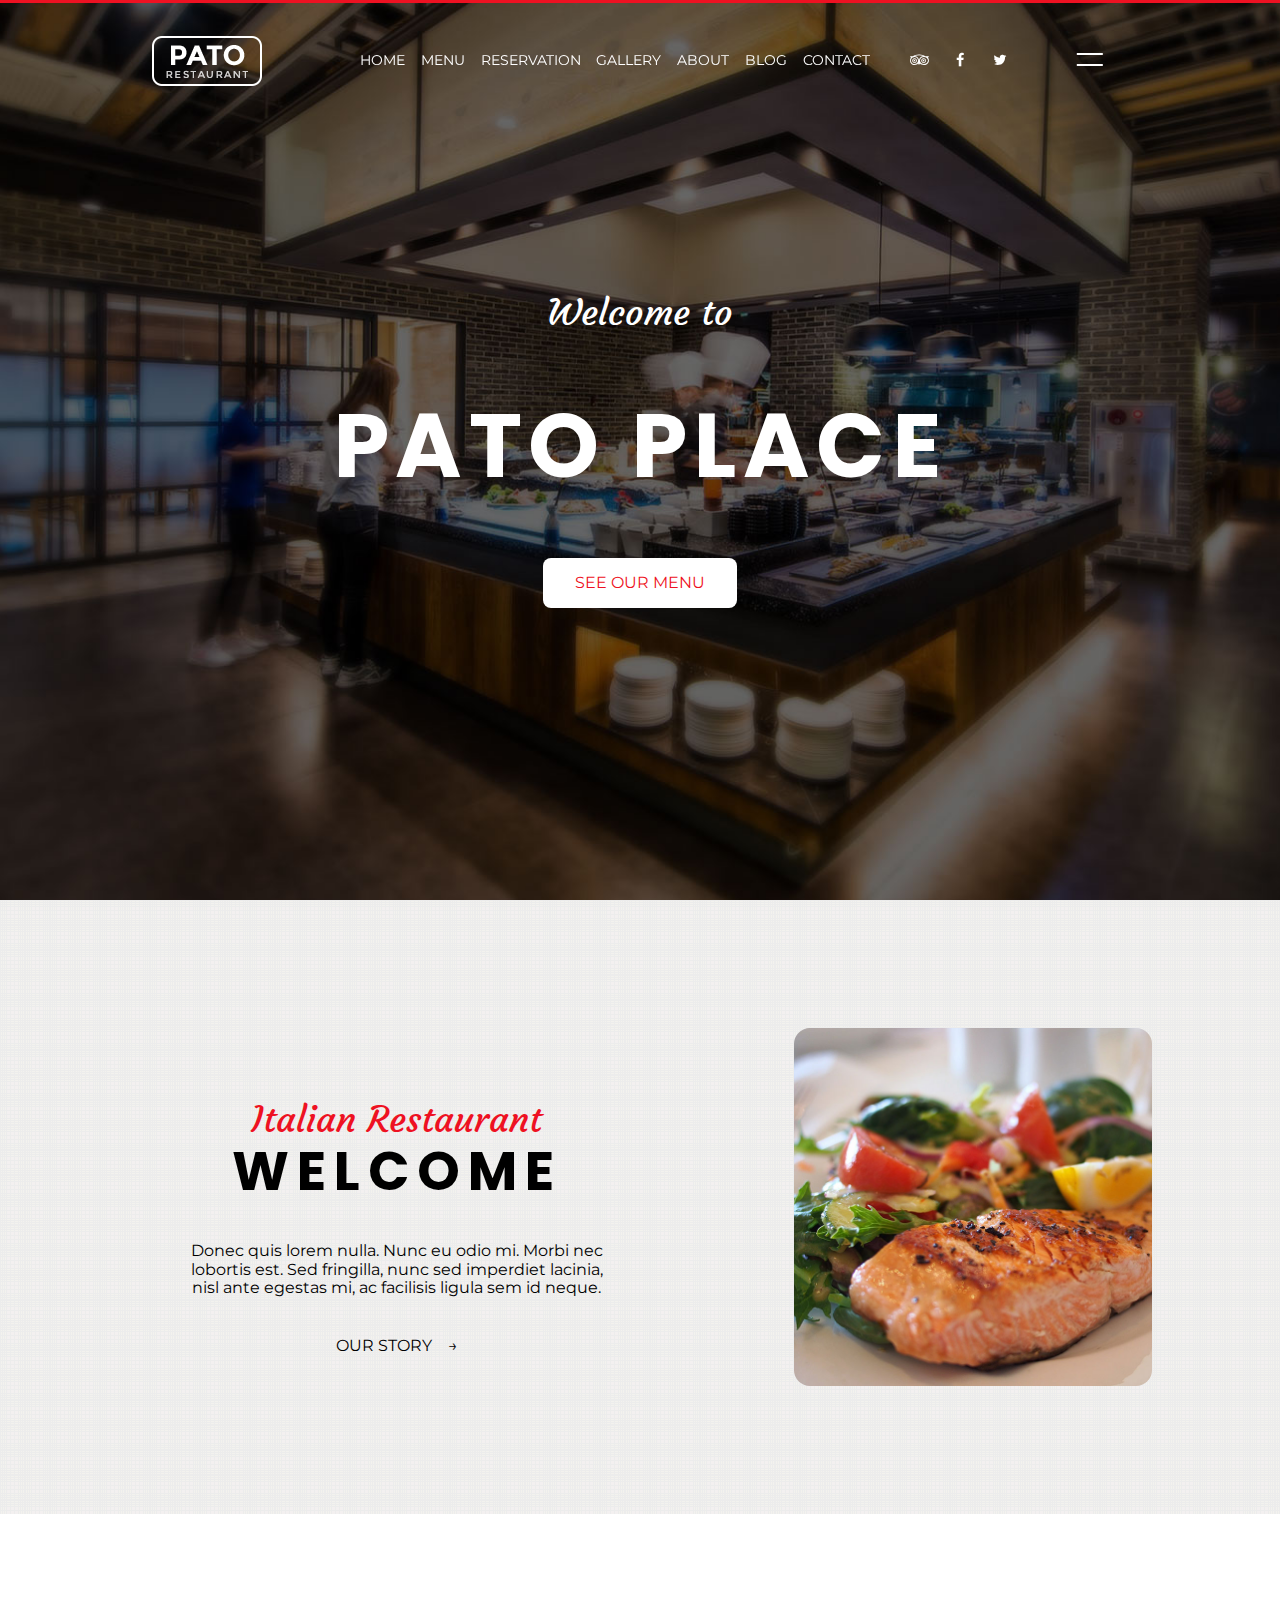
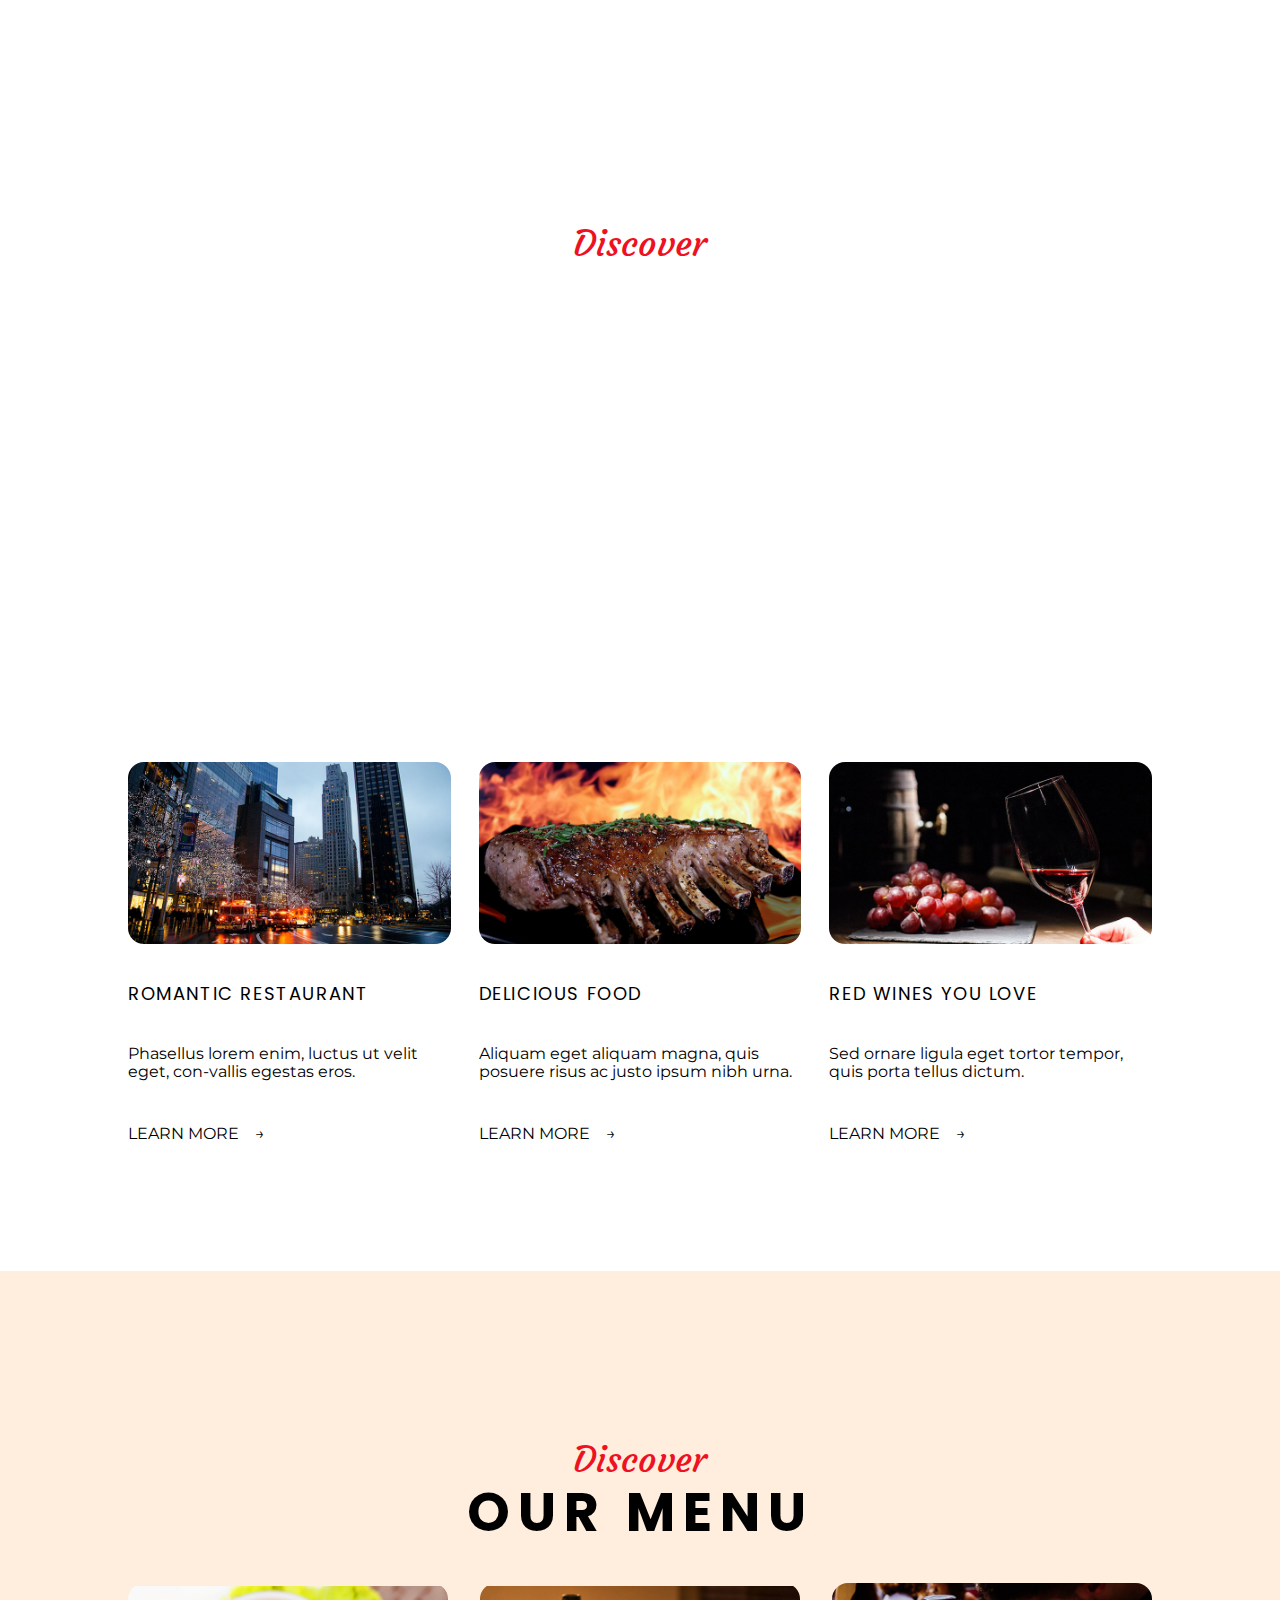
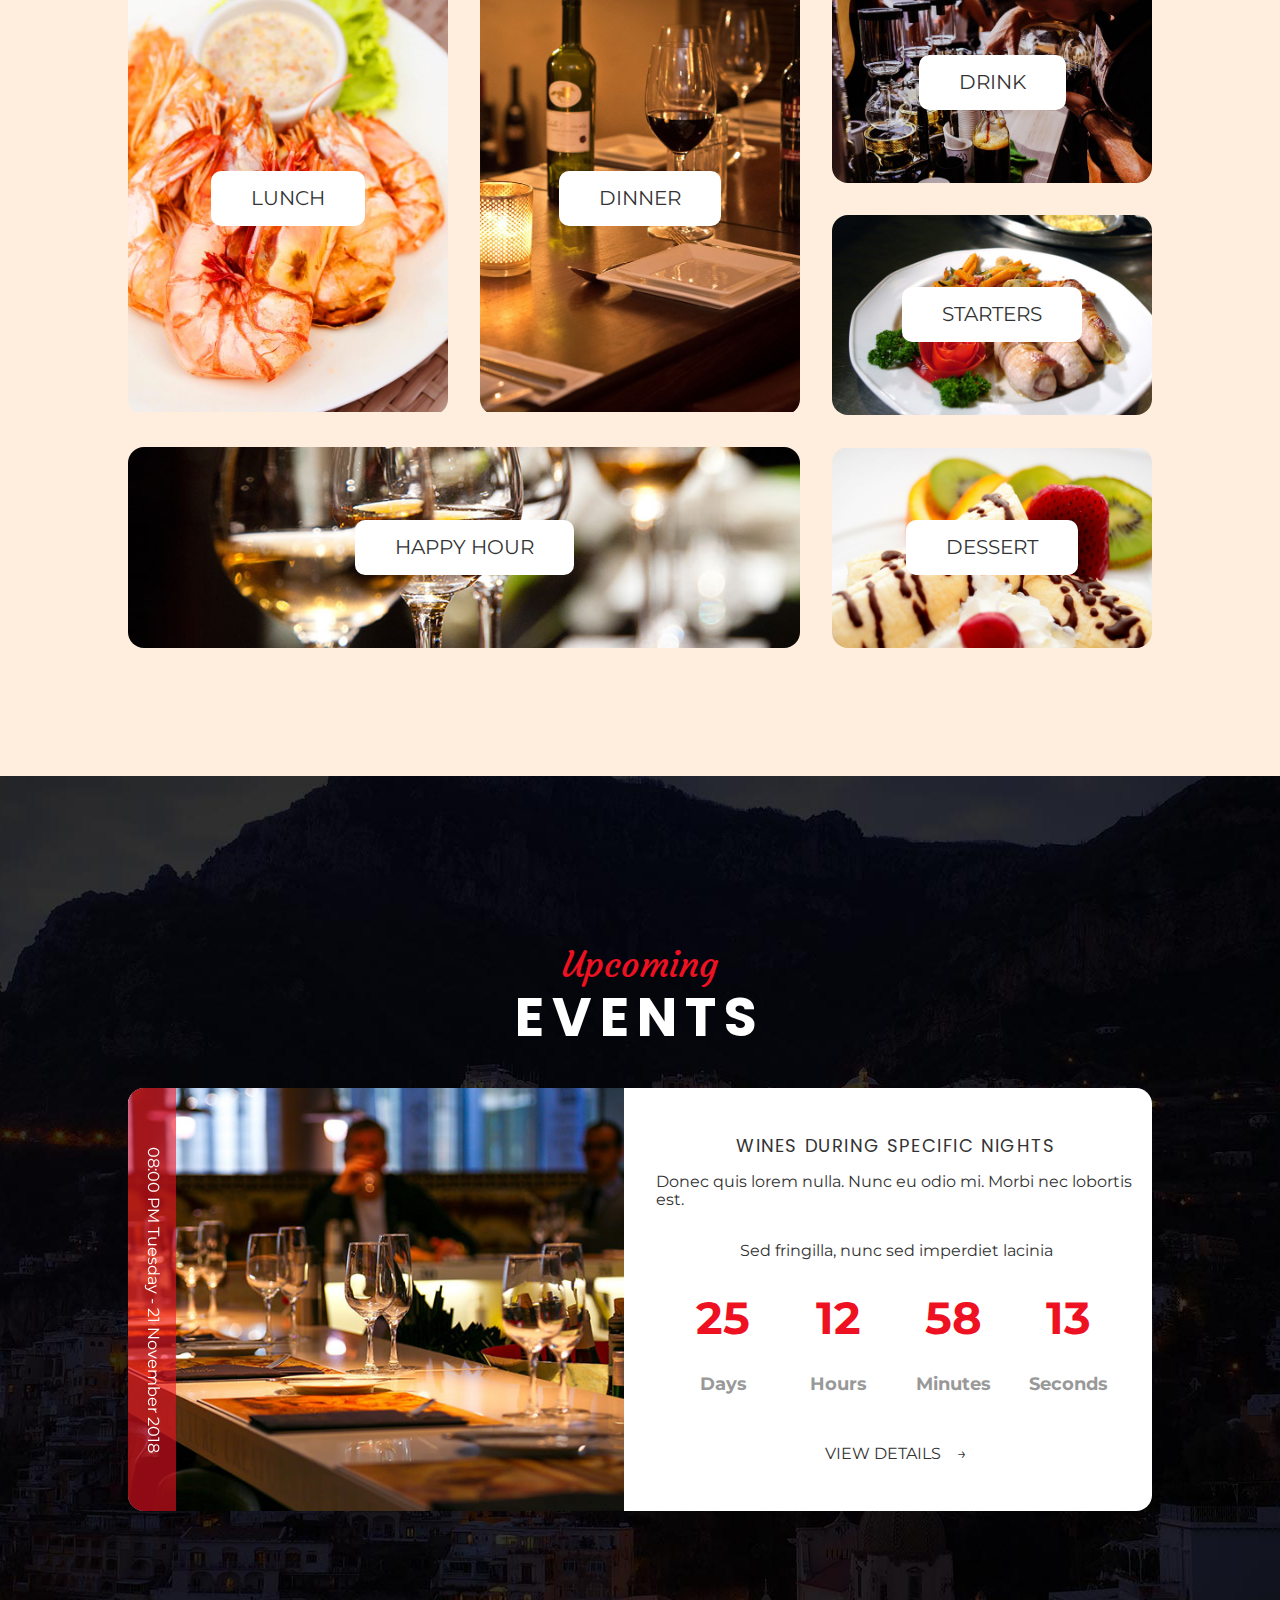
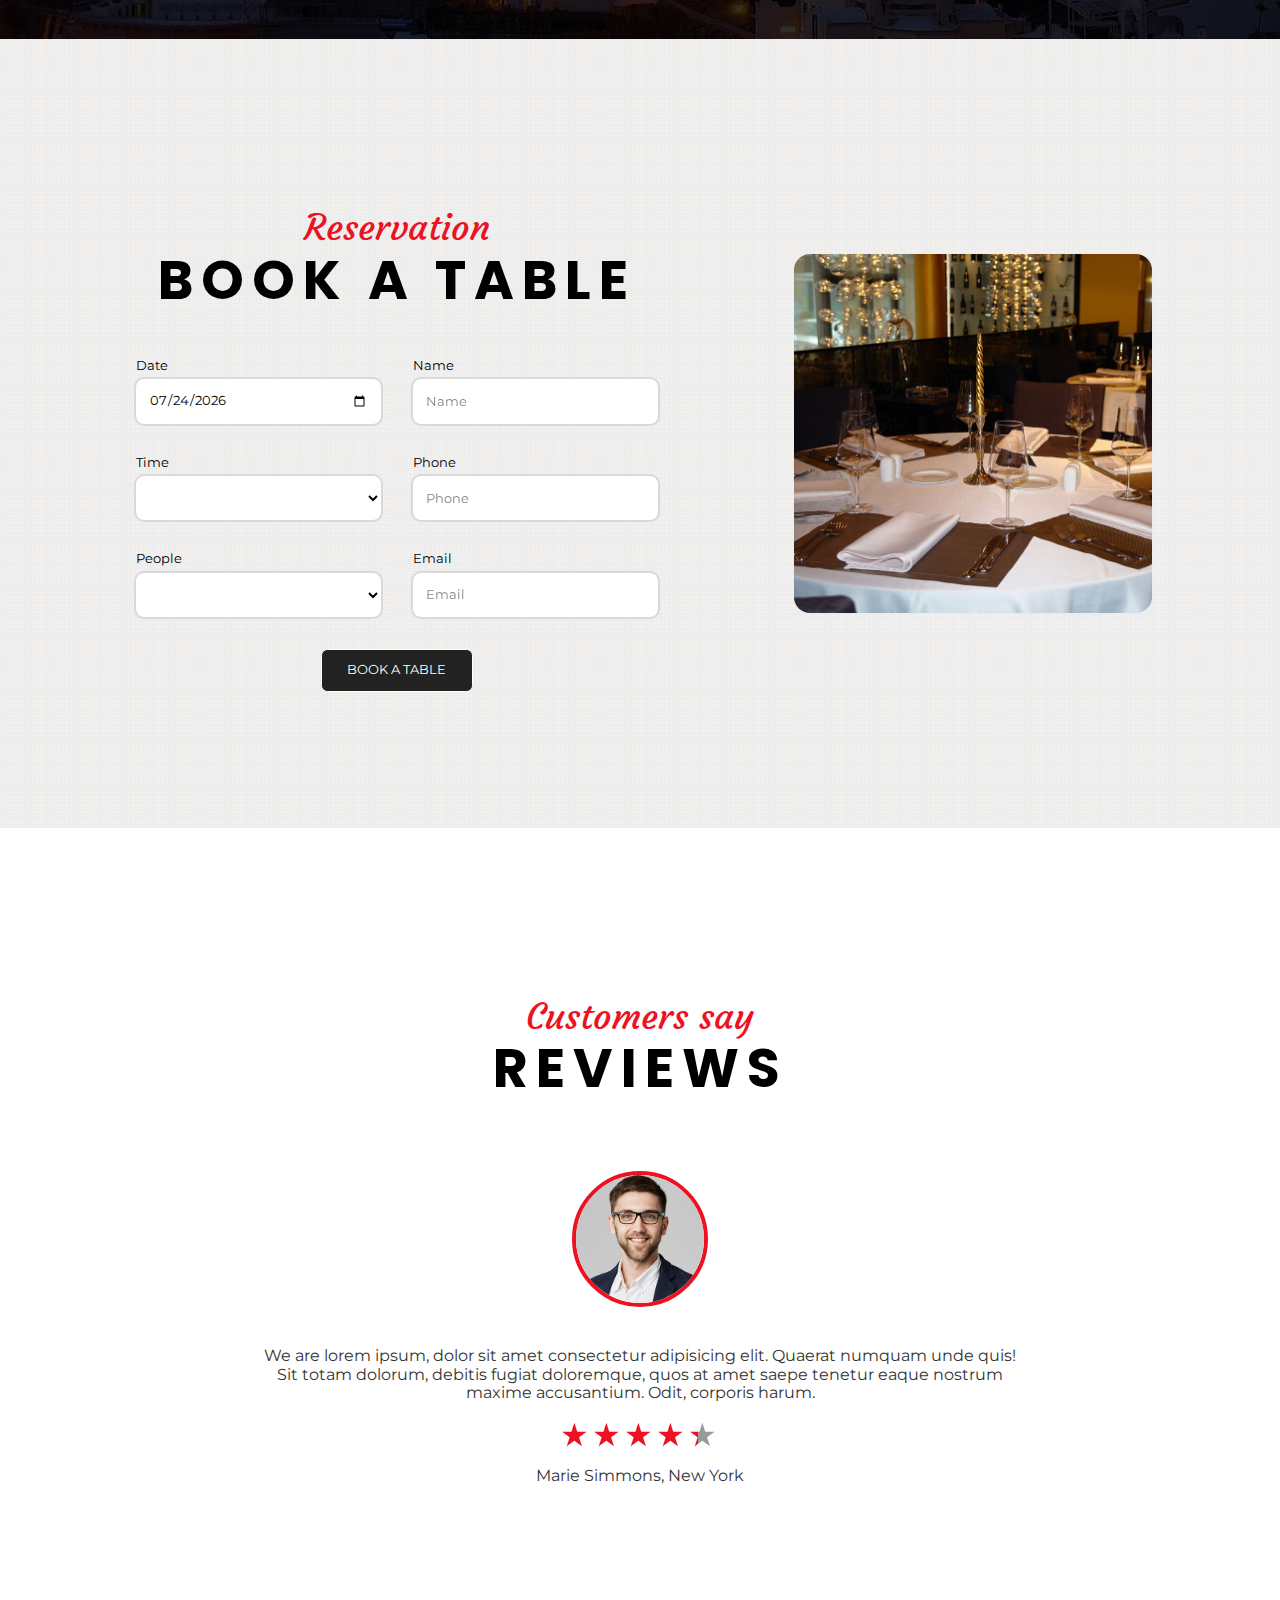
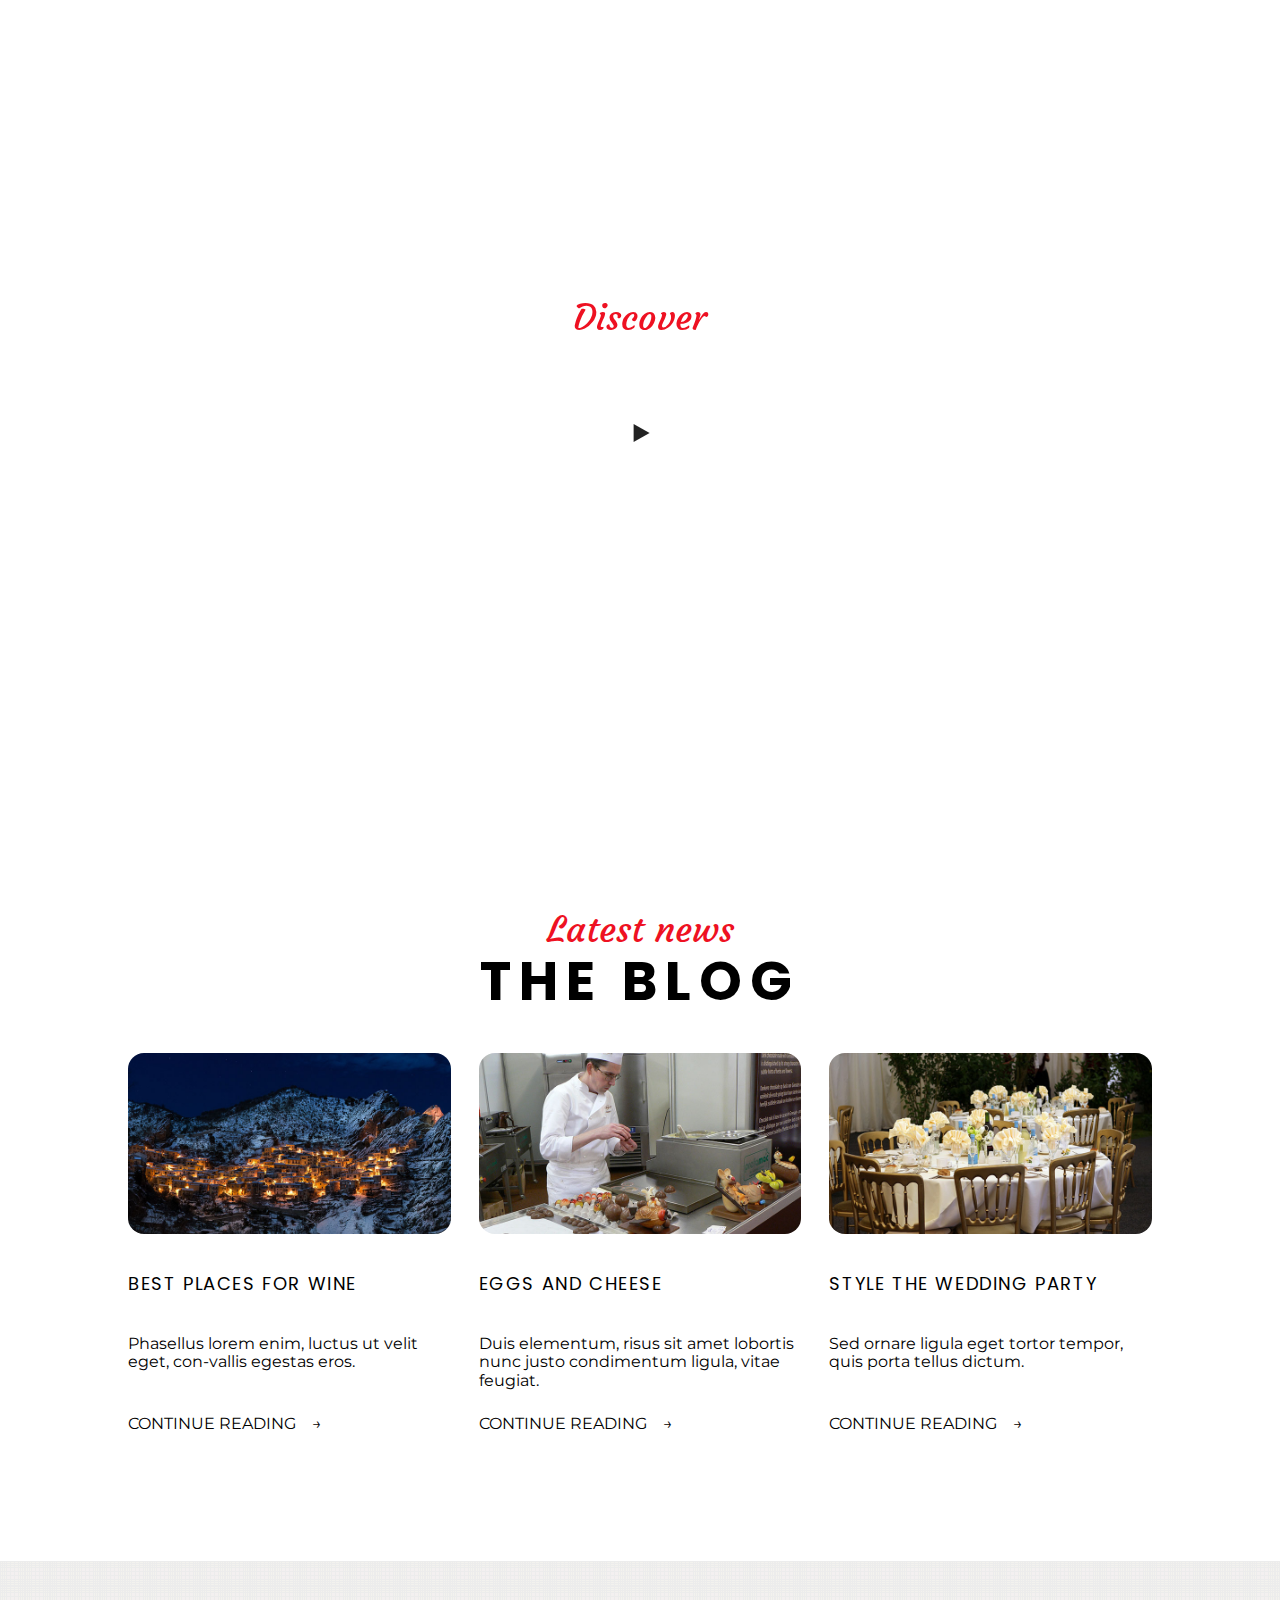
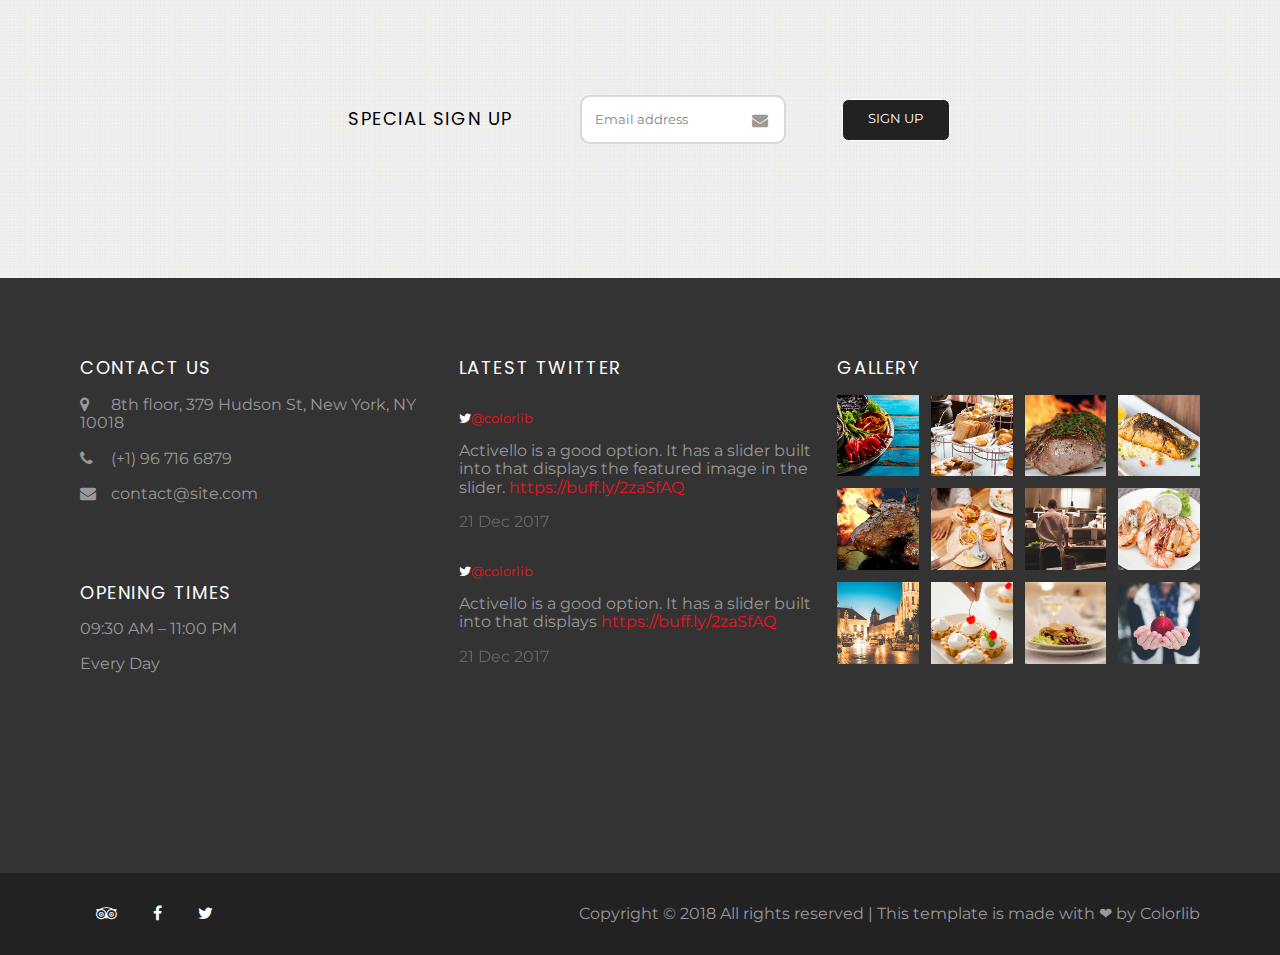
==== prod/index.html @ af948c4b "[v 0.0] folder structure" ====
<!DOCTYPE html>
<html lang="en">

<head>
    <meta charset="UTF-8">
    <meta name="viewport" content="width=device-width, initial-scale=1.0">

    <!-- main styles -->
    <link rel="stylesheet" href="css/template.min.css" />

    <!-- font awesome -->
    <link rel="stylesheet" href="https://cdnjs.cloudflare.com/ajax/libs/font-awesome/4.7.0/css/font-awesome.css"
        integrity="sha512-5A8nwdMOWrSz20fDsjczgUidUBR8liPYU+WymTZP1lmY9G6Oc7HlZv156XqnsgNUzTyMefFTcsFH/tnJE/+xBg=="
        crossorigin="anonymous" referrerpolicy="no-referrer" />

    <!-- favicon -->
    <link rel="icon" type="image/png" href="img/graphics/favicon.png">

    <title>🥤 Home</title>
</head>

<body>
    <section class="wrapper-nav">
        <nav class="wrapped bar static">
            <div class="logo">
                <a href="index.html" title="Home"><img src="img/graphics/logo.png" alt="Pato logo"></a>
            </div>
            <div class="links">
                <a href="index.html" title="to Home">Home</a>
                <a href="#" title="to Menu">Menu</a>
                <a href="#" title="to Reservation">Reservation</a>
                <a href="#" title="to Gallery">Gallery</a>
                <a href="#" title="to About">About</a>
                <a href="#" title="to Blog">Blog</a>
                <a href="contact.html" title="to Contact">Contact</a>
            </div>
            <div class="social">
                <a href="http://www.tripadvisor.com" title="Tripadvisor"><i class="fa fa-tripadvisor" aria-hidden="true"></i></a>
                <a href="http://www.facebook.com" title="Facebook"><i class="fa fa-facebook" aria-hidden="true"></i></a>
                <a href="http://www.twitter.com" title="Twitter"><i class="fa fa-twitter" aria-hidden="true"></i></a>
            </div>
            <div class="burger"></div>
        </nav>
    </section>
    <main class="home">
        <header class="general full">
            <div class="title">
                <p class="super">Welcome to</p>
                <h1>Pato Place</h1>
                <a href="#" class="button look">See our menu</a>
                <!-- "Look menu c'est pas de l'anglais :p" -->
            </div>
        </header>
        <section class="welcome bg fabric">
            <div class="container text-right">
                <div class="text aerie">
                    <div class="title">
                        <p class="super">Italian Restaurant</p>
                        <h2>Welcome</h2>
                    </div>
                    <p>Donec quis lorem nulla. Nunc eu odio mi. Morbi nec lobortis est. Sed fringilla, nunc sed imperdiet lacinia, nisl ante egestas mi, ac facilisis ligula sem id neque.</p>
                    <a href="#" class="button go">Our story</a>
                </div>
                <div class="pic">
                    <div class="img-wrapper soft"><img src="img/photos/our-story-01.jpg" alt="Our story is told with salmon"></div>
                </div>
            </div>
        </section>
        <section class="dark bg parallax center-content" id="discover-1">
            <div class="title">
                <p class="super">Discover</p>
                <h2>Pato Place</h2>
            </div>
        </section>
        <section class="featured">
            <div class="container three-elements">
                <article class="text-below">
                    <div class="text">
                        <div class="title">
                            <h3>Romantic restaurant</h3>
                        </div>
                        <p>Phasellus lorem enim, luctus ut velit eget, con-vallis egestas eros.</p>
                        <a href="#" class="button go">Learn more</a>
                    </div>
                    <div class="pic">
                        <div class="img-wrapper soft"><img src="img/photos/intro-01.jpg" alt="Our story is told with salmon"></div>
                    </div>
                </article>
                <article class="text-below">
                    <div class="text">
                        <div class="title">
                            <h3>Delicious food</h3>
                        </div>
                        <p>Aliquam eget aliquam magna, quis posuere risus ac justo ipsum nibh urna.</p>
                        <a href="#" class="button go">Learn more</a>
                    </div>
                    <div class="pic">
                        <div class="img-wrapper soft"><img src="img/photos/intro-02.jpg" alt="Our story is told with salmon"></div>
                    </div>
                </article>
                <article class="text-below">
                    <div class="text">
                        <div class="title">
                            <h3>Red wines you love</h3>
                        </div>
                        <p>Sed ornare ligula eget tortor tempor, quis porta tellus dictum.</p>
                        <a href="#" class="button go">Learn more</a>
                    </div>
                    <div class="pic">
                        <div class="img-wrapper soft"><img src="img/photos/intro-04.jpg" alt="Our story is told with salmon"></div>
                    </div>
                </article>
            </div>
        </section>
        <section class="menu bg beige">
            <div class="container vertical">
                <div class="title">
                    <p class="super">Discover</p>
                    <h2>Our menu</h2>
                </div>
                <div class="table-layout pic">
                    <div class="img-wrapper soft">
                        <img src="img/photos/our-menu-01.jpg" alt="Lunch">
                        <a href="" class="button look">Lunch</a>
                    </div>
                    <div class="img-wrapper soft">
                        <img src="img/photos/our-menu-05.jpg" alt="Dinner">
                        <a href="" class="button look">Dinner</a>
                    </div>
                    <div class="img-wrapper soft">
                        <img src="img/photos/our-menu-13.jpg" alt="Happy hour">
                        <a href="" class="button look">Happy hour</a>
                    </div>
                    <div class="img-wrapper soft">
                        <img src="img/photos/our-menu-08.jpg" alt="Drink">
                        <a href="" class="button look">Drink</a>
                    </div>
                    <div class="img-wrapper soft">
                        <img src="img/photos/our-menu-10.jpg" alt="Starters">
                        <a href="" class="button look">Starters</a>
                    </div>
                    <div class="img-wrapper soft">
                        <img src="img/photos/our-menu-16.jpg" alt="Dessert">
                        <a href="" class="button look">Dessert</a>
                    </div>
                </div>
            </div>
        </section>
        <section class="upcoming dark bg">
            <div class="container vertical">
                <div class="title">
                    <p class="super">Upcoming</p>
                    <h2>Events</h2>
                </div>
                <div class="card">
                    <div class="img-wrapper">
                        <div class="side-ribbon"><p>08:00 PM Tuesday - 21 November 2018</p></div>
                        <img src="img/photos/event-02.jpg" alt="Wines during specific nights">
                    </div>
                    <div class="text">
                        <h3>Wines during specific nights</h3>
                        <p>Donec quis lorem nulla. Nunc eu odio mi. Morbi nec lobortis est.</p>
                        <p>Sed fringilla, nunc sed imperdiet lacinia</p>
                        <div class="counter">
                            <p>25</p>
                            <p>Days</p>
                            <p>12</p>
                            <p>Hours</p>
                            <p>58</p>
                            <p>Minutes</p>
                            <p>13</p>
                            <p>Seconds</p>
                        </div>
                        <a href="#" class="button go">View details</a>
                    </div>
                </div>
            </div>
        </section>
        <section class="book-table bg fabric">
            <div class="container text-right">
                <div class="text">
                    <div class="title">
                        <p class="super">Reservation</p>
                        <h2>Book a table</h2>
                    </div>
                    <form class="two-cols" action="bookTable" method="get">
                        <div class="input">
                            <label for="date">Date</label>
                            <input type="date" id="date" name="date">
                        </div>
                        <div class="input">
                            <label for="name">Name</label>
                            <input type="text" id="name" name="name" placeholder="Name">
                        </div>
                        <div class="input">
                            <label for="time">Time</label>
                            <select list="time" id="time" name="time"></select>
                        </div>
                        <div class="input">
                            <label for="phone">Phone</label>
                            <input type="tel" id="phone" name="phone" placeholder="Phone">
                        </div>
                        <div class="input">
                            <label for="people">People</label>
                            <select list="people" id="people" name="people"></select>
                        </div>
                        <div class="input">
                            <label for="email">Email</label>
                            <input type="email" id="email" name="email" placeholder="Email">
                        </div>
                        <div class="input"><input class="button look" type="submit" value="Book a table"></div>
                    </form>
                </div>
                <div class="pic">
                    <div class="img-wrapper soft"><img src="img/photos/booking-01.jpg" alt="Our tables are booked with bad photos included"></div>
                </div>
            </div>
        </section>
        <section class="reviews-slider">
            <div class="container vertical">
                <div class="title">
                    <p class="super">Customers say</p>
                    <h2>Reviews</h2>
                </div>
                <div class="review swiper-slide">
                    <div class="img-wrapper">
                        <img src="img/photos/avatar-01.jpg" alt="Marie Simmons">
                    </div>
                    <figure class="quote">
                        <blockquote>
                            We are lorem ipsum, dolor sit amet consectetur adipisicing elit. Quaerat numquam unde quis! Sit totam dolorum, debitis fugiat doloremque, quos at amet saepe tenetur eaque nostrum maxime accusantium. Odit, corporis harum.
                        </blockquote>
                        <div class="stars" style="--rating: 4.3;">
                        </div>
                        <figcaption>Marie Simmons, New York</figcaption>
                    </figure>
                </div>
            </div>
        </section>
        <section class="dark bg parallax center-content" id="discover-2">
            <div class="container">
                <div class="title">
                    <p class="super">Discover</p>
                    <h2>Our video</h2>
                    <div class="play-button"></div>
                </div>
            </div>
        </section>
        <section class="latest">
            <div class="container vertical">
                <div class="title">
                    <p class="super">Latest news</p>
                    <h2>The blog</h2>
                </div>
                <div class="subsection three-elements">
                    <article class="text-below">
                        <div class="text">
                            <div class="title">
                                <h3>Best places for wine</h3>
                            </div>
                            <p>Phasellus lorem enim, luctus ut velit eget, con-vallis egestas eros.</p>
                            <a href="#" class="button go">Continue reading</a>
                        </div>
                        <div class="pic">
                            <div class="img-wrapper soft"><img src="img/photos/blog-01.jpg" alt="Our story is told with salmon"></div>
                        </div>
                    </article>
                    <article class="text-below">
                        <div class="text">
                            <div class="title">
                                <h3>Eggs and cheese</h3>
                            </div>
                            <p>Duis elementum, risus sit amet lobortis nunc justo condimentum ligula, vitae feugiat.</p>
                            <a href="#" class="button go">Continue reading</a>
                        </div>
                        <div class="pic">
                            <div class="img-wrapper soft"><img src="img/photos/blog-02.jpg" alt="Our story is told with salmon"></div>
                        </div>
                    </article>
                    <article class="text-below">
                        <div class="text">
                            <div class="title">
                                <h3>Style the wedding party</h3>
                            </div>
                            <p>Sed ornare ligula eget tortor tempor, quis porta tellus dictum.</p>
                            <a href="#" class="button go">Continue reading</a>
                        </div>
                        <div class="pic">
                            <div class="img-wrapper soft"><img src="img/photos/blog-03.jpg" alt="Our story is told with salmon"></div>
                        </div>
                    </article>
                </div>
            </div>
        </section>
        <section class="sign-up bg fabric">
            <div class="container">
                <form action="bookTable" method="get">
                    <h3>Special sign up</h3>
                    <div class="input">
                        <input type="email" id="email" name="email" placeholder="Email address">
                    </div>
                    <div class="input"><input class="button look" type="submit" value="Sign up"></div>
                </form>
            </div>
        </section>
    </main>
    <footer class="contact-info">
        <section class="wrapped areas">
            <div class="contact">
                <h3>Contact us</h3>
                <ul>
                    <li class="place">8th floor, 379 Hudson St, New York, NY 10018</li>
                    <li class="phone">(+1) 96 716 6879</li>
                    <li class="mail">contact@site.com</li>
                </ul>
            </div>
            <div class="hours">
                <h3>Opening times</h3>
                <p>09:30 AM – 11:00 PM</p>
                <p>Every Day</p>
            </div>
            <div class="twitter-feed">
                <h3>Latest Twitter</h3>
                <div class="tweet">
                    <h5 class="account"><a href="#" title="Visit Colorlib website">@colorlib</a></h5>
                    <p class="content">Activello is a good option. It has a slider built into that displays the featured image in the slider. <a href="https://buff.ly/2zaSfAQ">https://buff.ly/2zaSfAQ</a></p>
                    <p class="date">21 Dec 2017</p>
                </div>
                <div class="tweet">
                    <h5 class="account"><a href="#" title="Visit Colorlib website">@colorlib</a></h5>
                    <p class="content">Activello is a good option. It has a slider built into that displays <a href="https://buff.ly/2zaSfAQ">https://buff.ly/2zaSfAQ</a></p>
                    <p class="date">21 Dec 2017</p>
                </div>
            </div>
            <div class="gallery">
                <h3>Gallery</h3>
                <div class="grid">
                    <a href="#" title="Gallery image 01" alt="Gallery image 01"><img src="img/photos/photo-gallery-thumb-01.jpg" alt=""></a>
                    <a href="#" title="Gallery image 02" alt="Gallery image 02"><img src="img/photos/photo-gallery-thumb-02.jpg" alt=""></a>
                    <a href="#" title="Gallery image 03" alt="Gallery image 03"><img src="img/photos/photo-gallery-thumb-03.jpg" alt=""></a>
                    <a href="#" title="Gallery image 04" alt="Gallery image 04"><img src="img/photos/photo-gallery-thumb-04.jpg" alt=""></a>
                    <a href="#" title="Gallery image 05" alt="Gallery image 05"><img src="img/photos/photo-gallery-thumb-05.jpg" alt=""></a>
                    <a href="#" title="Gallery image 06" alt="Gallery image 06"><img src="img/photos/photo-gallery-thumb-06.jpg" alt=""></a>
                    <a href="#" title="Gallery image 07" alt="Gallery image 07"><img src="img/photos/photo-gallery-thumb-07.jpg" alt=""></a>
                    <a href="#" title="Gallery image 08" alt="Gallery image 08"><img src="img/photos/photo-gallery-thumb-08.jpg" alt=""></a>
                    <a href="#" title="Gallery image 09" alt="Gallery image 09"><img src="img/photos/photo-gallery-thumb-09.jpg" alt=""></a>
                    <a href="#" title="Gallery image 10" alt="Gallery image 10"><img src="img/photos/photo-gallery-thumb-10.jpg" alt=""></a>
                    <a href="#" title="Gallery image 11" alt="Gallery image 11"><img src="img/photos/photo-gallery-thumb-11.jpg" alt=""></a>
                    <a href="#" title="Gallery image 12" alt="Gallery image 12"><img src="img/photos/photo-gallery-thumb-12.jpg" alt=""></a>
                    <a href="#" title="Gallery image 13" alt="Gallery image 13"><img src="img/photos/photo-gallery-thumb-13.jpg" alt=""></a>
                    <a href="#" title="Gallery image 14" alt="Gallery image 14"><img src="img/photos/photo-gallery-thumb-14.jpg" alt=""></a>
                    <a href="#" title="Gallery image 15" alt="Gallery image 15"><img src="img/photos/photo-gallery-thumb-15.jpg" alt=""></a>
                    <a href="#" title="Gallery image 16" alt="Gallery image 16"><img src="img/photos/photo-gallery-thumb-16.jpg" alt=""></a>
                    <a href="#" title="Gallery image 17" alt="Gallery image 17"><img src="img/photos/photo-gallery-thumb-17.jpg" alt=""></a>
                    <a href="#" title="Gallery image 18" alt="Gallery image 18"><img src="img/photos/photo-gallery-thumb-18.jpg" alt=""></a>
                    <a href="#" title="Gallery image 19" alt="Gallery image 19"><img src="img/photos/photo-gallery-thumb-19.jpg" alt=""></a>
                    <a href="#" title="Gallery image 20" alt="Gallery image 20"><img src="img/photos/photo-gallery-thumb-20.jpg" alt=""></a>
                    <a href="#" title="Gallery image 21" alt="Gallery image 21"><img src="img/photos/photo-gallery-thumb-21.jpg" alt=""></a>
                </div>
            </div>
        </section>
    </footer>
    <footer class="links">
        <section class="wrapped">
            <div class="social">
                <a href="http://www.tripadvisor.com" title="Tripadvisor"><i class="fa fa-tripadvisor" aria-hidden="true"></i></a>
                <a href="http://www.facebook.com" title="Facebook"><i class="fa fa-facebook" aria-hidden="true"></i></a>
                <a href="http://www.twitter.com" title="Twitter"><i class="fa fa-twitter" aria-hidden="true"></i></a>
            </div>
            <div class="credits">
                <p>Copyright © 2018 All rights reserved | This template is made with <span class="heart">love</span> by <a href="#" title="Visit Colorlib website">Colorlib</a></p>
            </div>
        </section>
    </footer>
    <script type="text/javascript" src="js/scripts.min.js"></script>
</body>

</html>
---- prod/css/template.min.css ----
@import"https://fonts.googleapis.com/css2?family=Courgette&family=Montserrat:wght@400;700&family=Poppins:wght@500;700&display=swap";@-webkit-keyframes up{from{transform:translateY(10vh);opacity:0}to{transform:translateY(0);opacity:1}}@keyframes up{from{transform:translateY(10vh);opacity:0}to{transform:translateY(0);opacity:1}}@-webkit-keyframes down{from{transform:translateY(-2vh);opacity:0}to{transform:translateY(0);opacity:1}}@keyframes down{from{transform:translateY(-2vh);opacity:0}to{transform:translateY(0);opacity:1}}@-webkit-keyframes zoom{from{transform:scale(0%);opacity:0}to{transform:scale(100%);opacity:1}}@keyframes zoom{from{transform:scale(0%);opacity:0}to{transform:scale(100%);opacity:1}}*,*::before,*::after{box-sizing:inherit;padding:0;margin:0}html{line-height:1.15;box-sizing:border-box;font-family:"Raleway",sans-serif}main{display:block}h1{font-size:2em;margin:.67em 0}a{background-color:transparent}abbr[title]{-webkit-text-decoration:underline dotted;text-decoration:underline dotted}code,kbd,samp,pre{font-family:monospace,monospace;font-size:1em}sub,sup{font-size:75%;line-height:0;position:relative;vertical-align:baseline}sub{bottom:-0.25em}sup{top:-0.5em}button,input,optgroup,select,textarea{line-height:inherit;border:1px solid currentColor}button{overflow:visible;text-transform:none}button,[type=button],[type=reset],[type=submit]{-webkit-appearance:button;padding:1px 6px}input{overflow:visible}input,textarea{padding:1px}fieldset{border:1px solid currentColor;margin:0 2px}legend{color:inherit;display:table;max-width:100%;white-space:normal}progress{display:inline-block;vertical-align:baseline}select{text-transform:none}textarea{overflow:auto;vertical-align:top}[type=search]{-webkit-appearance:textfield;outline-offset:-2px}[type=color]{background:inherit}::-webkit-inner-spin-button,::-webkit-outer-spin-button{height:auto}::-webkit-input-placeholder{color:inherit;opacity:.5}::-webkit-search-decoration,::-webkit-file-upload-button{-webkit-appearance:button;font:inherit}::-moz-focus-inner{border:0}:-moz-focusring{outline:1px dotted ButtonText}:-moz-ui-invalid{box-shadow:none}hr{box-sizing:content-box;height:0;color:inherit;overflow:visible}dl,ol,ul{margin:1em 0}ol ol,ol ul,ol dl,ul ol,ul ul,ul dl,dl ol,dl ul,dl dl{margin:0}b,strong{font-weight:bolder}audio,video{display:inline-block}audio:not([controls]){display:none;height:0}img{border:0}svg:not(:root){overflow:hidden}table{text-indent:0;border-color:inherit}details{display:block}dialog{background-color:inherit;border:solid;color:inherit;display:block;height:-webkit-fit-content;height:-moz-fit-content;height:fit-content;left:0;margin:auto;padding:1em;position:absolute;right:0;width:-webkit-fit-content;width:-moz-fit-content;width:fit-content}dialog:not([open]){display:none}summary{display:list-item}canvas{display:inline-block}template{display:none}[hidden]{display:none}body{font-family:"Montserrat",Georgia,"Times New Roman",Times,serif}body h1,body h2,body h3,body h4{font-family:"Poppins","Montserrat",sans-serif;text-transform:uppercase}span.heart{font-size:0}span.heart::before{content:"❤";font-size:initial}.title{margin:2.5em 0}.title h1,.title h2{letter-spacing:.5rem}.burger{position:relative;width:5rem}.burger:before,.burger:after{content:"";position:absolute;left:50%;width:1.65rem;height:2px;transform:translate(-50%, -50%);background-color:#fff;transition:all .3s ease-in-out 0s}.burger:before{top:calc(55% - 1px)}.burger:after{top:calc(45% - 1px)}.burger:hover{cursor:pointer}.burger:hover:before,.burger:hover:after{background-color:#e12}.button{padding:1rem 2em;border-radius:.5em;text-transform:uppercase}.button.look{color:#e12;background-color:#fff;transition:all .3s ease-in-out 0s;cursor:pointer}.button.look:hover{background-color:#e12;color:#fff}.button.go{transition:all .3s ease-in-out 0s;cursor:pointer;padding:2em 0}.button.go:hover{color:#e12}.button.go::after{content:"→";padding-left:1em}.table-layout .img-wrapper .button{position:absolute;font-size:125%;font-weight:normal;color:#333}.table-layout .img-wrapper .button:hover{color:#fff}.play-button{position:relative;width:4rem;height:4rem;display:block;border-radius:999px;padding:0;margin:0 auto;-webkit-user-select:none;-moz-user-select:none;-ms-user-select:none;user-select:none;background-color:#fff;transition:all .3s ease-in-out 0s}.play-button:after{content:"";position:absolute;top:50%;left:50%;transform:translate(-40%, -50%);display:block;border-color:transparent transparent transparent #222;border-style:solid;border-width:.6rem 0 .6rem 1rem;transition:all .3s ease-in-out 0s}.play-button:hover{cursor:pointer;background-color:rgba(238,17,34,.6);transform:scale(120%)}.play-button:hover::after{border-color:transparent transparent transparent #fff}form{gap:1rem}form.two-cols{display:grid;grid-template-columns:repeat(2, 1fr)}@media screen and (max-width: 768px){form.two-cols{grid-template-columns:1fr}}form.three-cols{grid-template-columns:repeat(3, 1fr);margin:0 7.5rem}@media screen and (max-width: 768px){form.three-cols{grid-template-columns:1fr}form.three-cols div{grid-column:span 3}}@media screen and (max-width: 992px){form.three-cols{margin:0}}form.three-cols .message{grid-column:span 3}form div{padding:.5rem;flex-basis:30%;display:flex;flex-direction:column}form div:last-of-type{grid-column:1/-1;align-items:center}form div label{text-align:left;font-size:80%;margin-bottom:.3333333333rem}form div input,form div select,form div textarea{font:inherit;padding:1.75em 1em;font-size:80%}form div input[type=date]{width:100%}form div input:not([type=submit]),form div select,form div textarea{height:2rem;border-radius:.5rem;background-color:#fff;border:0;outline:2px solid #d9d9d9}form div input:not([type=submit]):focus,form div select:focus,form div textarea:focus{border:0;outline:2px solid #e12}form div input:not([type=submit])[type=date]::-webkit-inner-spin-button,form div select[type=date]::-webkit-inner-spin-button,form div textarea[type=date]::-webkit-inner-spin-button{display:none}form div select option:checked{background-color:#e12;color:#fff}form div select option::-moz-selection{background-color:#e12;color:#fff}form div select option::selection{background-color:#e12;color:#fff}form div textarea{height:10rem}form div input[type=submit].button{width:-webkit-fit-content;width:-moz-fit-content;width:fit-content;background-color:#222;color:#fff;padding:1em 2em}.sign-up form{display:flex;align-items:center}@media screen and (max-width: 992px){.sign-up form{flex-direction:column;gap:.75rem}.sign-up form>*{width:100%}}.sign-up form h3{width:-webkit-fit-content;width:-moz-fit-content;width:fit-content;text-align:center;margin-right:-0.4rem;width:20rem}.sign-up form .input:first-of-type{position:relative;max-width:-webkit-fit-content;max-width:-moz-fit-content;max-width:fit-content}.sign-up form .input:first-of-type::after{content:"";position:absolute;top:50%;transform:translateY(-50%);right:1.5em;color:#999;font-family:FontAwesome;margin-left:calc -1rem;width:1rem}.sign-up form .input:first-of-type input{width:auto;max-width:20rem}@media screen and (max-width: 992px){.sign-up form .input:first-of-type input{width:15rem}}.gallery{grid-area:gallery}.gallery .grid{display:grid;grid-template-columns:repeat(4, 1fr);grid-template-rows:repeat(3, 1fr);gap:.75rem}.gallery .grid a{display:block;width:100%}.gallery .grid a img{width:100%}.gallery .grid a:nth-of-type(n+13){display:none}.gallery .grid a:hover{z-index:2;position:relative}.gallery .grid a:hover::before{background:#e12;position:absolute;content:"";width:100%;height:100%;top:0;left:0;opacity:.6;z-index:4}ul ul{list-style:none;padding:0}ul li::before{font-family:FontAwesome;display:inline-block;margin-left:calc -1.3em;width:1.3em;margin-right:.65em}ul li.place::before{content:""}ul li.phone::before{content:""}ul li.mail::before{content:""}span.heart{font-size:0}span.heart::before{content:"❤";font-size:initial}body h1{font-size:calc((16px + .16vw)*5)}@media screen and (max-width: 768px){body h1{font-size:calc((16px + .16vw)*3)}}body main:not(.home) h1{font-size:calc((16px + .16vw)*3)}@media screen and (max-width: 768px){body main:not(.home) h1{font-size:calc((16px + .16vw)*3)}}body h2{font-size:calc((16px + .16vw)*3)}@media screen and (max-width: 768px){body h2{font-size:calc((16px + .16vw)*2)}}body h3{font-weight:normal;letter-spacing:.1rem;font-size:calc(16px + .16vw)}@media screen and (max-width: 768px){body h3{font-size:calc(16px + .16vw)}}body .super{font-family:"Courgette",cursive;font-size:calc((16px + .16vw)*2)}.reviews-slider{display:flex;align-items:center}.reviews-slider .review{width:75%;display:flex;flex-direction:column;align-items:center;color:#333;text-align:center}@media screen and (max-width: 575px){.reviews-slider .review{width:100%}}.reviews-slider .review .img-wrapper{border-radius:999px;overflow:hidden;width:-webkit-fit-content;width:-moz-fit-content;width:fit-content;height:-webkit-fit-content;height:-moz-fit-content;height:fit-content;border:.25rem solid #e12;margin:2rem}.reviews-slider .review .img-wrapper img{height:8rem}.reviews-slider .review figure>*{margin:.5rem}.reviews-slider .review figure .stars{--percent: calc(var(--rating) / 5 * 100%);display:inline-block;font-size:2rem;line-height:1}.reviews-slider .review figure .stars::before{content:"★★★★★";letter-spacing:3px;background:linear-gradient(90deg, #e12 var(--percent), #999 var(--percent));-webkit-background-clip:text;background-clip:text;-webkit-text-fill-color:transparent}.card{background-color:#fff;color:#333;border-radius:1rem;display:flex}.card>*{width:50%}@media screen and (max-width: 992px){.card{flex-direction:column;gap:2rem}.card>*{width:100%}}.card .img-wrapper{border-radius:1rem 0 0 1rem;display:flex;flex-direction:row;overflow:hidden}@media screen and (max-width: 992px){.card .img-wrapper{border-radius:1rem 1rem 0 0}}@media screen and (max-width: 992px){.card .img-wrapper{flex-direction:column}}.card .img-wrapper .side-ribbon{width:2em;text-align:center;padding:2rem;margin-right:-4rem;margin-left:-1rem;z-index:2;-ms-writing-mode:tb-lr;writing-mode:vertical-lr}@media screen and (max-width: 992px){.card .img-wrapper .side-ribbon{width:100%;height:2em;-ms-writing-mode:lr-tb;writing-mode:horizontal-tb;margin-right:0;margin-left:0;margin-bottom:-4rem;margin-top:-1rem}}.card .img-wrapper img{width:100%;-o-object-fit:cover;object-fit:cover}.card .text{display:flex;flex-direction:column;align-items:center;justify-content:center;padding:3rem 0 1rem}.card .text p{margin:1rem}.counter{width:90%;display:grid;grid-template-columns:repeat(4, 1fr);grid-template-rows:60% 40%;grid-auto-flow:column;text-align:center;font-weight:bold}.counter p:nth-of-type(2n+1){font-size:calc((16px + .16vw)*2.5);color:#e12}.counter p:nth-of-type(2n){font-size:calc(16px + .16vw);color:#999}.mapouter{position:relative;text-align:right;height:500px;width:100%;box-sizing:content-box;border:.5rem solid #fff;border-radius:1rem}.mapouter .gmap_canvas{overflow:hidden;background:none !important;height:500px}div.container,article,div.subsection{display:flex}div.container.two-elements,article.two-elements,div.subsection.two-elements{gap:2.5rem}div.container.three-elements,article.three-elements,div.subsection.three-elements{gap:1.75rem}div.container.four-elements,article.four-elements,div.subsection.four-elements{gap:1rem}div.container.text-right,div.container.text-left,article.text-right,article.text-left,div.subsection.text-right,div.subsection.text-left{gap:8rem;align-items:center}@media screen and (max-width: 768px){div.container.text-right,div.container.text-left,article.text-right,article.text-left,div.subsection.text-right,div.subsection.text-left{gap:2rem}}div.container.text-right .text,div.container.text-left .text,article.text-right .text,article.text-left .text,div.subsection.text-right .text,div.subsection.text-left .text{text-align:center;width:60%}div.container.text-right .text p,div.container.text-left .text p,article.text-right .text p,article.text-left .text p,div.subsection.text-right .text p,div.subsection.text-left .text p{width:80%}@media screen and (max-width: 768px){div.container.text-right .text,div.container.text-left .text,article.text-right .text,article.text-left .text,div.subsection.text-right .text,div.subsection.text-left .text{width:100%}}div.container.text-right .pic,div.container.text-left .pic,article.text-right .pic,article.text-left .pic,div.subsection.text-right .pic,div.subsection.text-left .pic{width:40%}@media screen and (max-width: 768px){div.container.text-right .pic,div.container.text-left .pic,article.text-right .pic,article.text-left .pic,div.subsection.text-right .pic,div.subsection.text-left .pic{width:65%}}div.container.text-right .pic .soft,div.container.text-left .pic .soft,article.text-right .pic .soft,article.text-left .pic .soft,div.subsection.text-right .pic .soft,div.subsection.text-left .pic .soft{aspect-ratio:1}@media screen and (max-width: 768px){div.container.two-elements,div.container.three-elements,div.container.four-elements,div.container.text-right,div.container.text-left,article.two-elements,article.three-elements,article.four-elements,article.text-right,article.text-left,div.subsection.two-elements,div.subsection.three-elements,div.subsection.four-elements,div.subsection.text-right,div.subsection.text-left{flex-direction:column;gap:2rem}div.container.two-elements>*,div.container.three-elements>*,div.container.four-elements>*,div.container.text-right>*,div.container.text-left>*,article.two-elements>*,article.three-elements>*,article.four-elements>*,article.text-right>*,article.text-left>*,div.subsection.two-elements>*,div.subsection.three-elements>*,div.subsection.four-elements>*,div.subsection.text-right>*,div.subsection.text-left>*{width:100%}}div.container.text-below,article.text-below,div.subsection.text-below{flex-direction:column}div.container.text-below .text .title,article.text-below .text .title,div.subsection.text-below .text .title{align-items:flex-start;padding-left:0}div.container.text-below .text .title h1,div.container.text-below .text .title h2,div.container.text-below .text .title h3,article.text-below .text .title h1,article.text-below .text .title h2,article.text-below .text .title h3,div.subsection.text-below .text .title h1,div.subsection.text-below .text .title h2,div.subsection.text-below .text .title h3{text-align:left}div.container.text-below .text p:not(.super),article.text-below .text p:not(.super),div.subsection.text-below .text p:not(.super){min-height:5em}@media screen and (max-width: 768px){div.container.text-below .text p:not(.super),article.text-below .text p:not(.super),div.subsection.text-below .text p:not(.super){min-height:1em}}div.container.text-right .text,article.text-right .text,div.subsection.text-right .text{order:0}div.container.text-right .pic,article.text-right .pic,div.subsection.text-right .pic{order:1}div.container.text-left .text,article.text-left .text,div.subsection.text-left .text{order:1}div.container.text-left .pic,article.text-left .pic,div.subsection.text-left .pic{order:0}div.container.text-below .text,article.text-below .text,div.subsection.text-below .text{order:1}div.container.text-below .pic,article.text-below .pic,div.subsection.text-below .pic{order:0}div.container .pic .img-wrapper,article .pic .img-wrapper,div.subsection .pic .img-wrapper{width:100%}div.container .pic .img-wrapper.soft,article .pic .img-wrapper.soft,div.subsection .pic .img-wrapper.soft{border-radius:1rem}div.container .pic .img-wrapper img,article .pic .img-wrapper img,div.subsection .pic .img-wrapper img{display:block;width:100%}div.container .container,article .container,div.subsection .container{display:flex;flex-direction:row;justify-content:space-between}@media screen and (max-width: 768px){div.container .container,article .container,div.subsection .container{flex-direction:column}}div.container .container div,article .container div,div.subsection .container div{width:30%}@media screen and (max-width: 768px){div.container .container div,article .container div,div.subsection .container div{width:50%;margin-left:10%}}footer{width:100%;color:#999;padding:5rem}footer h1,footer h2,footer h3,footer h4{color:#fff;text-transform:uppercase}footer h1,footer h2,footer h3,footer h4,footer h5,footer p,footer li{margin-bottom:1rem}footer.contact-info{background-color:#333;height:-webkit-fit-content;height:-moz-fit-content;height:fit-content}footer.contact-info .areas{max-height:50vh;display:grid;grid-template-columns:repeat(3, 1fr);grid-template-rows:.8fr 1fr;width:100%;gap:1rem;grid-template-areas:"contact  twitter   gallery" "hours    twitter   gallery"}@media screen and (max-width: 992px){footer.contact-info .areas{grid-template-rows:unset}}@media screen and (max-width: 768px){footer.contact-info .areas{grid-template-columns:repeat(2, 1fr);max-height:-webkit-fit-content;max-height:-moz-fit-content;max-height:fit-content;grid-template-areas:"contact  twitter" "hours    twitter" "gallery  gallery"}}@media screen and (max-width: 575px){footer.contact-info .areas{grid-template-columns:1fr;grid-template-areas:"contact" "hours" "twitter" "gallery"}}footer.contact-info .areas .contact{grid-area:contact}footer.contact-info .areas .contact ul{list-style:none;padding:0}footer.contact-info .areas .contact li::before{font-family:FontAwesome;display:inline-block;margin-left:calc -1.3em;width:1.3em;margin-right:.65em}footer.contact-info .areas .contact li.place::before{content:""}footer.contact-info .areas .contact li.phone::before{content:""}footer.contact-info .areas .contact li.mail::before{content:""}footer.contact-info .areas .hours{grid-area:hours}footer.contact-info .areas .twitter-feed{grid-area:twitter;display:flex;flex-direction:column;gap:1rem}footer.contact-info .areas .twitter-feed .tweet .account{font-weight:normal}footer.contact-info .areas .twitter-feed .tweet .account:before{content:"";font-family:FontAwesome;color:#fff;display:inline-block}footer.contact-info .areas .twitter-feed .tweet a{color:#e12}footer.contact-info .areas .twitter-feed .tweet .date{opacity:.5}footer.links{padding-top:2rem;padding-bottom:1rem;height:-webkit-fit-content;height:-moz-fit-content;height:fit-content;color:#fff;background-color:#222}footer.links .wrapped{width:100%}footer.links>*{display:flex;flex-flow:row;justify-content:space-between}@media screen and (max-width: 768px){footer.links>*{flex-direction:column;gap:2rem}footer.links>*>*{width:100%}}footer.links .social a{margin:1rem}footer.links .credits p{color:#999}body{background:transparent;position:relative}.container{max-width:1200px;margin:0 auto;justify-content:center}.container.vertical{flex-direction:column;align-items:center}.wrapper-nav{display:flex;justify-content:center;width:100%}.wrapper-nav:first-of-type{border-top:3px solid #e12;position:fixed}.wrapped{max-width:1200px;width:calc(992px - 1rem);margin:0 auto}@media screen and (max-width: 992px){.wrapped{max-width:calc(992px - 10rem)}}@media screen and (max-width: 768px){.wrapped{max-width:calc(768px - 10rem)}}@media screen and (max-width: 575px){.wrapped{max-width:calc(575px - 10rem)}}nav,footer{z-index:1}img{display:block}a{color:inherit;opacity:inherit;text-decoration:none;transition:all .3s ease-in-out 0s;cursor:pointer}a:hover{color:#e12}aside{position:absolute;height:100%}aside::before{content:"";position:absolute;visibility:hidden;top:0;z-index:2;width:100%;height:100%;background-color:#222;opacity:.3}aside.active{width:100%}aside.active::before{visibility:visible}aside.active .side{right:0}.title{display:flex;flex-direction:column;justify-content:center;align-items:center}.bg.fabric{background-image:url("../img/graphics/pattern1.png");background-repeat:repeat}.bg.beige{background-color:#fed}.bg.center-content{display:flex;align-items:center;justify-content:center}.bg.parallax{background-size:cover;background-repeat:no-repeat;background-attachment:fixed;height:720px}.bg.parallax#discover-1{background-image:url("../img/photos/bg-intro-01.jpg")}.bg.parallax#discover-2{background-image:url("../img/photos/bg-intro-04.jpg")}.bg.upcoming{background-position:center;background-size:cover;background-repeat:no-repeat;background-image:url("../img/photos/bg-event-01.jpg")}.bg.dark{color:#fff}header{background-position:center;background-size:cover;background-repeat:no-repeat;overflow:hidden;z-index:-3;color:#fff;display:flex;flex-direction:column;justify-content:center;align-items:center}header.full{height:100vh}header.half{height:50vh}.contact header{background-image:url(../img/photos/heading-page-03.jpg)}.home header{background-image:url(../img/photos/slide1-01.jpg)}.home header .title p{-webkit-animation:down .8s ease-in-out 0s backwards;animation:down .8s ease-in-out 0s backwards}.home header .title h1,.home header .title h2,.home header .title h3{letter-spacing:.4rem;-webkit-animation:up 1.2s ease-in-out .6s backwards;animation:up 1.2s ease-in-out .6s backwards}.home header .title .button{-webkit-animation:zoom .8s ease-in-out 1.2s backwards;animation:zoom .8s ease-in-out 1.2s backwards}.table-layout{display:grid;gap:2rem;grid-template-areas:"one   two     ." "one   two     ." "three three   ."}@media screen and (max-width: 768px){.table-layout{grid-template-areas:"one   two" "one   two" "three three"}.table-layout .img-wrapper:nth-of-type(n+4){grid-column:span 2}}.table-layout .img-wrapper{width:100%;display:flex;flex-direction:column;justify-content:center;align-items:center}.table-layout .img-wrapper:nth-of-type(1){grid-area:one}.table-layout .img-wrapper:nth-of-type(2){grid-area:two}.table-layout .img-wrapper:nth-of-type(3){grid-area:three}nav{display:flex}nav.bar{height:115px;flex-direction:row;justify-content:space-between}nav.bar>*{line-height:115px;font-size:90%}nav.bar>a{padding:0 1rem}nav.bar .links{flex-direction:row;width:55%;height:100%;color:#fff}@media screen and (max-width: 992px){nav.bar .links{visibility:hidden;width:45%}}nav.side{position:fixed;flex-direction:column;align-items:center;padding:2rem;z-index:3;top:0;right:-400px;background-color:#fff;width:400px;height:100%;transition:all .3s ease-in-out 0s}nav.side .burger{align-self:flex-start;width:100%;height:3rem}nav.side .burger::before,nav.side .burger::after{top:50%;left:calc(100% - 2rem);background-color:#222;transform:translate(-100%)}nav.side .burger::before{transform:rotate(-45deg)}nav.side .burger::after{transform:rotate(45deg)}nav.side .burger:hover{cursor:pointer}nav.side .burger:hover:before,nav.side .burger:hover:after{background-color:#e12}nav.side .links{flex-direction:column;width:65%;color:#222;font-size:80%}nav.side .links a{padding:1em}nav.side .links a[title*=Reservation]{order:2;border-radius:5px;background-color:#222;color:#fff}nav.side .links a[title*=Reservation]:hover{background-color:#e12}nav.side .gallery h1,nav.side .gallery h2,nav.side .gallery h3,nav.side .gallery h4{text-align:center;font-weight:normal;padding:2rem}nav a{text-decoration:none;text-transform:uppercase;display:block;text-align:center}nav .logo{display:flex;align-items:center;justify-content:center;margin-right:10%}nav .links{display:inherit;flex-direction:inherit;justify-content:inherit}nav .social{display:flex;width:10%;flex-basis:10rem;margin-left:3%}nav .social a{width:2.5rem;color:#fff;transition:all .3s ease-in-out 0s;cursor:pointer}nav .social a:hover{color:#e12}nav .static{color:#fff;background-color:#fff;box-shadow:rgba(0,0,0,0)}nav .scrolled{color:#222;background-color:#fff;box-shadow:rgba(0,0,0,.24) 0px 3px 8px}nav .gallery{padding:10%}nav .gallery .grid{grid-template-columns:repeat(3, 1fr);grid-template-rows:repeat(3, 1fr);gap:.5rem}nav .gallery .grid a:nth-of-type(n+10){display:none}.home div.container .title .super,.home article .title .super,.home div.subsection .title .super,.home .bg.dark .title .super{color:#e12}.home div.container.text-right,.home div.container.text-left,.home article.text-right,.home article.text-left,.home div.subsection.text-right,.home div.subsection.text-left{align-items:center}.home div.container.text-right .text,.home div.container.text-left .text,.home article.text-right .text,.home article.text-left .text,.home div.subsection.text-right .text,.home div.subsection.text-left .text{text-align:center}.home div.container.text-right .pic .soft,.home div.container.text-left .pic .soft,.home article.text-right .pic .soft,.home article.text-left .pic .soft,.home div.subsection.text-right .pic .soft,.home div.subsection.text-left .pic .soft{aspect-ratio:1}.home div.container.text-below .text .title,.home article.text-below .text .title,.home div.subsection.text-below .text .title{align-items:flex-start;padding-left:0}.home div.container.text-below .text .title h1,.home div.container.text-below .text .title h2,.home div.container.text-below .text .title h3,.home article.text-below .text .title h1,.home article.text-below .text .title h2,.home article.text-below .text .title h3,.home div.subsection.text-below .text .title h1,.home div.subsection.text-below .text .title h2,.home div.subsection.text-below .text .title h3{text-align:left}.home div.container.text-below .pic .soft,.home article.text-below .pic .soft,.home div.subsection.text-below .pic .soft{aspect-ratio:16/9}.home div.container .text.aerie,.home article .text.aerie,.home div.subsection .text.aerie{align-items:center}.home div.container .text.aerie p:not(.super),.home article .text.aerie p:not(.super),.home div.subsection .text.aerie p:not(.super){margin:2.5em auto}.home div.container .pic .img-wrapper,.home article .pic .img-wrapper,.home div.subsection .pic .img-wrapper{overflow:hidden}.home div.container .pic .img-wrapper img,.home article .pic .img-wrapper img,.home div.subsection .pic .img-wrapper img{transition:all .3s ease-in-out 0s}.home div.container .pic .img-wrapper:hover img,.home article .pic .img-wrapper:hover img,.home div.subsection .pic .img-wrapper:hover img{transform:scale(110%)}.home section{padding:8rem}@media screen and (max-width: 768px){.home section{padding:4rem}}.home section.upcoming .side-ribbon{background-color:rgba(238,17,34,.6);color:#fff}.home section.upcoming .button{text-align:left}@media screen and (max-width: 992px){.home section.book-table .text-right,.home section.book-table .text-left{flex-direction:column;gap:2rem}.home section.book-table .text-right>*,.home section.book-table .text-left>*{width:100%}}@media screen and (max-width: 992px){.home section.book-table .text-right .text,.home section.book-table .text-left .text{width:100%}.home section.book-table .text-right .pic,.home section.book-table .text-left .pic{width:50%}}.home section#discover-2 .title{z-index:3}.home section.latest{flex-wrap:wrap}.home section.latest .title{flex-basis:100%}.contact{padding-bottom:3rem}.contact section{height:-webkit-fit-content;height:-moz-fit-content;height:fit-content}.contact section .container{margin:5rem auto;padding:0 5rem}@media screen and (max-width: 992px){.contact section .container{max-width:768px;margin:2.5rem auto;padding:0 2.5rem}}@media screen and (max-width: 768px){.contact section .container{max-width:calc(575px - 4rem);margin:1.25rem auto;padding:0 1.25rem}}@media screen and (max-width: 575px){.contact section .container{max-width:400px;margin:1rem auto;padding:0}}.contact section h3{margin:1rem 0}.contact form{display:grid;grid-template-columns:repeat(3, 1fr);margin:0 7.5rem}@media screen and (max-width: 768px){.contact form{grid-template-columns:1fr}.contact form div{grid-column:span 3}}@media screen and (max-width: 992px){.contact form{margin:0}}.contact form .message{grid-column:span 3}.contact .info{margin:0 3rem}@media screen and (max-width: 768px){.contact .info{margin:0 6rem}}.contact .container{justify-content:space-between}@media screen and (max-width: 768px){.contact .container{flex-direction:column}}.contact .container div h3{color:#333}@media screen and (max-width: 768px){.contact .container div h3{text-align:left}}.contact .container div h3::before{font-family:FontAwesome;display:inline-block;margin-left:-2rem;width:1rem;margin-right:1rem}.contact .container div p{color:#999}.contact .container div.place,.contact .container div.info,.contact .container div.phone{width:26%}@media screen and (max-width: 768px){.contact .container div.place,.contact .container div.info,.contact .container div.phone{width:100%}}.contact .container div.place h3::before{content:""}.contact .container div.phone h3::before{content:""}.contact .container div.clock h3::before{content:""}
/*# sourceMappingURL=[data-uri] */
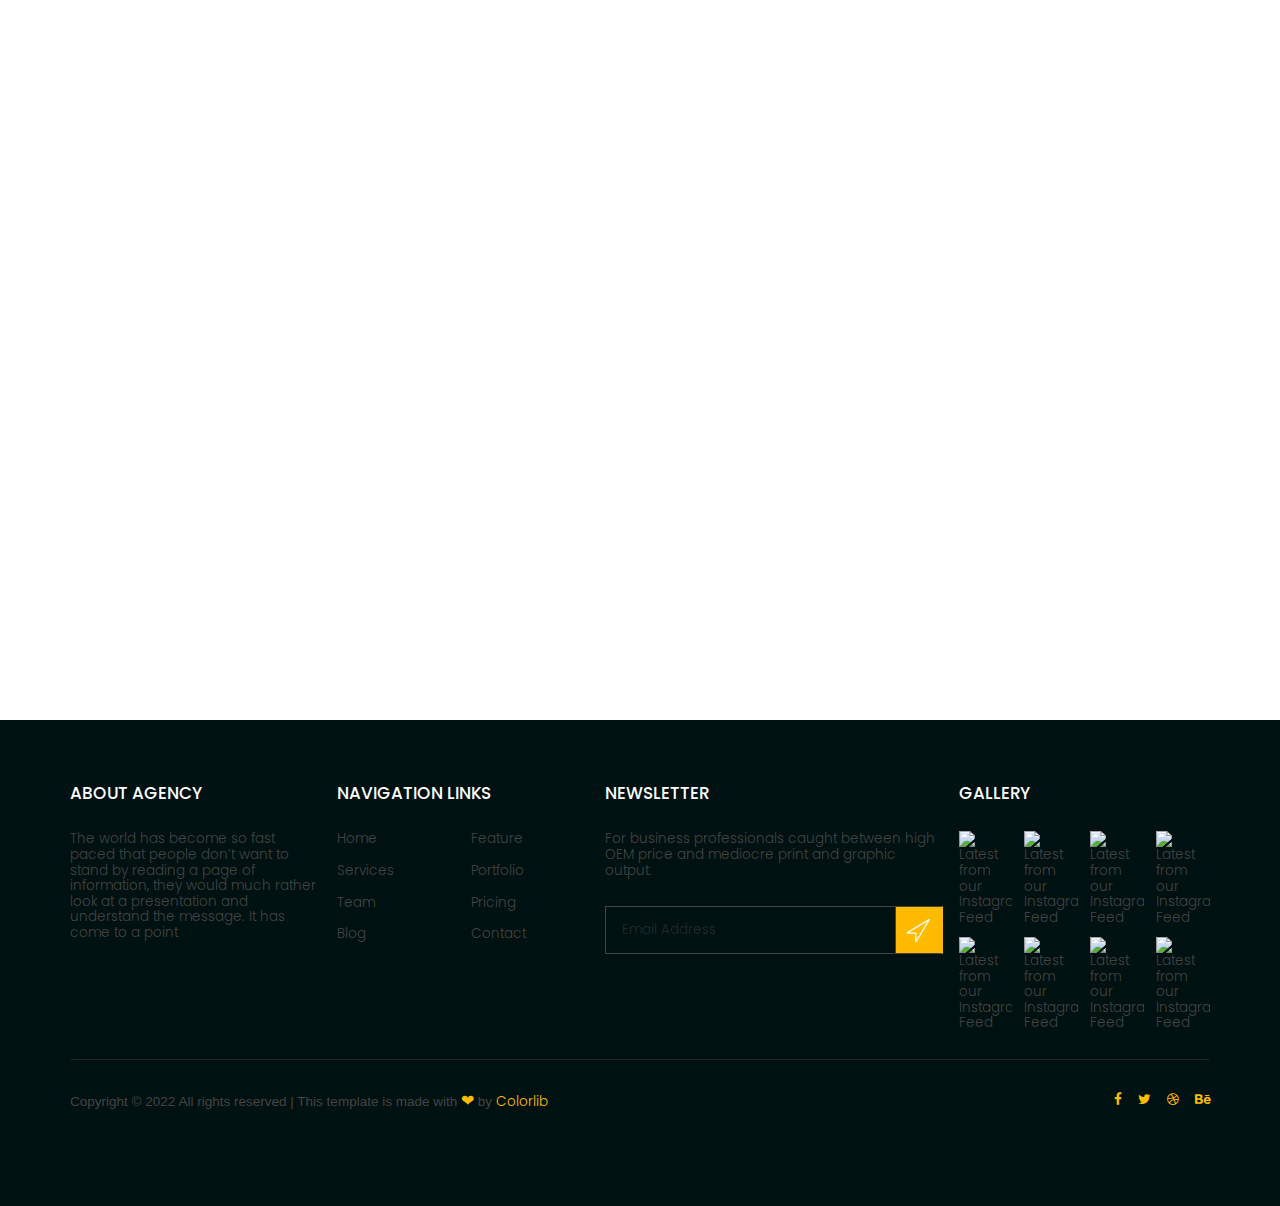
==== commit f9311643: "[v 0.0] home - footer finally done" ====
--- a/prod/index.html
+++ b/prod/index.html
@@ -19,358 +19,337 @@
     <title>🥤 Home</title>
 </head>
 
-<body>
-    <section class="wrapper-nav">
-        <nav class="wrapped bar static">
-            <div class="logo">
-                <a href="index.html" title="Home"><img src="img/graphics/logo.png" alt="Pato logo"></a>
-            </div>
-            <div class="links">
-                <a href="index.html" title="to Home">Home</a>
-                <a href="#" title="to Menu">Menu</a>
-                <a href="#" title="to Reservation">Reservation</a>
-                <a href="#" title="to Gallery">Gallery</a>
-                <a href="#" title="to About">About</a>
-                <a href="#" title="to Blog">Blog</a>
-                <a href="contact.html" title="to Contact">Contact</a>
-            </div>
-            <div class="social">
-                <a href="http://www.tripadvisor.com" title="Tripadvisor"><i class="fa fa-tripadvisor" aria-hidden="true"></i></a>
-                <a href="http://www.facebook.com" title="Facebook"><i class="fa fa-facebook" aria-hidden="true"></i></a>
-                <a href="http://www.twitter.com" title="Twitter"><i class="fa fa-twitter" aria-hidden="true"></i></a>
-            </div>
-            <div class="burger"></div>
-        </nav>
-    </section>
+<body> 
+    <nav>
+        <div class="wrapper">
+            <div class="nav-row upper">
+                <div class="user-actions">
+                    <a href="#">Visit Us</a><a href="#">Buy Tickets</a>
+                </div>
+                <div class="social">
+                    <a href="http://www.facebook.com" title="Facebook"><i class="fa fa-facebook" aria-hidden="true"></i></a>
+                    <a href="http://www.twitter.com" title="Twitter"><i class="fa fa-twitter" aria-hidden="true"></i></a>
+                    <a href="http://www.dribbble.com" title="Dribbble"><i class="fa fa-dribbble" aria-hidden="true"></i></a>
+                    <a href="http://www.behance.com" title="Behance"><i class="fa fa-behance" aria-hidden="true"></i></a>
+                </div>
+            </div>
+            <div class="nav-row highlight">
+                <div class="logo">
+                    <a href="index.html" title="Travelista logo"><img src="img/graphics/logo.png" alt="Travelista logo"></a>
+                </div>
+                <div class="site-navigation">
+                    <a href="index.html" title="to Home">Home</a>
+                    <a href="#" title="to Hotels">Hotels</a>
+                    <a href="#" title="to Contacts">Reservation</a>
+                </div>
+            </div>
+        </div>
+    </nav>
     <main class="home">
-        <header class="general full">
-            <div class="title">
-                <p class="super">Welcome to</p>
-                <h1>Pato Place</h1>
-                <a href="#" class="button look">See our menu</a>
-                <!-- "Look menu c'est pas de l'anglais :p" -->
-            </div>
-        </header>
-        <section class="welcome bg fabric">
-            <div class="container text-right">
-                <div class="text aerie">
-                    <div class="title">
-                        <p class="super">Italian Restaurant</p>
-                        <h2>Welcome</h2>
-                    </div>
-                    <p>Donec quis lorem nulla. Nunc eu odio mi. Morbi nec lobortis est. Sed fringilla, nunc sed imperdiet lacinia, nisl ante egestas mi, ac facilisis ligula sem id neque.</p>
-                    <a href="#" class="button go">Our story</a>
-                </div>
-                <div class="pic">
-                    <div class="img-wrapper soft"><img src="img/photos/our-story-01.jpg" alt="Our story is told with salmon"></div>
-                </div>
-            </div>
-        </section>
-        <section class="dark bg parallax center-content" id="discover-1">
-            <div class="title">
-                <p class="super">Discover</p>
-                <h2>Pato Place</h2>
-            </div>
-        </section>
-        <section class="featured">
-            <div class="container three-elements">
-                <article class="text-below">
-                    <div class="text">
-                        <div class="title">
-                            <h3>Romantic restaurant</h3>
-                        </div>
-                        <p>Phasellus lorem enim, luctus ut velit eget, con-vallis egestas eros.</p>
-                        <a href="#" class="button go">Learn more</a>
-                    </div>
+        <div class="wrapper">
+            <!-- every page starts with a background image -->
+            <header class="bg hero">
+                <div class="title">
+                    <p class="super">Away from monotonous life</p>
+                    <h1>Magical travel</h1>
+                    <p class="sub">If you are looking at blank cassettes on the web, you may be very confused at the difference in price. You may see some for as low as $.17 each.</p>
+                    <a href="#" class="button">Get started</a>
+                </div>
+            </header>
+            <!-- popular destinations -->
+            <section class="popular center-content">
+                <div class="title">
+                    <h2>Popular Destinations</h2>
+                    <p class="sub">We all live in an age that belongs to the young at heart. Life that is becoming extremely fast, day.</p>
+                </div>
+                <div class="destinations">
+                    <div class="img-wrapper">
+                        <img src="./img/photos/home/d1.jpg" alt="Mountain River" title="Mountain River">
+                        <a class="price">$150</a>
+                        <h3>Mountain River</h3>
+                        <p class="sub">Paraguay</p>
+                    </div>
+                    <div class="img-wrapper">
+                        <img src="./img/photos/home/d2.jpg" alt="Dream City" title="Dream City">
+                        <a class="price">$250</a>
+                        <h3>Dream City</h3>
+                        <p class="sub">Paris</p>
+                    </div>
+                    <div class="img-wrapper">
+                        <img src="./img/photos/home/d3.jpg" alt="Cloud Mountain" title="Cloud Mountain">
+                        <a class="price">$350</a>
+                        <h3>Cloud Mountain</h3>
+                        <p class="sub">Sri Lanka</p>
+                    </div>
+                </div>
+            </section>
+            <!-- price packages -->
+            <section class="prices center-content">
+                <div class="title">
+                    <h2>We Provide Affordable Prices</h2>
+                    <p class="sub">Well educated, intellectual people, especially scientists at all times demonstrate considerably.</p>
+                </div>
+                <div class="destinations">
+                    <div class="package-list">
+                        <h3>Cheap Packages</h3>
+                        <div class="package">
+                            <p class="name">New York</p>
+                            <a href="#" class="cost">$1500</a>
+                        </div>
+                        <div class="package">
+                            <p class="name">Maldives</p>
+                            <a href="#" class="cost">$1500</a>
+                        </div>
+                        <div class="package">
+                            <p class="name">Sri Lanka</p>
+                            <a href="#" class="cost">$1500</a>
+                        </div>
+                        <div class="package">
+                            <p class="name">Nepal</p>
+                            <a href="#" class="cost">$1500</a>
+                        </div>
+                        <div class="package">
+                            <p class="name">Thiland</p>
+                            <a href="#" class="cost">$1500</a>
+                        </div>
+                        <div class="package">
+                            <p class="name">Singapore</p>
+                            <a href="#" class="cost">$1500</a>
+                        </div>
+                    </div>
+                    <div class="package-list">
+                        <h3>Luxury Packages</h3>
+                        <div class="package">
+                            <p class="name">New York</p>
+                            <a href="#" class="cost">$1500</a>
+                        </div>
+                        <div class="package">
+                            <p class="name">Maldives</p>
+                            <a href="#" class="cost">$1500</a>
+                        </div>
+                        <div class="package">
+                            <p class="name">Sri Lanka</p>
+                            <a href="#" class="cost">$1500</a>
+                        </div>
+                        <div class="package">
+                            <p class="name">Nepal</p>
+                            <a href="#" class="cost">$1500</a>
+                        </div>
+                        <div class="package">
+                            <p class="name">Thiland</p>
+                            <a href="#" class="cost">$1500</a>
+                        </div>
+                        <div class="package">
+                            <p class="name">Singapore</p>
+                            <a href="#" class="cost">$1500</a>
+                        </div>
+                    </div>
+                    <div class="package-list">
+                        <h3>Camping Packages</h3>
+                        <div class="package">
+                            <p class="name">New York</p>
+                            <a href="#" class="cost">$1500</a>
+                        </div>
+                        <div class="package">
+                            <p class="name">Maldives</p>
+                            <a href="#" class="cost">$1500</a>
+                        </div>
+                        <div class="package">
+                            <p class="name">Sri Lanka</p>
+                            <a href="#" class="cost">$1500</a>
+                        </div>
+                        <div class="package">
+                            <p class="name">Nepal</p>
+                            <a href="#" class="cost">$1500</a>
+                        </div>
+                        <div class="package">
+                            <p class="name">i</p>
+                            <a href="#" class="cost">5</a>
+                        </div>
+                        <div class="package">
+                            <p class="name">Singapore</p>
+                            <a href="#" class="cost">$1500</a>
+                        </div>
+                    </div>
+                </div>
+            </section>
+            <!-- other services -->
+            <section class="other-services">
+                <div class="title">
+                    <h2>Other issues we can help you with</h2>
+                    <p class="sub">We all live in an age that belongs to the young at heart. Life that is.</p>
+                </div>
+                <article class="service hoverable">
+                    <div class="img-wrapper">
+                        <img src="img/photos/home/o1.jpg" alt="Rent a Car">
+                    </div>
+                    <h3>Rent a Car</h3>
+                    <p class="desc">The preservation of human life is the ultimate value, a pillar of ethics and the foundation.</p>
+                </article>
+                <article class="service hoverable">
+                    <div class="img-wrapper">
+                        <img src="img/photos/home/o2.jpg" alt="Cruise Booking">
+                    </div>
+                    <h3>Cruise Booking</h3>
+                    <p class="desc">I was always somebody who felt quite sorry for myself, what I had not got compared.</p>
+                </article>
+                <article class="service hoverable">
+                    <div class="img-wrapper">
+                        <img src="img/photos/home/o3.jpg" alt="To Do List">
+                    </div>
+                    <h3>To Do List</h3>
+                    <p class="desc">The following article covers a topic that has recently moved to center stage–at least it seems.</p>
+                </article>
+                <article class="service hoverable">
+                    <div class="img-wrapper">
+                        <img src="img/photos/home/o4.jpg" alt="Food Features">
+                    </div>
+                    <h3>Food Features</h3>
+                    <p class="desc">There are many kinds of narratives and organizing principles. Science is driven by evidence.</p>
+                </article>
+            </section>
+            <!-- reviews -->
+            <section class="reviews center-content">
+                <div class="title">
+                    <h2>Testimonial from our Clients</h2>
+                    <p class="sub">The French Revolution constituted for the conscience of the dominant aristocratic class a fall from</p>
+                </div>
+                <div class="review">
                     <div class="pic">
-                        <div class="img-wrapper soft"><img src="img/photos/intro-01.jpg" alt="Our story is told with salmon"></div>
-                    </div>
-                </article>
-                <article class="text-below">
-                    <div class="text">
-                        <div class="title">
-                            <h3>Delicious food</h3>
-                        </div>
-                        <p>Aliquam eget aliquam magna, quis posuere risus ac justo ipsum nibh urna.</p>
-                        <a href="#" class="button go">Learn more</a>
-                    </div>
+                        <img src="img/photos/users/c1.jpg" alt="User">
+                    </div>
+                    <div class="review-text">Do you want to be even more successful? Learn to love learning and growth. The more effort you put into improving your skills, the bigger the payoff you.</div>
+                    <h3>Harriet Maxwell</h3>
+                    <div class="stars" style="--rating: 4.0;">
+                </div>
+                <div class="review">
                     <div class="pic">
-                        <div class="img-wrapper soft"><img src="img/photos/intro-02.jpg" alt="Our story is told with salmon"></div>
-                    </div>
-                </article>
-                <article class="text-below">
-                    <div class="text">
-                        <div class="title">
-                            <h3>Red wines you love</h3>
-                        </div>
-                        <p>Sed ornare ligula eget tortor tempor, quis porta tellus dictum.</p>
-                        <a href="#" class="button go">Learn more</a>
-                    </div>
-                    <div class="pic">
-                        <div class="img-wrapper soft"><img src="img/photos/intro-04.jpg" alt="Our story is told with salmon"></div>
-                    </div>
-                </article>
-            </div>
-        </section>
-        <section class="menu bg beige">
-            <div class="container vertical">
-                <div class="title">
-                    <p class="super">Discover</p>
-                    <h2>Our menu</h2>
-                </div>
-                <div class="table-layout pic">
-                    <div class="img-wrapper soft">
-                        <img src="img/photos/our-menu-01.jpg" alt="Lunch">
-                        <a href="" class="button look">Lunch</a>
-                    </div>
-                    <div class="img-wrapper soft">
-                        <img src="img/photos/our-menu-05.jpg" alt="Dinner">
-                        <a href="" class="button look">Dinner</a>
-                    </div>
-                    <div class="img-wrapper soft">
-                        <img src="img/photos/our-menu-13.jpg" alt="Happy hour">
-                        <a href="" class="button look">Happy hour</a>
-                    </div>
-                    <div class="img-wrapper soft">
-                        <img src="img/photos/our-menu-08.jpg" alt="Drink">
-                        <a href="" class="button look">Drink</a>
-                    </div>
-                    <div class="img-wrapper soft">
-                        <img src="img/photos/our-menu-10.jpg" alt="Starters">
-                        <a href="" class="button look">Starters</a>
-                    </div>
-                    <div class="img-wrapper soft">
-                        <img src="img/photos/our-menu-16.jpg" alt="Dessert">
-                        <a href="" class="button look">Dessert</a>
-                    </div>
-                </div>
-            </div>
-        </section>
-        <section class="upcoming dark bg">
-            <div class="container vertical">
-                <div class="title">
-                    <p class="super">Upcoming</p>
-                    <h2>Events</h2>
-                </div>
-                <div class="card">
-                    <div class="img-wrapper">
-                        <div class="side-ribbon"><p>08:00 PM Tuesday - 21 November 2018</p></div>
-                        <img src="img/photos/event-02.jpg" alt="Wines during specific nights">
-                    </div>
-                    <div class="text">
-                        <h3>Wines during specific nights</h3>
-                        <p>Donec quis lorem nulla. Nunc eu odio mi. Morbi nec lobortis est.</p>
-                        <p>Sed fringilla, nunc sed imperdiet lacinia</p>
-                        <div class="counter">
-                            <p>25</p>
-                            <p>Days</p>
-                            <p>12</p>
-                            <p>Hours</p>
-                            <p>58</p>
-                            <p>Minutes</p>
-                            <p>13</p>
-                            <p>Seconds</p>
-                        </div>
-                        <a href="#" class="button go">View details</a>
-                    </div>
-                </div>
-            </div>
-        </section>
-        <section class="book-table bg fabric">
-            <div class="container text-right">
-                <div class="text">
-                    <div class="title">
-                        <p class="super">Reservation</p>
-                        <h2>Book a table</h2>
-                    </div>
-                    <form class="two-cols" action="bookTable" method="get">
-                        <div class="input">
-                            <label for="date">Date</label>
-                            <input type="date" id="date" name="date">
-                        </div>
-                        <div class="input">
-                            <label for="name">Name</label>
-                            <input type="text" id="name" name="name" placeholder="Name">
-                        </div>
-                        <div class="input">
-                            <label for="time">Time</label>
-                            <select list="time" id="time" name="time"></select>
-                        </div>
-                        <div class="input">
-                            <label for="phone">Phone</label>
-                            <input type="tel" id="phone" name="phone" placeholder="Phone">
-                        </div>
-                        <div class="input">
-                            <label for="people">People</label>
-                            <select list="people" id="people" name="people"></select>
-                        </div>
-                        <div class="input">
-                            <label for="email">Email</label>
-                            <input type="email" id="email" name="email" placeholder="Email">
-                        </div>
-                        <div class="input"><input class="button look" type="submit" value="Book a table"></div>
-                    </form>
-                </div>
-                <div class="pic">
-                    <div class="img-wrapper soft"><img src="img/photos/booking-01.jpg" alt="Our tables are booked with bad photos included"></div>
-                </div>
-            </div>
-        </section>
-        <section class="reviews-slider">
-            <div class="container vertical">
-                <div class="title">
-                    <p class="super">Customers say</p>
-                    <h2>Reviews</h2>
-                </div>
-                <div class="review swiper-slide">
-                    <div class="img-wrapper">
-                        <img src="img/photos/avatar-01.jpg" alt="Marie Simmons">
-                    </div>
-                    <figure class="quote">
-                        <blockquote>
-                            We are lorem ipsum, dolor sit amet consectetur adipisicing elit. Quaerat numquam unde quis! Sit totam dolorum, debitis fugiat doloremque, quos at amet saepe tenetur eaque nostrum maxime accusantium. Odit, corporis harum.
-                        </blockquote>
-                        <div class="stars" style="--rating: 4.3;">
-                        </div>
-                        <figcaption>Marie Simmons, New York</figcaption>
-                    </figure>
-                </div>
-            </div>
-        </section>
-        <section class="dark bg parallax center-content" id="discover-2">
-            <div class="container">
-                <div class="title">
-                    <p class="super">Discover</p>
-                    <h2>Our video</h2>
-                    <div class="play-button"></div>
-                </div>
-            </div>
-        </section>
-        <section class="latest">
-            <div class="container vertical">
-                <div class="title">
-                    <p class="super">Latest news</p>
-                    <h2>The blog</h2>
-                </div>
-                <div class="subsection three-elements">
-                    <article class="text-below">
-                        <div class="text">
-                            <div class="title">
-                                <h3>Best places for wine</h3>
-                            </div>
-                            <p>Phasellus lorem enim, luctus ut velit eget, con-vallis egestas eros.</p>
-                            <a href="#" class="button go">Continue reading</a>
-                        </div>
-                        <div class="pic">
-                            <div class="img-wrapper soft"><img src="img/photos/blog-01.jpg" alt="Our story is told with salmon"></div>
-                        </div>
-                    </article>
-                    <article class="text-below">
-                        <div class="text">
-                            <div class="title">
-                                <h3>Eggs and cheese</h3>
-                            </div>
-                            <p>Duis elementum, risus sit amet lobortis nunc justo condimentum ligula, vitae feugiat.</p>
-                            <a href="#" class="button go">Continue reading</a>
-                        </div>
-                        <div class="pic">
-                            <div class="img-wrapper soft"><img src="img/photos/blog-02.jpg" alt="Our story is told with salmon"></div>
-                        </div>
-                    </article>
-                    <article class="text-below">
-                        <div class="text">
-                            <div class="title">
-                                <h3>Style the wedding party</h3>
-                            </div>
-                            <p>Sed ornare ligula eget tortor tempor, quis porta tellus dictum.</p>
-                            <a href="#" class="button go">Continue reading</a>
-                        </div>
-                        <div class="pic">
-                            <div class="img-wrapper soft"><img src="img/photos/blog-03.jpg" alt="Our story is told with salmon"></div>
-                        </div>
-                    </article>
-                </div>
-            </div>
-        </section>
-        <section class="sign-up bg fabric">
-            <div class="container">
-                <form action="bookTable" method="get">
-                    <h3>Special sign up</h3>
-                    <div class="input">
-                        <input type="email" id="email" name="email" placeholder="Email address">
-                    </div>
-                    <div class="input"><input class="button look" type="submit" value="Sign up"></div>
+                        <img src="img/photos/users/c2.jpg" alt="User">
+                    </div>
+                    <div class="review-text">A purpose is the eternal condition for success. Every former smoker can tell you just how hard it is to stop smoking cigarettes. However.</div>
+                    <h3>Carolyn Craig</h3>
+                    <div class="stars" style="--rating: 3.2;">
+                </div>
+            </section>
+            <section class="ask text-img img-right">
+                <div class="text-wrapper">
+                    <h2>Did not find your Package? Feel free to ask us. We'll make it for you</h2>
+                    <p>Inappropriate behavior is often laughed off as “boys will be boys,” women face higher conduct standards especially in the workplace. That’s why it’s crucial that, as women, our behavior on the job is beyond reproach. inappropriate behavior is often laughed.</p>
+                    <a href="#" class="button">Request custom price</a>
+                </div>
+                <div class="img-wrapper">
+                    <img src="img/photos/ask.jpg" alt="You know what? Just ask Florence.">
+                </div>
+            </section>
+            <section class="latest center-content">
+                <div class="title">
+                    <h2>Latest from Our Blog</h2>
+                    <p class="sub">With the exception of Nietzsche, no other madman has contributed so much to human sanity as has.</p>
+                </div>
+                <article class="post">
+                    <div class="img-wrapper">
+                        <img src="img/photos/home/b1.jpg" alt="Latest from our blog">
+                    </div>
+                    <div class="tags">
+                        <a href="#" class="tag">Travel</a><a href="#" class="tag">Life Style</a>
+                    </div>
+                    <h3>Low Cost Advertising</h3>
+                    <p class="intro">Acres of Diamonds… you’ve read the famous story, or at least had it related to you. A farmer.</p>
+                    <p class="date">31st January,2018</p>
+                </article>
+                <article class="post hoverable">
+                    <div class="img-wrapper">
+                        <img src="img/photos/home/b2.jpg" alt="Latest from our blog">
+                    </div>
+                    <div class="tags">
+                        <a href="#" class="tag">Travel</a><a href="#" class="tag">Life Style</a>
+                    </div>
+                    <h3>Creative Outdoor Ads</h3>
+                    <p class="intro">Acres of Diamonds… you’ve read the famous story, or at least had it related to you. A farmer.</p>
+                    <p class="date">31st January,2018</p>
+                </article>
+                <article class="post hoverable">
+                    <div class="img-wrapper">
+                        <img src="img/photos/home/b3.jpg" alt="Latest from our blog">
+                    </div>
+                    <div class="tags">
+                        <a href="#" class="tag">Travel</a><a href="#" class="tag">Life Style</a>
+                    </div>
+                    <h3>It's Classified How To Utilize Free</h3>
+                    <p class="intro">Acres of Diamonds… you’ve read the famous story, or at least had it related to you. A farmer.</p>
+                    <p class="date">31st January,2018</p>
+                </article>
+            </section>
+        </div>
+    </main>
+    <footer class="info">
+        <div class="wrapper">
+            <div class="about">
+                <h3>About agency</h3>
+                <p>The world has become so fast paced that people don’t want to stand by reading a page of information, they would much rather look at a presentation and understand the message. It has come to a point</p>
+            </div>
+            <div class="site-navigation">
+                <h3>Navigation links</h3>
+                <div class="links">
+                    <a href="index.html" title="to Home">Home</a>
+                    <a href="#" title="to Feature">Feature</a>
+                    <a href="#" title="to Services">Services</a>
+                    <a href="#" title="to Portfolio">Portfolio</a>
+                    <a href="#" title="to Team">Team</a>
+                    <a href="#" title="to Pricing">Pricing</a>
+                    <a href="blog.html" title="to Blog">Blog</a>
+                    <a href="contact.html" title="to Contact">Contact</a>
+                </div>
+            </div>
+            <div class="abo">
+                <h3>Newsletter</h3>
+                <p>For business professionals caught between high OEM price and mediocre print and graphic output.</p>
+                <form action="get">
+                    <input type="text" placeholder="Email Address">
+                    <input type="submit" class="arrow-send">
+                    <svg
+                        viewBox="0 0 7.9375003 7.9374996"
+                        version="1.1"
+                        xmlns:svg="http://www.w3.org/2000/svg">
+                        <g
+
+                                transform="translate(-87.984488,-146.65542)">
+                                <path
+                                style="fill:none;stroke:#ffffff;stroke-width:0.408175;stroke-linecap:butt;stroke-linejoin:bevel;stroke-miterlimit:4;stroke-dasharray:none;stroke-opacity:1"
+                                d="m 95.743441,147.10805 -7.484831,4.53298 2.974686,-0.0228 -0.0228,2.97472 z"
+                                id="path946" />
+                        </g>
+                    </svg>
+
                 </form>
-            </div>
-        </section>
-    </main>
-    <footer class="contact-info">
-        <section class="wrapped areas">
-            <div class="contact">
-                <h3>Contact us</h3>
-                <ul>
-                    <li class="place">8th floor, 379 Hudson St, New York, NY 10018</li>
-                    <li class="phone">(+1) 96 716 6879</li>
-                    <li class="mail">contact@site.com</li>
-                </ul>
-            </div>
-            <div class="hours">
-                <h3>Opening times</h3>
-                <p>09:30 AM – 11:00 PM</p>
-                <p>Every Day</p>
-            </div>
-            <div class="twitter-feed">
-                <h3>Latest Twitter</h3>
-                <div class="tweet">
-                    <h5 class="account"><a href="#" title="Visit Colorlib website">@colorlib</a></h5>
-                    <p class="content">Activello is a good option. It has a slider built into that displays the featured image in the slider. <a href="https://buff.ly/2zaSfAQ">https://buff.ly/2zaSfAQ</a></p>
-                    <p class="date">21 Dec 2017</p>
-                </div>
-                <div class="tweet">
-                    <h5 class="account"><a href="#" title="Visit Colorlib website">@colorlib</a></h5>
-                    <p class="content">Activello is a good option. It has a slider built into that displays <a href="https://buff.ly/2zaSfAQ">https://buff.ly/2zaSfAQ</a></p>
-                    <p class="date">21 Dec 2017</p>
-                </div>
             </div>
             <div class="gallery">
                 <h3>Gallery</h3>
                 <div class="grid">
-                    <a href="#" title="Gallery image 01" alt="Gallery image 01"><img src="img/photos/photo-gallery-thumb-01.jpg" alt=""></a>
-                    <a href="#" title="Gallery image 02" alt="Gallery image 02"><img src="img/photos/photo-gallery-thumb-02.jpg" alt=""></a>
-                    <a href="#" title="Gallery image 03" alt="Gallery image 03"><img src="img/photos/photo-gallery-thumb-03.jpg" alt=""></a>
-                    <a href="#" title="Gallery image 04" alt="Gallery image 04"><img src="img/photos/photo-gallery-thumb-04.jpg" alt=""></a>
-                    <a href="#" title="Gallery image 05" alt="Gallery image 05"><img src="img/photos/photo-gallery-thumb-05.jpg" alt=""></a>
-                    <a href="#" title="Gallery image 06" alt="Gallery image 06"><img src="img/photos/photo-gallery-thumb-06.jpg" alt=""></a>
-                    <a href="#" title="Gallery image 07" alt="Gallery image 07"><img src="img/photos/photo-gallery-thumb-07.jpg" alt=""></a>
-                    <a href="#" title="Gallery image 08" alt="Gallery image 08"><img src="img/photos/photo-gallery-thumb-08.jpg" alt=""></a>
-                    <a href="#" title="Gallery image 09" alt="Gallery image 09"><img src="img/photos/photo-gallery-thumb-09.jpg" alt=""></a>
-                    <a href="#" title="Gallery image 10" alt="Gallery image 10"><img src="img/photos/photo-gallery-thumb-10.jpg" alt=""></a>
-                    <a href="#" title="Gallery image 11" alt="Gallery image 11"><img src="img/photos/photo-gallery-thumb-11.jpg" alt=""></a>
-                    <a href="#" title="Gallery image 12" alt="Gallery image 12"><img src="img/photos/photo-gallery-thumb-12.jpg" alt=""></a>
-                    <a href="#" title="Gallery image 13" alt="Gallery image 13"><img src="img/photos/photo-gallery-thumb-13.jpg" alt=""></a>
-                    <a href="#" title="Gallery image 14" alt="Gallery image 14"><img src="img/photos/photo-gallery-thumb-14.jpg" alt=""></a>
-                    <a href="#" title="Gallery image 15" alt="Gallery image 15"><img src="img/photos/photo-gallery-thumb-15.jpg" alt=""></a>
-                    <a href="#" title="Gallery image 16" alt="Gallery image 16"><img src="img/photos/photo-gallery-thumb-16.jpg" alt=""></a>
-                    <a href="#" title="Gallery image 17" alt="Gallery image 17"><img src="img/photos/photo-gallery-thumb-17.jpg" alt=""></a>
-                    <a href="#" title="Gallery image 18" alt="Gallery image 18"><img src="img/photos/photo-gallery-thumb-18.jpg" alt=""></a>
-                    <a href="#" title="Gallery image 19" alt="Gallery image 19"><img src="img/photos/photo-gallery-thumb-19.jpg" alt=""></a>
-                    <a href="#" title="Gallery image 20" alt="Gallery image 20"><img src="img/photos/photo-gallery-thumb-20.jpg" alt=""></a>
-                    <a href="#" title="Gallery image 21" alt="Gallery image 21"><img src="img/photos/photo-gallery-thumb-21.jpg" alt=""></a>
-                </div>
-            </div>
-        </section>
+                    <a href="#" title="Gallery image 01" alt="Gallery image 01"><img src="img/photos/feed/i1.jpg" alt="Latest from our Instagram Feed"></a>
+                    <a href="#" title="Gallery image 02" alt="Gallery image 02"><img src="img/photos/feed/i2.jpg" alt="Latest from our Instagram Feed"></a>
+                    <a href="#" title="Gallery image 03" alt="Gallery image 03"><img src="img/photos/feed/i3.jpg" alt="Latest from our Instagram Feed"></a>
+                    <a href="#" title="Gallery image 04" alt="Gallery image 04"><img src="img/photos/feed/i4.jpg" alt="Latest from our Instagram Feed"></a>
+                    <a href="#" title="Gallery image 05" alt="Gallery image 05"><img src="img/photos/feed/i5.jpg" alt="Latest from our Instagram Feed"></a>
+                    <a href="#" title="Gallery image 03" alt="Gallery image 03"><img src="img/photos/feed/i6.jpg" alt="Latest from our Instagram Feed"></a>
+                    <a href="#" title="Gallery image 04" alt="Gallery image 04"><img src="img/photos/feed/i7.jpg" alt="Latest from our Instagram Feed"></a>
+                    <a href="#" title="Gallery image 05" alt="Gallery image 05"><img src="img/photos/feed/i8.jpg" alt="Latest from our Instagram Feed"></a>
+                </div>
+            </div>
+        </div>
     </footer>
     <footer class="links">
-        <section class="wrapped">
+        <div class="wrapper">
             <div class="social">
-                <a href="http://www.tripadvisor.com" title="Tripadvisor"><i class="fa fa-tripadvisor" aria-hidden="true"></i></a>
                 <a href="http://www.facebook.com" title="Facebook"><i class="fa fa-facebook" aria-hidden="true"></i></a>
                 <a href="http://www.twitter.com" title="Twitter"><i class="fa fa-twitter" aria-hidden="true"></i></a>
+                <a href="http://www.dribbble.com" title="Dribbble"><i class="fa fa-dribbble" aria-hidden="true"></i></a>
+                <a href="http://www.behance.com" title="Behance"><i class="fa fa-behance" aria-hidden="true"></i></a>
             </div>
             <div class="credits">
-                <p>Copyright © 2018 All rights reserved | This template is made with <span class="heart">love</span> by <a href="#" title="Visit Colorlib website">Colorlib</a></p>
-            </div>
-        </section>
+                <p style="font-family: Arial, Helvetica, sans-serif;">Copyright © 2022 All rights reserved | This template is made with <span class="heart">love</span> by <a href="#" title="Visit Colorlib website">Colorlib</a></p>
+            </div>
+        </div>
     </footer>
     <script type="text/javascript" src="js/scripts.min.js"></script>
 </body>
--- a/prod/css/template.min.css
+++ b/prod/css/template.min.css
@@ -1,2 +1,2 @@
-@import"https://fonts.googleapis.com/css2?family=Courgette&family=Montserrat:wght@400;700&family=Poppins:wght@500;700&display=swap";@-webkit-keyframes up{from{transform:translateY(10vh);opacity:0}to{transform:translateY(0);opacity:1}}@keyframes up{from{transform:translateY(10vh);opacity:0}to{transform:translateY(0);opacity:1}}@-webkit-keyframes down{from{transform:translateY(-2vh);opacity:0}to{transform:translateY(0);opacity:1}}@keyframes down{from{transform:translateY(-2vh);opacity:0}to{transform:translateY(0);opacity:1}}@-webkit-keyframes zoom{from{transform:scale(0%);opacity:0}to{transform:scale(100%);opacity:1}}@keyframes zoom{from{transform:scale(0%);opacity:0}to{transform:scale(100%);opacity:1}}*,*::before,*::after{box-sizing:inherit;padding:0;margin:0}html{line-height:1.15;box-sizing:border-box;font-family:"Raleway",sans-serif}main{display:block}h1{font-size:2em;margin:.67em 0}a{background-color:transparent}abbr[title]{-webkit-text-decoration:underline dotted;text-decoration:underline dotted}code,kbd,samp,pre{font-family:monospace,monospace;font-size:1em}sub,sup{font-size:75%;line-height:0;position:relative;vertical-align:baseline}sub{bottom:-0.25em}sup{top:-0.5em}button,input,optgroup,select,textarea{line-height:inherit;border:1px solid currentColor}button{overflow:visible;text-transform:none}button,[type=button],[type=reset],[type=submit]{-webkit-appearance:button;padding:1px 6px}input{overflow:visible}input,textarea{padding:1px}fieldset{border:1px solid currentColor;margin:0 2px}legend{color:inherit;display:table;max-width:100%;white-space:normal}progress{display:inline-block;vertical-align:baseline}select{text-transform:none}textarea{overflow:auto;vertical-align:top}[type=search]{-webkit-appearance:textfield;outline-offset:-2px}[type=color]{background:inherit}::-webkit-inner-spin-button,::-webkit-outer-spin-button{height:auto}::-webkit-input-placeholder{color:inherit;opacity:.5}::-webkit-search-decoration,::-webkit-file-upload-button{-webkit-appearance:button;font:inherit}::-moz-focus-inner{border:0}:-moz-focusring{outline:1px dotted ButtonText}:-moz-ui-invalid{box-shadow:none}hr{box-sizing:content-box;height:0;color:inherit;overflow:visible}dl,ol,ul{margin:1em 0}ol ol,ol ul,ol dl,ul ol,ul ul,ul dl,dl ol,dl ul,dl dl{margin:0}b,strong{font-weight:bolder}audio,video{display:inline-block}audio:not([controls]){display:none;height:0}img{border:0}svg:not(:root){overflow:hidden}table{text-indent:0;border-color:inherit}details{display:block}dialog{background-color:inherit;border:solid;color:inherit;display:block;height:-webkit-fit-content;height:-moz-fit-content;height:fit-content;left:0;margin:auto;padding:1em;position:absolute;right:0;width:-webkit-fit-content;width:-moz-fit-content;width:fit-content}dialog:not([open]){display:none}summary{display:list-item}canvas{display:inline-block}template{display:none}[hidden]{display:none}body{font-family:"Montserrat",Georgia,"Times New Roman",Times,serif}body h1,body h2,body h3,body h4{font-family:"Poppins","Montserrat",sans-serif;text-transform:uppercase}span.heart{font-size:0}span.heart::before{content:"❤";font-size:initial}.title{margin:2.5em 0}.title h1,.title h2{letter-spacing:.5rem}.burger{position:relative;width:5rem}.burger:before,.burger:after{content:"";position:absolute;left:50%;width:1.65rem;height:2px;transform:translate(-50%, -50%);background-color:#fff;transition:all .3s ease-in-out 0s}.burger:before{top:calc(55% - 1px)}.burger:after{top:calc(45% - 1px)}.burger:hover{cursor:pointer}.burger:hover:before,.burger:hover:after{background-color:#e12}.button{padding:1rem 2em;border-radius:.5em;text-transform:uppercase}.button.look{color:#e12;background-color:#fff;transition:all .3s ease-in-out 0s;cursor:pointer}.button.look:hover{background-color:#e12;color:#fff}.button.go{transition:all .3s ease-in-out 0s;cursor:pointer;padding:2em 0}.button.go:hover{color:#e12}.button.go::after{content:"→";padding-left:1em}.table-layout .img-wrapper .button{position:absolute;font-size:125%;font-weight:normal;color:#333}.table-layout .img-wrapper .button:hover{color:#fff}.play-button{position:relative;width:4rem;height:4rem;display:block;border-radius:999px;padding:0;margin:0 auto;-webkit-user-select:none;-moz-user-select:none;-ms-user-select:none;user-select:none;background-color:#fff;transition:all .3s ease-in-out 0s}.play-button:after{content:"";position:absolute;top:50%;left:50%;transform:translate(-40%, -50%);display:block;border-color:transparent transparent transparent #222;border-style:solid;border-width:.6rem 0 .6rem 1rem;transition:all .3s ease-in-out 0s}.play-button:hover{cursor:pointer;background-color:rgba(238,17,34,.6);transform:scale(120%)}.play-button:hover::after{border-color:transparent transparent transparent #fff}form{gap:1rem}form.two-cols{display:grid;grid-template-columns:repeat(2, 1fr)}@media screen and (max-width: 768px){form.two-cols{grid-template-columns:1fr}}form.three-cols{grid-template-columns:repeat(3, 1fr);margin:0 7.5rem}@media screen and (max-width: 768px){form.three-cols{grid-template-columns:1fr}form.three-cols div{grid-column:span 3}}@media screen and (max-width: 992px){form.three-cols{margin:0}}form.three-cols .message{grid-column:span 3}form div{padding:.5rem;flex-basis:30%;display:flex;flex-direction:column}form div:last-of-type{grid-column:1/-1;align-items:center}form div label{text-align:left;font-size:80%;margin-bottom:.3333333333rem}form div input,form div select,form div textarea{font:inherit;padding:1.75em 1em;font-size:80%}form div input[type=date]{width:100%}form div input:not([type=submit]),form div select,form div textarea{height:2rem;border-radius:.5rem;background-color:#fff;border:0;outline:2px solid #d9d9d9}form div input:not([type=submit]):focus,form div select:focus,form div textarea:focus{border:0;outline:2px solid #e12}form div input:not([type=submit])[type=date]::-webkit-inner-spin-button,form div select[type=date]::-webkit-inner-spin-button,form div textarea[type=date]::-webkit-inner-spin-button{display:none}form div select option:checked{background-color:#e12;color:#fff}form div select option::-moz-selection{background-color:#e12;color:#fff}form div select option::selection{background-color:#e12;color:#fff}form div textarea{height:10rem}form div input[type=submit].button{width:-webkit-fit-content;width:-moz-fit-content;width:fit-content;background-color:#222;color:#fff;padding:1em 2em}.sign-up form{display:flex;align-items:center}@media screen and (max-width: 992px){.sign-up form{flex-direction:column;gap:.75rem}.sign-up form>*{width:100%}}.sign-up form h3{width:-webkit-fit-content;width:-moz-fit-content;width:fit-content;text-align:center;margin-right:-0.4rem;width:20rem}.sign-up form .input:first-of-type{position:relative;max-width:-webkit-fit-content;max-width:-moz-fit-content;max-width:fit-content}.sign-up form .input:first-of-type::after{content:"";position:absolute;top:50%;transform:translateY(-50%);right:1.5em;color:#999;font-family:FontAwesome;margin-left:calc -1rem;width:1rem}.sign-up form .input:first-of-type input{width:auto;max-width:20rem}@media screen and (max-width: 992px){.sign-up form .input:first-of-type input{width:15rem}}.gallery{grid-area:gallery}.gallery .grid{display:grid;grid-template-columns:repeat(4, 1fr);grid-template-rows:repeat(3, 1fr);gap:.75rem}.gallery .grid a{display:block;width:100%}.gallery .grid a img{width:100%}.gallery .grid a:nth-of-type(n+13){display:none}.gallery .grid a:hover{z-index:2;position:relative}.gallery .grid a:hover::before{background:#e12;position:absolute;content:"";width:100%;height:100%;top:0;left:0;opacity:.6;z-index:4}ul ul{list-style:none;padding:0}ul li::before{font-family:FontAwesome;display:inline-block;margin-left:calc -1.3em;width:1.3em;margin-right:.65em}ul li.place::before{content:""}ul li.phone::before{content:""}ul li.mail::before{content:""}span.heart{font-size:0}span.heart::before{content:"❤";font-size:initial}body h1{font-size:calc((16px + .16vw)*5)}@media screen and (max-width: 768px){body h1{font-size:calc((16px + .16vw)*3)}}body main:not(.home) h1{font-size:calc((16px + .16vw)*3)}@media screen and (max-width: 768px){body main:not(.home) h1{font-size:calc((16px + .16vw)*3)}}body h2{font-size:calc((16px + .16vw)*3)}@media screen and (max-width: 768px){body h2{font-size:calc((16px + .16vw)*2)}}body h3{font-weight:normal;letter-spacing:.1rem;font-size:calc(16px + .16vw)}@media screen and (max-width: 768px){body h3{font-size:calc(16px + .16vw)}}body .super{font-family:"Courgette",cursive;font-size:calc((16px + .16vw)*2)}.reviews-slider{display:flex;align-items:center}.reviews-slider .review{width:75%;display:flex;flex-direction:column;align-items:center;color:#333;text-align:center}@media screen and (max-width: 575px){.reviews-slider .review{width:100%}}.reviews-slider .review .img-wrapper{border-radius:999px;overflow:hidden;width:-webkit-fit-content;width:-moz-fit-content;width:fit-content;height:-webkit-fit-content;height:-moz-fit-content;height:fit-content;border:.25rem solid #e12;margin:2rem}.reviews-slider .review .img-wrapper img{height:8rem}.reviews-slider .review figure>*{margin:.5rem}.reviews-slider .review figure .stars{--percent: calc(var(--rating) / 5 * 100%);display:inline-block;font-size:2rem;line-height:1}.reviews-slider .review figure .stars::before{content:"★★★★★";letter-spacing:3px;background:linear-gradient(90deg, #e12 var(--percent), #999 var(--percent));-webkit-background-clip:text;background-clip:text;-webkit-text-fill-color:transparent}.card{background-color:#fff;color:#333;border-radius:1rem;display:flex}.card>*{width:50%}@media screen and (max-width: 992px){.card{flex-direction:column;gap:2rem}.card>*{width:100%}}.card .img-wrapper{border-radius:1rem 0 0 1rem;display:flex;flex-direction:row;overflow:hidden}@media screen and (max-width: 992px){.card .img-wrapper{border-radius:1rem 1rem 0 0}}@media screen and (max-width: 992px){.card .img-wrapper{flex-direction:column}}.card .img-wrapper .side-ribbon{width:2em;text-align:center;padding:2rem;margin-right:-4rem;margin-left:-1rem;z-index:2;-ms-writing-mode:tb-lr;writing-mode:vertical-lr}@media screen and (max-width: 992px){.card .img-wrapper .side-ribbon{width:100%;height:2em;-ms-writing-mode:lr-tb;writing-mode:horizontal-tb;margin-right:0;margin-left:0;margin-bottom:-4rem;margin-top:-1rem}}.card .img-wrapper img{width:100%;-o-object-fit:cover;object-fit:cover}.card .text{display:flex;flex-direction:column;align-items:center;justify-content:center;padding:3rem 0 1rem}.card .text p{margin:1rem}.counter{width:90%;display:grid;grid-template-columns:repeat(4, 1fr);grid-template-rows:60% 40%;grid-auto-flow:column;text-align:center;font-weight:bold}.counter p:nth-of-type(2n+1){font-size:calc((16px + .16vw)*2.5);color:#e12}.counter p:nth-of-type(2n){font-size:calc(16px + .16vw);color:#999}.mapouter{position:relative;text-align:right;height:500px;width:100%;box-sizing:content-box;border:.5rem solid #fff;border-radius:1rem}.mapouter .gmap_canvas{overflow:hidden;background:none !important;height:500px}div.container,article,div.subsection{display:flex}div.container.two-elements,article.two-elements,div.subsection.two-elements{gap:2.5rem}div.container.three-elements,article.three-elements,div.subsection.three-elements{gap:1.75rem}div.container.four-elements,article.four-elements,div.subsection.four-elements{gap:1rem}div.container.text-right,div.container.text-left,article.text-right,article.text-left,div.subsection.text-right,div.subsection.text-left{gap:8rem;align-items:center}@media screen and (max-width: 768px){div.container.text-right,div.container.text-left,article.text-right,article.text-left,div.subsection.text-right,div.subsection.text-left{gap:2rem}}div.container.text-right .text,div.container.text-left .text,article.text-right .text,article.text-left .text,div.subsection.text-right .text,div.subsection.text-left .text{text-align:center;width:60%}div.container.text-right .text p,div.container.text-left .text p,article.text-right .text p,article.text-left .text p,div.subsection.text-right .text p,div.subsection.text-left .text p{width:80%}@media screen and (max-width: 768px){div.container.text-right .text,div.container.text-left .text,article.text-right .text,article.text-left .text,div.subsection.text-right .text,div.subsection.text-left .text{width:100%}}div.container.text-right .pic,div.container.text-left .pic,article.text-right .pic,article.text-left .pic,div.subsection.text-right .pic,div.subsection.text-left .pic{width:40%}@media screen and (max-width: 768px){div.container.text-right .pic,div.container.text-left .pic,article.text-right .pic,article.text-left .pic,div.subsection.text-right .pic,div.subsection.text-left .pic{width:65%}}div.container.text-right .pic .soft,div.container.text-left .pic .soft,article.text-right .pic .soft,article.text-left .pic .soft,div.subsection.text-right .pic .soft,div.subsection.text-left .pic .soft{aspect-ratio:1}@media screen and (max-width: 768px){div.container.two-elements,div.container.three-elements,div.container.four-elements,div.container.text-right,div.container.text-left,article.two-elements,article.three-elements,article.four-elements,article.text-right,article.text-left,div.subsection.two-elements,div.subsection.three-elements,div.subsection.four-elements,div.subsection.text-right,div.subsection.text-left{flex-direction:column;gap:2rem}div.container.two-elements>*,div.container.three-elements>*,div.container.four-elements>*,div.container.text-right>*,div.container.text-left>*,article.two-elements>*,article.three-elements>*,article.four-elements>*,article.text-right>*,article.text-left>*,div.subsection.two-elements>*,div.subsection.three-elements>*,div.subsection.four-elements>*,div.subsection.text-right>*,div.subsection.text-left>*{width:100%}}div.container.text-below,article.text-below,div.subsection.text-below{flex-direction:column}div.container.text-below .text .title,article.text-below .text .title,div.subsection.text-below .text .title{align-items:flex-start;padding-left:0}div.container.text-below .text .title h1,div.container.text-below .text .title h2,div.container.text-below .text .title h3,article.text-below .text .title h1,article.text-below .text .title h2,article.text-below .text .title h3,div.subsection.text-below .text .title h1,div.subsection.text-below .text .title h2,div.subsection.text-below .text .title h3{text-align:left}div.container.text-below .text p:not(.super),article.text-below .text p:not(.super),div.subsection.text-below .text p:not(.super){min-height:5em}@media screen and (max-width: 768px){div.container.text-below .text p:not(.super),article.text-below .text p:not(.super),div.subsection.text-below .text p:not(.super){min-height:1em}}div.container.text-right .text,article.text-right .text,div.subsection.text-right .text{order:0}div.container.text-right .pic,article.text-right .pic,div.subsection.text-right .pic{order:1}div.container.text-left .text,article.text-left .text,div.subsection.text-left .text{order:1}div.container.text-left .pic,article.text-left .pic,div.subsection.text-left .pic{order:0}div.container.text-below .text,article.text-below .text,div.subsection.text-below .text{order:1}div.container.text-below .pic,article.text-below .pic,div.subsection.text-below .pic{order:0}div.container .pic .img-wrapper,article .pic .img-wrapper,div.subsection .pic .img-wrapper{width:100%}div.container .pic .img-wrapper.soft,article .pic .img-wrapper.soft,div.subsection .pic .img-wrapper.soft{border-radius:1rem}div.container .pic .img-wrapper img,article .pic .img-wrapper img,div.subsection .pic .img-wrapper img{display:block;width:100%}div.container .container,article .container,div.subsection .container{display:flex;flex-direction:row;justify-content:space-between}@media screen and (max-width: 768px){div.container .container,article .container,div.subsection .container{flex-direction:column}}div.container .container div,article .container div,div.subsection .container div{width:30%}@media screen and (max-width: 768px){div.container .container div,article .container div,div.subsection .container div{width:50%;margin-left:10%}}footer{width:100%;color:#999;padding:5rem}footer h1,footer h2,footer h3,footer h4{color:#fff;text-transform:uppercase}footer h1,footer h2,footer h3,footer h4,footer h5,footer p,footer li{margin-bottom:1rem}footer.contact-info{background-color:#333;height:-webkit-fit-content;height:-moz-fit-content;height:fit-content}footer.contact-info .areas{max-height:50vh;display:grid;grid-template-columns:repeat(3, 1fr);grid-template-rows:.8fr 1fr;width:100%;gap:1rem;grid-template-areas:"contact  twitter   gallery" "hours    twitter   gallery"}@media screen and (max-width: 992px){footer.contact-info .areas{grid-template-rows:unset}}@media screen and (max-width: 768px){footer.contact-info .areas{grid-template-columns:repeat(2, 1fr);max-height:-webkit-fit-content;max-height:-moz-fit-content;max-height:fit-content;grid-template-areas:"contact  twitter" "hours    twitter" "gallery  gallery"}}@media screen and (max-width: 575px){footer.contact-info .areas{grid-template-columns:1fr;grid-template-areas:"contact" "hours" "twitter" "gallery"}}footer.contact-info .areas .contact{grid-area:contact}footer.contact-info .areas .contact ul{list-style:none;padding:0}footer.contact-info .areas .contact li::before{font-family:FontAwesome;display:inline-block;margin-left:calc -1.3em;width:1.3em;margin-right:.65em}footer.contact-info .areas .contact li.place::before{content:""}footer.contact-info .areas .contact li.phone::before{content:""}footer.contact-info .areas .contact li.mail::before{content:""}footer.contact-info .areas .hours{grid-area:hours}footer.contact-info .areas .twitter-feed{grid-area:twitter;display:flex;flex-direction:column;gap:1rem}footer.contact-info .areas .twitter-feed .tweet .account{font-weight:normal}footer.contact-info .areas .twitter-feed .tweet .account:before{content:"";font-family:FontAwesome;color:#fff;display:inline-block}footer.contact-info .areas .twitter-feed .tweet a{color:#e12}footer.contact-info .areas .twitter-feed .tweet .date{opacity:.5}footer.links{padding-top:2rem;padding-bottom:1rem;height:-webkit-fit-content;height:-moz-fit-content;height:fit-content;color:#fff;background-color:#222}footer.links .wrapped{width:100%}footer.links>*{display:flex;flex-flow:row;justify-content:space-between}@media screen and (max-width: 768px){footer.links>*{flex-direction:column;gap:2rem}footer.links>*>*{width:100%}}footer.links .social a{margin:1rem}footer.links .credits p{color:#999}body{background:transparent;position:relative}.container{max-width:1200px;margin:0 auto;justify-content:center}.container.vertical{flex-direction:column;align-items:center}.wrapper-nav{display:flex;justify-content:center;width:100%}.wrapper-nav:first-of-type{border-top:3px solid #e12;position:fixed}.wrapped{max-width:1200px;width:calc(992px - 1rem);margin:0 auto}@media screen and (max-width: 992px){.wrapped{max-width:calc(992px - 10rem)}}@media screen and (max-width: 768px){.wrapped{max-width:calc(768px - 10rem)}}@media screen and (max-width: 575px){.wrapped{max-width:calc(575px - 10rem)}}nav,footer{z-index:1}img{display:block}a{color:inherit;opacity:inherit;text-decoration:none;transition:all .3s ease-in-out 0s;cursor:pointer}a:hover{color:#e12}aside{position:absolute;height:100%}aside::before{content:"";position:absolute;visibility:hidden;top:0;z-index:2;width:100%;height:100%;background-color:#222;opacity:.3}aside.active{width:100%}aside.active::before{visibility:visible}aside.active .side{right:0}.title{display:flex;flex-direction:column;justify-content:center;align-items:center}.bg.fabric{background-image:url("../img/graphics/pattern1.png");background-repeat:repeat}.bg.beige{background-color:#fed}.bg.center-content{display:flex;align-items:center;justify-content:center}.bg.parallax{background-size:cover;background-repeat:no-repeat;background-attachment:fixed;height:720px}.bg.parallax#discover-1{background-image:url("../img/photos/bg-intro-01.jpg")}.bg.parallax#discover-2{background-image:url("../img/photos/bg-intro-04.jpg")}.bg.upcoming{background-position:center;background-size:cover;background-repeat:no-repeat;background-image:url("../img/photos/bg-event-01.jpg")}.bg.dark{color:#fff}header{background-position:center;background-size:cover;background-repeat:no-repeat;overflow:hidden;z-index:-3;color:#fff;display:flex;flex-direction:column;justify-content:center;align-items:center}header.full{height:100vh}header.half{height:50vh}.contact header{background-image:url(../img/photos/heading-page-03.jpg)}.home header{background-image:url(../img/photos/slide1-01.jpg)}.home header .title p{-webkit-animation:down .8s ease-in-out 0s backwards;animation:down .8s ease-in-out 0s backwards}.home header .title h1,.home header .title h2,.home header .title h3{letter-spacing:.4rem;-webkit-animation:up 1.2s ease-in-out .6s backwards;animation:up 1.2s ease-in-out .6s backwards}.home header .title .button{-webkit-animation:zoom .8s ease-in-out 1.2s backwards;animation:zoom .8s ease-in-out 1.2s backwards}.table-layout{display:grid;gap:2rem;grid-template-areas:"one   two     ." "one   two     ." "three three   ."}@media screen and (max-width: 768px){.table-layout{grid-template-areas:"one   two" "one   two" "three three"}.table-layout .img-wrapper:nth-of-type(n+4){grid-column:span 2}}.table-layout .img-wrapper{width:100%;display:flex;flex-direction:column;justify-content:center;align-items:center}.table-layout .img-wrapper:nth-of-type(1){grid-area:one}.table-layout .img-wrapper:nth-of-type(2){grid-area:two}.table-layout .img-wrapper:nth-of-type(3){grid-area:three}nav{display:flex}nav.bar{height:115px;flex-direction:row;justify-content:space-between}nav.bar>*{line-height:115px;font-size:90%}nav.bar>a{padding:0 1rem}nav.bar .links{flex-direction:row;width:55%;height:100%;color:#fff}@media screen and (max-width: 992px){nav.bar .links{visibility:hidden;width:45%}}nav.side{position:fixed;flex-direction:column;align-items:center;padding:2rem;z-index:3;top:0;right:-400px;background-color:#fff;width:400px;height:100%;transition:all .3s ease-in-out 0s}nav.side .burger{align-self:flex-start;width:100%;height:3rem}nav.side .burger::before,nav.side .burger::after{top:50%;left:calc(100% - 2rem);background-color:#222;transform:translate(-100%)}nav.side .burger::before{transform:rotate(-45deg)}nav.side .burger::after{transform:rotate(45deg)}nav.side .burger:hover{cursor:pointer}nav.side .burger:hover:before,nav.side .burger:hover:after{background-color:#e12}nav.side .links{flex-direction:column;width:65%;color:#222;font-size:80%}nav.side .links a{padding:1em}nav.side .links a[title*=Reservation]{order:2;border-radius:5px;background-color:#222;color:#fff}nav.side .links a[title*=Reservation]:hover{background-color:#e12}nav.side .gallery h1,nav.side .gallery h2,nav.side .gallery h3,nav.side .gallery h4{text-align:center;font-weight:normal;padding:2rem}nav a{text-decoration:none;text-transform:uppercase;display:block;text-align:center}nav .logo{display:flex;align-items:center;justify-content:center;margin-right:10%}nav .links{display:inherit;flex-direction:inherit;justify-content:inherit}nav .social{display:flex;width:10%;flex-basis:10rem;margin-left:3%}nav .social a{width:2.5rem;color:#fff;transition:all .3s ease-in-out 0s;cursor:pointer}nav .social a:hover{color:#e12}nav .static{color:#fff;background-color:#fff;box-shadow:rgba(0,0,0,0)}nav .scrolled{color:#222;background-color:#fff;box-shadow:rgba(0,0,0,.24) 0px 3px 8px}nav .gallery{padding:10%}nav .gallery .grid{grid-template-columns:repeat(3, 1fr);grid-template-rows:repeat(3, 1fr);gap:.5rem}nav .gallery .grid a:nth-of-type(n+10){display:none}.home div.container .title .super,.home article .title .super,.home div.subsection .title .super,.home .bg.dark .title .super{color:#e12}.home div.container.text-right,.home div.container.text-left,.home article.text-right,.home article.text-left,.home div.subsection.text-right,.home div.subsection.text-left{align-items:center}.home div.container.text-right .text,.home div.container.text-left .text,.home article.text-right .text,.home article.text-left .text,.home div.subsection.text-right .text,.home div.subsection.text-left .text{text-align:center}.home div.container.text-right .pic .soft,.home div.container.text-left .pic .soft,.home article.text-right .pic .soft,.home article.text-left .pic .soft,.home div.subsection.text-right .pic .soft,.home div.subsection.text-left .pic .soft{aspect-ratio:1}.home div.container.text-below .text .title,.home article.text-below .text .title,.home div.subsection.text-below .text .title{align-items:flex-start;padding-left:0}.home div.container.text-below .text .title h1,.home div.container.text-below .text .title h2,.home div.container.text-below .text .title h3,.home article.text-below .text .title h1,.home article.text-below .text .title h2,.home article.text-below .text .title h3,.home div.subsection.text-below .text .title h1,.home div.subsection.text-below .text .title h2,.home div.subsection.text-below .text .title h3{text-align:left}.home div.container.text-below .pic .soft,.home article.text-below .pic .soft,.home div.subsection.text-below .pic .soft{aspect-ratio:16/9}.home div.container .text.aerie,.home article .text.aerie,.home div.subsection .text.aerie{align-items:center}.home div.container .text.aerie p:not(.super),.home article .text.aerie p:not(.super),.home div.subsection .text.aerie p:not(.super){margin:2.5em auto}.home div.container .pic .img-wrapper,.home article .pic .img-wrapper,.home div.subsection .pic .img-wrapper{overflow:hidden}.home div.container .pic .img-wrapper img,.home article .pic .img-wrapper img,.home div.subsection .pic .img-wrapper img{transition:all .3s ease-in-out 0s}.home div.container .pic .img-wrapper:hover img,.home article .pic .img-wrapper:hover img,.home div.subsection .pic .img-wrapper:hover img{transform:scale(110%)}.home section{padding:8rem}@media screen and (max-width: 768px){.home section{padding:4rem}}.home section.upcoming .side-ribbon{background-color:rgba(238,17,34,.6);color:#fff}.home section.upcoming .button{text-align:left}@media screen and (max-width: 992px){.home section.book-table .text-right,.home section.book-table .text-left{flex-direction:column;gap:2rem}.home section.book-table .text-right>*,.home section.book-table .text-left>*{width:100%}}@media screen and (max-width: 992px){.home section.book-table .text-right .text,.home section.book-table .text-left .text{width:100%}.home section.book-table .text-right .pic,.home section.book-table .text-left .pic{width:50%}}.home section#discover-2 .title{z-index:3}.home section.latest{flex-wrap:wrap}.home section.latest .title{flex-basis:100%}.contact{padding-bottom:3rem}.contact section{height:-webkit-fit-content;height:-moz-fit-content;height:fit-content}.contact section .container{margin:5rem auto;padding:0 5rem}@media screen and (max-width: 992px){.contact section .container{max-width:768px;margin:2.5rem auto;padding:0 2.5rem}}@media screen and (max-width: 768px){.contact section .container{max-width:calc(575px - 4rem);margin:1.25rem auto;padding:0 1.25rem}}@media screen and (max-width: 575px){.contact section .container{max-width:400px;margin:1rem auto;padding:0}}.contact section h3{margin:1rem 0}.contact form{display:grid;grid-template-columns:repeat(3, 1fr);margin:0 7.5rem}@media screen and (max-width: 768px){.contact form{grid-template-columns:1fr}.contact form div{grid-column:span 3}}@media screen and (max-width: 992px){.contact form{margin:0}}.contact form .message{grid-column:span 3}.contact .info{margin:0 3rem}@media screen and (max-width: 768px){.contact .info{margin:0 6rem}}.contact .container{justify-content:space-between}@media screen and (max-width: 768px){.contact .container{flex-direction:column}}.contact .container div h3{color:#333}@media screen and (max-width: 768px){.contact .container div h3{text-align:left}}.contact .container div h3::before{font-family:FontAwesome;display:inline-block;margin-left:-2rem;width:1rem;margin-right:1rem}.contact .container div p{color:#999}.contact .container div.place,.contact .container div.info,.contact .container div.phone{width:26%}@media screen and (max-width: 768px){.contact .container div.place,.contact .container div.info,.contact .container div.phone{width:100%}}.contact .container div.place h3::before{content:""}.contact .container div.phone h3::before{content:""}.contact .container div.clock h3::before{content:""}
-/*# sourceMappingURL=[data-uri] */
+@import"https://fonts.googleapis.com/css2?family=Poppins:wght@200;300;500&display=swap";@-webkit-keyframes up{from{transform:translateY(10vh);opacity:0}to{transform:translateY(0);opacity:1}}@keyframes up{from{transform:translateY(10vh);opacity:0}to{transform:translateY(0);opacity:1}}@-webkit-keyframes down{from{transform:translateY(-2vh);opacity:0}to{transform:translateY(0);opacity:1}}@keyframes down{from{transform:translateY(-2vh);opacity:0}to{transform:translateY(0);opacity:1}}@-webkit-keyframes zoom{from{transform:scale(0%);opacity:0}to{transform:scale(100%);opacity:1}}@keyframes zoom{from{transform:scale(0%);opacity:0}to{transform:scale(100%);opacity:1}}*,*::before,*::after{box-sizing:inherit;padding:0;margin:0}html{line-height:1.15;box-sizing:border-box;font-family:"Raleway",sans-serif}main{display:block}h1{font-size:2em;margin:.67em 0}a{background-color:transparent}abbr[title]{-webkit-text-decoration:underline dotted;text-decoration:underline dotted}code,kbd,samp,pre{font-family:monospace,monospace;font-size:1em}sub,sup{font-size:75%;line-height:0;position:relative;vertical-align:baseline}sub{bottom:-0.25em}sup{top:-0.5em}button,input,optgroup,select,textarea{line-height:inherit;border:1px solid currentColor}button{overflow:visible;text-transform:none}button,[type=button],[type=reset],[type=submit]{-webkit-appearance:button;padding:1px 6px}input{overflow:visible}input,textarea{padding:1px}fieldset{border:1px solid currentColor;margin:0 2px}legend{color:inherit;display:table;max-width:100%;white-space:normal}progress{display:inline-block;vertical-align:baseline}select{text-transform:none}textarea{overflow:auto;vertical-align:top}[type=search]{-webkit-appearance:textfield;outline-offset:-2px}[type=color]{background:inherit}::-webkit-inner-spin-button,::-webkit-outer-spin-button{height:auto}::-webkit-input-placeholder{color:inherit;opacity:.5}::-webkit-search-decoration,::-webkit-file-upload-button{-webkit-appearance:button;font:inherit}::-moz-focus-inner{border:0}:-moz-focusring{outline:1px dotted ButtonText}:-moz-ui-invalid{box-shadow:none}hr{box-sizing:content-box;height:0;color:inherit;overflow:visible}dl,ol,ul{margin:1em 0}ol ol,ol ul,ol dl,ul ol,ul ul,ul dl,dl ol,dl ul,dl dl{margin:0}b,strong{font-weight:bolder}audio,video{display:inline-block}audio:not([controls]){display:none;height:0}img{border:0}svg:not(:root){overflow:hidden}table{text-indent:0;border-color:inherit}details{display:block}dialog{background-color:inherit;border:solid;color:inherit;display:block;height:-webkit-fit-content;height:-moz-fit-content;height:fit-content;left:0;margin:auto;padding:1em;position:absolute;right:0;width:-webkit-fit-content;width:-moz-fit-content;width:fit-content}dialog:not([open]){display:none}summary{display:list-item}canvas{display:inline-block}template{display:none}[hidden]{display:none}form{display:flex;align-items:center;position:relative}form :nth-of-type(1){flex-basis:100%}form :nth-of-type(2){flex-basis:50px}form input{height:3rem;background-color:#011;border-color:#444 transparent #444 #444;padding:1rem}form input:focus{outline:1px solid #fb0}form input::-moz-placeholder{color:#444}form input:-ms-input-placeholder{color:#444}form input::placeholder{color:#444}form input[type=submit]{aspect-ratio:1;background-color:#fb0;cursor:pointer;text-indent:-99999px}form svg{position:absolute;width:24px;right:13px}.gallery .grid{display:grid;grid-template-columns:repeat(4, 1fr);grid-template-rows:repeat(2, 1fr);gap:.75rem}.gallery .grid a{display:block;width:100%;overflow:hidden;z-index:2;position:relative}.gallery .grid a img{display:block;-o-object-fit:cover;object-fit:cover;width:100%}.gallery .grid a:nth-of-type(n+13){display:none}.gallery .grid a::before{background:#fb0;position:absolute;content:"";width:100%;height:100%;top:0;left:0;opacity:0;z-index:4}.gallery .grid a::before{transition:all .2s ease-in-out 0s}.gallery .grid a:hover::before{opacity:.6}body h1,body h2,body h3,body h4{font-family:"Poppins","Gill Sans","Gill Sans MT",Calibri,"Trebuchet MS",sans-serif;font-weight:500}body p,body a,body input{font-family:"Poppins",Arial,Helvetica,sans-serif;font-weight:300}body a{text-decoration:none;text-transform:uppercase;color:inherit}span.heart{font-size:0}span.heart::before{content:"❤";font-size:initial}.mapouter{position:relative;text-align:right;height:500px;width:100%;box-sizing:content-box;border:.5rem solid #fff;border-radius:1rem}.mapouter .gmap_canvas{overflow:hidden;background:none !important;height:500px}footer{width:100%;background-color:#011;color:#444;padding-top:4rem;padding-bottom:4rem;gap:1rem}footer:not(:last-of-type){padding-bottom:0}footer:not(:first-of-type){padding-top:0}footer.info>*{display:grid;grid-template-columns:repeat(4, 1fr);gap:1rem}footer.links>*{padding-top:2rem;padding-bottom:2rem;gap:1rem;display:flex;justify-content:space-between;flex-direction:row-reverse;border-top:1px solid #222}footer.links>* a,footer.links>* span{color:#fb0}footer.links>* .social{display:flex;gap:1rem}footer h1,footer h2,footer h3,footer h4{color:#fff;text-transform:uppercase;font-size:calc((20px + .2vw)*.75)}footer p,footer a{text-transform:initial;font-size:calc((16px + .16vw)*.75)}footer h3+p,footer h3+div{padding-top:1.75rem;padding-bottom:1.75rem;gap:1rem}footer .site-navigation div{display:grid;grid-template-columns:repeat(2, 1fr);grid-template-rows:repeat(5, 1fr)}footer .site-navigation div h3{grid-column:span 2}footer form{display:flex;align-items:center;position:relative}footer form :nth-of-type(1){flex-basis:100%}footer form :nth-of-type(2){flex-basis:50px}footer form input{height:3rem;background-color:#011;border-color:#444 transparent #444 #444;padding:1rem}footer form input:focus{outline:1px solid #fb0}footer form input::-moz-placeholder{color:#444}footer form input:-ms-input-placeholder{color:#444}footer form input::placeholder{color:#444}footer form input[type=submit]{aspect-ratio:1;background-color:#fb0;cursor:pointer;text-indent:-99999px}footer form svg{position:absolute;width:24px;right:13px}.wrapper{margin:0 auto;width:1140px}.containerdiv{margin:1rem 0;padding:0 1rem}.containersection{margin:3rem 0;padding:0 3rem}nav{position:fixed;font-size:calc((16px + .16vw)*.6);color:#fff;width:100%}nav .social,nav .logo,nav .user-actions,nav .site-navigation{display:flex;gap:1rem}.nav-row{display:flex;width:100%;justify-content:space-between;align-items:center}.nav-row.upper{text-transform:initial;margin:1rem 0;padding-right:1rem;padding-left:1rem}.nav-row.highlight{font-weight:500;background-color:rgba(255,255,255,.2);margin:1rem 0;padding-right:1rem;padding-left:1rem;padding-top:1rem;padding-bottom:1rem;gap:1rem}main{height:80vh;background:url(../img/photos/home/hero-home.jpg) no-repeat center/cover}main *{display:none}
+/*# sourceMappingURL=[data-uri] */
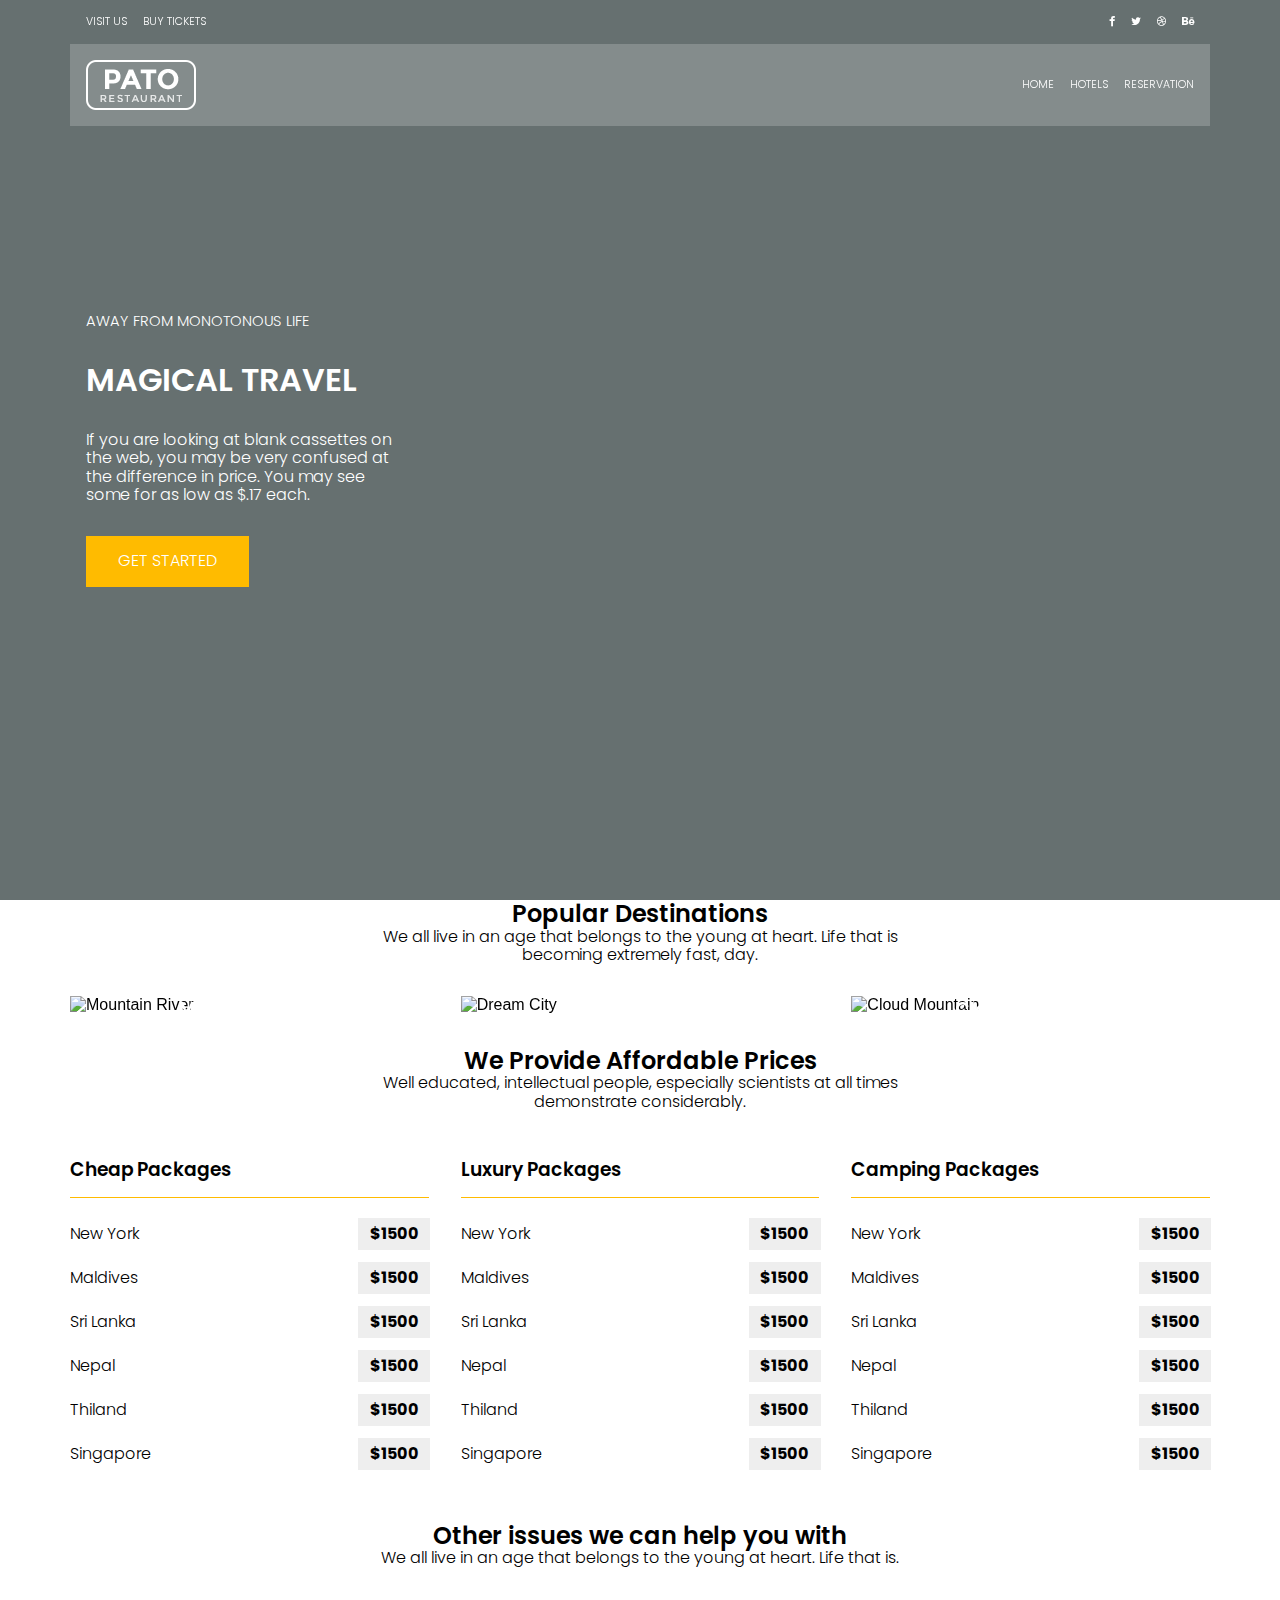
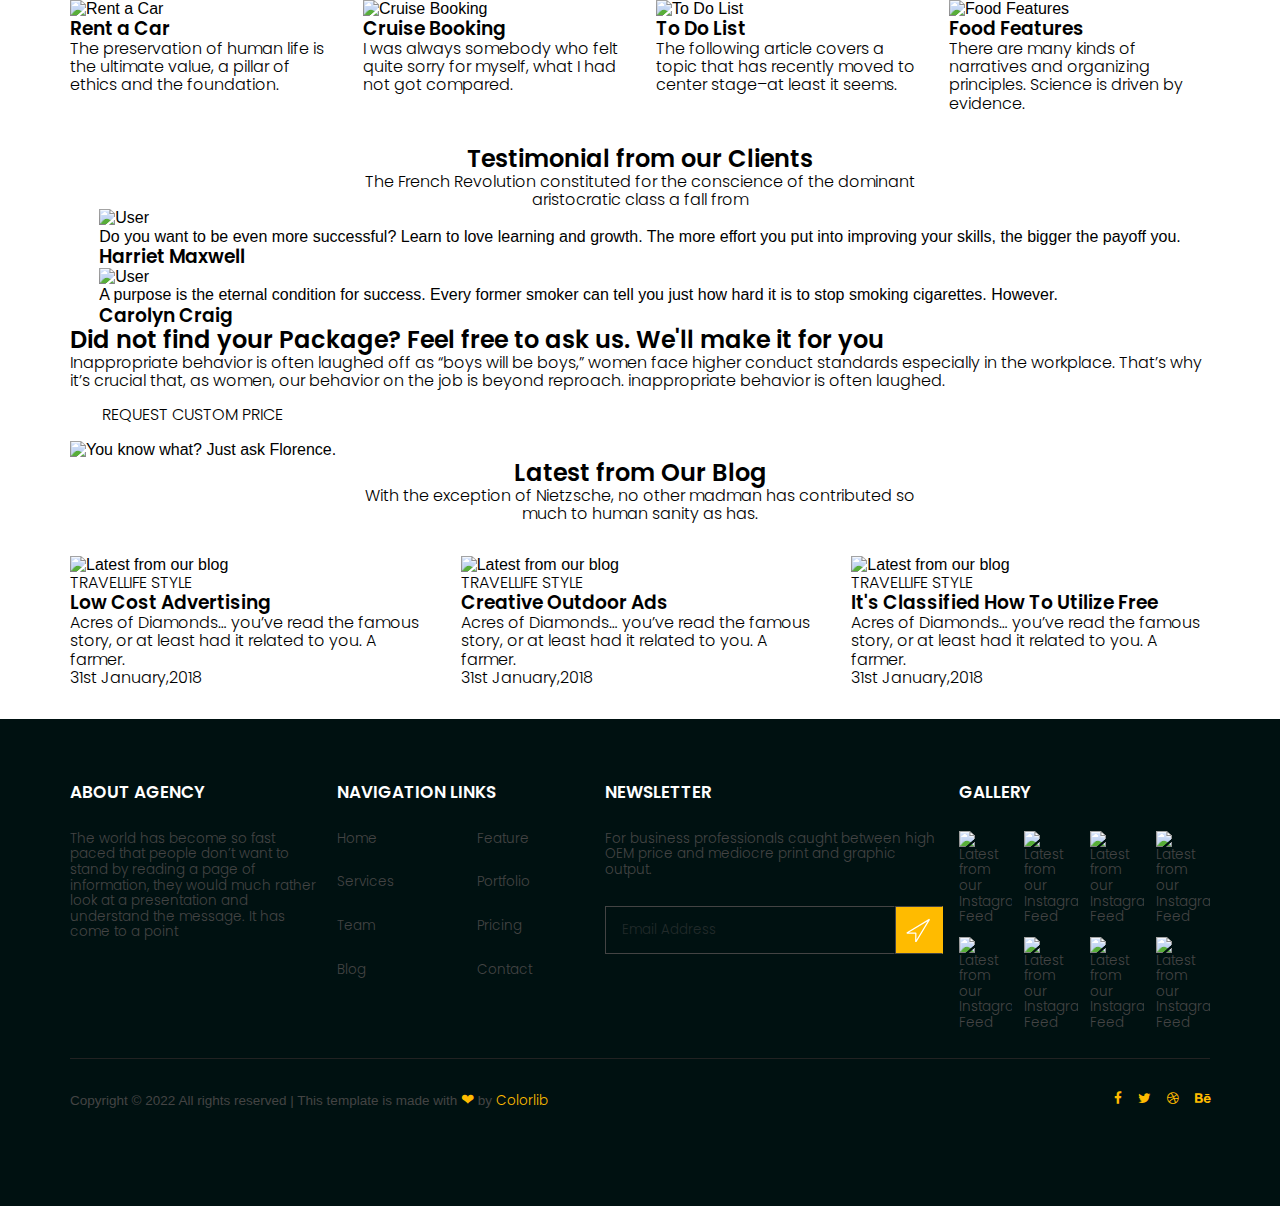
==== commit d8542e17: "[v 0.0] home - section layout - in progress" ====
--- a/prod/index.html
+++ b/prod/index.html
@@ -46,170 +46,156 @@
         </div>
     </nav>
     <main class="home">
-        <div class="wrapper">
-            <!-- every page starts with a background image -->
-            <header class="bg hero">
+        <!-- every page starts with a background image -->
+        <header class="bg hero">
+            <div class="wrapper">
                 <div class="title">
                     <p class="super">Away from monotonous life</p>
                     <h1>Magical travel</h1>
                     <p class="sub">If you are looking at blank cassettes on the web, you may be very confused at the difference in price. You may see some for as low as $.17 each.</p>
-                    <a href="#" class="button">Get started</a>
-                </div>
-            </header>
-            <!-- popular destinations -->
-            <section class="popular center-content">
+                    <a href="#" class="button look">Get started</a>
+                </div>
+            </div>
+        </header>
+        <!-- popular destinations -->
+        <section class="popular center-content">
+            <div class="wrapper">
                 <div class="title">
                     <h2>Popular Destinations</h2>
                     <p class="sub">We all live in an age that belongs to the young at heart. Life that is becoming extremely fast, day.</p>
                 </div>
-                <div class="destinations">
+                <div class="destinations three-elements">
                     <div class="img-wrapper">
                         <img src="./img/photos/home/d1.jpg" alt="Mountain River" title="Mountain River">
-                        <a class="price">$150</a>
-                        <h3>Mountain River</h3>
-                        <p class="sub">Paraguay</p>
+                        <div>
+                            <a class="price">$150</a>
+                            <h3>Mountain River</h3>
+                            <p class="sub">Paraguay</p>
+                        </div>
                     </div>
                     <div class="img-wrapper">
                         <img src="./img/photos/home/d2.jpg" alt="Dream City" title="Dream City">
-                        <a class="price">$250</a>
-                        <h3>Dream City</h3>
-                        <p class="sub">Paris</p>
+                        <div>
+                            <a class="price">$250</a>
+                            <h3>Dream City</h3>
+                            <p class="sub">Paris</p>
+                        </div>
                     </div>
                     <div class="img-wrapper">
                         <img src="./img/photos/home/d3.jpg" alt="Cloud Mountain" title="Cloud Mountain">
-                        <a class="price">$350</a>
-                        <h3>Cloud Mountain</h3>
-                        <p class="sub">Sri Lanka</p>
-                    </div>
-                </div>
-            </section>
-            <!-- price packages -->
-            <section class="prices center-content">
+                        <div>
+                            <a class="price">$350</a>
+                            <h3>Cloud Mountain</h3>
+                            <p class="sub">Sri Lanka</p>
+                        </div>
+                    </div>
+                </div>
+            </div>
+        </section>
+        <!-- price packages -->
+        <section class="prices center-content">
+            <div class="wrapper">
                 <div class="title">
                     <h2>We Provide Affordable Prices</h2>
                     <p class="sub">Well educated, intellectual people, especially scientists at all times demonstrate considerably.</p>
                 </div>
-                <div class="destinations">
+                <div class="prices three-elements">
                     <div class="package-list">
                         <h3>Cheap Packages</h3>
-                        <div class="package">
-                            <p class="name">New York</p>
-                            <a href="#" class="cost">$1500</a>
-                        </div>
-                        <div class="package">
-                            <p class="name">Maldives</p>
-                            <a href="#" class="cost">$1500</a>
-                        </div>
-                        <div class="package">
-                            <p class="name">Sri Lanka</p>
-                            <a href="#" class="cost">$1500</a>
-                        </div>
-                        <div class="package">
-                            <p class="name">Nepal</p>
-                            <a href="#" class="cost">$1500</a>
-                        </div>
-                        <div class="package">
-                            <p class="name">Thiland</p>
-                            <a href="#" class="cost">$1500</a>
-                        </div>
-                        <div class="package">
-                            <p class="name">Singapore</p>
-                            <a href="#" class="cost">$1500</a>
+                        <div class="price-table">
+                                 <p class="name">New York</p>
+                                <a href="#" class="cost">$1500</a>
+                                 <p class="name">Maldives</p>
+                                <a href="#" class="cost">$1500</a>
+                                 <p class="name">Sri Lanka</p>
+                                <a href="#" class="cost">$1500</a>
+                                 <p class="name">Nepal</p>
+                                <a href="#" class="cost">$1500</a>
+                                 <p class="name">Thiland</p>
+                                <a href="#" class="cost">$1500</a>
+                                 <p class="name">Singapore</p>
+                                <a href="#" class="cost">$1500</a>
                         </div>
                     </div>
                     <div class="package-list">
                         <h3>Luxury Packages</h3>
-                        <div class="package">
-                            <p class="name">New York</p>
-                            <a href="#" class="cost">$1500</a>
-                        </div>
-                        <div class="package">
-                            <p class="name">Maldives</p>
-                            <a href="#" class="cost">$1500</a>
-                        </div>
-                        <div class="package">
-                            <p class="name">Sri Lanka</p>
-                            <a href="#" class="cost">$1500</a>
-                        </div>
-                        <div class="package">
-                            <p class="name">Nepal</p>
-                            <a href="#" class="cost">$1500</a>
-                        </div>
-                        <div class="package">
-                            <p class="name">Thiland</p>
-                            <a href="#" class="cost">$1500</a>
-                        </div>
-                        <div class="package">
-                            <p class="name">Singapore</p>
-                            <a href="#" class="cost">$1500</a>
+                        <div class="price-table">
+                                 <p class="name">New York</p>
+                                <a href="#" class="cost">$1500</a>
+                                 <p class="name">Maldives</p>
+                                <a href="#" class="cost">$1500</a>
+                                 <p class="name">Sri Lanka</p>
+                                <a href="#" class="cost">$1500</a>
+                                 <p class="name">Nepal</p>
+                                <a href="#" class="cost">$1500</a>
+                                 <p class="name">Thiland</p>
+                                <a href="#" class="cost">$1500</a>
+                                 <p class="name">Singapore</p>
+                                <a href="#" class="cost">$1500</a>
                         </div>
                     </div>
                     <div class="package-list">
                         <h3>Camping Packages</h3>
-                        <div class="package">
-                            <p class="name">New York</p>
-                            <a href="#" class="cost">$1500</a>
-                        </div>
-                        <div class="package">
-                            <p class="name">Maldives</p>
-                            <a href="#" class="cost">$1500</a>
-                        </div>
-                        <div class="package">
-                            <p class="name">Sri Lanka</p>
-                            <a href="#" class="cost">$1500</a>
-                        </div>
-                        <div class="package">
-                            <p class="name">Nepal</p>
-                            <a href="#" class="cost">$1500</a>
-                        </div>
-                        <div class="package">
-                            <p class="name">i</p>
-                            <a href="#" class="cost">5</a>
-                        </div>
-                        <div class="package">
-                            <p class="name">Singapore</p>
-                            <a href="#" class="cost">$1500</a>
-                        </div>
-                    </div>
-                </div>
-            </section>
-            <!-- other services -->
-            <section class="other-services">
+                        <div class="price-table">
+                                 <p class="name">New York</p>
+                                <a href="#" class="cost">$1500</a>
+                                 <p class="name">Maldives</p>
+                                <a href="#" class="cost">$1500</a>
+                                 <p class="name">Sri Lanka</p>
+                                <a href="#" class="cost">$1500</a>
+                                 <p class="name">Nepal</p>
+                                <a href="#" class="cost">$1500</a>
+                                 <p class="name">Thiland</p>
+                                <a href="#" class="cost">$1500</a>
+                                 <p class="name">Singapore</p>
+                                <a href="#" class="cost">$1500</a>
+                        </div>
+                    </div>
+                </div>
+            </div>
+        </section>
+        <!-- other services -->
+        <section class="other-services center-content">
+            <div class="wrapper">
                 <div class="title">
                     <h2>Other issues we can help you with</h2>
                     <p class="sub">We all live in an age that belongs to the young at heart. Life that is.</p>
                 </div>
-                <article class="service hoverable">
-                    <div class="img-wrapper">
-                        <img src="img/photos/home/o1.jpg" alt="Rent a Car">
-                    </div>
-                    <h3>Rent a Car</h3>
-                    <p class="desc">The preservation of human life is the ultimate value, a pillar of ethics and the foundation.</p>
-                </article>
-                <article class="service hoverable">
-                    <div class="img-wrapper">
-                        <img src="img/photos/home/o2.jpg" alt="Cruise Booking">
-                    </div>
-                    <h3>Cruise Booking</h3>
-                    <p class="desc">I was always somebody who felt quite sorry for myself, what I had not got compared.</p>
-                </article>
-                <article class="service hoverable">
-                    <div class="img-wrapper">
-                        <img src="img/photos/home/o3.jpg" alt="To Do List">
-                    </div>
-                    <h3>To Do List</h3>
-                    <p class="desc">The following article covers a topic that has recently moved to center stage–at least it seems.</p>
-                </article>
-                <article class="service hoverable">
-                    <div class="img-wrapper">
-                        <img src="img/photos/home/o4.jpg" alt="Food Features">
-                    </div>
-                    <h3>Food Features</h3>
-                    <p class="desc">There are many kinds of narratives and organizing principles. Science is driven by evidence.</p>
-                </article>
-            </section>
-            <!-- reviews -->
-            <section class="reviews center-content">
+                <div class="articles four-elements">
+                    <article class="service hoverable">
+                        <div class="img-wrapper">
+                            <img src="img/photos/home/o1.jpg" alt="Rent a Car">
+                        </div>
+                        <h3>Rent a Car</h3>
+                        <p class="desc">The preservation of human life is the ultimate value, a pillar of ethics and the foundation.</p>
+                    </article>
+                    <article class="service hoverable">
+                        <div class="img-wrapper">
+                            <img src="img/photos/home/o2.jpg" alt="Cruise Booking">
+                        </div>
+                        <h3>Cruise Booking</h3>
+                        <p class="desc">I was always somebody who felt quite sorry for myself, what I had not got compared.</p>
+                    </article>
+                    <article class="service hoverable">
+                        <div class="img-wrapper">
+                            <img src="img/photos/home/o3.jpg" alt="To Do List">
+                        </div>
+                        <h3>To Do List</h3>
+                        <p class="desc">The following article covers a topic that has recently moved to center stage–at least it seems.</p>
+                    </article>
+                    <article class="service hoverable">
+                        <div class="img-wrapper">
+                            <img src="img/photos/home/o4.jpg" alt="Food Features">
+                        </div>
+                        <h3>Food Features</h3>
+                        <p class="desc">There are many kinds of narratives and organizing principles. Science is driven by evidence.</p>
+                    </article>
+                </div>
+            </div>
+        </section>
+        <!-- reviews -->
+        <section class="reviews center-content">
+            <div class="wrapper">
                 <div class="title">
                     <h2>Testimonial from our Clients</h2>
                     <p class="sub">The French Revolution constituted for the conscience of the dominant aristocratic class a fall from</p>
@@ -230,8 +216,10 @@
                     <h3>Carolyn Craig</h3>
                     <div class="stars" style="--rating: 3.2;">
                 </div>
-            </section>
-            <section class="ask text-img img-right">
+            </div>
+        </section>
+        <section class="ask text-img img-right">
+            <div class="wrapper">
                 <div class="text-wrapper">
                     <h2>Did not find your Package? Feel free to ask us. We'll make it for you</h2>
                     <p>Inappropriate behavior is often laughed off as “boys will be boys,” women face higher conduct standards especially in the workplace. That’s why it’s crucial that, as women, our behavior on the job is beyond reproach. inappropriate behavior is often laughed.</p>
@@ -240,101 +228,105 @@
                 <div class="img-wrapper">
                     <img src="img/photos/ask.jpg" alt="You know what? Just ask Florence.">
                 </div>
-            </section>
-            <section class="latest center-content">
+            </div>
+        </section>
+        <section class="latest center-content">
+            <div class="wrapper">
                 <div class="title">
                     <h2>Latest from Our Blog</h2>
                     <p class="sub">With the exception of Nietzsche, no other madman has contributed so much to human sanity as has.</p>
                 </div>
-                <article class="post">
-                    <div class="img-wrapper">
-                        <img src="img/photos/home/b1.jpg" alt="Latest from our blog">
-                    </div>
-                    <div class="tags">
-                        <a href="#" class="tag">Travel</a><a href="#" class="tag">Life Style</a>
-                    </div>
-                    <h3>Low Cost Advertising</h3>
-                    <p class="intro">Acres of Diamonds… you’ve read the famous story, or at least had it related to you. A farmer.</p>
-                    <p class="date">31st January,2018</p>
-                </article>
-                <article class="post hoverable">
-                    <div class="img-wrapper">
-                        <img src="img/photos/home/b2.jpg" alt="Latest from our blog">
-                    </div>
-                    <div class="tags">
-                        <a href="#" class="tag">Travel</a><a href="#" class="tag">Life Style</a>
-                    </div>
-                    <h3>Creative Outdoor Ads</h3>
-                    <p class="intro">Acres of Diamonds… you’ve read the famous story, or at least had it related to you. A farmer.</p>
-                    <p class="date">31st January,2018</p>
-                </article>
-                <article class="post hoverable">
-                    <div class="img-wrapper">
-                        <img src="img/photos/home/b3.jpg" alt="Latest from our blog">
-                    </div>
-                    <div class="tags">
-                        <a href="#" class="tag">Travel</a><a href="#" class="tag">Life Style</a>
-                    </div>
-                    <h3>It's Classified How To Utilize Free</h3>
-                    <p class="intro">Acres of Diamonds… you’ve read the famous story, or at least had it related to you. A farmer.</p>
-                    <p class="date">31st January,2018</p>
-                </article>
-            </section>
-        </div>
-    </main>
-    <footer class="info">
-        <div class="wrapper">
-            <div class="about">
-                <h3>About agency</h3>
-                <p>The world has become so fast paced that people don’t want to stand by reading a page of information, they would much rather look at a presentation and understand the message. It has come to a point</p>
-            </div>
-            <div class="site-navigation">
-                <h3>Navigation links</h3>
-                <div class="links">
-                    <a href="index.html" title="to Home">Home</a>
-                    <a href="#" title="to Feature">Feature</a>
-                    <a href="#" title="to Services">Services</a>
-                    <a href="#" title="to Portfolio">Portfolio</a>
-                    <a href="#" title="to Team">Team</a>
-                    <a href="#" title="to Pricing">Pricing</a>
-                    <a href="blog.html" title="to Blog">Blog</a>
-                    <a href="contact.html" title="to Contact">Contact</a>
-                </div>
-            </div>
-            <div class="abo">
-                <h3>Newsletter</h3>
-                <p>For business professionals caught between high OEM price and mediocre print and graphic output.</p>
-                <form action="get">
-                    <input type="text" placeholder="Email Address">
-                    <input type="submit" class="arrow-send">
-                    <svg
-                        viewBox="0 0 7.9375003 7.9374996"
-                        version="1.1"
-                        xmlns:svg="http://www.w3.org/2000/svg">
-                        <g
-
-                                transform="translate(-87.984488,-146.65542)">
-                                <path
-                                style="fill:none;stroke:#ffffff;stroke-width:0.408175;stroke-linecap:butt;stroke-linejoin:bevel;stroke-miterlimit:4;stroke-dasharray:none;stroke-opacity:1"
-                                d="m 95.743441,147.10805 -7.484831,4.53298 2.974686,-0.0228 -0.0228,2.97472 z"
-                                id="path946" />
-                        </g>
-                    </svg>
-
-                </form>
-            </div>
-            <div class="gallery">
-                <h3>Gallery</h3>
-                <div class="grid">
-                    <a href="#" title="Gallery image 01" alt="Gallery image 01"><img src="img/photos/feed/i1.jpg" alt="Latest from our Instagram Feed"></a>
-                    <a href="#" title="Gallery image 02" alt="Gallery image 02"><img src="img/photos/feed/i2.jpg" alt="Latest from our Instagram Feed"></a>
-                    <a href="#" title="Gallery image 03" alt="Gallery image 03"><img src="img/photos/feed/i3.jpg" alt="Latest from our Instagram Feed"></a>
-                    <a href="#" title="Gallery image 04" alt="Gallery image 04"><img src="img/photos/feed/i4.jpg" alt="Latest from our Instagram Feed"></a>
-                    <a href="#" title="Gallery image 05" alt="Gallery image 05"><img src="img/photos/feed/i5.jpg" alt="Latest from our Instagram Feed"></a>
-                    <a href="#" title="Gallery image 03" alt="Gallery image 03"><img src="img/photos/feed/i6.jpg" alt="Latest from our Instagram Feed"></a>
-                    <a href="#" title="Gallery image 04" alt="Gallery image 04"><img src="img/photos/feed/i7.jpg" alt="Latest from our Instagram Feed"></a>
-                    <a href="#" title="Gallery image 05" alt="Gallery image 05"><img src="img/photos/feed/i8.jpg" alt="Latest from our Instagram Feed"></a>
-                </div>
+                <div class="three-elements">
+                    <article class="post">
+                        <div class="img-wrapper">
+                            <img src="img/photos/home/b1.jpg" alt="Latest from our blog">
+                        </div>
+                        <div class="tags">
+                            <a href="#" class="tag">Travel</a><a href="#" class="tag">Life Style</a>
+                        </div>
+                        <h3>Low Cost Advertising</h3>
+                        <p class="intro">Acres of Diamonds… you’ve read the famous story, or at least had it related to you. A farmer.</p>
+                        <p class="date">31st January,2018</p>
+                    </article>
+                    <article class="post hoverable">
+                        <div class="img-wrapper">
+                            <img src="img/photos/home/b2.jpg" alt="Latest from our blog">
+                        </div>
+                        <div class="tags">
+                            <a href="#" class="tag">Travel</a><a href="#" class="tag">Life Style</a>
+                        </div>
+                        <h3>Creative Outdoor Ads</h3>
+                        <p class="intro">Acres of Diamonds… you’ve read the famous story, or at least had it related to you. A farmer.</p>
+                        <p class="date">31st January,2018</p>
+                    </article>
+                    <article class="post hoverable">
+                        <div class="img-wrapper">
+                            <img src="img/photos/home/b3.jpg" alt="Latest from our blog">
+                        </div>
+                        <div class="tags">
+                            <a href="#" class="tag">Travel</a><a href="#" class="tag">Life Style</a>
+                        </div>
+                        <h3>It's Classified How To Utilize Free</h3>
+                        <p class="intro">Acres of Diamonds… you’ve read the famous story, or at least had it related to you. A farmer.</p>
+                        <p class="date">31st January,2018</p>
+                    </article>
+                </div>
+            </div>
+        </section>
+    </div>
+</main>
+<footer class="info">
+    <div class="wrapper">
+        <div class="about">
+            <h3>About agency</h3>
+            <p>The world has become so fast paced that people don’t want to stand by reading a page of information, they would much rather look at a presentation and understand the message. It has come to a point</p>
+        </div>
+        <div class="site-navigation">
+            <h3>Navigation links</h3>
+            <div class="links">
+                <a href="index.html" title="to Home">Home</a>
+                <a href="#" title="to Feature">Feature</a>
+                <a href="#" title="to Services">Services</a>
+                <a href="#" title="to Portfolio">Portfolio</a>
+                <a href="#" title="to Team">Team</a>
+                <a href="#" title="to Pricing">Pricing</a>
+                <a href="blog.html" title="to Blog">Blog</a>
+                <a href="contact.html" title="to Contact">Contact</a>
+            </div>
+        </div>
+        <div class="abo">
+            <h3>Newsletter</h3>
+            <p>For business professionals caught between high OEM price and mediocre print and graphic output.</p>
+            <form action="get">
+                <input type="text" placeholder="Email Address">
+                <input type="submit" class="arrow-send">
+                <svg
+                    viewBox="0 0 7.9375003 7.9374996"
+                    version="1.1"
+                    xmlns:svg="http://www.w3.org/2000/svg">
+                    <g
+
+                            transform="translate(-87.984488,-146.65542)">
+                            <path
+                            style="fill:none;stroke:#ffffff;stroke-width:0.408175;stroke-linecap:butt;stroke-linejoin:bevel;stroke-miterlimit:4;stroke-dasharray:none;stroke-opacity:1"
+                            d="m 95.743441,147.10805 -7.484831,4.53298 2.974686,-0.0228 -0.0228,2.97472 z"
+                            id="path946" />
+                    </g>
+                </svg>
+
+            </form>
+        </div>
+        <div class="gallery">
+            <h3>Gallery</h3>
+            <div class="grid">
+                <a href="#" title="Gallery image 01" alt="Gallery image 01"><img src="img/photos/feed/i1.jpg" alt="Latest from our Instagram Feed"></a>
+                <a href="#" title="Gallery image 02" alt="Gallery image 02"><img src="img/photos/feed/i2.jpg" alt="Latest from our Instagram Feed"></a>
+                <a href="#" title="Gallery image 03" alt="Gallery image 03"><img src="img/photos/feed/i3.jpg" alt="Latest from our Instagram Feed"></a>
+                <a href="#" title="Gallery image 04" alt="Gallery image 04"><img src="img/photos/feed/i4.jpg" alt="Latest from our Instagram Feed"></a>
+                <a href="#" title="Gallery image 05" alt="Gallery image 05"><img src="img/photos/feed/i5.jpg" alt="Latest from our Instagram Feed"></a>
+                <a href="#" title="Gallery image 03" alt="Gallery image 03"><img src="img/photos/feed/i6.jpg" alt="Latest from our Instagram Feed"></a>
+                <a href="#" title="Gallery image 04" alt="Gallery image 04"><img src="img/photos/feed/i7.jpg" alt="Latest from our Instagram Feed"></a>
+                <a href="#" title="Gallery image 05" alt="Gallery image 05"><img src="img/photos/feed/i8.jpg" alt="Latest from our Instagram Feed"></a>
             </div>
         </div>
     </footer>
--- a/prod/css/template.min.css
+++ b/prod/css/template.min.css
@@ -1,2 +1,2 @@
-@import"https://fonts.googleapis.com/css2?family=Poppins:wght@200;300;500&display=swap";@-webkit-keyframes up{from{transform:translateY(10vh);opacity:0}to{transform:translateY(0);opacity:1}}@keyframes up{from{transform:translateY(10vh);opacity:0}to{transform:translateY(0);opacity:1}}@-webkit-keyframes down{from{transform:translateY(-2vh);opacity:0}to{transform:translateY(0);opacity:1}}@keyframes down{from{transform:translateY(-2vh);opacity:0}to{transform:translateY(0);opacity:1}}@-webkit-keyframes zoom{from{transform:scale(0%);opacity:0}to{transform:scale(100%);opacity:1}}@keyframes zoom{from{transform:scale(0%);opacity:0}to{transform:scale(100%);opacity:1}}*,*::before,*::after{box-sizing:inherit;padding:0;margin:0}html{line-height:1.15;box-sizing:border-box;font-family:"Raleway",sans-serif}main{display:block}h1{font-size:2em;margin:.67em 0}a{background-color:transparent}abbr[title]{-webkit-text-decoration:underline dotted;text-decoration:underline dotted}code,kbd,samp,pre{font-family:monospace,monospace;font-size:1em}sub,sup{font-size:75%;line-height:0;position:relative;vertical-align:baseline}sub{bottom:-0.25em}sup{top:-0.5em}button,input,optgroup,select,textarea{line-height:inherit;border:1px solid currentColor}button{overflow:visible;text-transform:none}button,[type=button],[type=reset],[type=submit]{-webkit-appearance:button;padding:1px 6px}input{overflow:visible}input,textarea{padding:1px}fieldset{border:1px solid currentColor;margin:0 2px}legend{color:inherit;display:table;max-width:100%;white-space:normal}progress{display:inline-block;vertical-align:baseline}select{text-transform:none}textarea{overflow:auto;vertical-align:top}[type=search]{-webkit-appearance:textfield;outline-offset:-2px}[type=color]{background:inherit}::-webkit-inner-spin-button,::-webkit-outer-spin-button{height:auto}::-webkit-input-placeholder{color:inherit;opacity:.5}::-webkit-search-decoration,::-webkit-file-upload-button{-webkit-appearance:button;font:inherit}::-moz-focus-inner{border:0}:-moz-focusring{outline:1px dotted ButtonText}:-moz-ui-invalid{box-shadow:none}hr{box-sizing:content-box;height:0;color:inherit;overflow:visible}dl,ol,ul{margin:1em 0}ol ol,ol ul,ol dl,ul ol,ul ul,ul dl,dl ol,dl ul,dl dl{margin:0}b,strong{font-weight:bolder}audio,video{display:inline-block}audio:not([controls]){display:none;height:0}img{border:0}svg:not(:root){overflow:hidden}table{text-indent:0;border-color:inherit}details{display:block}dialog{background-color:inherit;border:solid;color:inherit;display:block;height:-webkit-fit-content;height:-moz-fit-content;height:fit-content;left:0;margin:auto;padding:1em;position:absolute;right:0;width:-webkit-fit-content;width:-moz-fit-content;width:fit-content}dialog:not([open]){display:none}summary{display:list-item}canvas{display:inline-block}template{display:none}[hidden]{display:none}form{display:flex;align-items:center;position:relative}form :nth-of-type(1){flex-basis:100%}form :nth-of-type(2){flex-basis:50px}form input{height:3rem;background-color:#011;border-color:#444 transparent #444 #444;padding:1rem}form input:focus{outline:1px solid #fb0}form input::-moz-placeholder{color:#444}form input:-ms-input-placeholder{color:#444}form input::placeholder{color:#444}form input[type=submit]{aspect-ratio:1;background-color:#fb0;cursor:pointer;text-indent:-99999px}form svg{position:absolute;width:24px;right:13px}.gallery .grid{display:grid;grid-template-columns:repeat(4, 1fr);grid-template-rows:repeat(2, 1fr);gap:.75rem}.gallery .grid a{display:block;width:100%;overflow:hidden;z-index:2;position:relative}.gallery .grid a img{display:block;-o-object-fit:cover;object-fit:cover;width:100%}.gallery .grid a:nth-of-type(n+13){display:none}.gallery .grid a::before{background:#fb0;position:absolute;content:"";width:100%;height:100%;top:0;left:0;opacity:0;z-index:4}.gallery .grid a::before{transition:all .2s ease-in-out 0s}.gallery .grid a:hover::before{opacity:.6}body h1,body h2,body h3,body h4{font-family:"Poppins","Gill Sans","Gill Sans MT",Calibri,"Trebuchet MS",sans-serif;font-weight:500}body p,body a,body input{font-family:"Poppins",Arial,Helvetica,sans-serif;font-weight:300}body a{text-decoration:none;text-transform:uppercase;color:inherit}span.heart{font-size:0}span.heart::before{content:"❤";font-size:initial}.mapouter{position:relative;text-align:right;height:500px;width:100%;box-sizing:content-box;border:.5rem solid #fff;border-radius:1rem}.mapouter .gmap_canvas{overflow:hidden;background:none !important;height:500px}footer{width:100%;background-color:#011;color:#444;padding-top:4rem;padding-bottom:4rem;gap:1rem}footer:not(:last-of-type){padding-bottom:0}footer:not(:first-of-type){padding-top:0}footer.info>*{display:grid;grid-template-columns:repeat(4, 1fr);gap:1rem}footer.links>*{padding-top:2rem;padding-bottom:2rem;gap:1rem;display:flex;justify-content:space-between;flex-direction:row-reverse;border-top:1px solid #222}footer.links>* a,footer.links>* span{color:#fb0}footer.links>* .social{display:flex;gap:1rem}footer h1,footer h2,footer h3,footer h4{color:#fff;text-transform:uppercase;font-size:calc((20px + .2vw)*.75)}footer p,footer a{text-transform:initial;font-size:calc((16px + .16vw)*.75)}footer h3+p,footer h3+div{padding-top:1.75rem;padding-bottom:1.75rem;gap:1rem}footer .site-navigation div{display:grid;grid-template-columns:repeat(2, 1fr);grid-template-rows:repeat(5, 1fr)}footer .site-navigation div h3{grid-column:span 2}footer form{display:flex;align-items:center;position:relative}footer form :nth-of-type(1){flex-basis:100%}footer form :nth-of-type(2){flex-basis:50px}footer form input{height:3rem;background-color:#011;border-color:#444 transparent #444 #444;padding:1rem}footer form input:focus{outline:1px solid #fb0}footer form input::-moz-placeholder{color:#444}footer form input:-ms-input-placeholder{color:#444}footer form input::placeholder{color:#444}footer form input[type=submit]{aspect-ratio:1;background-color:#fb0;cursor:pointer;text-indent:-99999px}footer form svg{position:absolute;width:24px;right:13px}.wrapper{margin:0 auto;width:1140px}.containerdiv{margin:1rem 0;padding:0 1rem}.containersection{margin:3rem 0;padding:0 3rem}nav{position:fixed;font-size:calc((16px + .16vw)*.6);color:#fff;width:100%}nav .social,nav .logo,nav .user-actions,nav .site-navigation{display:flex;gap:1rem}.nav-row{display:flex;width:100%;justify-content:space-between;align-items:center}.nav-row.upper{text-transform:initial;margin:1rem 0;padding-right:1rem;padding-left:1rem}.nav-row.highlight{font-weight:500;background-color:rgba(255,255,255,.2);margin:1rem 0;padding-right:1rem;padding-left:1rem;padding-top:1rem;padding-bottom:1rem;gap:1rem}main{height:80vh;background:url(../img/photos/home/hero-home.jpg) no-repeat center/cover}main *{display:none}
-/*# sourceMappingURL=[data-uri] */
+@import"https://fonts.googleapis.com/css2?family=Poppins:wght@200;300;600&display=swap";@-webkit-keyframes up{from{transform:translateY(10vh);opacity:0}to{transform:translateY(0);opacity:1}}@keyframes up{from{transform:translateY(10vh);opacity:0}to{transform:translateY(0);opacity:1}}@-webkit-keyframes down{from{transform:translateY(-2vh);opacity:0}to{transform:translateY(0);opacity:1}}@keyframes down{from{transform:translateY(-2vh);opacity:0}to{transform:translateY(0);opacity:1}}@-webkit-keyframes zoom{from{transform:scale(0%);opacity:0}to{transform:scale(100%);opacity:1}}@keyframes zoom{from{transform:scale(0%);opacity:0}to{transform:scale(100%);opacity:1}}*,*::before,*::after{box-sizing:inherit;padding:0;margin:0}html{line-height:1.15;box-sizing:border-box;font-family:"Raleway",sans-serif}main{display:block}h1{font-size:2em;margin:.67em 0}a{background-color:transparent}img{display:block}abbr[title]{-webkit-text-decoration:underline dotted;text-decoration:underline dotted}code,kbd,samp,pre{font-family:monospace,monospace;font-size:1em}sub,sup{font-size:75%;line-height:0;position:relative;vertical-align:baseline}sub{bottom:-0.25em}sup{top:-0.5em}button,input,optgroup,select,textarea{line-height:inherit;border:1px solid currentColor}button{overflow:visible;text-transform:none}button,[type=button],[type=reset],[type=submit]{-webkit-appearance:button;padding:1px 6px}input{overflow:visible}input,textarea{padding:1px}fieldset{border:1px solid currentColor;margin:0 2px}legend{color:inherit;display:table;max-width:100%;white-space:normal}progress{display:inline-block;vertical-align:baseline}select{text-transform:none}textarea{overflow:auto;vertical-align:top}[type=search]{-webkit-appearance:textfield;outline-offset:-2px}[type=color]{background:inherit}::-webkit-inner-spin-button,::-webkit-outer-spin-button{height:auto}::-webkit-input-placeholder{color:inherit;opacity:.5}::-webkit-search-decoration,::-webkit-file-upload-button{-webkit-appearance:button;font:inherit}::-moz-focus-inner{border:0}:-moz-focusring{outline:1px dotted ButtonText}:-moz-ui-invalid{box-shadow:none}hr{box-sizing:content-box;height:0;color:inherit;overflow:visible}dl,ol,ul{margin:1em 0}ol ol,ol ul,ol dl,ul ol,ul ul,ul dl,dl ol,dl ul,dl dl{margin:0}b,strong{font-weight:bolder}audio,video{display:inline-block}audio:not([controls]){display:none;height:0}img{border:0}svg:not(:root){overflow:hidden}table{text-indent:0;border-color:inherit}details{display:block}dialog{background-color:inherit;border:solid;color:inherit;display:block;height:-webkit-fit-content;height:-moz-fit-content;height:fit-content;left:0;margin:auto;padding:1em;position:absolute;right:0;width:-webkit-fit-content;width:-moz-fit-content;width:fit-content}dialog:not([open]){display:none}summary{display:list-item}canvas{display:inline-block}template{display:none}[hidden]{display:none}.button{padding:1rem 2em;display:block;width:-webkit-fit-content;width:-moz-fit-content;width:fit-content}.button.look{color:#fff;background-color:#fb0;transition:all .3s ease-in-out 0s;cursor:pointer}.button.look:hover{background-color:#fff;color:#fb0}.button.go{transition:all .3s ease-in-out 0s;cursor:pointer;padding:2em 0}.button.go:hover{color:#fff}.button.go::after{content:"→";padding-left:1em}form{display:flex;align-items:center;position:relative}form :nth-of-type(1){flex-basis:100%}form :nth-of-type(2){flex-basis:50px}form input{height:3rem;background-color:#011;border-color:#444 transparent #444 #444;padding:1rem}form input:focus{outline:1px solid #fb0}form input::-moz-placeholder{color:#444}form input:-ms-input-placeholder{color:#444}form input::placeholder{color:#444}form input[type=submit]{aspect-ratio:1;background-color:#fb0;cursor:pointer;text-indent:-99999px}form svg{position:absolute;width:24px;right:13px}.gallery .grid{display:grid;grid-template-columns:repeat(4, 1fr);grid-template-rows:repeat(2, 1fr);gap:.75rem}.gallery .grid a{display:block;width:100%;overflow:hidden;z-index:2;position:relative}.gallery .grid a img{display:block;-o-object-fit:cover;object-fit:cover;width:100%}.gallery .grid a:nth-of-type(n+13){display:none}.gallery .grid a::before{background:#fb0;position:absolute;content:"";width:100%;height:100%;top:0;left:0;opacity:0;z-index:4}.gallery .grid a::before{transition:all .2s ease-in-out 0s}.gallery .grid a:hover::before{opacity:.6}body h1,body h2,body h3,body h4{font-family:"Poppins","Gill Sans","Gill Sans MT",Calibri,"Trebuchet MS",sans-serif;font-weight:600}body p,body a,body input{font-family:"Poppins",Arial,Helvetica,sans-serif;font-weight:300}body a{text-decoration:none;text-transform:uppercase;color:inherit}span.heart{font-size:0}span.heart::before{content:"❤";font-size:initial}h1{text-transform:uppercase}.super{text-transform:uppercase;font-size:calc((20px + .2vw)*.65)}.mapouter{position:relative;text-align:right;height:500px;width:100%;box-sizing:content-box;border:.5rem solid #fff;border-radius:1rem}.mapouter .gmap_canvas{overflow:hidden;background:none !important;height:500px}footer{width:100%;background-color:#011;color:#444;padding-top:4rem;padding-bottom:4rem;gap:4rem}footer:not(:last-of-type){padding-bottom:0}footer:not(:first-of-type){padding-top:0}footer.info>*{display:grid;grid-template-columns:repeat(4, 1fr);gap:1rem}footer.links>*{padding-top:2rem;padding-bottom:2rem;gap:2rem;display:flex;justify-content:space-between;flex-direction:row-reverse;border-top:1px solid #222}footer.links>* a,footer.links>* span{color:#fb0}footer.links>* .social{display:flex;gap:1rem}footer h1,footer h2,footer h3,footer h4{color:#fff;text-transform:uppercase;font-size:calc((20px + .2vw)*.75)}footer p,footer a{text-transform:initial;font-size:calc((16px + .16vw)*.75)}footer h3+p,footer h3+div{padding-top:1.75rem;padding-bottom:1.75rem;gap:1.75rem}footer .site-navigation div{display:grid;grid-template-columns:repeat(2, 1fr);grid-template-rows:repeat(5, 1fr)}footer .site-navigation div h3{grid-column:span 2}.wrapper{margin:0 auto;width:1140px}.containerdiv{margin:1rem 0;padding:0 1rem}.containersection{margin:3rem 0;padding:0 3rem}.center-content>.wrapper{display:flex;flex-direction:column;align-items:center}.center-content>.wrapper .title{width:50%;text-align:center}.bg{background-size:cover;background-position:center;background-repeat:no-repeat}.home .bg{background-image:url(../img/photos/home/hero-home.jpg);height:100vh}header{z-index:-1;position:relative}header::after{background:#011;position:absolute;content:"";width:100%;height:100%;top:0;left:0;opacity:.6;z-index:0}header *{z-index:1}header .wrapper{display:flex;flex-direction:column;justify-content:center;color:#fff;height:100%}header .wrapper .title{display:flex;flex-direction:column;width:30%}header .wrapper .title>*{margin:1rem}nav{position:fixed;font-size:calc((16px + .16vw)*.6);color:#fff;width:100%}nav .social,nav .logo,nav .user-actions,nav .site-navigation{display:flex;gap:1rem}.nav-row{display:flex;width:100%;justify-content:space-between;align-items:center}.nav-row.upper{text-transform:initial;margin:1rem 0;padding-right:1rem;padding-left:1rem}.nav-row.highlight{font-weight:500;background-color:rgba(255,255,255,.2);margin:1rem 0;padding-right:1rem;padding-left:1rem;padding-top:1rem;padding-bottom:1rem;gap:1rem}.three-elements{width:100%;display:grid;grid-template-columns:repeat(3, 1fr);padding-top:2rem;padding-bottom:2rem;gap:2rem}.four-elements{width:100%;display:grid;grid-template-columns:repeat(4, 1fr);padding-top:2rem;padding-bottom:2rem;gap:2rem}.destinations .img-wrapper{position:relative}.destinations .img-wrapper div{position:absolute;top:0;left:0;width:100%;height:100%;color:#fff;display:flex;padding-top:.5rem;padding-bottom:.5rem;gap:.5rem;flex-direction:column;align-items:center;justify-content:center}.destinations .img-wrapper a{background-color:#fb0;display:block;padding:.25rem .75rem;opacity:0;transition:all .3s ease-in-out 0s}.destinations .img-wrapper:hover{cursor:pointer}.destinations .img-wrapper:hover a{opacity:1}.prices{background-image:url(../../img/graphics/world.png)}.prices h3{padding-top:1rem;padding-bottom:1rem;gap:1rem;border-bottom:1px solid #fb0}.prices .price-table{display:grid;background-color:#fff;padding:1.25em 0;grid-template-columns:77% 20%;gap:.75em}.prices .price-table p,.prices .price-table a{line-height:2em}.prices .price-table a{font-weight:bold;text-align:center;background-color:#eee}
+/*# sourceMappingURL=[data-uri] */
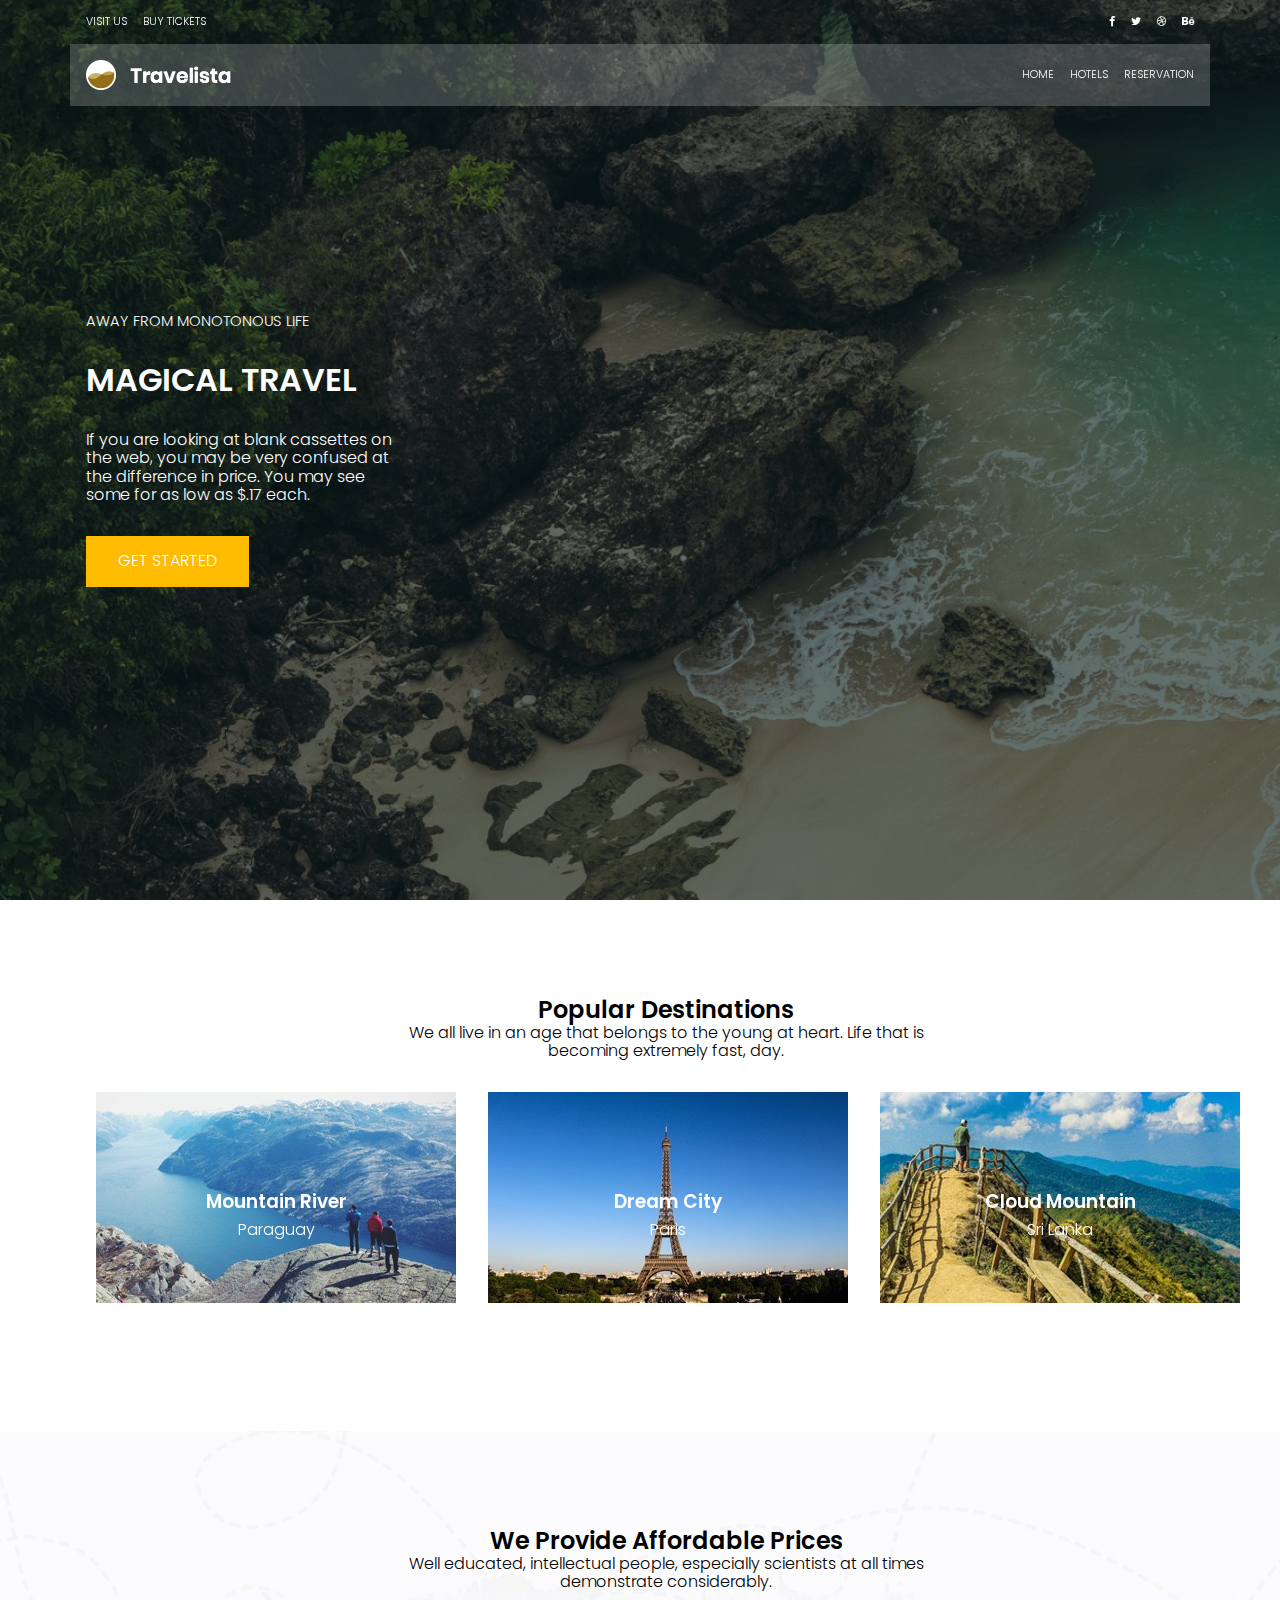
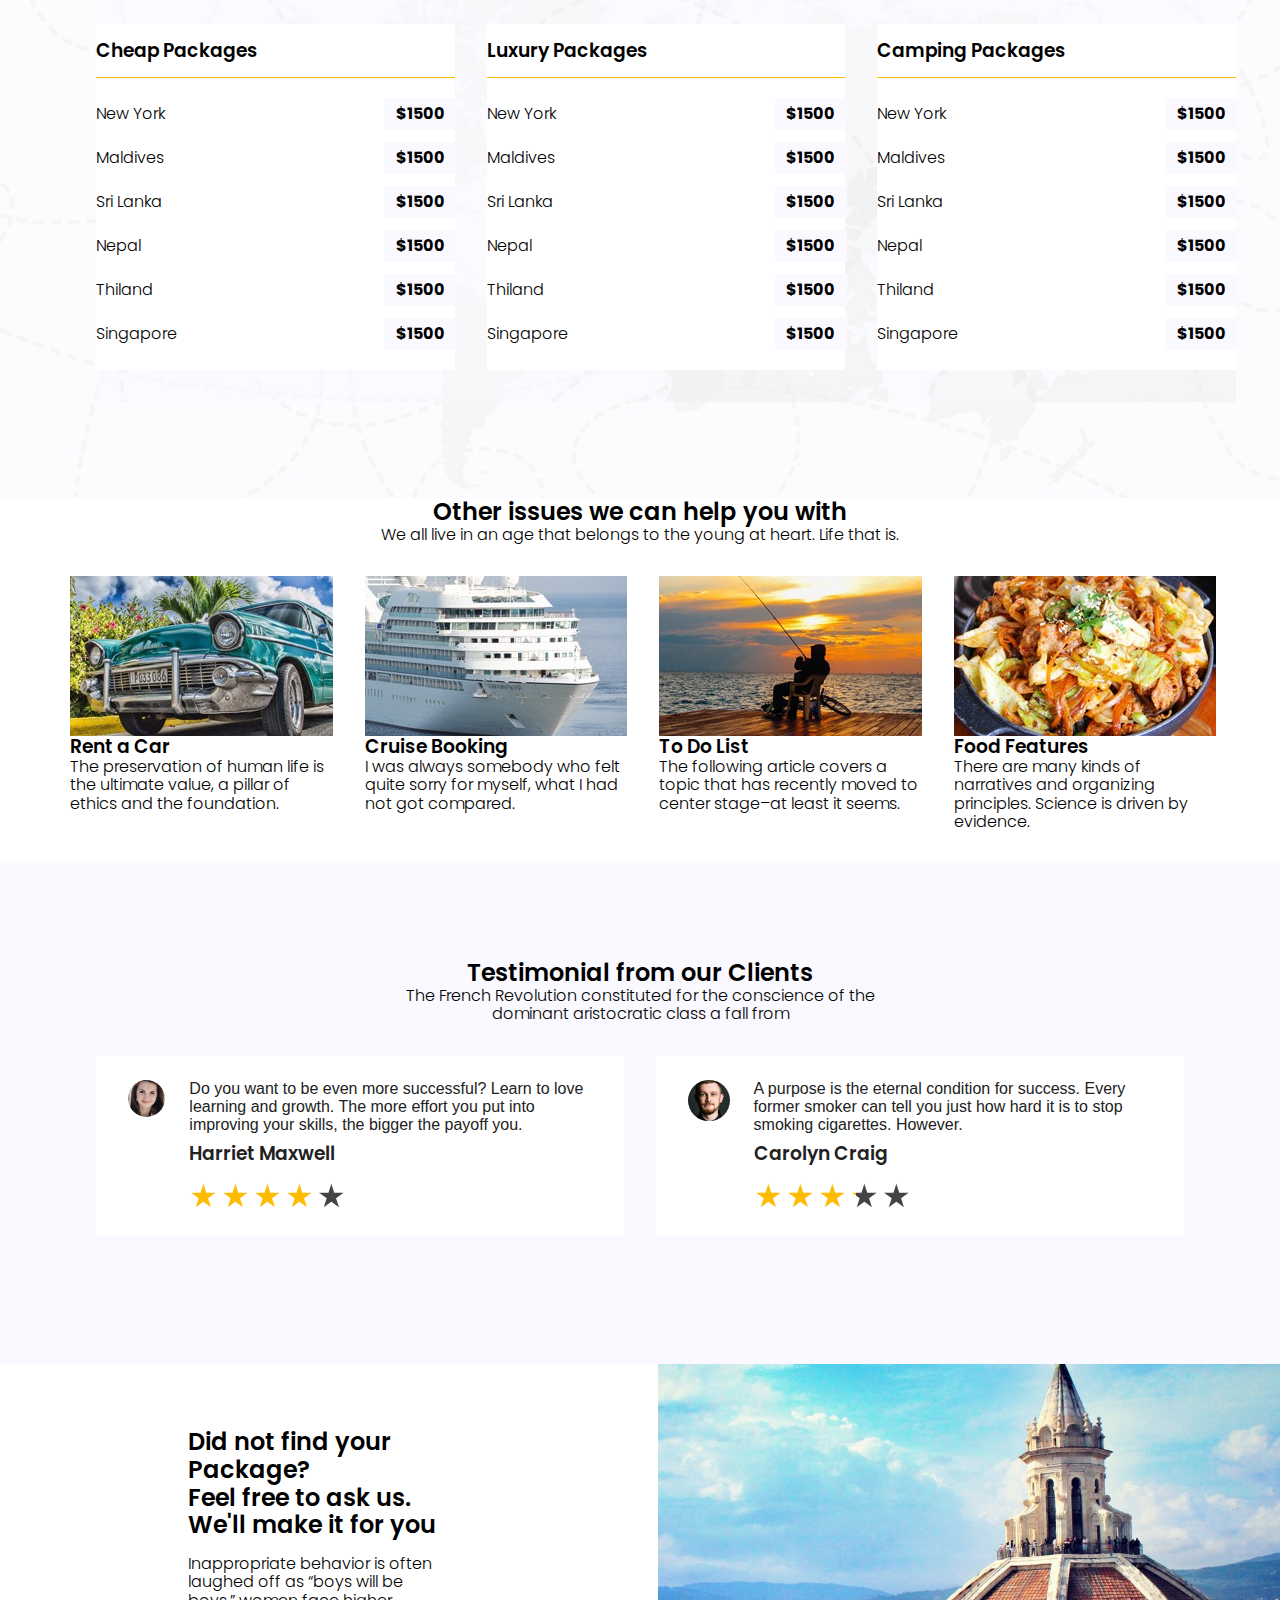
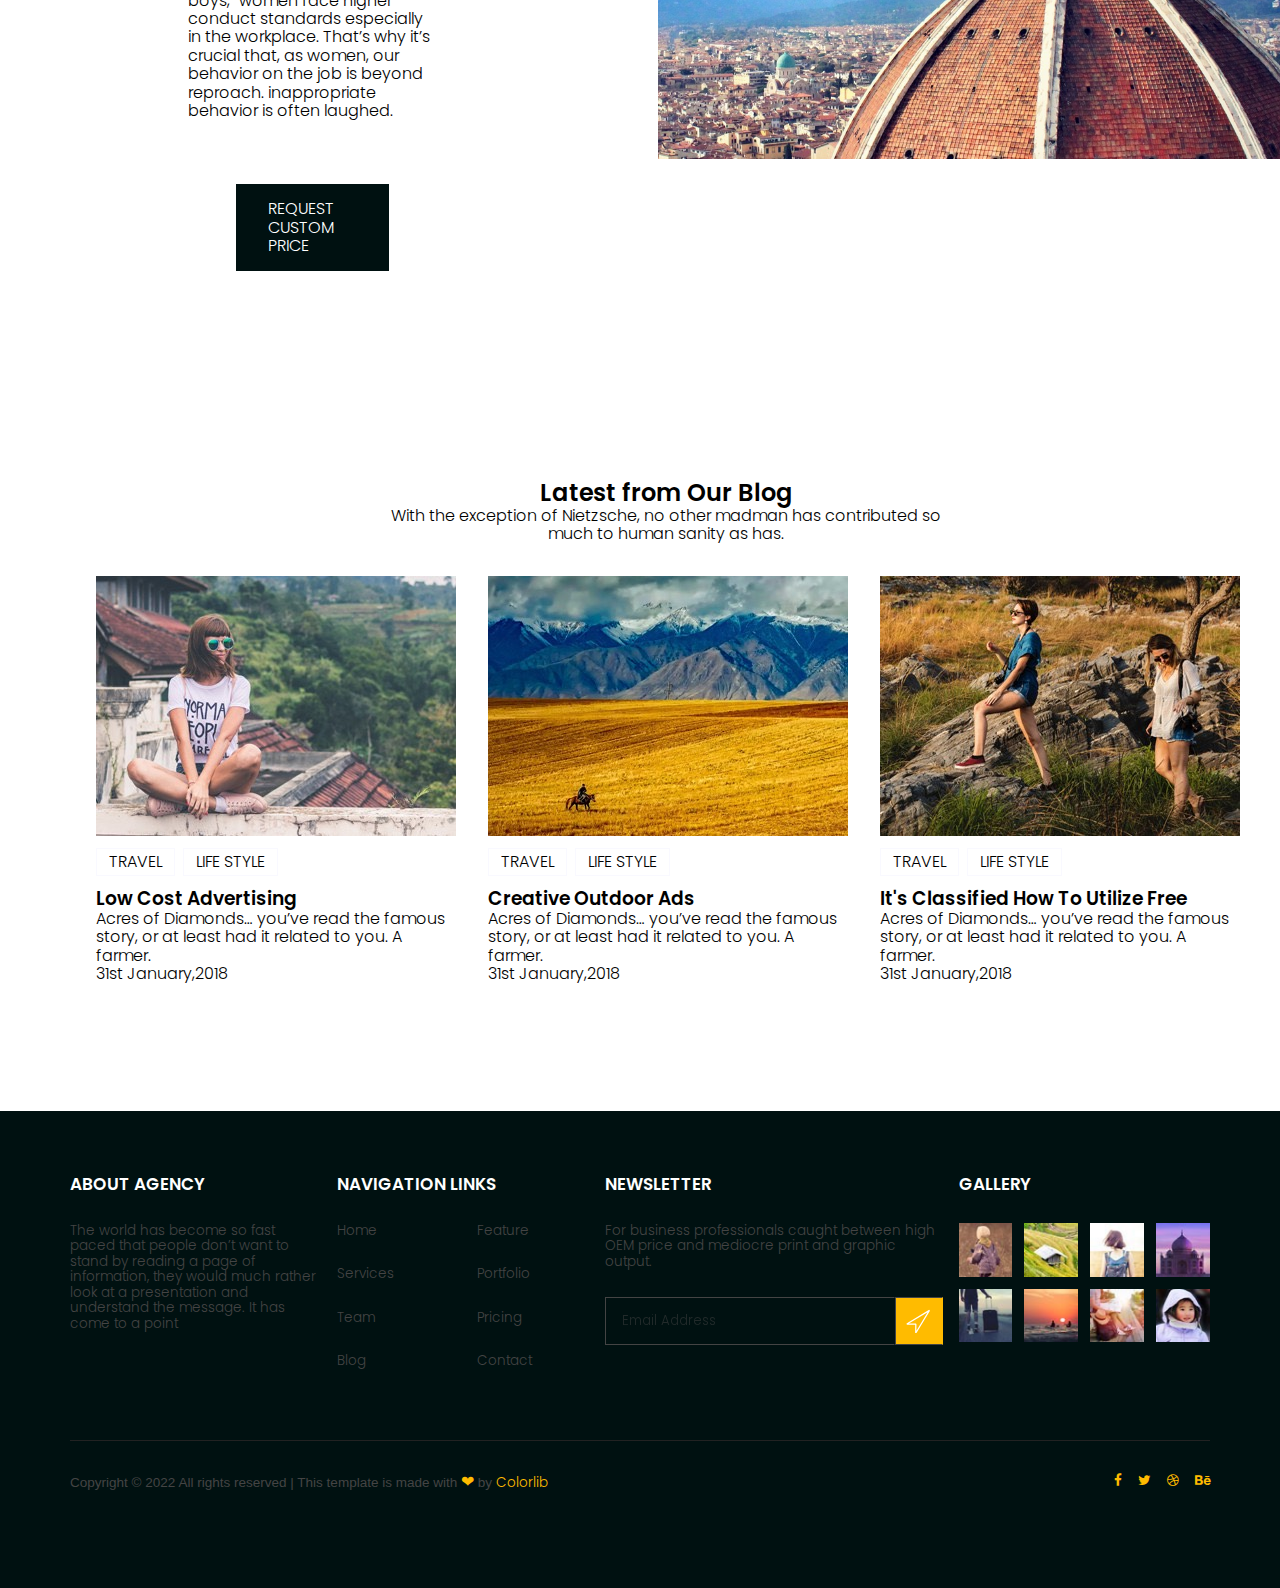
==== commit d1e4ed22: "[v 0.0] home - finished except some animations" ====
--- a/prod/index.html
+++ b/prod/index.html
@@ -53,12 +53,13 @@
                     <p class="super">Away from monotonous life</p>
                     <h1>Magical travel</h1>
                     <p class="sub">If you are looking at blank cassettes on the web, you may be very confused at the difference in price. You may see some for as low as $.17 each.</p>
+                    <!-- le hover est bien codé; je ne comprends pas pourquoi il ne fonctionne pas -->
                     <a href="#" class="button look">Get started</a>
                 </div>
             </div>
         </header>
         <!-- popular destinations -->
-        <section class="popular center-content">
+        <section class="popular center-content container">
             <div class="wrapper">
                 <div class="title">
                     <h2>Popular Destinations</h2>
@@ -93,7 +94,7 @@
             </div>
         </section>
         <!-- price packages -->
-        <section class="prices center-content">
+        <section class="prices bg center-content container">
             <div class="wrapper">
                 <div class="title">
                     <h2>We Provide Affordable Prices</h2>
@@ -194,43 +195,51 @@
             </div>
         </section>
         <!-- reviews -->
-        <section class="reviews center-content">
+        <section class="container reviews-slider center-content light">
             <div class="wrapper">
                 <div class="title">
                     <h2>Testimonial from our Clients</h2>
                     <p class="sub">The French Revolution constituted for the conscience of the dominant aristocratic class a fall from</p>
                 </div>
-                <div class="review">
-                    <div class="pic">
-                        <img src="img/photos/users/c1.jpg" alt="User">
-                    </div>
-                    <div class="review-text">Do you want to be even more successful? Learn to love learning and growth. The more effort you put into improving your skills, the bigger the payoff you.</div>
-                    <h3>Harriet Maxwell</h3>
-                    <div class="stars" style="--rating: 4.0;">
-                </div>
-                <div class="review">
-                    <div class="pic">
-                        <img src="img/photos/users/c2.jpg" alt="User">
-                    </div>
-                    <div class="review-text">A purpose is the eternal condition for success. Every former smoker can tell you just how hard it is to stop smoking cigarettes. However.</div>
-                    <h3>Carolyn Craig</h3>
-                    <div class="stars" style="--rating: 3.2;">
-                </div>
-            </div>
-        </section>
-        <section class="ask text-img img-right">
-            <div class="wrapper">
+                <div class="two-elements">
+                    <div class="review">
+                        <div class="img-wrapper">
+                            <img src="img/photos/users/c1.jpg" alt="User">
+                        </div>
+                        <figure>
+                            <blockquote class="review-text">Do you want to be even more successful? Learn to love learning and growth. The more effort you put into improving your skills, the bigger the payoff you.</blockquote>
+                            <h3>Harriet Maxwell</h3>
+                            <div class="stars" style="--rating: 4.0;">
+                        </figure>
+                    </div>
+                    <div class="review">
+                        <div class="img-wrapper">
+                            <img src="img/photos/users/c2.jpg" alt="User">
+                        </div>
+                        <figure>
+                            <blockquote class="review-text">A purpose is the eternal condition for success. Every former smoker can tell you just how hard it is to stop smoking cigarettes. However.</blockquote>
+                            <h3>Carolyn Craig</h3>
+                            <div class="stars" style="--rating: 3.2;">
+                        </figure>
+                    </div>
+                </div>
+            </div>
+        </section>
+        <section class="ask">
+            <div class="wrapper two-elements img-right nopad">
                 <div class="text-wrapper">
-                    <h2>Did not find your Package? Feel free to ask us. We'll make it for you</h2>
-                    <p>Inappropriate behavior is often laughed off as “boys will be boys,” women face higher conduct standards especially in the workplace. That’s why it’s crucial that, as women, our behavior on the job is beyond reproach. inappropriate behavior is often laughed.</p>
-                    <a href="#" class="button">Request custom price</a>
+                    <div class="text">
+                        <h2>Did not find your Package?<br />Feel free to ask us.<br />We'll make it for you</h2>
+                        <p>Inappropriate behavior is often laughed off as “boys will be boys,” women face higher conduct standards especially in the workplace. That’s why it’s crucial that, as women, our behavior on the job is beyond reproach. inappropriate behavior is often laughed.</p>
+                        <a href="#" class="button request">Request custom price</a>
+                    </div>
                 </div>
                 <div class="img-wrapper">
                     <img src="img/photos/ask.jpg" alt="You know what? Just ask Florence.">
                 </div>
             </div>
         </section>
-        <section class="latest center-content">
+        <section class="latest center-content container">
             <div class="wrapper">
                 <div class="title">
                     <h2>Latest from Our Blog</h2>
@@ -300,12 +309,12 @@
             <form action="get">
                 <input type="text" placeholder="Email Address">
                 <input type="submit" class="arrow-send">
+                <!-- je n'ai remarqué que trop tard qu'en fait c'était juste du fontawesome ^^ -->
                 <svg
                     viewBox="0 0 7.9375003 7.9374996"
                     version="1.1"
                     xmlns:svg="http://www.w3.org/2000/svg">
                     <g
-
                             transform="translate(-87.984488,-146.65542)">
                             <path
                             style="fill:none;stroke:#ffffff;stroke-width:0.408175;stroke-linecap:butt;stroke-linejoin:bevel;stroke-miterlimit:4;stroke-dasharray:none;stroke-opacity:1"
--- a/prod/css/template.min.css
+++ b/prod/css/template.min.css
@@ -1,2 +1,2 @@
-@import"https://fonts.googleapis.com/css2?family=Poppins:wght@200;300;600&display=swap";@-webkit-keyframes up{from{transform:translateY(10vh);opacity:0}to{transform:translateY(0);opacity:1}}@keyframes up{from{transform:translateY(10vh);opacity:0}to{transform:translateY(0);opacity:1}}@-webkit-keyframes down{from{transform:translateY(-2vh);opacity:0}to{transform:translateY(0);opacity:1}}@keyframes down{from{transform:translateY(-2vh);opacity:0}to{transform:translateY(0);opacity:1}}@-webkit-keyframes zoom{from{transform:scale(0%);opacity:0}to{transform:scale(100%);opacity:1}}@keyframes zoom{from{transform:scale(0%);opacity:0}to{transform:scale(100%);opacity:1}}*,*::before,*::after{box-sizing:inherit;padding:0;margin:0}html{line-height:1.15;box-sizing:border-box;font-family:"Raleway",sans-serif}main{display:block}h1{font-size:2em;margin:.67em 0}a{background-color:transparent}img{display:block}abbr[title]{-webkit-text-decoration:underline dotted;text-decoration:underline dotted}code,kbd,samp,pre{font-family:monospace,monospace;font-size:1em}sub,sup{font-size:75%;line-height:0;position:relative;vertical-align:baseline}sub{bottom:-0.25em}sup{top:-0.5em}button,input,optgroup,select,textarea{line-height:inherit;border:1px solid currentColor}button{overflow:visible;text-transform:none}button,[type=button],[type=reset],[type=submit]{-webkit-appearance:button;padding:1px 6px}input{overflow:visible}input,textarea{padding:1px}fieldset{border:1px solid currentColor;margin:0 2px}legend{color:inherit;display:table;max-width:100%;white-space:normal}progress{display:inline-block;vertical-align:baseline}select{text-transform:none}textarea{overflow:auto;vertical-align:top}[type=search]{-webkit-appearance:textfield;outline-offset:-2px}[type=color]{background:inherit}::-webkit-inner-spin-button,::-webkit-outer-spin-button{height:auto}::-webkit-input-placeholder{color:inherit;opacity:.5}::-webkit-search-decoration,::-webkit-file-upload-button{-webkit-appearance:button;font:inherit}::-moz-focus-inner{border:0}:-moz-focusring{outline:1px dotted ButtonText}:-moz-ui-invalid{box-shadow:none}hr{box-sizing:content-box;height:0;color:inherit;overflow:visible}dl,ol,ul{margin:1em 0}ol ol,ol ul,ol dl,ul ol,ul ul,ul dl,dl ol,dl ul,dl dl{margin:0}b,strong{font-weight:bolder}audio,video{display:inline-block}audio:not([controls]){display:none;height:0}img{border:0}svg:not(:root){overflow:hidden}table{text-indent:0;border-color:inherit}details{display:block}dialog{background-color:inherit;border:solid;color:inherit;display:block;height:-webkit-fit-content;height:-moz-fit-content;height:fit-content;left:0;margin:auto;padding:1em;position:absolute;right:0;width:-webkit-fit-content;width:-moz-fit-content;width:fit-content}dialog:not([open]){display:none}summary{display:list-item}canvas{display:inline-block}template{display:none}[hidden]{display:none}.button{padding:1rem 2em;display:block;width:-webkit-fit-content;width:-moz-fit-content;width:fit-content}.button.look{color:#fff;background-color:#fb0;transition:all .3s ease-in-out 0s;cursor:pointer}.button.look:hover{background-color:#fff;color:#fb0}.button.go{transition:all .3s ease-in-out 0s;cursor:pointer;padding:2em 0}.button.go:hover{color:#fff}.button.go::after{content:"→";padding-left:1em}form{display:flex;align-items:center;position:relative}form :nth-of-type(1){flex-basis:100%}form :nth-of-type(2){flex-basis:50px}form input{height:3rem;background-color:#011;border-color:#444 transparent #444 #444;padding:1rem}form input:focus{outline:1px solid #fb0}form input::-moz-placeholder{color:#444}form input:-ms-input-placeholder{color:#444}form input::placeholder{color:#444}form input[type=submit]{aspect-ratio:1;background-color:#fb0;cursor:pointer;text-indent:-99999px}form svg{position:absolute;width:24px;right:13px}.gallery .grid{display:grid;grid-template-columns:repeat(4, 1fr);grid-template-rows:repeat(2, 1fr);gap:.75rem}.gallery .grid a{display:block;width:100%;overflow:hidden;z-index:2;position:relative}.gallery .grid a img{display:block;-o-object-fit:cover;object-fit:cover;width:100%}.gallery .grid a:nth-of-type(n+13){display:none}.gallery .grid a::before{background:#fb0;position:absolute;content:"";width:100%;height:100%;top:0;left:0;opacity:0;z-index:4}.gallery .grid a::before{transition:all .2s ease-in-out 0s}.gallery .grid a:hover::before{opacity:.6}body h1,body h2,body h3,body h4{font-family:"Poppins","Gill Sans","Gill Sans MT",Calibri,"Trebuchet MS",sans-serif;font-weight:600}body p,body a,body input{font-family:"Poppins",Arial,Helvetica,sans-serif;font-weight:300}body a{text-decoration:none;text-transform:uppercase;color:inherit}span.heart{font-size:0}span.heart::before{content:"❤";font-size:initial}h1{text-transform:uppercase}.super{text-transform:uppercase;font-size:calc((20px + .2vw)*.65)}.mapouter{position:relative;text-align:right;height:500px;width:100%;box-sizing:content-box;border:.5rem solid #fff;border-radius:1rem}.mapouter .gmap_canvas{overflow:hidden;background:none !important;height:500px}footer{width:100%;background-color:#011;color:#444;padding-top:4rem;padding-bottom:4rem;gap:4rem}footer:not(:last-of-type){padding-bottom:0}footer:not(:first-of-type){padding-top:0}footer.info>*{display:grid;grid-template-columns:repeat(4, 1fr);gap:1rem}footer.links>*{padding-top:2rem;padding-bottom:2rem;gap:2rem;display:flex;justify-content:space-between;flex-direction:row-reverse;border-top:1px solid #222}footer.links>* a,footer.links>* span{color:#fb0}footer.links>* .social{display:flex;gap:1rem}footer h1,footer h2,footer h3,footer h4{color:#fff;text-transform:uppercase;font-size:calc((20px + .2vw)*.75)}footer p,footer a{text-transform:initial;font-size:calc((16px + .16vw)*.75)}footer h3+p,footer h3+div{padding-top:1.75rem;padding-bottom:1.75rem;gap:1.75rem}footer .site-navigation div{display:grid;grid-template-columns:repeat(2, 1fr);grid-template-rows:repeat(5, 1fr)}footer .site-navigation div h3{grid-column:span 2}.wrapper{margin:0 auto;width:1140px}.containerdiv{margin:1rem 0;padding:0 1rem}.containersection{margin:3rem 0;padding:0 3rem}.center-content>.wrapper{display:flex;flex-direction:column;align-items:center}.center-content>.wrapper .title{width:50%;text-align:center}.bg{background-size:cover;background-position:center;background-repeat:no-repeat}.home .bg{background-image:url(../img/photos/home/hero-home.jpg);height:100vh}header{z-index:-1;position:relative}header::after{background:#011;position:absolute;content:"";width:100%;height:100%;top:0;left:0;opacity:.6;z-index:0}header *{z-index:1}header .wrapper{display:flex;flex-direction:column;justify-content:center;color:#fff;height:100%}header .wrapper .title{display:flex;flex-direction:column;width:30%}header .wrapper .title>*{margin:1rem}nav{position:fixed;font-size:calc((16px + .16vw)*.6);color:#fff;width:100%}nav .social,nav .logo,nav .user-actions,nav .site-navigation{display:flex;gap:1rem}.nav-row{display:flex;width:100%;justify-content:space-between;align-items:center}.nav-row.upper{text-transform:initial;margin:1rem 0;padding-right:1rem;padding-left:1rem}.nav-row.highlight{font-weight:500;background-color:rgba(255,255,255,.2);margin:1rem 0;padding-right:1rem;padding-left:1rem;padding-top:1rem;padding-bottom:1rem;gap:1rem}.three-elements{width:100%;display:grid;grid-template-columns:repeat(3, 1fr);padding-top:2rem;padding-bottom:2rem;gap:2rem}.four-elements{width:100%;display:grid;grid-template-columns:repeat(4, 1fr);padding-top:2rem;padding-bottom:2rem;gap:2rem}.destinations .img-wrapper{position:relative}.destinations .img-wrapper div{position:absolute;top:0;left:0;width:100%;height:100%;color:#fff;display:flex;padding-top:.5rem;padding-bottom:.5rem;gap:.5rem;flex-direction:column;align-items:center;justify-content:center}.destinations .img-wrapper a{background-color:#fb0;display:block;padding:.25rem .75rem;opacity:0;transition:all .3s ease-in-out 0s}.destinations .img-wrapper:hover{cursor:pointer}.destinations .img-wrapper:hover a{opacity:1}.prices{background-image:url(../../img/graphics/world.png)}.prices h3{padding-top:1rem;padding-bottom:1rem;gap:1rem;border-bottom:1px solid #fb0}.prices .price-table{display:grid;background-color:#fff;padding:1.25em 0;grid-template-columns:77% 20%;gap:.75em}.prices .price-table p,.prices .price-table a{line-height:2em}.prices .price-table a{font-weight:bold;text-align:center;background-color:#eee}
-/*# sourceMappingURL=[data-uri] */
+@import"https://fonts.googleapis.com/css2?family=Poppins:wght@200;300;600&display=swap";@-webkit-keyframes up{from{transform:translateY(10vh);opacity:0}to{transform:translateY(0);opacity:1}}@keyframes up{from{transform:translateY(10vh);opacity:0}to{transform:translateY(0);opacity:1}}@-webkit-keyframes down{from{transform:translateY(-2vh);opacity:0}to{transform:translateY(0);opacity:1}}@keyframes down{from{transform:translateY(-2vh);opacity:0}to{transform:translateY(0);opacity:1}}@-webkit-keyframes zoom{from{transform:scale(0%);opacity:0}to{transform:scale(100%);opacity:1}}@keyframes zoom{from{transform:scale(0%);opacity:0}to{transform:scale(100%);opacity:1}}*,*::before,*::after{box-sizing:inherit;padding:0;margin:0}html{line-height:1.15;box-sizing:border-box;font-family:"Raleway",sans-serif}main{display:block}h1{font-size:2em;margin:.67em 0}a{background-color:transparent}img{display:block}abbr[title]{-webkit-text-decoration:underline dotted;text-decoration:underline dotted}code,kbd,samp,pre{font-family:monospace,monospace;font-size:1em}sub,sup{font-size:75%;line-height:0;position:relative;vertical-align:baseline}sub{bottom:-0.25em}sup{top:-0.5em}button,input,optgroup,select,textarea{line-height:inherit;border:1px solid currentColor}button{overflow:visible;text-transform:none}button,[type=button],[type=reset],[type=submit]{-webkit-appearance:button;padding:1px 6px}input{overflow:visible}input,textarea{padding:1px}fieldset{border:1px solid currentColor;margin:0 2px}legend{color:inherit;display:table;max-width:100%;white-space:normal}progress{display:inline-block;vertical-align:baseline}select{text-transform:none}textarea{overflow:auto;vertical-align:top}[type=search]{-webkit-appearance:textfield;outline-offset:-2px}[type=color]{background:inherit}::-webkit-inner-spin-button,::-webkit-outer-spin-button{height:auto}::-webkit-input-placeholder{color:inherit;opacity:.5}::-webkit-search-decoration,::-webkit-file-upload-button{-webkit-appearance:button;font:inherit}::-moz-focus-inner{border:0}:-moz-focusring{outline:1px dotted ButtonText}:-moz-ui-invalid{box-shadow:none}hr{box-sizing:content-box;height:0;color:inherit;overflow:visible}dl,ol,ul{margin:1em 0}ol ol,ol ul,ol dl,ul ol,ul ul,ul dl,dl ol,dl ul,dl dl{margin:0}b,strong{font-weight:bolder}audio,video{display:inline-block}audio:not([controls]){display:none;height:0}img{border:0}svg:not(:root){overflow:hidden}table{text-indent:0;border-color:inherit}details{display:block}dialog{background-color:inherit;border:solid;color:inherit;display:block;height:-webkit-fit-content;height:-moz-fit-content;height:fit-content;left:0;margin:auto;padding:1em;position:absolute;right:0;width:-webkit-fit-content;width:-moz-fit-content;width:fit-content}dialog:not([open]){display:none}summary{display:list-item}canvas{display:inline-block}template{display:none}[hidden]{display:none}.button{padding:1rem 2em;display:block;width:-webkit-fit-content;width:-moz-fit-content;width:fit-content}.button.look{color:#fff;background-color:#fb0;transition:all .3s ease-in-out 0s;cursor:pointer}.button.look:hover{background-color:#011;color:#fff}.button.request{transition:all .3s ease-in-out 0s;cursor:pointer;color:#fff;background-color:#011}.button.request:hover{background-color:#fb0;color:#fff}form{display:flex;align-items:center;position:relative}form :nth-of-type(1){flex-basis:100%}form :nth-of-type(2){flex-basis:50px}form input{height:3rem;background-color:#011;border-color:#444 transparent #444 #444;padding:1rem}form input:focus{outline:1px solid #fb0}form input::-moz-placeholder{color:#444}form input:-ms-input-placeholder{color:#444}form input::placeholder{color:#444}form input[type=submit]{aspect-ratio:1;background-color:#fb0;cursor:pointer;text-indent:-99999px}form svg{position:absolute;width:24px;right:13px}.gallery .grid{display:grid;grid-template-columns:repeat(4, 1fr);grid-template-rows:repeat(2, 1fr);gap:.75rem}.gallery .grid a{display:block;width:100%;overflow:hidden;z-index:2;position:relative}.gallery .grid a img{display:block;-o-object-fit:cover;object-fit:cover;width:100%}.gallery .grid a:nth-of-type(n+13){display:none}.gallery .grid a::before{background:#fb0;position:absolute;content:"";width:100%;height:100%;top:0;left:0;opacity:0;z-index:4}.gallery .grid a::before{transition:all .2s ease-in-out 0s}.gallery .grid a:hover::before{opacity:.6}body h1,body h2,body h3,body h4{font-family:"Poppins","Gill Sans","Gill Sans MT",Calibri,"Trebuchet MS",sans-serif;font-weight:600}body p,body a,body input{font-family:"Poppins",Arial,Helvetica,sans-serif;font-weight:300}body a{text-decoration:none;text-transform:uppercase;color:inherit}span.heart{font-size:0}span.heart::before{content:"❤";font-size:initial}h1{text-transform:uppercase}.super{text-transform:uppercase;font-size:calc((20px + .2vw)*.65)}.reviews-slider{display:flex;align-items:center}.reviews-slider .review{width:50%;padding:1em;display:flex;flex-direction:row;align-items:flex-start;color:#222;background-color:#fff}@media screen and (max-width: 575px){.reviews-slider .review{width:100%}}.reviews-slider .review .img-wrapper{border-radius:999px;overflow:hidden;width:6rem;height:-webkit-fit-content;height:-moz-fit-content;height:fit-content;aspect-ratio:1;margin:.5rem 1rem}.reviews-slider .review .img-wrapper img{width:100%}.reviews-slider .review figure>*{margin:.5rem}.reviews-slider .review figure .stars{--percent: calc(var(--rating) / 5 * 100%);display:inline-block;font-size:2rem;line-height:1}.reviews-slider .review figure .stars::before{content:"★★★★★";letter-spacing:3px;background:linear-gradient(90deg, #fb0 var(--percent), #444 var(--percent));-webkit-background-clip:text;background-clip:text;-webkit-text-fill-color:transparent}article .tags a{display:inline-block;width:-webkit-fit-content;width:-moz-fit-content;width:fit-content;padding:.25rem .75rem;border:1px solid #f9f9ff;margin:.75rem .25rem;transition:all .3s ease-in-out 0s;cursor:pointer}article .tags a:first-of-type{margin-left:0}article .tags a:hover{background-color:#fb0;color:#fff}.mapouter{position:relative;text-align:right;height:500px;width:100%;box-sizing:content-box;border:.5rem solid #fff;border-radius:1rem}.mapouter .gmap_canvas{overflow:hidden;background:none !important;height:500px}footer{width:100%;background-color:#011;color:#444;padding-top:4rem;padding-bottom:4rem;gap:4rem}footer:not(:last-of-type){padding-bottom:0}footer:not(:first-of-type){padding-top:0}footer.info>*{display:grid;grid-template-columns:repeat(4, 1fr);gap:1rem}footer.links>*{padding-top:2rem;padding-bottom:2rem;gap:2rem;display:flex;justify-content:space-between;flex-direction:row-reverse;border-top:1px solid #222}footer.links>* a,footer.links>* span{color:#fb0}footer.links>* .social{display:flex;gap:1rem}footer h1,footer h2,footer h3,footer h4{color:#fff;text-transform:uppercase;font-size:calc((20px + .2vw)*.75)}footer p,footer a{text-transform:initial;font-size:calc((16px + .16vw)*.75)}footer h3+p,footer h3+div{padding-top:1.75rem;padding-bottom:1.75rem;gap:1.75rem}footer .site-navigation div{display:grid;grid-template-columns:repeat(2, 1fr);grid-template-rows:repeat(5, 1fr)}footer .site-navigation div h3{grid-column:span 2}.wrapper{margin:0 auto;width:1140px}div.container{padding:0 1rem}section.container{padding:6rem 6rem}.pad{padding:3rem}.wrapper.nopad{padding-bottom:0;padding-top:0}.center-content>.wrapper{display:flex;flex-direction:column;align-items:center}.center-content>.wrapper .title{width:50%;text-align:center}.light{background-color:#f9f9ff}.bg{background-size:cover;background-position:center;background-repeat:no-repeat}.two-elements{width:100%;display:flex;flex-direction:row;padding-top:2rem;padding-bottom:2rem;gap:2rem}.two-elements>*{width:50%}.three-elements{width:100%;display:grid;grid-template-columns:repeat(3, 1fr);padding-top:2rem;padding-bottom:2rem;gap:2rem}.four-elements{width:100%;display:grid;grid-template-columns:repeat(4, 1fr);padding-top:2rem;padding-bottom:2rem;gap:2rem}.img-right .text-wrapper{padding:4rem;display:flex;flex-direction:column;align-items:center;justify-content:center}.img-right .text-wrapper .text{width:50%;display:flex;flex-direction:column;justify-content:center;gap:1rem}.img-right .text-wrapper .text .button{align-self:center;margin:3rem}.img-right .img-wrapper img{width:100%}.home header.bg{background-image:url(../img/photos/home/hero-home.jpg);height:100vh}.blog header.bg{background-image:url(../img/photos/blog/hero-blog.jpg);height:35vh}header{z-index:-3;position:relative}header::before{background:#011;position:absolute;content:"";width:100%;height:100%;top:0;left:0;opacity:.6;z-index:-1}header .wrapper{display:flex;flex-direction:column;justify-content:center;color:#fff;height:100%}header .wrapper .title{display:flex;flex-direction:column;width:30%}header .wrapper .title>*{margin:1rem}nav{position:fixed;font-size:calc((16px + .16vw)*.6);color:#fff;width:100%}nav .social,nav .logo,nav .user-actions,nav .site-navigation{display:flex;gap:1rem}.nav-row{display:flex;width:100%;justify-content:space-between;align-items:center}.nav-row.upper{text-transform:initial;margin:1rem 0;padding-right:1rem;padding-left:1rem}.nav-row.highlight{font-weight:500;background-color:rgba(255,255,255,.2);margin:1rem 0;padding-right:1rem;padding-left:1rem;padding-top:1rem;padding-bottom:1rem;gap:1rem}.destinations .img-wrapper{position:relative}.destinations .img-wrapper div{position:absolute;top:0;left:0;width:100%;height:100%;color:#fff;display:flex;padding-top:.5rem;padding-bottom:.5rem;gap:.5rem;flex-direction:column;align-items:center;justify-content:center;z-index:1}.destinations .img-wrapper a{background-color:#fb0;display:block;padding:.25rem .75rem;opacity:0;transition:all .3s ease-in-out 0s}.destinations .img-wrapper:hover{cursor:pointer}.destinations .img-wrapper:hover a{opacity:1}.destinations .img-wrapper:hover:after{opacity:.3}.destinations .img-wrapper:after{content:"";position:absolute;background-color:#011;top:0;left:0;width:100%;height:100%;opacity:0;z-index:0;transition:all .3s ease-in-out 0s}.prices{background-image:url(../img/graphics/world.png)}.prices h3{padding-top:1rem;padding-bottom:1rem;gap:1rem;border-bottom:1px solid #fb0;background-color:#fff}.prices .price-table{display:grid;background-color:#fff;padding:1.25em 0;grid-template-columns:77% 20%;gap:.75em}.prices .price-table p,.prices .price-table a{line-height:2em}.prices .price-table a{font-weight:bold;text-align:center;background-color:#f9f9ff}
+/*# sourceMappingURL=[data-uri] */
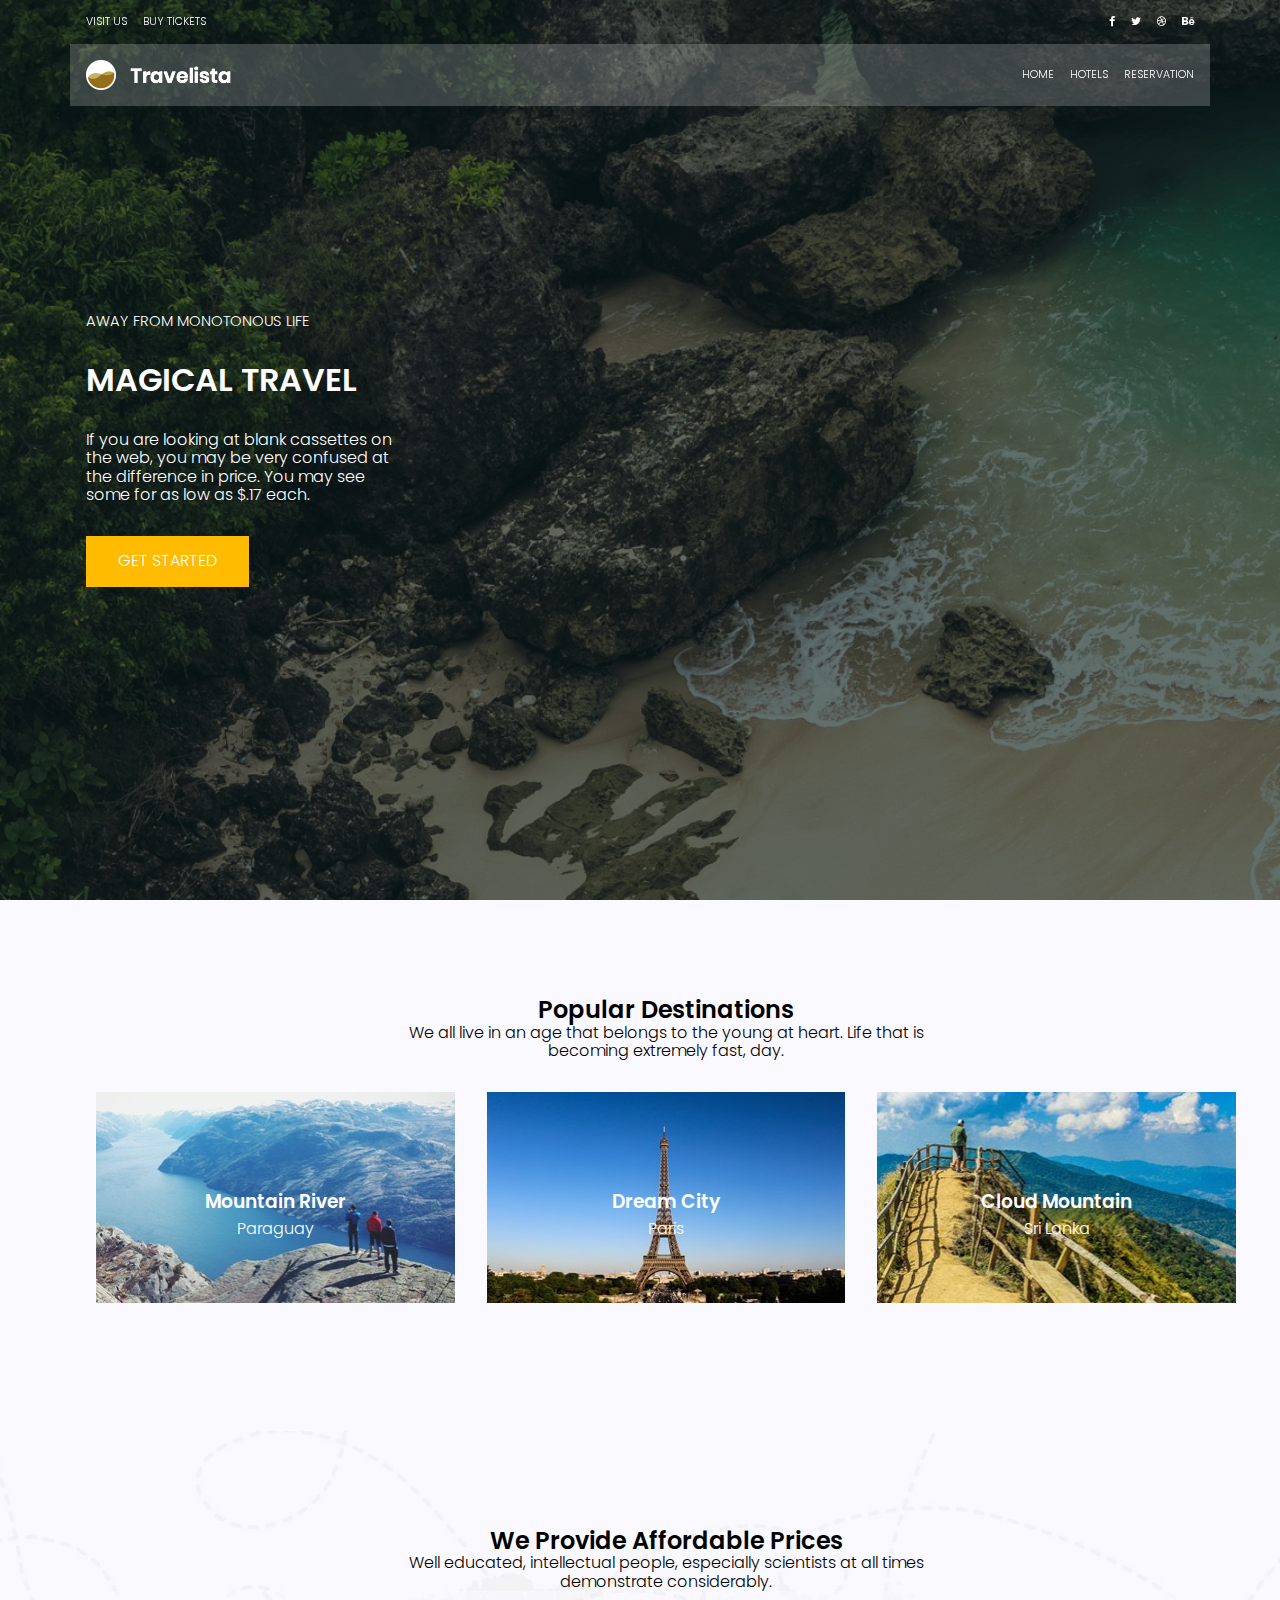
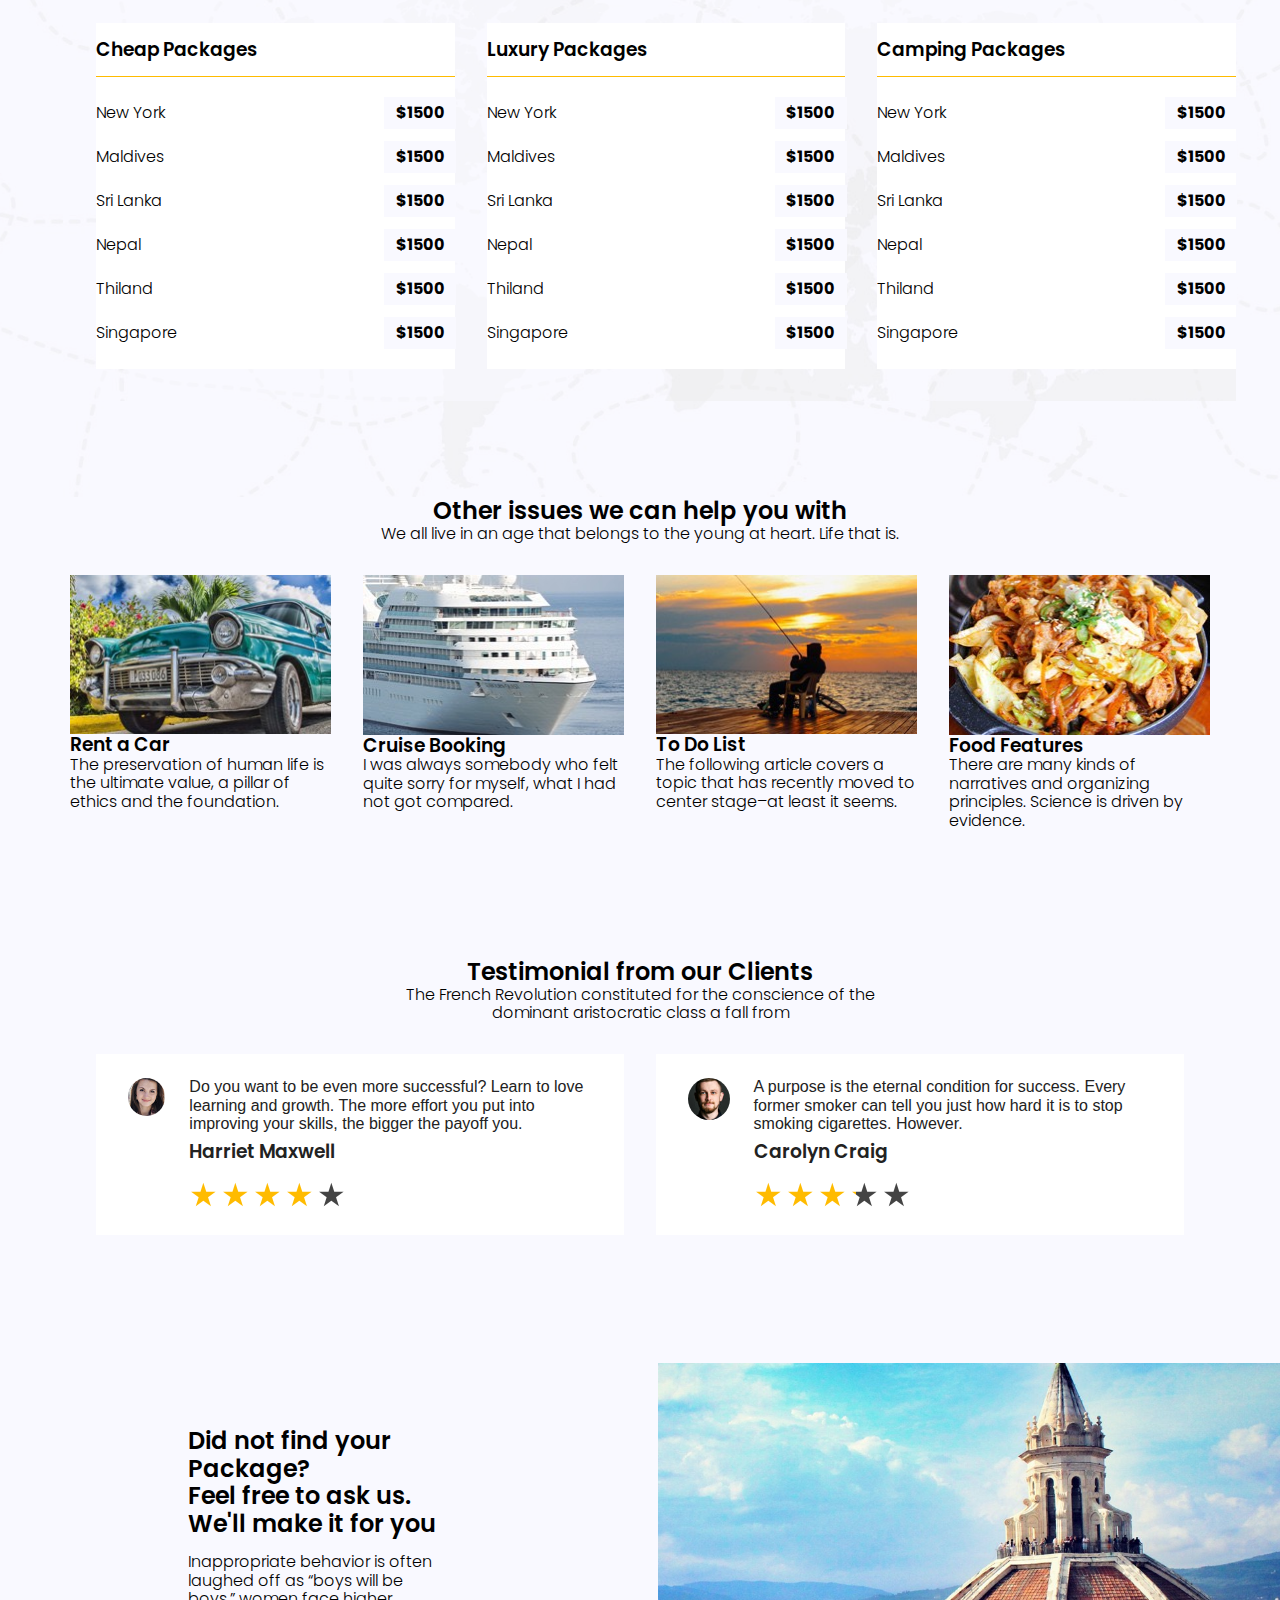
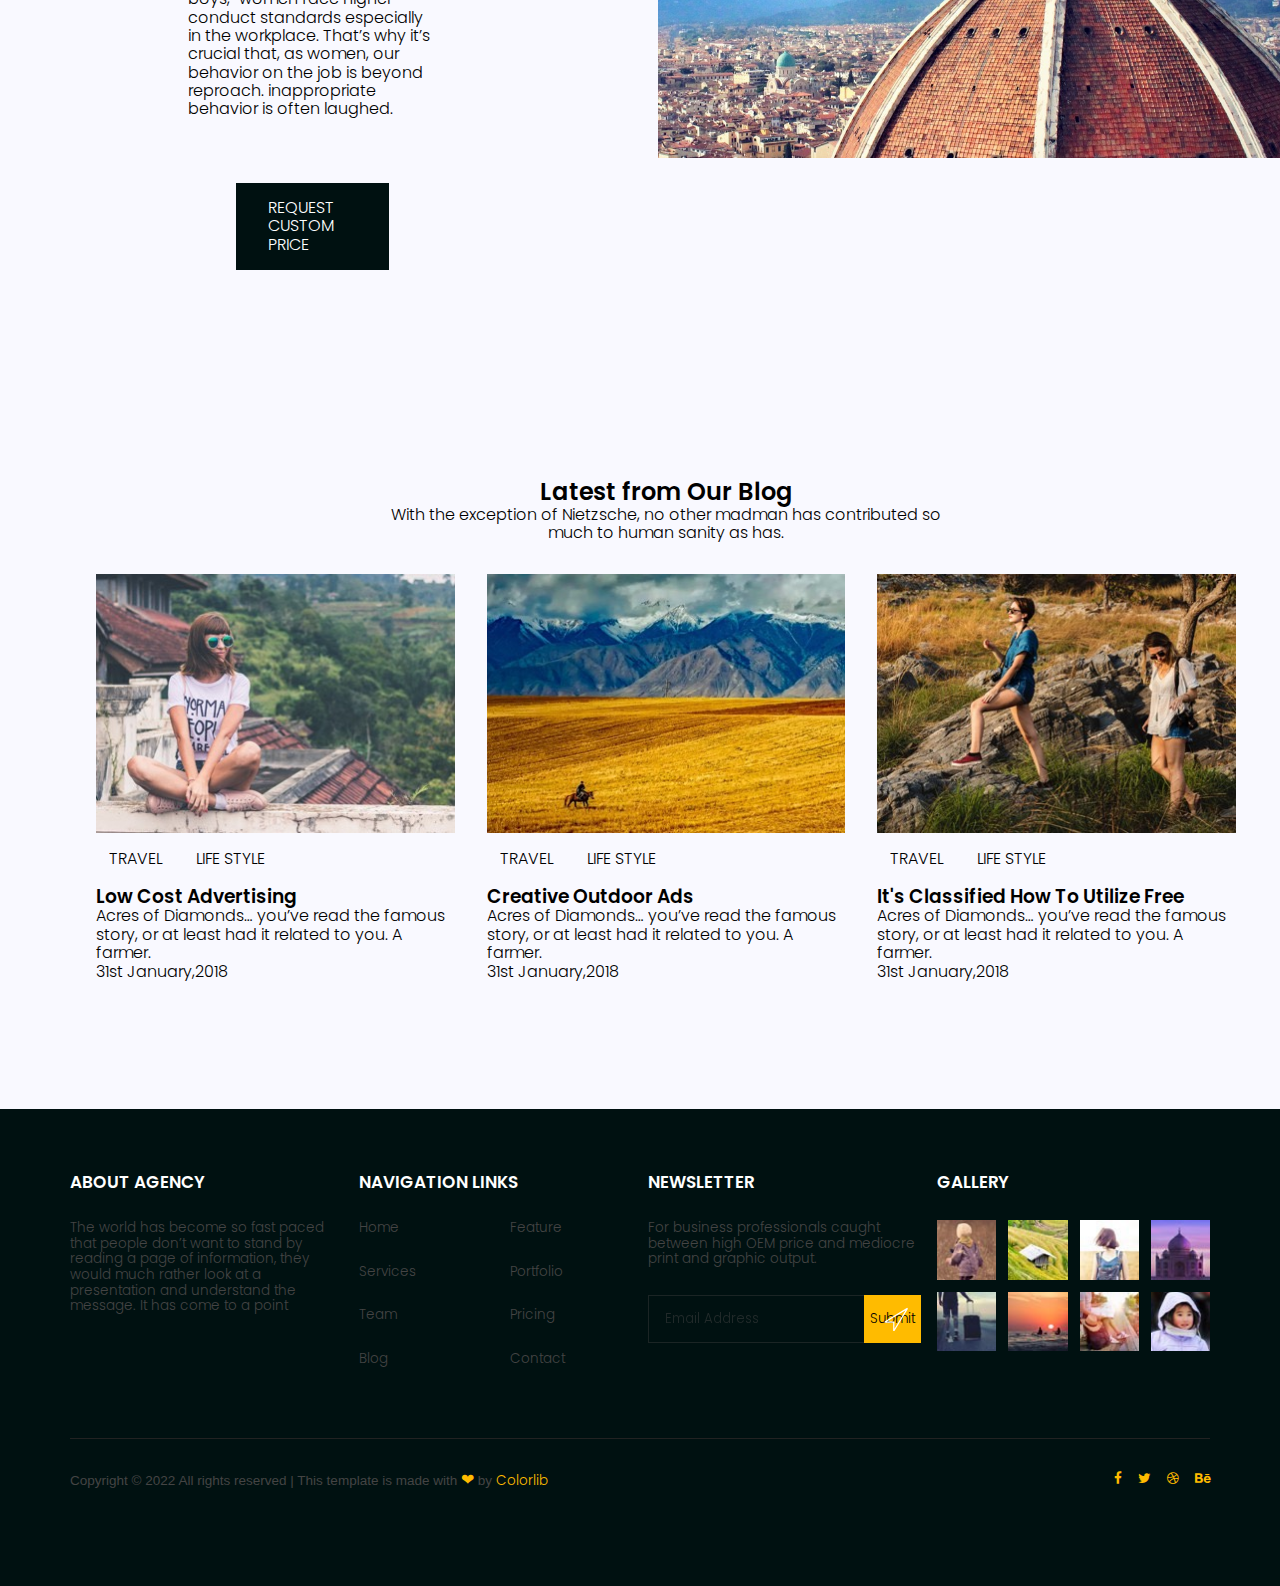
==== commit fb77b883: "[v 0.0] blog - content finished, not yet responsive" ====
--- a/prod/index.html
+++ b/prod/index.html
@@ -19,7 +19,7 @@
     <title>🥤 Home</title>
 </head>
 
-<body> 
+<body class="home"> 
     <nav>
         <div class="wrapper">
             <div class="nav-row upper">
@@ -45,19 +45,19 @@
             </div>
         </div>
     </nav>
+    <!-- every page starts with a background image -->
+    <header class="bg hero">
+        <div class="wrapper">
+            <div class="title">
+                <p class="super">Away from monotonous life</p>
+                <h1>Magical travel</h1>
+                <p class="sub">If you are looking at blank cassettes on the web, you may be very confused at the difference in price. You may see some for as low as $.17 each.</p>
+                <!-- le hover est bien codé; je ne comprends pas pourquoi il ne fonctionne pas -->
+                <a href="#" class="button look">Get started</a>
+            </div>
+        </div>
+    </header>
     <main class="home">
-        <!-- every page starts with a background image -->
-        <header class="bg hero">
-            <div class="wrapper">
-                <div class="title">
-                    <p class="super">Away from monotonous life</p>
-                    <h1>Magical travel</h1>
-                    <p class="sub">If you are looking at blank cassettes on the web, you may be very confused at the difference in price. You may see some for as low as $.17 each.</p>
-                    <!-- le hover est bien codé; je ne comprends pas pourquoi il ne fonctionne pas -->
-                    <a href="#" class="button look">Get started</a>
-                </div>
-            </div>
-        </header>
         <!-- popular destinations -->
         <section class="popular center-content container">
             <div class="wrapper">
--- a/prod/css/template.min.css
+++ b/prod/css/template.min.css
@@ -1,2 +1,2 @@
-@import"https://fonts.googleapis.com/css2?family=Poppins:wght@200;300;600&display=swap";@-webkit-keyframes up{from{transform:translateY(10vh);opacity:0}to{transform:translateY(0);opacity:1}}@keyframes up{from{transform:translateY(10vh);opacity:0}to{transform:translateY(0);opacity:1}}@-webkit-keyframes down{from{transform:translateY(-2vh);opacity:0}to{transform:translateY(0);opacity:1}}@keyframes down{from{transform:translateY(-2vh);opacity:0}to{transform:translateY(0);opacity:1}}@-webkit-keyframes zoom{from{transform:scale(0%);opacity:0}to{transform:scale(100%);opacity:1}}@keyframes zoom{from{transform:scale(0%);opacity:0}to{transform:scale(100%);opacity:1}}*,*::before,*::after{box-sizing:inherit;padding:0;margin:0}html{line-height:1.15;box-sizing:border-box;font-family:"Raleway",sans-serif}main{display:block}h1{font-size:2em;margin:.67em 0}a{background-color:transparent}img{display:block}abbr[title]{-webkit-text-decoration:underline dotted;text-decoration:underline dotted}code,kbd,samp,pre{font-family:monospace,monospace;font-size:1em}sub,sup{font-size:75%;line-height:0;position:relative;vertical-align:baseline}sub{bottom:-0.25em}sup{top:-0.5em}button,input,optgroup,select,textarea{line-height:inherit;border:1px solid currentColor}button{overflow:visible;text-transform:none}button,[type=button],[type=reset],[type=submit]{-webkit-appearance:button;padding:1px 6px}input{overflow:visible}input,textarea{padding:1px}fieldset{border:1px solid currentColor;margin:0 2px}legend{color:inherit;display:table;max-width:100%;white-space:normal}progress{display:inline-block;vertical-align:baseline}select{text-transform:none}textarea{overflow:auto;vertical-align:top}[type=search]{-webkit-appearance:textfield;outline-offset:-2px}[type=color]{background:inherit}::-webkit-inner-spin-button,::-webkit-outer-spin-button{height:auto}::-webkit-input-placeholder{color:inherit;opacity:.5}::-webkit-search-decoration,::-webkit-file-upload-button{-webkit-appearance:button;font:inherit}::-moz-focus-inner{border:0}:-moz-focusring{outline:1px dotted ButtonText}:-moz-ui-invalid{box-shadow:none}hr{box-sizing:content-box;height:0;color:inherit;overflow:visible}dl,ol,ul{margin:1em 0}ol ol,ol ul,ol dl,ul ol,ul ul,ul dl,dl ol,dl ul,dl dl{margin:0}b,strong{font-weight:bolder}audio,video{display:inline-block}audio:not([controls]){display:none;height:0}img{border:0}svg:not(:root){overflow:hidden}table{text-indent:0;border-color:inherit}details{display:block}dialog{background-color:inherit;border:solid;color:inherit;display:block;height:-webkit-fit-content;height:-moz-fit-content;height:fit-content;left:0;margin:auto;padding:1em;position:absolute;right:0;width:-webkit-fit-content;width:-moz-fit-content;width:fit-content}dialog:not([open]){display:none}summary{display:list-item}canvas{display:inline-block}template{display:none}[hidden]{display:none}.button{padding:1rem 2em;display:block;width:-webkit-fit-content;width:-moz-fit-content;width:fit-content}.button.look{color:#fff;background-color:#fb0;transition:all .3s ease-in-out 0s;cursor:pointer}.button.look:hover{background-color:#011;color:#fff}.button.request{transition:all .3s ease-in-out 0s;cursor:pointer;color:#fff;background-color:#011}.button.request:hover{background-color:#fb0;color:#fff}form{display:flex;align-items:center;position:relative}form :nth-of-type(1){flex-basis:100%}form :nth-of-type(2){flex-basis:50px}form input{height:3rem;background-color:#011;border-color:#444 transparent #444 #444;padding:1rem}form input:focus{outline:1px solid #fb0}form input::-moz-placeholder{color:#444}form input:-ms-input-placeholder{color:#444}form input::placeholder{color:#444}form input[type=submit]{aspect-ratio:1;background-color:#fb0;cursor:pointer;text-indent:-99999px}form svg{position:absolute;width:24px;right:13px}.gallery .grid{display:grid;grid-template-columns:repeat(4, 1fr);grid-template-rows:repeat(2, 1fr);gap:.75rem}.gallery .grid a{display:block;width:100%;overflow:hidden;z-index:2;position:relative}.gallery .grid a img{display:block;-o-object-fit:cover;object-fit:cover;width:100%}.gallery .grid a:nth-of-type(n+13){display:none}.gallery .grid a::before{background:#fb0;position:absolute;content:"";width:100%;height:100%;top:0;left:0;opacity:0;z-index:4}.gallery .grid a::before{transition:all .2s ease-in-out 0s}.gallery .grid a:hover::before{opacity:.6}body h1,body h2,body h3,body h4{font-family:"Poppins","Gill Sans","Gill Sans MT",Calibri,"Trebuchet MS",sans-serif;font-weight:600}body p,body a,body input{font-family:"Poppins",Arial,Helvetica,sans-serif;font-weight:300}body a{text-decoration:none;text-transform:uppercase;color:inherit}span.heart{font-size:0}span.heart::before{content:"❤";font-size:initial}h1{text-transform:uppercase}.super{text-transform:uppercase;font-size:calc((20px + .2vw)*.65)}.reviews-slider{display:flex;align-items:center}.reviews-slider .review{width:50%;padding:1em;display:flex;flex-direction:row;align-items:flex-start;color:#222;background-color:#fff}@media screen and (max-width: 575px){.reviews-slider .review{width:100%}}.reviews-slider .review .img-wrapper{border-radius:999px;overflow:hidden;width:6rem;height:-webkit-fit-content;height:-moz-fit-content;height:fit-content;aspect-ratio:1;margin:.5rem 1rem}.reviews-slider .review .img-wrapper img{width:100%}.reviews-slider .review figure>*{margin:.5rem}.reviews-slider .review figure .stars{--percent: calc(var(--rating) / 5 * 100%);display:inline-block;font-size:2rem;line-height:1}.reviews-slider .review figure .stars::before{content:"★★★★★";letter-spacing:3px;background:linear-gradient(90deg, #fb0 var(--percent), #444 var(--percent));-webkit-background-clip:text;background-clip:text;-webkit-text-fill-color:transparent}article .tags a{display:inline-block;width:-webkit-fit-content;width:-moz-fit-content;width:fit-content;padding:.25rem .75rem;border:1px solid #f9f9ff;margin:.75rem .25rem;transition:all .3s ease-in-out 0s;cursor:pointer}article .tags a:first-of-type{margin-left:0}article .tags a:hover{background-color:#fb0;color:#fff}.mapouter{position:relative;text-align:right;height:500px;width:100%;box-sizing:content-box;border:.5rem solid #fff;border-radius:1rem}.mapouter .gmap_canvas{overflow:hidden;background:none !important;height:500px}footer{width:100%;background-color:#011;color:#444;padding-top:4rem;padding-bottom:4rem;gap:4rem}footer:not(:last-of-type){padding-bottom:0}footer:not(:first-of-type){padding-top:0}footer.info>*{display:grid;grid-template-columns:repeat(4, 1fr);gap:1rem}footer.links>*{padding-top:2rem;padding-bottom:2rem;gap:2rem;display:flex;justify-content:space-between;flex-direction:row-reverse;border-top:1px solid #222}footer.links>* a,footer.links>* span{color:#fb0}footer.links>* .social{display:flex;gap:1rem}footer h1,footer h2,footer h3,footer h4{color:#fff;text-transform:uppercase;font-size:calc((20px + .2vw)*.75)}footer p,footer a{text-transform:initial;font-size:calc((16px + .16vw)*.75)}footer h3+p,footer h3+div{padding-top:1.75rem;padding-bottom:1.75rem;gap:1.75rem}footer .site-navigation div{display:grid;grid-template-columns:repeat(2, 1fr);grid-template-rows:repeat(5, 1fr)}footer .site-navigation div h3{grid-column:span 2}.wrapper{margin:0 auto;width:1140px}div.container{padding:0 1rem}section.container{padding:6rem 6rem}.pad{padding:3rem}.wrapper.nopad{padding-bottom:0;padding-top:0}.center-content>.wrapper{display:flex;flex-direction:column;align-items:center}.center-content>.wrapper .title{width:50%;text-align:center}.light{background-color:#f9f9ff}.bg{background-size:cover;background-position:center;background-repeat:no-repeat}.two-elements{width:100%;display:flex;flex-direction:row;padding-top:2rem;padding-bottom:2rem;gap:2rem}.two-elements>*{width:50%}.three-elements{width:100%;display:grid;grid-template-columns:repeat(3, 1fr);padding-top:2rem;padding-bottom:2rem;gap:2rem}.four-elements{width:100%;display:grid;grid-template-columns:repeat(4, 1fr);padding-top:2rem;padding-bottom:2rem;gap:2rem}.img-right .text-wrapper{padding:4rem;display:flex;flex-direction:column;align-items:center;justify-content:center}.img-right .text-wrapper .text{width:50%;display:flex;flex-direction:column;justify-content:center;gap:1rem}.img-right .text-wrapper .text .button{align-self:center;margin:3rem}.img-right .img-wrapper img{width:100%}.home header.bg{background-image:url(../img/photos/home/hero-home.jpg);height:100vh}.blog header.bg{background-image:url(../img/photos/blog/hero-blog.jpg);height:35vh}header{z-index:-3;position:relative}header::before{background:#011;position:absolute;content:"";width:100%;height:100%;top:0;left:0;opacity:.6;z-index:-1}header .wrapper{display:flex;flex-direction:column;justify-content:center;color:#fff;height:100%}header .wrapper .title{display:flex;flex-direction:column;width:30%}header .wrapper .title>*{margin:1rem}nav{position:fixed;font-size:calc((16px + .16vw)*.6);color:#fff;width:100%}nav .social,nav .logo,nav .user-actions,nav .site-navigation{display:flex;gap:1rem}.nav-row{display:flex;width:100%;justify-content:space-between;align-items:center}.nav-row.upper{text-transform:initial;margin:1rem 0;padding-right:1rem;padding-left:1rem}.nav-row.highlight{font-weight:500;background-color:rgba(255,255,255,.2);margin:1rem 0;padding-right:1rem;padding-left:1rem;padding-top:1rem;padding-bottom:1rem;gap:1rem}.destinations .img-wrapper{position:relative}.destinations .img-wrapper div{position:absolute;top:0;left:0;width:100%;height:100%;color:#fff;display:flex;padding-top:.5rem;padding-bottom:.5rem;gap:.5rem;flex-direction:column;align-items:center;justify-content:center;z-index:1}.destinations .img-wrapper a{background-color:#fb0;display:block;padding:.25rem .75rem;opacity:0;transition:all .3s ease-in-out 0s}.destinations .img-wrapper:hover{cursor:pointer}.destinations .img-wrapper:hover a{opacity:1}.destinations .img-wrapper:hover:after{opacity:.3}.destinations .img-wrapper:after{content:"";position:absolute;background-color:#011;top:0;left:0;width:100%;height:100%;opacity:0;z-index:0;transition:all .3s ease-in-out 0s}.prices{background-image:url(../img/graphics/world.png)}.prices h3{padding-top:1rem;padding-bottom:1rem;gap:1rem;border-bottom:1px solid #fb0;background-color:#fff}.prices .price-table{display:grid;background-color:#fff;padding:1.25em 0;grid-template-columns:77% 20%;gap:.75em}.prices .price-table p,.prices .price-table a{line-height:2em}.prices .price-table a{font-weight:bold;text-align:center;background-color:#f9f9ff}
-/*# sourceMappingURL=[data-uri] */
+@import"https://fonts.googleapis.com/css2?family=Poppins:wght@200;300;600&display=swap";@-webkit-keyframes up{from{transform:translateY(10vh);opacity:0}to{transform:translateY(0);opacity:1}}@keyframes up{from{transform:translateY(10vh);opacity:0}to{transform:translateY(0);opacity:1}}@-webkit-keyframes down{from{transform:translateY(-2vh);opacity:0}to{transform:translateY(0);opacity:1}}@keyframes down{from{transform:translateY(-2vh);opacity:0}to{transform:translateY(0);opacity:1}}@-webkit-keyframes zoom{from{transform:scale(0%);opacity:0}to{transform:scale(100%);opacity:1}}@keyframes zoom{from{transform:scale(0%);opacity:0}to{transform:scale(100%);opacity:1}}*,*::before,*::after{box-sizing:inherit;padding:0;margin:0}html{line-height:1.15;box-sizing:border-box;font-family:"Raleway",sans-serif}main{display:block}h1{font-size:2em;margin:.67em 0}a{background-color:transparent}img{display:block}abbr[title]{-webkit-text-decoration:underline dotted;text-decoration:underline dotted}code,kbd,samp,pre{font-family:monospace,monospace;font-size:1em}sub,sup{font-size:75%;line-height:0;position:relative;vertical-align:baseline}sub{bottom:-0.25em}sup{top:-0.5em}button,input,optgroup,select,textarea{line-height:inherit;border:1px solid currentColor}button{overflow:visible;text-transform:none}button,[type=button],[type=reset],[type=submit]{-webkit-appearance:button;padding:1px 6px}input{overflow:visible}input,textarea{padding:1px}fieldset{border:1px solid currentColor;margin:0 2px}legend{color:inherit;display:table;max-width:100%;white-space:normal}progress{display:inline-block;vertical-align:baseline}select{text-transform:none}textarea{overflow:auto;vertical-align:top}[type=search]{-webkit-appearance:textfield;outline-offset:-2px}[type=color]{background:inherit}::-webkit-inner-spin-button,::-webkit-outer-spin-button{height:auto}::-webkit-input-placeholder{color:inherit;opacity:.5}::-webkit-search-decoration,::-webkit-file-upload-button{-webkit-appearance:button;font:inherit}::-moz-focus-inner{border:0}:-moz-focusring{outline:1px dotted ButtonText}:-moz-ui-invalid{box-shadow:none}hr{box-sizing:content-box;height:0;color:inherit;overflow:visible}dl,ol,ul{margin:1em 0}ol ol,ol ul,ol dl,ul ol,ul ul,ul dl,dl ol,dl ul,dl dl{margin:0}b,strong{font-weight:bolder}audio,video{display:inline-block}audio:not([controls]){display:none;height:0}img{border:0}svg:not(:root){overflow:hidden}table{text-indent:0;border-color:inherit}details{display:block}dialog{background-color:inherit;border:solid;color:inherit;display:block;height:-webkit-fit-content;height:-moz-fit-content;height:fit-content;left:0;margin:auto;padding:1em;position:absolute;right:0;width:-webkit-fit-content;width:-moz-fit-content;width:fit-content}dialog:not([open]){display:none}summary{display:list-item}canvas{display:inline-block}template{display:none}[hidden]{display:none}::-moz-selection{color:#fff;background:#fb0}::selection{color:#fff;background:#fb0}.button{padding:1rem 2em;display:block;width:-webkit-fit-content;width:-moz-fit-content;width:fit-content}.button.look{color:#fff;background-color:#fb0;transition:all .3s ease-in-out 0s;cursor:pointer}.button.look:hover{background-color:#011;color:#fff}.button.request{transition:all .3s ease-in-out 0s;cursor:pointer;color:#fff;background-color:#011}.button.request:hover{background-color:#fb0;color:#fff}.button.reply{transition:all .3s ease-in-out 0s;cursor:pointer;color:#011;background-color:#fff;border:1px solid #dde}.button.reply:hover{background-color:#fb0;color:#fff}form{display:flex;align-items:center;position:relative}form :nth-of-type(1){flex-basis:100%}form :nth-of-type(2){flex-basis:50px}form input,form textarea{width:100%;height:3rem;background-color:transparent;border-color:rgba(68,68,68,.4);padding:1rem}form input:focus,form textarea:focus{outline:1px solid #fb0}form input::-moz-placeholder, form textarea::-moz-placeholder{color:#444}form input:-ms-input-placeholder, form textarea:-ms-input-placeholder{color:#444}form input::placeholder,form textarea::placeholder{color:#444}form input[type=submit]{background-color:#fb0;border:transparent;cursor:pointer}form svg{position:absolute;width:24px;right:13px}footer form input,footer form textarea{border-right:transparent}footer form input[type=submit]{aspect-ratio:1}.blog .leave-a-comment form{display:grid;grid-template-columns:50% 50%;padding-top:1rem;padding-bottom:1rem;gap:1rem}.blog .leave-a-comment form input:not([type=submit]),.blog .leave-a-comment form textarea{background-color:#fff}.blog .leave-a-comment form .name *,.blog .leave-a-comment form .email *{margin:0 auto;border:0}.blog .leave-a-comment form .subject,.blog .leave-a-comment form .message,.blog .leave-a-comment form .submit{width:100%;grid-column:span 2}.blog .leave-a-comment form .subject *,.blog .leave-a-comment form .message *,.blog .leave-a-comment form .submit *{margin:0 auto;border:0}.gallery .grid{display:grid;grid-template-columns:repeat(4, 1fr);grid-template-rows:repeat(2, 1fr);gap:.75rem}.gallery .grid a{display:block;width:100%;overflow:hidden;z-index:2;position:relative}.gallery .grid a img{display:block;-o-object-fit:cover;object-fit:cover;width:100%}.gallery .grid a:nth-of-type(n+13){display:none}.gallery .grid a::before{background:#fb0;position:absolute;content:"";width:100%;height:100%;top:0;left:0;opacity:0;z-index:4}.gallery .grid a::before{transition:all .2s ease-in-out 0s}.gallery .grid a:hover::before{opacity:.6}body h1,body h2,body h3,body h4{font-family:"Poppins","Gill Sans","Gill Sans MT",Calibri,"Trebuchet MS",sans-serif;font-weight:600}body p,body a,body input{font-family:"Poppins",Arial,Helvetica,sans-serif;font-weight:300}body a{text-decoration:none;text-transform:uppercase;color:inherit}span.heart{font-size:0}span.heart::before{content:"❤";font-size:initial}h1{text-transform:uppercase}.super{text-transform:uppercase;font-size:calc((20px + .2vw)*.65)}input::-moz-placeholder{font-family:"Poppins",FontAwesome}input:-ms-input-placeholder{font-family:"Poppins",FontAwesome}input::placeholder,textarea{font-family:"Poppins",FontAwesome}.reviews-slider{display:flex;align-items:center}.reviews-slider .review{width:50%;padding:1em;display:flex;flex-direction:row;align-items:flex-start;color:#222;background-color:#fff}@media screen and (max-width: 575px){.reviews-slider .review{width:100%}}.reviews-slider .review .img-wrapper{border-radius:999px;overflow:hidden;width:6rem;height:-webkit-fit-content;height:-moz-fit-content;height:fit-content;aspect-ratio:1;margin:.5rem 1rem}.reviews-slider .review .img-wrapper img{width:100%}.reviews-slider .review figure>*{margin:.5rem}.reviews-slider .review figure .stars{--percent: calc(var(--rating) / 5 * 100%);display:inline-block;font-size:2rem;line-height:1}.reviews-slider .review figure .stars::before{content:"★★★★★";letter-spacing:3px;background:linear-gradient(90deg, #fb0 var(--percent), #444 var(--percent));-webkit-background-clip:text;background-clip:text;-webkit-text-fill-color:transparent}.tags a{display:inline-block;width:-webkit-fit-content;width:-moz-fit-content;width:fit-content;padding:.25rem .75rem;border:1px solid #f9f9ff;margin:.75rem .25rem;transition:all .3s ease-in-out 0s;cursor:pointer}.tags a:first-of-type{margin-left:0}.tags a:hover{background-color:#fb0;color:#fff}.material-popout{box-shadow:#dde 0px 8px 24px}.search{position:relative}.search input[type=text]{border-radius:999px;border:0;width:100%;background-color:#fb0}.search input[type=text]::-moz-placeholder{color:#fff;opacity:1}.search input[type=text]:-ms-input-placeholder{color:#fff;opacity:1}.search input[type=text]::placeholder{color:#fff;opacity:1}.search input[type=submit]{border:0;background-color:transparent;position:absolute;right:0;z-index:2}.search:after{font-family:FontAwesome;content:"";font-size:1.5rem;position:absolute;right:2rem;top:50%;transform:translateY(-50%);color:#fff;z-index:1}.blog aside .ad{width:100%;aspect-ratio:6/5;background-image:url(../img/photos/blog/ads-banner.jpg);background-size:cover;background-position:center;background-repeat:no-repeat}.mapouter{position:relative;text-align:right;height:500px;width:100%;box-sizing:content-box;border:.5rem solid #fff;border-radius:1rem}.mapouter .gmap_canvas{overflow:hidden;background:none !important;height:500px}aside{width:350px;padding:1.2rem;margin-top:.9rem}aside section{border-top:1px solid #dde;padding:1rem}aside h2{background-color:#fb0;padding:.75rem;text-align:center;font-size:90%;color:#fff}aside p{color:#444}aside .search{position:relative}aside .search input[type=text]{border-radius:999px;border:0;width:100%;background-color:#fb0}aside .search input[type=text]::-moz-placeholder{color:#fff;opacity:1}aside .search input[type=text]:-ms-input-placeholder{color:#fff;opacity:1}aside .search input[type=text]::placeholder{color:#fff;opacity:1}aside .search input[type=submit]{border:0;background-color:transparent;position:absolute;right:0;z-index:2}aside .search:after{font-family:FontAwesome;content:"";font-size:1.5rem;position:absolute;right:2rem;top:50%;transform:translateY(-50%);color:#fff;z-index:1}aside .author{display:flex;flex-direction:column;align-items:center;gap:2rem}aside .author .social{width:50%}aside .author .img-wrapper{border-radius:999px;width:150px;height:150px;width:-webkit-fit-content;width:-moz-fit-content;width:fit-content;height:-webkit-fit-content;height:-moz-fit-content;height:fit-content}aside .author .text-wrapper{display:flex;flex-direction:column;align-items:center;text-align:center;gap:1rem}aside .post-snippet{width:100%;margin-top:1rem;display:flex;flex-direction:row-reverse}aside .post-snippet .img-wrapper{width:30%}aside .post-snippet .img-wrapper img{width:100%}aside .post-snippet .text-wrapper{font-size:92%;padding-left:1rem;width:70%;display:flex;flex-direction:column;justify-content:center;gap:.5rem}aside .categories{padding-left:0;padding-right:0}aside .categories .cat{display:grid;grid-template-columns:80% 20%;border-bottom:2.75px dotted #f9f9ff;margin:.5rem 0;padding:1rem 0}aside .categories .cat .num{text-align:right}aside .newsletter{text-align:center}aside .newsletter p{margin:1rem 0}aside .newsletter input[type=submit]{aspect-ratio:unset;width:-webkit-fit-content;width:-moz-fit-content;width:fit-content;border:0;color:#fff;font-weight:bold;padding:0 1rem;margin-left:calc(1px - 1rem - 1px);box-sizing:border-box}.tag-cloud a{text-transform:initial;padding:.75rem 1rem}footer{width:100%;background-color:#011;color:#444;padding-top:4rem;padding-bottom:4rem;gap:4rem}footer:not(:last-of-type){padding-bottom:0}footer:not(:first-of-type){padding-top:0}footer.info>*{display:grid;grid-template-columns:repeat(4, 1fr);gap:1rem}footer.links>*{padding-top:2rem;padding-bottom:2rem;gap:2rem;display:flex;justify-content:space-between;flex-direction:row-reverse;border-top:1px solid #222}footer.links>* a,footer.links>* span{color:#fb0}footer.links>* .social{display:flex;gap:1rem}footer h1,footer h2,footer h3,footer h4{color:#fff;text-transform:uppercase;font-size:calc((20px + .2vw)*.75)}footer p,footer a{text-transform:initial;font-size:calc((16px + .16vw)*.75)}footer h3+p,footer h3+div{padding-top:1.75rem;padding-bottom:1.75rem;gap:1.75rem}footer .site-navigation div{display:grid;grid-template-columns:repeat(2, 1fr);grid-template-rows:repeat(5, 1fr)}footer .site-navigation div h3{grid-column:span 2}.wrapper{margin:0 auto;width:1140px}div.container{padding:0 1rem}section.container{padding:6rem 6rem}.pad{padding:3rem}.wrapper.nopad{padding-bottom:0;padding-top:0}.center-content>.wrapper{display:flex;flex-direction:column;align-items:center}.center-content>.wrapper .title{width:50%;text-align:center}.light{background-color:#f9f9ff}.bg{background-size:cover;background-position:center;background-repeat:no-repeat}.two-elements{width:100%;display:flex;flex-direction:row;padding-top:2rem;padding-bottom:2rem;gap:2rem}.two-elements>*{width:50%}.three-elements{width:100%;display:grid;grid-template-columns:repeat(3, 1fr);padding-top:2rem;padding-bottom:2rem;gap:2rem}.four-elements{width:100%;display:grid;grid-template-columns:repeat(4, 1fr);padding-top:2rem;padding-bottom:2rem;gap:2rem}.img-right .text-wrapper,.img-left .text-wrapper{padding:4rem;display:flex;flex-direction:column;align-items:center;justify-content:center}.img-right .text-wrapper .text,.img-left .text-wrapper .text{width:50%;display:flex;flex-direction:column;justify-content:center;gap:1rem}.img-right .text-wrapper .text .button,.img-left .text-wrapper .text .button{align-self:center;margin:3rem}.img-wrapper img{width:100%}.featured-image img{width:100%}.comfort-reading{color:#444;line-height:1.5em}.section-title{text-align:center;padding:1rem}.home header.bg{background-image:url(../img/photos/home/hero-home.jpg);height:100vh}.home header.bg .wrapper{justify-content:center}.home header.bg .title{width:30%}.blog header.bg{background-image:url(../img/photos/blog/hero-blog.jpg);height:50vh}.blog header.bg .wrapper{justify-content:center;align-items:center}.blog header.bg .title{font-size:200%;width:100%}.blog header.bg .title h1{text-transform:initial}header{z-index:-1;position:relative}header::before{background:#011;position:absolute;content:"";width:100%;height:100%;top:0;left:0;opacity:.6;z-index:1}header .wrapper{display:flex;flex-direction:column;color:#fff;height:100%}header .wrapper .title{z-index:1;display:flex;flex-direction:column}header .wrapper .title>*{margin:1rem}header .wrapper .breadcrumbs{margin:0 6rem}header .wrapper .breadcrumbs ul{list-style:none;padding:0}header .wrapper .breadcrumbs li::before{font-family:FontAwesome;display:inline-block;margin-left:calc -1.3em;width:1.3em;margin-right:.65em}header .wrapper .breadcrumbs li{display:inline-block}header .wrapper .breadcrumbs li::before{content:""}nav{position:fixed;font-size:calc((16px + .16vw)*.6);color:#fff;width:100%;z-index:2}nav .social,nav .logo,nav .user-actions,nav .site-navigation{display:flex;gap:1rem}.nav-row{display:flex;width:100%;justify-content:space-between;align-items:center}.nav-row.upper{text-transform:initial;margin:1rem 0;padding-right:1rem;padding-left:1rem}.nav-row.highlight{font-weight:500;background-color:rgba(255,255,255,.2);margin:1rem 0;padding-right:1rem;padding-left:1rem;padding-top:1rem;padding-bottom:1rem;gap:1rem}.destinations .img-wrapper{position:relative}.destinations .img-wrapper div{position:absolute;top:0;left:0;width:100%;height:100%;color:#fff;display:flex;padding-top:.5rem;padding-bottom:.5rem;gap:.5rem;flex-direction:column;align-items:center;justify-content:center;z-index:1}.destinations .img-wrapper a{background-color:#fb0;display:block;padding:.25rem .75rem;opacity:0;transition:all .3s ease-in-out 0s}.destinations .img-wrapper:hover{cursor:pointer}.destinations .img-wrapper:hover a{opacity:1}.destinations .img-wrapper:hover:after{opacity:.3}.destinations .img-wrapper:after{content:"";position:absolute;background-color:#011;top:0;left:0;width:100%;height:100%;opacity:0;z-index:0;transition:all .3s ease-in-out 0s}.prices{background-image:url(../img/graphics/world.png)}.prices h3{padding-top:1rem;padding-bottom:1rem;gap:1rem;border-bottom:1px solid #fb0;background-color:#fff}.prices .price-table{display:grid;background-color:#fff;padding:1.25em 0;grid-template-columns:77% 20%;gap:.75em}.prices .price-table p,.prices .price-table a{line-height:2em}.prices .price-table a{font-weight:bold;text-align:center;background-color:#f9f9ff}main{background-color:#f9f9ff}main>.wrapper{display:grid;grid-template-columns:1fr 350px;grid-template-areas:"featured   aside" "post-nav   aside" "comments   aside"}main>.wrapper aside{grid-area:aside}main>.wrapper .article{grid-area:featured}main>.wrapper .post-navigation{grid-area:post-nav}main>.wrapper .article{grid-area:featured}.blog .article{margin-top:2rem;display:grid;grid-template-columns:20% 1fr;grid-auto-rows:-webkit-max-content;grid-auto-rows:max-content;grid-template-areas:"fimage  fimage" "details  title  " "details  intro  " "quoted   quoted "}.blog .article .featured-image{grid-area:fimage}.blog .article .details{grid-area:details}.blog .article .article-title{grid-area:title}.blog .article .intro{grid-area:intro}.blog .article .quoted{grid-area:quoted}.blog .article .tags a{text-transform:unset;display:inline;border:0;padding:0;margin:0}.blog .article .tags a:not(:last-child):after{content:","}.blog .article .details{text-align:right;display:flex;flex-direction:column;align-items:flex-end}.blog .article .details>*{margin:1rem 0}.blog .article .details .author,.blog .article .details .date,.blog .article .details .views,.blog .article .details .comments{display:flex;gap:1rem}.blog .article .details .author::after,.blog .article .details .date::after,.blog .article .details .views::after,.blog .article .details .comments::after{font-family:FontAwesome}.blog .article .details .social{width:75%}.blog .article .details .author::after{content:""}.blog .article .details .date::after{content:""}.blog .article .details .views::after{content:""}.blog .article .details .comments::after{content:""}.blog .article .article-content h2,.blog .article .article-content h3,.blog .article .article-content h4,.blog .article .article-content p{margin:1rem}.blog .article .quoted{background-color:#fff;padding:1.5rem}.blog .article :nth-of-type(n+6){grid-column:span 2}.post-navigation{height:-webkit-fit-content;height:-moz-fit-content;height:fit-content}.post-navigation div[onclick="toPrev()"],.post-navigation div[onclick="toNext()"]{cursor:pointer;display:flex}.post-navigation div[onclick="toPrev()"].next,.post-navigation div[onclick="toNext()"].next{flex-direction:row-reverse}.post-navigation div[onclick="toPrev()"] .img-wrapper,.post-navigation div[onclick="toNext()"] .img-wrapper{position:relative;width:5rem}.post-navigation div[onclick="toPrev()"] .img-wrapper::after,.post-navigation div[onclick="toNext()"] .img-wrapper::after{font-family:FontAwesome;position:absolute;font-size:calc((16px + .16vw)*1.5);top:50%;left:50%;transform:translate(-50%, -50%);color:#fff;opacity:0;transition:all .3s ease-in-out 0s}.post-navigation div[onclick="toPrev()"].prev .img-wrapper::after,.post-navigation div[onclick="toNext()"].prev .img-wrapper::after{content:""}.post-navigation div[onclick="toPrev()"].next .img-wrapper::after,.post-navigation div[onclick="toNext()"].next .img-wrapper::after{content:""}.post-navigation div[onclick="toPrev()"].prev:hover .img-wrapper::after,.post-navigation div[onclick="toNext()"].prev:hover .img-wrapper::after{opacity:1}.post-navigation div[onclick="toPrev()"].next:hover .img-wrapper::after,.post-navigation div[onclick="toNext()"].next:hover .img-wrapper::after{opacity:1}.post-navigation div[onclick="toPrev()"] .text-wrapper,.post-navigation div[onclick="toNext()"] .text-wrapper{margin:1rem;height:100%}.post-navigation div[onclick="toPrev()"] .text-wrapper .super,.post-navigation div[onclick="toNext()"] .text-wrapper .super{margin-bottom:1.25rem}.comments .comment{grid-column:span 3;display:grid;grid-template-columns:5rem 75% 1fr}.comments .comment .comment{padding-left:2rem}.comments .comment .text-wrapper{padding:.5rem 1rem}.comments .comment .text-wrapper .date{color:#dde;margin-bottom:1.75rem}main .social{display:flex;justify-content:space-between}main .social a{transition:all .3s ease-in-out 0s;cursor:pointer}main .social a:hover{color:#fb0}
+/*# sourceMappingURL=[data-uri] */
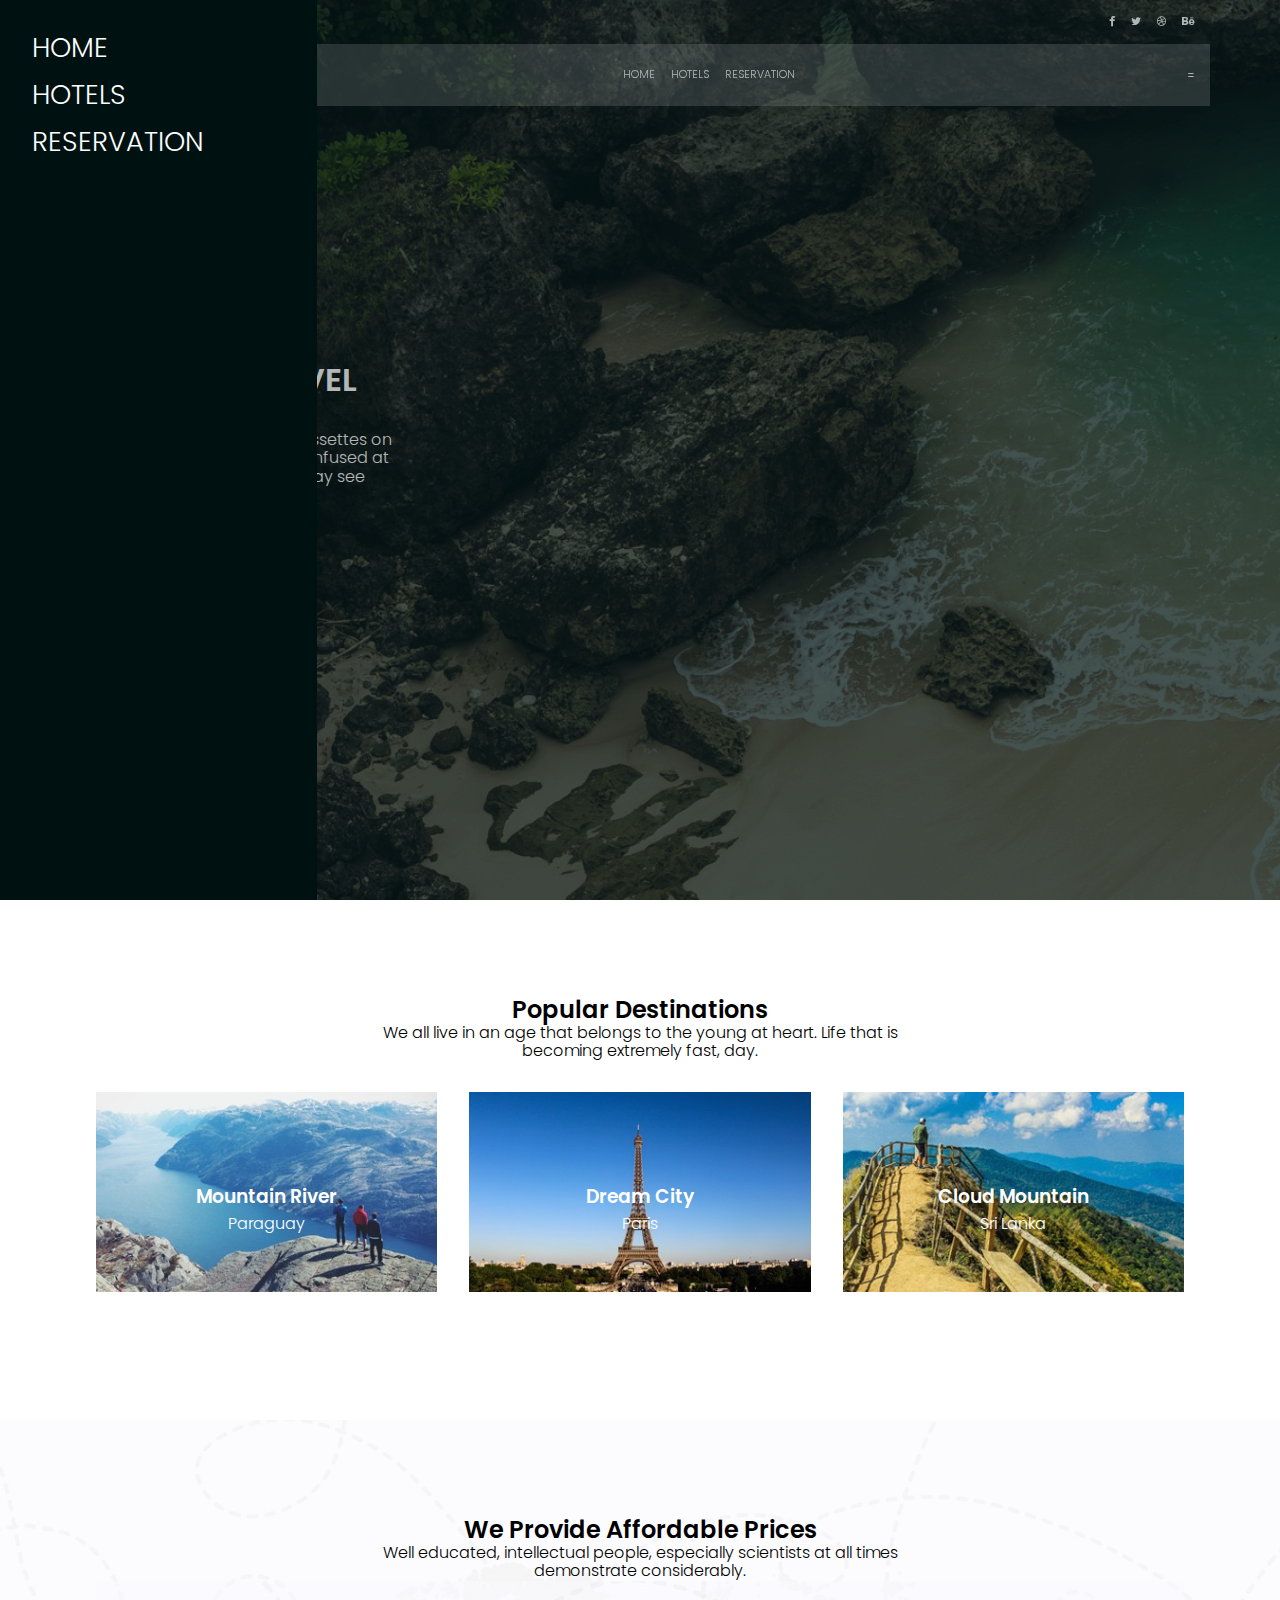
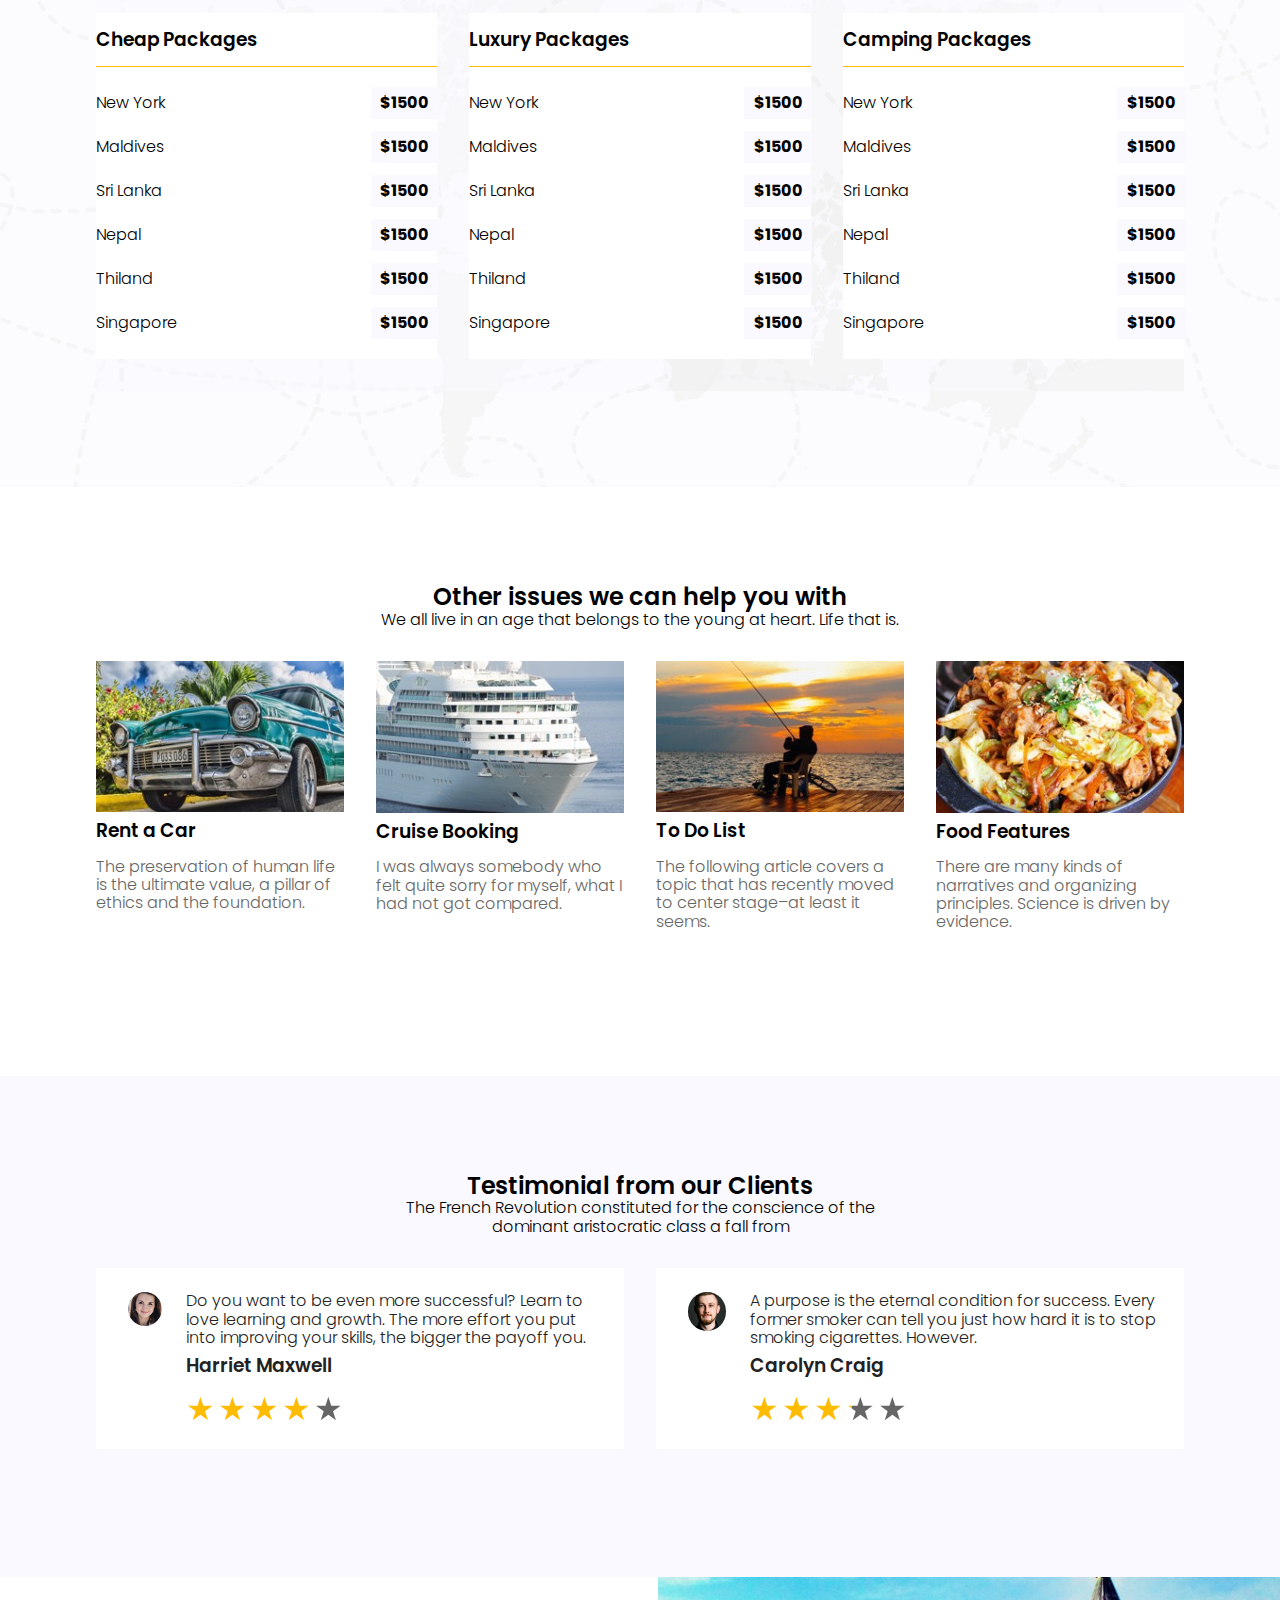
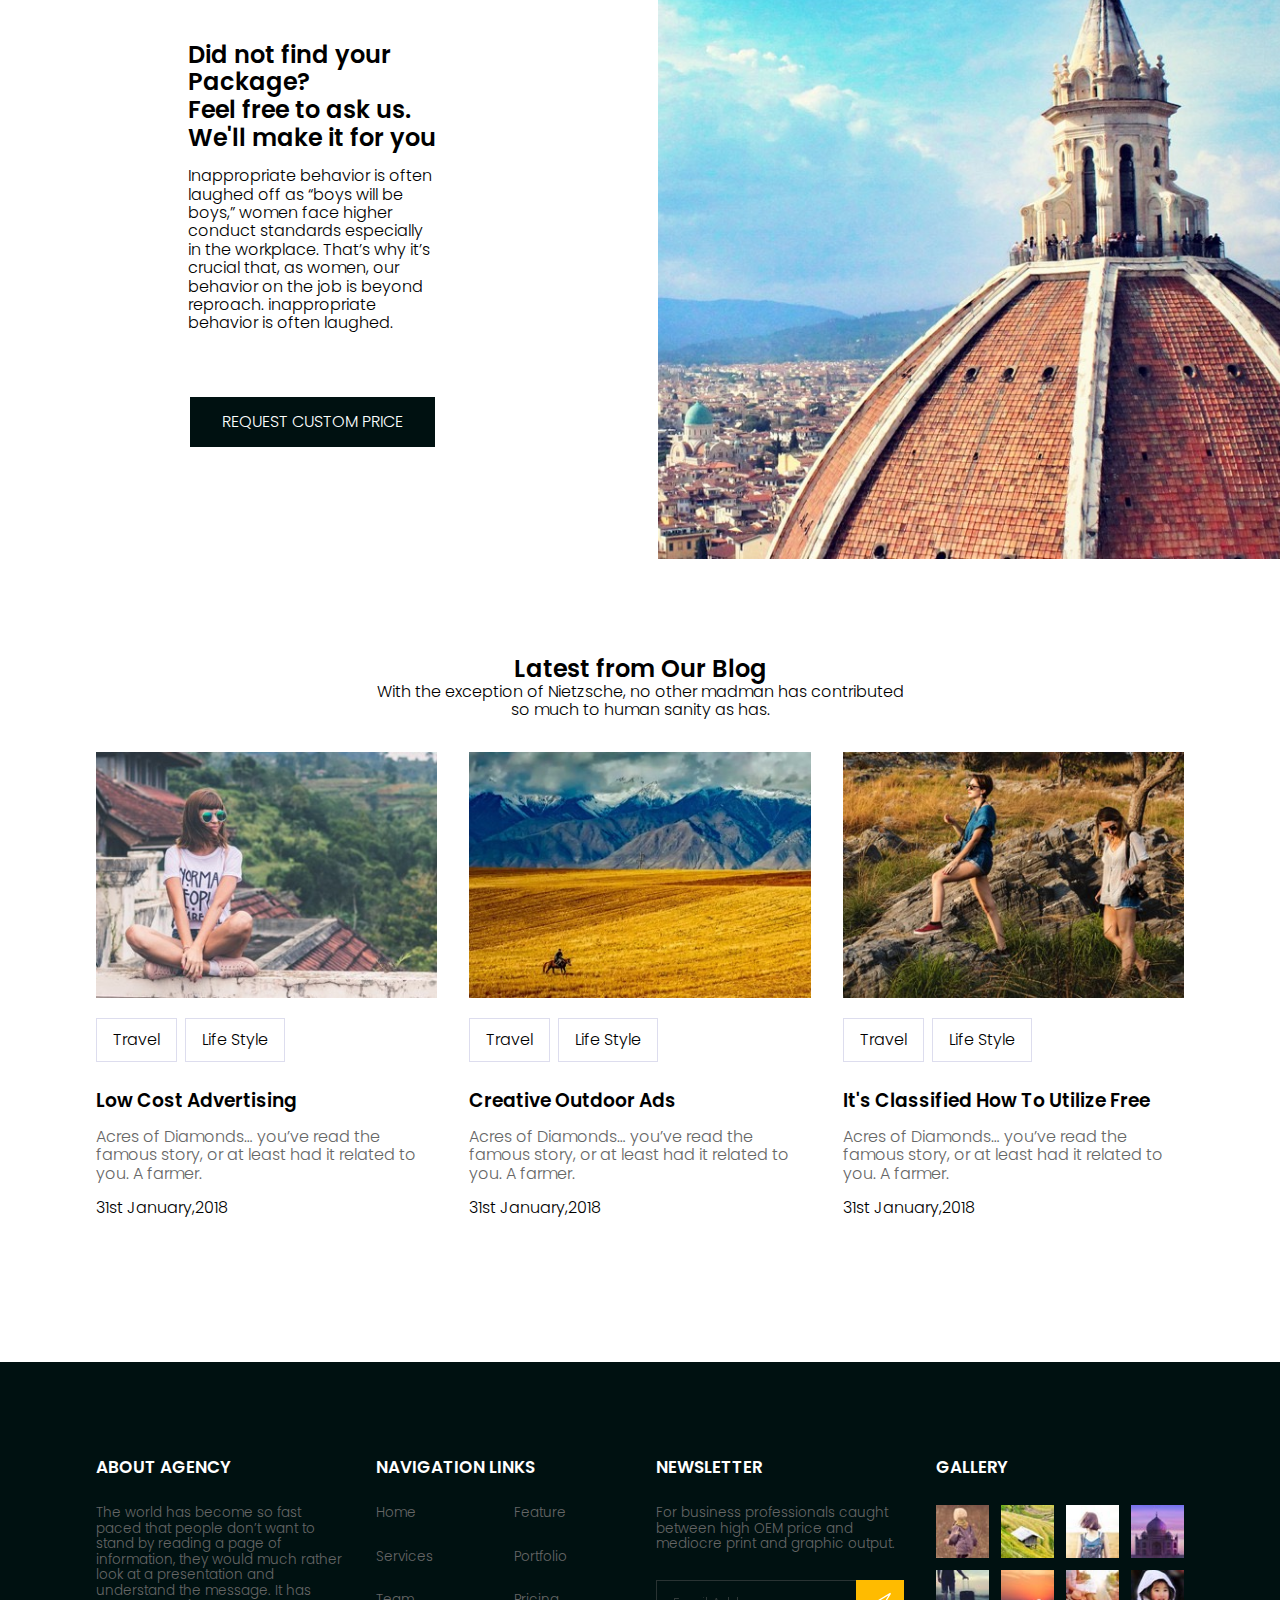
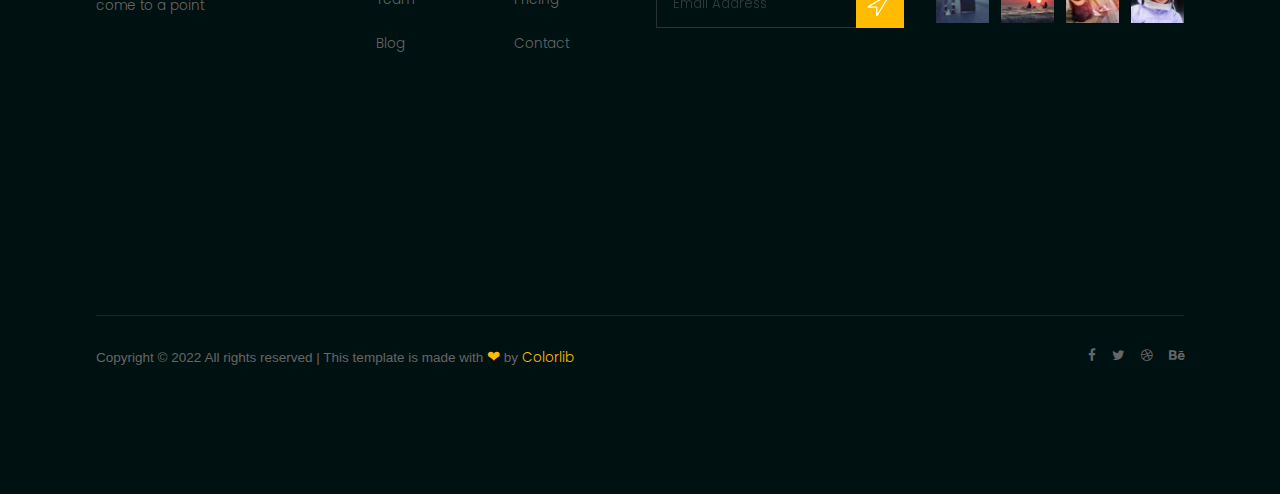
==== commit 1bf853e3: "[v 0.0] responsive done, started burger" ====
--- a/prod/index.html
+++ b/prod/index.html
@@ -42,6 +42,7 @@
                     <a href="#" title="to Hotels">Hotels</a>
                     <a href="#" title="to Contacts">Reservation</a>
                 </div>
+                <div class="burger">=</div>
             </div>
         </div>
     </nav>
@@ -156,7 +157,7 @@
             </div>
         </section>
         <!-- other services -->
-        <section class="other-services center-content">
+        <section class="other-services center-content container">
             <div class="wrapper">
                 <div class="title">
                     <h2>Other issues we can help you with</h2>
@@ -167,29 +168,37 @@
                         <div class="img-wrapper">
                             <img src="img/photos/home/o1.jpg" alt="Rent a Car">
                         </div>
-                        <h3>Rent a Car</h3>
-                        <p class="desc">The preservation of human life is the ultimate value, a pillar of ethics and the foundation.</p>
+                        <div class="text-wrapper">
+                            <h3>Rent a Car</h3>
+                            <p class="desc">The preservation of human life is the ultimate value, a pillar of ethics and the foundation.</p>
+                        </div>
                     </article>
                     <article class="service hoverable">
                         <div class="img-wrapper">
                             <img src="img/photos/home/o2.jpg" alt="Cruise Booking">
                         </div>
-                        <h3>Cruise Booking</h3>
-                        <p class="desc">I was always somebody who felt quite sorry for myself, what I had not got compared.</p>
+                        <div class="text-wrapper">
+                            <h3>Cruise Booking</h3>
+                            <p class="desc">I was always somebody who felt quite sorry for myself, what I had not got compared.</p>
+                        </div>
                     </article>
                     <article class="service hoverable">
                         <div class="img-wrapper">
                             <img src="img/photos/home/o3.jpg" alt="To Do List">
                         </div>
-                        <h3>To Do List</h3>
-                        <p class="desc">The following article covers a topic that has recently moved to center stage–at least it seems.</p>
+                        <div class="text-wrapper">
+                            <h3>To Do List</h3>
+                            <p class="desc">The following article covers a topic that has recently moved to center stage–at least it seems.</p>
+                        </div>
                     </article>
                     <article class="service hoverable">
                         <div class="img-wrapper">
                             <img src="img/photos/home/o4.jpg" alt="Food Features">
                         </div>
-                        <h3>Food Features</h3>
-                        <p class="desc">There are many kinds of narratives and organizing principles. Science is driven by evidence.</p>
+                        <div class="text-wrapper">
+                            <h3>Food Features</h3>
+                            <p class="desc">There are many kinds of narratives and organizing principles. Science is driven by evidence.</p>
+                        </div>
                     </article>
                 </div>
             </div>
@@ -234,7 +243,7 @@
                         <a href="#" class="button request">Request custom price</a>
                     </div>
                 </div>
-                <div class="img-wrapper">
+                <div class="img-wrapper bg">
                     <img src="img/photos/ask.jpg" alt="You know what? Just ask Florence.">
                 </div>
             </div>
@@ -246,100 +255,106 @@
                     <p class="sub">With the exception of Nietzsche, no other madman has contributed so much to human sanity as has.</p>
                 </div>
                 <div class="three-elements">
-                    <article class="post">
+                    <article class="post hoverable">
                         <div class="img-wrapper">
                             <img src="img/photos/home/b1.jpg" alt="Latest from our blog">
                         </div>
-                        <div class="tags">
-                            <a href="#" class="tag">Travel</a><a href="#" class="tag">Life Style</a>
-                        </div>
-                        <h3>Low Cost Advertising</h3>
-                        <p class="intro">Acres of Diamonds… you’ve read the famous story, or at least had it related to you. A farmer.</p>
-                        <p class="date">31st January,2018</p>
+                        <div class="text-wrapper">
+                            <div class="tags">
+                                <a href="#" class="tag">Travel</a><a href="#" class="tag">Life Style</a>
+                            </div>
+                            <h3>Low Cost Advertising</h3>
+                            <p class="intro">Acres of Diamonds… you’ve read the famous story, or at least had it related to you. A farmer.</p>
+                            <p class="date">31st January,2018</p>
+                        </div>
                     </article>
                     <article class="post hoverable">
                         <div class="img-wrapper">
                             <img src="img/photos/home/b2.jpg" alt="Latest from our blog">
                         </div>
-                        <div class="tags">
-                            <a href="#" class="tag">Travel</a><a href="#" class="tag">Life Style</a>
-                        </div>
-                        <h3>Creative Outdoor Ads</h3>
-                        <p class="intro">Acres of Diamonds… you’ve read the famous story, or at least had it related to you. A farmer.</p>
-                        <p class="date">31st January,2018</p>
+                        <div class="text-wrapper">
+                            <div class="tags">
+                                <a href="#" class="tag">Travel</a><a href="#" class="tag">Life Style</a>
+                            </div>
+                            <h3>Creative Outdoor Ads</h3>
+                            <p class="intro">Acres of Diamonds… you’ve read the famous story, or at least had it related to you. A farmer.</p>
+                            <p class="date">31st January,2018</p>
+                        </div>
                     </article>
                     <article class="post hoverable">
                         <div class="img-wrapper">
                             <img src="img/photos/home/b3.jpg" alt="Latest from our blog">
                         </div>
-                        <div class="tags">
-                            <a href="#" class="tag">Travel</a><a href="#" class="tag">Life Style</a>
-                        </div>
-                        <h3>It's Classified How To Utilize Free</h3>
-                        <p class="intro">Acres of Diamonds… you’ve read the famous story, or at least had it related to you. A farmer.</p>
-                        <p class="date">31st January,2018</p>
-                    </article>
-                </div>
-            </div>
-        </section>
-    </div>
-</main>
-<footer class="info">
-    <div class="wrapper">
-        <div class="about">
-            <h3>About agency</h3>
-            <p>The world has become so fast paced that people don’t want to stand by reading a page of information, they would much rather look at a presentation and understand the message. It has come to a point</p>
-        </div>
-        <div class="site-navigation">
-            <h3>Navigation links</h3>
-            <div class="links">
-                <a href="index.html" title="to Home">Home</a>
-                <a href="#" title="to Feature">Feature</a>
-                <a href="#" title="to Services">Services</a>
-                <a href="#" title="to Portfolio">Portfolio</a>
-                <a href="#" title="to Team">Team</a>
-                <a href="#" title="to Pricing">Pricing</a>
-                <a href="blog.html" title="to Blog">Blog</a>
-                <a href="contact.html" title="to Contact">Contact</a>
-            </div>
-        </div>
-        <div class="abo">
-            <h3>Newsletter</h3>
-            <p>For business professionals caught between high OEM price and mediocre print and graphic output.</p>
-            <form action="get">
-                <input type="text" placeholder="Email Address">
-                <input type="submit" class="arrow-send">
-                <!-- je n'ai remarqué que trop tard qu'en fait c'était juste du fontawesome ^^ -->
-                <svg
-                    viewBox="0 0 7.9375003 7.9374996"
-                    version="1.1"
-                    xmlns:svg="http://www.w3.org/2000/svg">
-                    <g
-                            transform="translate(-87.984488,-146.65542)">
-                            <path
-                            style="fill:none;stroke:#ffffff;stroke-width:0.408175;stroke-linecap:butt;stroke-linejoin:bevel;stroke-miterlimit:4;stroke-dasharray:none;stroke-opacity:1"
-                            d="m 95.743441,147.10805 -7.484831,4.53298 2.974686,-0.0228 -0.0228,2.97472 z"
-                            id="path946" />
-                    </g>
-                </svg>
-
-            </form>
-        </div>
-        <div class="gallery">
-            <h3>Gallery</h3>
-            <div class="grid">
-                <a href="#" title="Gallery image 01" alt="Gallery image 01"><img src="img/photos/feed/i1.jpg" alt="Latest from our Instagram Feed"></a>
-                <a href="#" title="Gallery image 02" alt="Gallery image 02"><img src="img/photos/feed/i2.jpg" alt="Latest from our Instagram Feed"></a>
-                <a href="#" title="Gallery image 03" alt="Gallery image 03"><img src="img/photos/feed/i3.jpg" alt="Latest from our Instagram Feed"></a>
-                <a href="#" title="Gallery image 04" alt="Gallery image 04"><img src="img/photos/feed/i4.jpg" alt="Latest from our Instagram Feed"></a>
-                <a href="#" title="Gallery image 05" alt="Gallery image 05"><img src="img/photos/feed/i5.jpg" alt="Latest from our Instagram Feed"></a>
-                <a href="#" title="Gallery image 03" alt="Gallery image 03"><img src="img/photos/feed/i6.jpg" alt="Latest from our Instagram Feed"></a>
-                <a href="#" title="Gallery image 04" alt="Gallery image 04"><img src="img/photos/feed/i7.jpg" alt="Latest from our Instagram Feed"></a>
-                <a href="#" title="Gallery image 05" alt="Gallery image 05"><img src="img/photos/feed/i8.jpg" alt="Latest from our Instagram Feed"></a>
+                        <div class="text-wrapper">
+                            <div class="tags">
+                                <a href="#" class="tag">Travel</a><a href="#" class="tag">Life Style</a>
+                            </div>
+                            <h3>It's Classified How To Utilize Free</h3>
+                            <p class="intro">Acres of Diamonds… you’ve read the famous story, or at least had it related to you. A farmer.</p>
+                            <p class="date">31st January,2018</p>
+                        </div>
+                    </article>
+                </div>
+            </div>
+        </section>
+    </main>
+    <!-- footer séparé parce qu'on veut peut-être qu'il ne se répète pas sur toutes les pages -->
+    <footer class="info container">
+        <div class="wrapper">
+            <div class="about">
+                <h3>About agency</h3>
+                <p>The world has become so fast paced that people don’t want to stand by reading a page of information, they would much rather look at a presentation and understand the message. It has come to a point</p>
+            </div>
+            <div class="site-navigation">
+                <h3>Navigation links</h3>
+                <div class="links">
+                    <a href="index.html" title="to Home">Home</a>
+                    <a href="#" title="to Feature">Feature</a>
+                    <a href="#" title="to Services">Services</a>
+                    <a href="#" title="to Portfolio">Portfolio</a>
+                    <a href="#" title="to Team">Team</a>
+                    <a href="#" title="to Pricing">Pricing</a>
+                    <a href="blog.html" title="to Blog">Blog</a>
+                    <a href="contact.html" title="to Contact">Contact</a>
+                </div>
+            </div>
+            <div class="abo">
+                <h3>Newsletter</h3>
+                <p>For business professionals caught between high OEM price and mediocre print and graphic output.</p>
+                <form action="get">
+                    <input type="text" placeholder="Email Address">
+                    <input type="submit" class="arrow-send" value="">
+                    <!-- je n'ai remarqué que trop tard qu'en fait c'était juste du fontawesome ^^ -->
+                    <svg
+                        viewBox="0 0 7.9375003 7.9374996"
+                        version="1.1"
+                        xmlns:svg="http://www.w3.org/2000/svg">
+                        <g
+                                transform="translate(-87.984488,-146.65542)">
+                                <path
+                                style="fill:none;stroke:#ffffff;stroke-width:0.408175;stroke-linecap:butt;stroke-linejoin:bevel;stroke-miterlimit:4;stroke-dasharray:none;stroke-opacity:1"
+                                d="m 95.743441,147.10805 -7.484831,4.53298 2.974686,-0.0228 -0.0228,2.97472 z"
+                                id="path946" />
+                        </g>
+                    </svg>
+                </form>
+            </div>
+            <div class="gallery">
+                <h3>Gallery</h3>
+                <div class="grid">
+                    <a href="#" title="Gallery image 01" alt="Gallery image 01"><img src="img/photos/feed/i1.jpg" alt="Latest from our Instagram Feed"></a>
+                    <a href="#" title="Gallery image 02" alt="Gallery image 02"><img src="img/photos/feed/i2.jpg" alt="Latest from our Instagram Feed"></a>
+                    <a href="#" title="Gallery image 03" alt="Gallery image 03"><img src="img/photos/feed/i3.jpg" alt="Latest from our Instagram Feed"></a>
+                    <a href="#" title="Gallery image 04" alt="Gallery image 04"><img src="img/photos/feed/i4.jpg" alt="Latest from our Instagram Feed"></a>
+                    <a href="#" title="Gallery image 05" alt="Gallery image 05"><img src="img/photos/feed/i5.jpg" alt="Latest from our Instagram Feed"></a>
+                    <a href="#" title="Gallery image 03" alt="Gallery image 03"><img src="img/photos/feed/i6.jpg" alt="Latest from our Instagram Feed"></a>
+                    <a href="#" title="Gallery image 04" alt="Gallery image 04"><img src="img/photos/feed/i7.jpg" alt="Latest from our Instagram Feed"></a>
+                    <a href="#" title="Gallery image 05" alt="Gallery image 05"><img src="img/photos/feed/i8.jpg" alt="Latest from our Instagram Feed"></a>
+                </div>
             </div>
         </div>
     </footer>
-    <footer class="links">
+    <footer class="links container">
         <div class="wrapper">
             <div class="social">
                 <a href="http://www.facebook.com" title="Facebook"><i class="fa fa-facebook" aria-hidden="true"></i></a>
--- a/prod/css/template.min.css
+++ b/prod/css/template.min.css
@@ -1,2 +1,2 @@
-@import"https://fonts.googleapis.com/css2?family=Poppins:wght@200;300;600&display=swap";@-webkit-keyframes up{from{transform:translateY(10vh);opacity:0}to{transform:translateY(0);opacity:1}}@keyframes up{from{transform:translateY(10vh);opacity:0}to{transform:translateY(0);opacity:1}}@-webkit-keyframes down{from{transform:translateY(-2vh);opacity:0}to{transform:translateY(0);opacity:1}}@keyframes down{from{transform:translateY(-2vh);opacity:0}to{transform:translateY(0);opacity:1}}@-webkit-keyframes zoom{from{transform:scale(0%);opacity:0}to{transform:scale(100%);opacity:1}}@keyframes zoom{from{transform:scale(0%);opacity:0}to{transform:scale(100%);opacity:1}}*,*::before,*::after{box-sizing:inherit;padding:0;margin:0}html{line-height:1.15;box-sizing:border-box;font-family:"Raleway",sans-serif}main{display:block}h1{font-size:2em;margin:.67em 0}a{background-color:transparent}img{display:block}abbr[title]{-webkit-text-decoration:underline dotted;text-decoration:underline dotted}code,kbd,samp,pre{font-family:monospace,monospace;font-size:1em}sub,sup{font-size:75%;line-height:0;position:relative;vertical-align:baseline}sub{bottom:-0.25em}sup{top:-0.5em}button,input,optgroup,select,textarea{line-height:inherit;border:1px solid currentColor}button{overflow:visible;text-transform:none}button,[type=button],[type=reset],[type=submit]{-webkit-appearance:button;padding:1px 6px}input{overflow:visible}input,textarea{padding:1px}fieldset{border:1px solid currentColor;margin:0 2px}legend{color:inherit;display:table;max-width:100%;white-space:normal}progress{display:inline-block;vertical-align:baseline}select{text-transform:none}textarea{overflow:auto;vertical-align:top}[type=search]{-webkit-appearance:textfield;outline-offset:-2px}[type=color]{background:inherit}::-webkit-inner-spin-button,::-webkit-outer-spin-button{height:auto}::-webkit-input-placeholder{color:inherit;opacity:.5}::-webkit-search-decoration,::-webkit-file-upload-button{-webkit-appearance:button;font:inherit}::-moz-focus-inner{border:0}:-moz-focusring{outline:1px dotted ButtonText}:-moz-ui-invalid{box-shadow:none}hr{box-sizing:content-box;height:0;color:inherit;overflow:visible}dl,ol,ul{margin:1em 0}ol ol,ol ul,ol dl,ul ol,ul ul,ul dl,dl ol,dl ul,dl dl{margin:0}b,strong{font-weight:bolder}audio,video{display:inline-block}audio:not([controls]){display:none;height:0}img{border:0}svg:not(:root){overflow:hidden}table{text-indent:0;border-color:inherit}details{display:block}dialog{background-color:inherit;border:solid;color:inherit;display:block;height:-webkit-fit-content;height:-moz-fit-content;height:fit-content;left:0;margin:auto;padding:1em;position:absolute;right:0;width:-webkit-fit-content;width:-moz-fit-content;width:fit-content}dialog:not([open]){display:none}summary{display:list-item}canvas{display:inline-block}template{display:none}[hidden]{display:none}::-moz-selection{color:#fff;background:#fb0}::selection{color:#fff;background:#fb0}.button{padding:1rem 2em;display:block;width:-webkit-fit-content;width:-moz-fit-content;width:fit-content}.button.look{color:#fff;background-color:#fb0;transition:all .3s ease-in-out 0s;cursor:pointer}.button.look:hover{background-color:#011;color:#fff}.button.request{transition:all .3s ease-in-out 0s;cursor:pointer;color:#fff;background-color:#011}.button.request:hover{background-color:#fb0;color:#fff}.button.reply{transition:all .3s ease-in-out 0s;cursor:pointer;color:#011;background-color:#fff;border:1px solid #dde}.button.reply:hover{background-color:#fb0;color:#fff}form{display:flex;align-items:center;position:relative}form :nth-of-type(1){flex-basis:100%}form :nth-of-type(2){flex-basis:50px}form input,form textarea{width:100%;height:3rem;background-color:transparent;border-color:rgba(68,68,68,.4);padding:1rem}form input:focus,form textarea:focus{outline:1px solid #fb0}form input::-moz-placeholder, form textarea::-moz-placeholder{color:#444}form input:-ms-input-placeholder, form textarea:-ms-input-placeholder{color:#444}form input::placeholder,form textarea::placeholder{color:#444}form input[type=submit]{background-color:#fb0;border:transparent;cursor:pointer}form svg{position:absolute;width:24px;right:13px}footer form input,footer form textarea{border-right:transparent}footer form input[type=submit]{aspect-ratio:1}.blog .leave-a-comment form{display:grid;grid-template-columns:50% 50%;padding-top:1rem;padding-bottom:1rem;gap:1rem}.blog .leave-a-comment form input:not([type=submit]),.blog .leave-a-comment form textarea{background-color:#fff}.blog .leave-a-comment form .name *,.blog .leave-a-comment form .email *{margin:0 auto;border:0}.blog .leave-a-comment form .subject,.blog .leave-a-comment form .message,.blog .leave-a-comment form .submit{width:100%;grid-column:span 2}.blog .leave-a-comment form .subject *,.blog .leave-a-comment form .message *,.blog .leave-a-comment form .submit *{margin:0 auto;border:0}.gallery .grid{display:grid;grid-template-columns:repeat(4, 1fr);grid-template-rows:repeat(2, 1fr);gap:.75rem}.gallery .grid a{display:block;width:100%;overflow:hidden;z-index:2;position:relative}.gallery .grid a img{display:block;-o-object-fit:cover;object-fit:cover;width:100%}.gallery .grid a:nth-of-type(n+13){display:none}.gallery .grid a::before{background:#fb0;position:absolute;content:"";width:100%;height:100%;top:0;left:0;opacity:0;z-index:4}.gallery .grid a::before{transition:all .2s ease-in-out 0s}.gallery .grid a:hover::before{opacity:.6}body h1,body h2,body h3,body h4{font-family:"Poppins","Gill Sans","Gill Sans MT",Calibri,"Trebuchet MS",sans-serif;font-weight:600}body p,body a,body input{font-family:"Poppins",Arial,Helvetica,sans-serif;font-weight:300}body a{text-decoration:none;text-transform:uppercase;color:inherit}span.heart{font-size:0}span.heart::before{content:"❤";font-size:initial}h1{text-transform:uppercase}.super{text-transform:uppercase;font-size:calc((20px + .2vw)*.65)}input::-moz-placeholder{font-family:"Poppins",FontAwesome}input:-ms-input-placeholder{font-family:"Poppins",FontAwesome}input::placeholder,textarea{font-family:"Poppins",FontAwesome}.reviews-slider{display:flex;align-items:center}.reviews-slider .review{width:50%;padding:1em;display:flex;flex-direction:row;align-items:flex-start;color:#222;background-color:#fff}@media screen and (max-width: 575px){.reviews-slider .review{width:100%}}.reviews-slider .review .img-wrapper{border-radius:999px;overflow:hidden;width:6rem;height:-webkit-fit-content;height:-moz-fit-content;height:fit-content;aspect-ratio:1;margin:.5rem 1rem}.reviews-slider .review .img-wrapper img{width:100%}.reviews-slider .review figure>*{margin:.5rem}.reviews-slider .review figure .stars{--percent: calc(var(--rating) / 5 * 100%);display:inline-block;font-size:2rem;line-height:1}.reviews-slider .review figure .stars::before{content:"★★★★★";letter-spacing:3px;background:linear-gradient(90deg, #fb0 var(--percent), #444 var(--percent));-webkit-background-clip:text;background-clip:text;-webkit-text-fill-color:transparent}.tags a{display:inline-block;width:-webkit-fit-content;width:-moz-fit-content;width:fit-content;padding:.25rem .75rem;border:1px solid #f9f9ff;margin:.75rem .25rem;transition:all .3s ease-in-out 0s;cursor:pointer}.tags a:first-of-type{margin-left:0}.tags a:hover{background-color:#fb0;color:#fff}.material-popout{box-shadow:#dde 0px 8px 24px}.search{position:relative}.search input[type=text]{border-radius:999px;border:0;width:100%;background-color:#fb0}.search input[type=text]::-moz-placeholder{color:#fff;opacity:1}.search input[type=text]:-ms-input-placeholder{color:#fff;opacity:1}.search input[type=text]::placeholder{color:#fff;opacity:1}.search input[type=submit]{border:0;background-color:transparent;position:absolute;right:0;z-index:2}.search:after{font-family:FontAwesome;content:"";font-size:1.5rem;position:absolute;right:2rem;top:50%;transform:translateY(-50%);color:#fff;z-index:1}.blog aside .ad{width:100%;aspect-ratio:6/5;background-image:url(../img/photos/blog/ads-banner.jpg);background-size:cover;background-position:center;background-repeat:no-repeat}.mapouter{position:relative;text-align:right;height:500px;width:100%;box-sizing:content-box;border:.5rem solid #fff;border-radius:1rem}.mapouter .gmap_canvas{overflow:hidden;background:none !important;height:500px}aside{width:350px;padding:1.2rem;margin-top:.9rem}aside section{border-top:1px solid #dde;padding:1rem}aside h2{background-color:#fb0;padding:.75rem;text-align:center;font-size:90%;color:#fff}aside p{color:#444}aside .search{position:relative}aside .search input[type=text]{border-radius:999px;border:0;width:100%;background-color:#fb0}aside .search input[type=text]::-moz-placeholder{color:#fff;opacity:1}aside .search input[type=text]:-ms-input-placeholder{color:#fff;opacity:1}aside .search input[type=text]::placeholder{color:#fff;opacity:1}aside .search input[type=submit]{border:0;background-color:transparent;position:absolute;right:0;z-index:2}aside .search:after{font-family:FontAwesome;content:"";font-size:1.5rem;position:absolute;right:2rem;top:50%;transform:translateY(-50%);color:#fff;z-index:1}aside .author{display:flex;flex-direction:column;align-items:center;gap:2rem}aside .author .social{width:50%}aside .author .img-wrapper{border-radius:999px;width:150px;height:150px;width:-webkit-fit-content;width:-moz-fit-content;width:fit-content;height:-webkit-fit-content;height:-moz-fit-content;height:fit-content}aside .author .text-wrapper{display:flex;flex-direction:column;align-items:center;text-align:center;gap:1rem}aside .post-snippet{width:100%;margin-top:1rem;display:flex;flex-direction:row-reverse}aside .post-snippet .img-wrapper{width:30%}aside .post-snippet .img-wrapper img{width:100%}aside .post-snippet .text-wrapper{font-size:92%;padding-left:1rem;width:70%;display:flex;flex-direction:column;justify-content:center;gap:.5rem}aside .categories{padding-left:0;padding-right:0}aside .categories .cat{display:grid;grid-template-columns:80% 20%;border-bottom:2.75px dotted #f9f9ff;margin:.5rem 0;padding:1rem 0}aside .categories .cat .num{text-align:right}aside .newsletter{text-align:center}aside .newsletter p{margin:1rem 0}aside .newsletter input[type=submit]{aspect-ratio:unset;width:-webkit-fit-content;width:-moz-fit-content;width:fit-content;border:0;color:#fff;font-weight:bold;padding:0 1rem;margin-left:calc(1px - 1rem - 1px);box-sizing:border-box}.tag-cloud a{text-transform:initial;padding:.75rem 1rem}footer{width:100%;background-color:#011;color:#444;padding-top:4rem;padding-bottom:4rem;gap:4rem}footer:not(:last-of-type){padding-bottom:0}footer:not(:first-of-type){padding-top:0}footer.info>*{display:grid;grid-template-columns:repeat(4, 1fr);gap:1rem}footer.links>*{padding-top:2rem;padding-bottom:2rem;gap:2rem;display:flex;justify-content:space-between;flex-direction:row-reverse;border-top:1px solid #222}footer.links>* a,footer.links>* span{color:#fb0}footer.links>* .social{display:flex;gap:1rem}footer h1,footer h2,footer h3,footer h4{color:#fff;text-transform:uppercase;font-size:calc((20px + .2vw)*.75)}footer p,footer a{text-transform:initial;font-size:calc((16px + .16vw)*.75)}footer h3+p,footer h3+div{padding-top:1.75rem;padding-bottom:1.75rem;gap:1.75rem}footer .site-navigation div{display:grid;grid-template-columns:repeat(2, 1fr);grid-template-rows:repeat(5, 1fr)}footer .site-navigation div h3{grid-column:span 2}.wrapper{margin:0 auto;width:1140px}div.container{padding:0 1rem}section.container{padding:6rem 6rem}.pad{padding:3rem}.wrapper.nopad{padding-bottom:0;padding-top:0}.center-content>.wrapper{display:flex;flex-direction:column;align-items:center}.center-content>.wrapper .title{width:50%;text-align:center}.light{background-color:#f9f9ff}.bg{background-size:cover;background-position:center;background-repeat:no-repeat}.two-elements{width:100%;display:flex;flex-direction:row;padding-top:2rem;padding-bottom:2rem;gap:2rem}.two-elements>*{width:50%}.three-elements{width:100%;display:grid;grid-template-columns:repeat(3, 1fr);padding-top:2rem;padding-bottom:2rem;gap:2rem}.four-elements{width:100%;display:grid;grid-template-columns:repeat(4, 1fr);padding-top:2rem;padding-bottom:2rem;gap:2rem}.img-right .text-wrapper,.img-left .text-wrapper{padding:4rem;display:flex;flex-direction:column;align-items:center;justify-content:center}.img-right .text-wrapper .text,.img-left .text-wrapper .text{width:50%;display:flex;flex-direction:column;justify-content:center;gap:1rem}.img-right .text-wrapper .text .button,.img-left .text-wrapper .text .button{align-self:center;margin:3rem}.img-wrapper img{width:100%}.featured-image img{width:100%}.comfort-reading{color:#444;line-height:1.5em}.section-title{text-align:center;padding:1rem}.home header.bg{background-image:url(../img/photos/home/hero-home.jpg);height:100vh}.home header.bg .wrapper{justify-content:center}.home header.bg .title{width:30%}.blog header.bg{background-image:url(../img/photos/blog/hero-blog.jpg);height:50vh}.blog header.bg .wrapper{justify-content:center;align-items:center}.blog header.bg .title{font-size:200%;width:100%}.blog header.bg .title h1{text-transform:initial}header{z-index:-1;position:relative}header::before{background:#011;position:absolute;content:"";width:100%;height:100%;top:0;left:0;opacity:.6;z-index:1}header .wrapper{display:flex;flex-direction:column;color:#fff;height:100%}header .wrapper .title{z-index:1;display:flex;flex-direction:column}header .wrapper .title>*{margin:1rem}header .wrapper .breadcrumbs{margin:0 6rem}header .wrapper .breadcrumbs ul{list-style:none;padding:0}header .wrapper .breadcrumbs li::before{font-family:FontAwesome;display:inline-block;margin-left:calc -1.3em;width:1.3em;margin-right:.65em}header .wrapper .breadcrumbs li{display:inline-block}header .wrapper .breadcrumbs li::before{content:""}nav{position:fixed;font-size:calc((16px + .16vw)*.6);color:#fff;width:100%;z-index:2}nav .social,nav .logo,nav .user-actions,nav .site-navigation{display:flex;gap:1rem}.nav-row{display:flex;width:100%;justify-content:space-between;align-items:center}.nav-row.upper{text-transform:initial;margin:1rem 0;padding-right:1rem;padding-left:1rem}.nav-row.highlight{font-weight:500;background-color:rgba(255,255,255,.2);margin:1rem 0;padding-right:1rem;padding-left:1rem;padding-top:1rem;padding-bottom:1rem;gap:1rem}.destinations .img-wrapper{position:relative}.destinations .img-wrapper div{position:absolute;top:0;left:0;width:100%;height:100%;color:#fff;display:flex;padding-top:.5rem;padding-bottom:.5rem;gap:.5rem;flex-direction:column;align-items:center;justify-content:center;z-index:1}.destinations .img-wrapper a{background-color:#fb0;display:block;padding:.25rem .75rem;opacity:0;transition:all .3s ease-in-out 0s}.destinations .img-wrapper:hover{cursor:pointer}.destinations .img-wrapper:hover a{opacity:1}.destinations .img-wrapper:hover:after{opacity:.3}.destinations .img-wrapper:after{content:"";position:absolute;background-color:#011;top:0;left:0;width:100%;height:100%;opacity:0;z-index:0;transition:all .3s ease-in-out 0s}.prices{background-image:url(../img/graphics/world.png)}.prices h3{padding-top:1rem;padding-bottom:1rem;gap:1rem;border-bottom:1px solid #fb0;background-color:#fff}.prices .price-table{display:grid;background-color:#fff;padding:1.25em 0;grid-template-columns:77% 20%;gap:.75em}.prices .price-table p,.prices .price-table a{line-height:2em}.prices .price-table a{font-weight:bold;text-align:center;background-color:#f9f9ff}main{background-color:#f9f9ff}main>.wrapper{display:grid;grid-template-columns:1fr 350px;grid-template-areas:"featured   aside" "post-nav   aside" "comments   aside"}main>.wrapper aside{grid-area:aside}main>.wrapper .article{grid-area:featured}main>.wrapper .post-navigation{grid-area:post-nav}main>.wrapper .article{grid-area:featured}.blog .article{margin-top:2rem;display:grid;grid-template-columns:20% 1fr;grid-auto-rows:-webkit-max-content;grid-auto-rows:max-content;grid-template-areas:"fimage  fimage" "details  title  " "details  intro  " "quoted   quoted "}.blog .article .featured-image{grid-area:fimage}.blog .article .details{grid-area:details}.blog .article .article-title{grid-area:title}.blog .article .intro{grid-area:intro}.blog .article .quoted{grid-area:quoted}.blog .article .tags a{text-transform:unset;display:inline;border:0;padding:0;margin:0}.blog .article .tags a:not(:last-child):after{content:","}.blog .article .details{text-align:right;display:flex;flex-direction:column;align-items:flex-end}.blog .article .details>*{margin:1rem 0}.blog .article .details .author,.blog .article .details .date,.blog .article .details .views,.blog .article .details .comments{display:flex;gap:1rem}.blog .article .details .author::after,.blog .article .details .date::after,.blog .article .details .views::after,.blog .article .details .comments::after{font-family:FontAwesome}.blog .article .details .social{width:75%}.blog .article .details .author::after{content:""}.blog .article .details .date::after{content:""}.blog .article .details .views::after{content:""}.blog .article .details .comments::after{content:""}.blog .article .article-content h2,.blog .article .article-content h3,.blog .article .article-content h4,.blog .article .article-content p{margin:1rem}.blog .article .quoted{background-color:#fff;padding:1.5rem}.blog .article :nth-of-type(n+6){grid-column:span 2}.post-navigation{height:-webkit-fit-content;height:-moz-fit-content;height:fit-content}.post-navigation div[onclick="toPrev()"],.post-navigation div[onclick="toNext()"]{cursor:pointer;display:flex}.post-navigation div[onclick="toPrev()"].next,.post-navigation div[onclick="toNext()"].next{flex-direction:row-reverse}.post-navigation div[onclick="toPrev()"] .img-wrapper,.post-navigation div[onclick="toNext()"] .img-wrapper{position:relative;width:5rem}.post-navigation div[onclick="toPrev()"] .img-wrapper::after,.post-navigation div[onclick="toNext()"] .img-wrapper::after{font-family:FontAwesome;position:absolute;font-size:calc((16px + .16vw)*1.5);top:50%;left:50%;transform:translate(-50%, -50%);color:#fff;opacity:0;transition:all .3s ease-in-out 0s}.post-navigation div[onclick="toPrev()"].prev .img-wrapper::after,.post-navigation div[onclick="toNext()"].prev .img-wrapper::after{content:""}.post-navigation div[onclick="toPrev()"].next .img-wrapper::after,.post-navigation div[onclick="toNext()"].next .img-wrapper::after{content:""}.post-navigation div[onclick="toPrev()"].prev:hover .img-wrapper::after,.post-navigation div[onclick="toNext()"].prev:hover .img-wrapper::after{opacity:1}.post-navigation div[onclick="toPrev()"].next:hover .img-wrapper::after,.post-navigation div[onclick="toNext()"].next:hover .img-wrapper::after{opacity:1}.post-navigation div[onclick="toPrev()"] .text-wrapper,.post-navigation div[onclick="toNext()"] .text-wrapper{margin:1rem;height:100%}.post-navigation div[onclick="toPrev()"] .text-wrapper .super,.post-navigation div[onclick="toNext()"] .text-wrapper .super{margin-bottom:1.25rem}.comments .comment{grid-column:span 3;display:grid;grid-template-columns:5rem 75% 1fr}.comments .comment .comment{padding-left:2rem}.comments .comment .text-wrapper{padding:.5rem 1rem}.comments .comment .text-wrapper .date{color:#dde;margin-bottom:1.75rem}main .social{display:flex;justify-content:space-between}main .social a{transition:all .3s ease-in-out 0s;cursor:pointer}main .social a:hover{color:#fb0}
-/*# sourceMappingURL=[data-uri] */
+@import"https://fonts.googleapis.com/css2?family=Poppins:wght@200;300;600&display=swap";@-webkit-keyframes up{from{transform:translateY(10vh);opacity:0}to{transform:translateY(0);opacity:1}}@keyframes up{from{transform:translateY(10vh);opacity:0}to{transform:translateY(0);opacity:1}}@-webkit-keyframes down{from{transform:translateY(-2vh);opacity:0}to{transform:translateY(0);opacity:1}}@keyframes down{from{transform:translateY(-2vh);opacity:0}to{transform:translateY(0);opacity:1}}@-webkit-keyframes zoom{from{transform:scale(0%);opacity:0}to{transform:scale(100%);opacity:1}}@keyframes zoom{from{transform:scale(0%);opacity:0}to{transform:scale(100%);opacity:1}}*,*::before,*::after{box-sizing:inherit;padding:0;margin:0}html{line-height:1.15;box-sizing:border-box;font-family:"Raleway",sans-serif}main{display:block}h1{font-size:2em;margin:.67em 0}a{background-color:transparent}img{display:block}abbr[title]{-webkit-text-decoration:underline dotted;text-decoration:underline dotted}code,kbd,samp,pre{font-family:monospace,monospace;font-size:1em}sub,sup{font-size:75%;line-height:0;position:relative;vertical-align:baseline}sub{bottom:-0.25em}sup{top:-0.5em}button,input,optgroup,select,textarea{line-height:inherit;border:1px solid currentColor}button{overflow:visible;text-transform:none}button,[type=button],[type=reset],[type=submit]{-webkit-appearance:button;padding:1px 6px}input{overflow:visible}input,textarea{padding:1px}fieldset{border:1px solid currentColor;margin:0 2px}legend{color:inherit;display:table;max-width:100%;white-space:normal}progress{display:inline-block;vertical-align:baseline}select{text-transform:none}textarea{overflow:auto;vertical-align:top}[type=search]{-webkit-appearance:textfield;outline-offset:-2px}[type=color]{background:inherit}::-webkit-inner-spin-button,::-webkit-outer-spin-button{height:auto}::-webkit-input-placeholder{color:inherit;opacity:.5}::-webkit-search-decoration,::-webkit-file-upload-button{-webkit-appearance:button;font:inherit}::-moz-focus-inner{border:0}:-moz-focusring{outline:1px dotted ButtonText}:-moz-ui-invalid{box-shadow:none}hr{box-sizing:content-box;height:0;color:inherit;overflow:visible}dl,ol,ul{margin:1em 0}ol ol,ol ul,ol dl,ul ol,ul ul,ul dl,dl ol,dl ul,dl dl{margin:0}b,strong{font-weight:bolder}audio,video{display:inline-block}audio:not([controls]){display:none;height:0}img{border:0}svg:not(:root){overflow:hidden}table{text-indent:0;border-color:inherit}details{display:block}dialog{background-color:inherit;border:solid;color:inherit;display:block;height:-webkit-fit-content;height:-moz-fit-content;height:fit-content;left:0;margin:auto;padding:1em;position:absolute;right:0;width:-webkit-fit-content;width:-moz-fit-content;width:fit-content}dialog:not([open]){display:none}summary{display:list-item}canvas{display:inline-block}template{display:none}[hidden]{display:none}::-moz-selection{color:#fff;background:#fb0}::selection{color:#fff;background:#fb0}.button{padding:1rem 2em;display:block;width:-webkit-max-content;width:-moz-max-content;width:max-content}.button.look{color:#fff;background-color:#fb0;transition:all .3s ease-in-out 0s;cursor:pointer}.button.look:hover{background-color:#011;color:#fff}.button.request{transition:all .3s ease-in-out 0s;cursor:pointer;color:#fff;background-color:#011}.button.request:hover{background-color:#fb0;color:#fff}.button.reply{transition:all .3s ease-in-out 0s;cursor:pointer;color:#011;background-color:#fff;border:1px solid #dde}.button.reply:hover{background-color:#fb0;color:#fff}form{display:flex;align-items:center;position:relative}form :nth-of-type(1){flex-basis:100%}form :nth-of-type(2){flex-basis:50px}form input,form textarea{width:100%;height:3rem;background-color:transparent;border-color:rgba(102,102,102,.4);padding:1rem}form input:focus,form textarea:focus{outline:1px solid #fb0}form input::-moz-placeholder, form textarea::-moz-placeholder{color:#666}form input:-ms-input-placeholder, form textarea:-ms-input-placeholder{color:#666}form input::placeholder,form textarea::placeholder{color:#666}form input[type=submit]{background-color:#fb0;border:transparent;cursor:pointer}form svg{position:absolute;width:24px;right:13px}footer form input,footer form textarea{border-right:transparent}footer form input[type=submit]{aspect-ratio:1}.blog .leave-a-comment form{display:grid;grid-template-columns:50% 50%;padding-top:1rem;padding-bottom:1rem;gap:1rem}.blog .leave-a-comment form div{padding:0 1rem;padding-left:0}.blog .leave-a-comment form input:not([type=submit]),.blog .leave-a-comment form textarea{background-color:#fff}.blog .leave-a-comment form .name *,.blog .leave-a-comment form .email *{margin:0 auto;border:0}.blog .leave-a-comment form .subject,.blog .leave-a-comment form .message,.blog .leave-a-comment form .submit{width:100%;grid-column:span 2}.blog .leave-a-comment form .subject *,.blog .leave-a-comment form .message *,.blog .leave-a-comment form .submit *{margin:0 auto;border:0}.gallery .grid{display:grid;grid-template-columns:repeat(4, 1fr);grid-template-rows:repeat(2, 1fr);gap:.75rem}.gallery .grid a{display:block;width:100%;overflow:hidden;z-index:2;position:relative}.gallery .grid a img{display:block;-o-object-fit:cover;object-fit:cover;width:100%}.gallery .grid a:nth-of-type(n+13){display:none}.gallery .grid a::before{background:#fb0;position:absolute;content:"";width:100%;height:100%;top:0;left:0;opacity:0;z-index:4}.gallery .grid a::before{transition:all .2s ease-in-out 0s}.gallery .grid a:hover::before{opacity:.6}body h1,body h2,body h3,body h4{font-family:"Poppins","Gill Sans","Gill Sans MT",Calibri,"Trebuchet MS",sans-serif;font-weight:600}body p,body a,body input,body blockquote{font-family:"Poppins",Arial,Helvetica,sans-serif;font-weight:300}body a{text-decoration:none;text-transform:uppercase;color:inherit}span.heart{font-size:0}span.heart::before{content:"❤";font-size:initial}h1{text-transform:uppercase}.super{text-transform:uppercase;font-size:calc((20px + .2vw)*.65)}input::-moz-placeholder{font-family:"Poppins",FontAwesome}input:-ms-input-placeholder{font-family:"Poppins",FontAwesome}input::placeholder,textarea{font-family:"Poppins",FontAwesome}.reviews-slider{display:flex;align-items:center}.reviews-slider .review{padding:1em;display:flex;flex-direction:row;align-items:flex-start;color:#222;background-color:#fff}@media screen and (max-width: 575px){.reviews-slider .review{width:100%}}.reviews-slider .review .img-wrapper{border-radius:999px;overflow:hidden;width:6rem;height:-webkit-fit-content;height:-moz-fit-content;height:fit-content;aspect-ratio:1;margin:.5rem 1rem}.reviews-slider .review .img-wrapper img{width:100%}.reviews-slider .review figure>*{margin:.5rem}.reviews-slider .review figure .stars{--percent: calc(var(--rating) / 5 * 100%);display:inline-block;font-size:2rem;line-height:1}.reviews-slider .review figure .stars::before{content:"★★★★★";letter-spacing:3px;background:linear-gradient(90deg, #fb0 var(--percent), #666 var(--percent));-webkit-background-clip:text;background-clip:text;-webkit-text-fill-color:transparent}.service .text-wrapper,.post .text-wrapper{padding-top:.5rem}.service .text-wrapper>*,.post .text-wrapper>*{padding-bottom:1rem}.service .text-wrapper .intro,.service .text-wrapper .desc,.post .text-wrapper .intro,.post .text-wrapper .desc{color:#666}.hoverable .img-wrapper img{transition:all .3s ease-in-out 0s}.hoverable h1,.hoverable h2,.hoverable h3{transition:all .3s ease-in-out 0s;cursor:pointer}.hoverable h1:hover,.hoverable h2:hover,.hoverable h3:hover{color:#fb0}.service:hover{cursor:pointer}.service:hover .img-wrapper img{transform:rotate(8deg) scale(125%)}.post:hover{cursor:pointer}.post:hover .img-wrapper img{transform:scale(110%)}.tags a{display:inline-block;width:-webkit-fit-content;width:-moz-fit-content;width:fit-content;padding:.75rem 1rem;border:1px solid #dde;margin:.75rem .25rem;text-transform:initial;transition:all .3s ease-in-out 0s;cursor:pointer}.tags a:first-of-type{margin-left:0}.tags a:hover{background-color:#fb0;color:#fff}.material-popout{box-shadow:#dde 0px 8px 24px}.search{position:relative}.search input[type=text]{border-radius:999px;border:0;width:100%;background-color:#fb0}.search input[type=text]::-moz-placeholder{color:#fff;opacity:1}.search input[type=text]:-ms-input-placeholder{color:#fff;opacity:1}.search input[type=text]::placeholder{color:#fff;opacity:1}.search input[type=submit]{border:0;background-color:transparent;position:absolute;right:0;z-index:2}.search:after{font-family:FontAwesome;content:"";font-size:1.5rem;position:absolute;right:2rem;top:50%;transform:translateY(-50%);color:#fff;z-index:1}.blog aside .ad{width:100%;aspect-ratio:6/5;background-image:url(../img/photos/blog/ads-banner.jpg);background-size:cover;background-position:center;background-repeat:no-repeat}.mapouter{position:relative;text-align:right;height:500px;width:100%;box-sizing:content-box;border:.5rem solid #fff;border-radius:1rem}.mapouter .gmap_canvas{overflow:hidden;background:none !important;height:500px}aside{width:350px;padding:1.2rem;margin-top:.9rem}@media screen and (max-width: 992px){aside{width:calc(100% - 1rem)}}aside section{border-top:1px solid #dde;padding:1rem}aside h2{background-color:#fb0;padding:.75rem;text-align:center;font-size:90%;color:#fff}aside p{color:#666}aside .search{position:relative}aside .search input[type=text]{border-radius:999px;border:0;width:100%;background-color:#fb0}aside .search input[type=text]::-moz-placeholder{color:#fff;opacity:1}aside .search input[type=text]:-ms-input-placeholder{color:#fff;opacity:1}aside .search input[type=text]::placeholder{color:#fff;opacity:1}aside .search input[type=submit]{border:0;background-color:transparent;position:absolute;right:0;z-index:2}aside .search:after{font-family:FontAwesome;content:"";font-size:1.5rem;position:absolute;right:2rem;top:50%;transform:translateY(-50%);color:#fff;z-index:1}aside .author{display:flex;flex-direction:column;align-items:center;gap:2rem}aside .author .social{width:50%}aside .author .img-wrapper{border-radius:999px;width:150px;height:150px;width:-webkit-fit-content;width:-moz-fit-content;width:fit-content;height:-webkit-fit-content;height:-moz-fit-content;height:fit-content}aside .author .text-wrapper{display:flex;flex-direction:column;align-items:center;text-align:center;gap:1rem}aside .post-snippet{width:100%;margin-top:1rem;display:flex;flex-direction:row-reverse}aside .post-snippet .img-wrapper{width:30%}aside .post-snippet .img-wrapper img{width:100%}aside .post-snippet .text-wrapper{font-size:92%;padding-left:1rem;width:70%;display:flex;flex-direction:column;justify-content:center;gap:.5rem}aside .categories{padding-left:0;padding-right:0}aside .categories .cat{display:grid;grid-template-columns:80% 20%;border-bottom:2.75px dotted #f9f9ff;margin:.5rem 0;padding:1rem 0}aside .categories .cat .num{text-align:right}aside .newsletter{text-align:center}aside .newsletter p{margin:1rem 0}aside .newsletter input[type=submit]{aspect-ratio:unset;width:-webkit-fit-content;width:-moz-fit-content;width:fit-content;border:0;color:#fff;font-weight:bold;padding:0 1rem;margin-left:calc(1px - 1rem - 1px);box-sizing:border-box}footer{width:100%;background-color:#011;color:#666;padding-top:4rem;padding-bottom:4rem;gap:4rem}footer:not(:last-of-type){padding-bottom:0}footer:not(:first-of-type){padding-top:0}footer.info>*{display:grid;grid-template-columns:repeat(4, 1fr);gap:1rem}@media screen and (max-width: 992px){footer.info>*{grid-template-columns:repeat(2, 1fr)}}@media screen and (max-width: 575px){footer.info>*{grid-template-columns:1fr}}footer.links>*{padding-top:2rem;padding-bottom:2rem;gap:2rem;display:flex;justify-content:space-between;flex-direction:row-reverse;border-top:1px solid #222}@media screen and (max-width: 992px){footer.links>*{flex-direction:column}}footer.links>* a{transition:all .3s ease-in-out 0s;cursor:pointer}footer.links>* a:hover{color:#fb0}footer.links>* p a,footer.links>* p span{color:#fb0}footer.links>* .social{display:flex;gap:1rem}footer h1,footer h2,footer h3,footer h4{color:#fff;text-transform:uppercase;font-size:calc((20px + .2vw)*.75)}footer p,footer a{text-transform:initial;font-size:calc((16px + .16vw)*.75)}footer h3+p,footer h3+div{padding-top:1.75rem;padding-bottom:1.75rem;gap:1.75rem}footer .site-navigation div{display:grid;grid-template-columns:repeat(2, 1fr);grid-template-rows:repeat(5, 1fr)}footer .site-navigation div h3{grid-column:span 2}.wrapper{margin:0 auto;width:100%;max-width:1140px}div.container{padding:0 1rem}section.container{padding:6rem 6rem}@media screen and (max-width: 992px){section.container{padding:4rem 4rem}}@media screen and (max-width: 768px){section.container{padding:2rem 2rem}}footer.container{padding:6rem 6rem}footer.container .wrapper{gap:2rem}@media screen and (max-width: 992px){footer.container{padding:4rem 4rem}}@media screen and (max-width: 768px){footer.container{padding:2rem 2rem}}.pad{padding:3rem}.wrapper.nopad{padding-bottom:0;padding-top:0;max-width:unset}.center-content>.wrapper{display:flex;flex-direction:column;align-items:center}.center-content>.wrapper .title{width:50%;text-align:center}.light{background-color:#f9f9ff}.bg{background-size:cover;background-position:center;background-repeat:no-repeat;position:relative}.bg img{position:absolute;-o-object-fit:cover;object-fit:cover;height:100%;-o-object-position:center center;object-position:center center}.two-elements{width:100%;display:flex;flex-direction:row;padding-top:2rem;padding-bottom:2rem;gap:2rem}.two-elements>*{width:50%}@media screen and (max-width: 768px){.two-elements>*{width:100%}.two-elements>*.img-wrapper{min-height:30vh}}@media screen and (max-width: 768px){.two-elements{flex-direction:column}}.three-elements{width:100%;display:grid;grid-template-columns:repeat(3, 1fr);padding-top:2rem;padding-bottom:2rem;gap:2rem}@media screen and (max-width: 575px){.three-elements{grid-template-columns:100%}}.four-elements{width:100%;display:grid;grid-template-columns:repeat(4, 1fr);padding-top:2rem;padding-bottom:2rem;gap:2rem}@media screen and (max-width: 992px){.four-elements{grid-template-columns:repeat(2, 1fr)}}@media screen and (max-width: 575px){.four-elements{grid-template-columns:100%}}.img-right .text-wrapper,.img-left .text-wrapper{padding:4rem;display:flex;flex-direction:column;align-items:center;justify-content:center}.img-right .text-wrapper .text,.img-left .text-wrapper .text{max-width:50%;display:flex;flex-direction:column;justify-content:center;gap:1rem}@media screen and (max-width: 1140px){.img-right .text-wrapper .text,.img-left .text-wrapper .text{max-width:100%}}.img-right .text-wrapper .text .button,.img-left .text-wrapper .text .button{align-self:center;margin:3rem}.img-wrapper{overflow:hidden}.img-wrapper img{width:100%}.featured-image img{width:100%}.comfort-reading{color:#666;line-height:1.5em}.section-title{text-align:center;padding:1rem}.home header.bg{background-image:url(../img/photos/home/hero-home.jpg);height:100vh}@media screen and (max-width: 768px){.home header.bg{height:65vh}}.home header.bg .wrapper{justify-content:center}.home header.bg .title{width:30%}@media screen and (max-width: 992px){.home header.bg .title{width:75%}}@media screen and (max-width: 768px){.home header.bg .title{width:100%}}.blog header.bg{background-image:url(../img/photos/blog/hero-blog.jpg);height:50vh}.blog header.bg .wrapper{justify-content:center;align-items:center}.blog header.bg .title{font-size:200%;width:100%}.blog header.bg .title h1{text-transform:initial}header{z-index:-1;position:relative}header::before{background:#011;position:absolute;content:"";width:100%;height:100%;top:0;left:0;opacity:.6;z-index:1}header .wrapper{display:flex;flex-direction:column;color:#fff;height:100%}header .wrapper .title{z-index:1;display:flex;flex-direction:column}header .wrapper .title>*{margin:1rem}header .wrapper .breadcrumbs{margin:0 6rem}header .wrapper .breadcrumbs ul{list-style:none;padding:0}header .wrapper .breadcrumbs li::before{font-family:FontAwesome;display:inline-block;margin-left:calc -1.3em;width:1.3em;margin-right:.65em}header .wrapper .breadcrumbs li{display:inline-block}header .wrapper .breadcrumbs li::before{content:""}nav{position:fixed;font-size:calc((16px + .16vw)*.6);color:#fff;width:100%;z-index:2}nav .social,nav .logo,nav .user-actions,nav .site-navigation{display:flex;gap:1rem}.nav-row{display:flex;width:100%;justify-content:space-between;align-items:center}.nav-row.upper{text-transform:initial;margin:1rem 0;padding-right:1rem;padding-left:1rem}.nav-row.highlight{font-weight:500;background-color:rgba(255,255,255,.2);margin:1rem 0;padding-right:1rem;padding-left:1rem;padding-top:1rem;padding-bottom:1rem;gap:1rem}.burger-reveal{position:fixed;z-index:999;height:100%;width:100%;margin:0;padding:0;display:flex}.burger-reveal .side{position:relative;width:400px;height:100%;padding:2rem;background-color:#011;opacity:1}.burger-reveal .side .site-navigation{display:flex;flex-direction:column;font-size:calc((20px + .2vw)*1.2)}.burger-reveal .click-out{position:relative;width:100%;height:100%;background-color:#011;opacity:.3}.burger-reveal.active{width:100%}.burger-reveal.active::before{visibility:visible}.burger-reveal.active .side{right:0}.destinations .img-wrapper{position:relative}.destinations .img-wrapper div{position:absolute;top:0;left:0;width:100%;height:100%;color:#fff;display:flex;padding-top:.5rem;padding-bottom:.5rem;gap:.5rem;flex-direction:column;align-items:center;justify-content:center;z-index:1}.destinations .img-wrapper a{background-color:#fb0;display:block;padding:.25rem .75rem;opacity:0;transition:all .3s ease-in-out 0s}.destinations .img-wrapper:hover{cursor:pointer}.destinations .img-wrapper:hover a{opacity:1}.destinations .img-wrapper:hover:after{opacity:.3}.destinations .img-wrapper:after{content:"";position:absolute;background-color:#011;top:0;left:0;width:100%;height:100%;opacity:0;z-index:0;transition:all .3s ease-in-out 0s}.prices{background-image:url(../img/graphics/world.png)}.prices h3{padding-top:1rem;padding-bottom:1rem;gap:1rem;border-bottom:1px solid #fb0;background-color:#fff}.prices .price-table{display:grid;background-color:#fff;padding:1.25em 0;grid-template-columns:77% 20%;gap:.75em}.prices .price-table p,.prices .price-table a{line-height:2em}.prices .price-table a{font-weight:bold;text-align:center;background-color:#f9f9ff}@media screen and (max-width: 992px){.latest .three-elements{grid-template-columns:1fr 1fr}.latest .three-elements .post:nth-of-type(n+3){display:none}}@media screen and (max-width: 575px){.latest .three-elements{grid-template-columns:1fr}.latest .three-elements .post:nth-of-type(n+2){display:none}}.blog main{background-color:#f9f9ff}.blog main>.wrapper{padding:0 2vw;display:grid;grid-template-columns:1fr 350px;grid-template-areas:"featured   aside" "post-nav   aside" "comments   aside"}@media screen and (max-width: 992px){.blog main>.wrapper{grid-template-columns:100%;grid-template-areas:"featured" "post-nav" "comments" "aside"}}.blog main>.wrapper aside{grid-area:aside}.blog main>.wrapper .article{grid-area:featured}.blog main>.wrapper .post-navigation{grid-area:post-nav}.blog main>.wrapper .article{grid-area:featured}.blog main>.wrapper>*{border:1px solid #dde;padding:1rem;margin:.5rem}.blog .article{display:grid;grid-template-columns:20% 1fr;grid-auto-rows:-webkit-max-content;grid-auto-rows:max-content;grid-template-areas:"fimage  fimage" "details  title  " "details  intro  " "quoted   quoted "}@media screen and (max-width: 575px){.blog .article{grid-template-columns:100%;grid-template-areas:"fimage" "details" "title" "intro" "quoted"}}.blog .article .featured-image{grid-area:fimage}.blog .article .details{grid-area:details}.blog .article .article-title{grid-area:title}.blog .article .intro{grid-area:intro}.blog .article .quoted{grid-area:quoted}.blog .article .tags a{text-transform:unset;display:inline;border:0;padding:0;margin:0}.blog .article .tags a:not(:last-child):after{content:","}.blog .article .details{text-align:right;display:flex;flex-direction:column;align-items:flex-end}@media screen and (max-width: 575px){.blog .article .details{margin-top:1rem;height:10rem;flex-wrap:wrap;padding:0 1rem;align-items:flex-start}}.blog .article .details>*{margin:1rem 0}@media screen and (max-width: 575px){.blog .article .details>*{width:40%;flex:1 0 16%;justify-content:flex-start;text-align:left;margin:.5rem 0}}.blog .article .details .author,.blog .article .details .date,.blog .article .details .views,.blog .article .details .comments{display:flex;gap:1rem}.blog .article .details .author::after,.blog .article .details .date::after,.blog .article .details .views::after,.blog .article .details .comments::after{font-family:FontAwesome}.blog .article .details .social{width:75%;justify-content:space-between}@media screen and (max-width: 575px){.blog .article .details .social{width:40%;padding-right:3rem}}.blog .article .details .author::after{content:""}.blog .article .details .date::after{content:""}.blog .article .details .views::after{content:""}.blog .article .details .comments::after{content:""}.blog .article .article-content h2,.blog .article .article-content h3,.blog .article .article-content h4,.blog .article .article-content p{margin:1rem}.blog .article .quoted{background-color:#fff;padding:1.5rem}.blog .article :nth-of-type(n+6){grid-column:span 2}.post-navigation{height:-webkit-fit-content;height:-moz-fit-content;height:fit-content}.post-navigation div[onclick="toPrev()"],.post-navigation div[onclick="toNext()"]{cursor:pointer;display:flex}.post-navigation div[onclick="toPrev()"].next,.post-navigation div[onclick="toNext()"].next{flex-direction:row-reverse}.post-navigation div[onclick="toPrev()"] .img-wrapper,.post-navigation div[onclick="toNext()"] .img-wrapper{position:relative;width:5rem}.post-navigation div[onclick="toPrev()"] .img-wrapper::after,.post-navigation div[onclick="toNext()"] .img-wrapper::after{font-family:FontAwesome;position:absolute;font-size:calc((16px + .16vw)*1.5);top:50%;left:50%;transform:translate(-50%, -50%);color:#fff;opacity:0;transition:all .3s ease-in-out 0s}.post-navigation div[onclick="toPrev()"].prev .img-wrapper::after,.post-navigation div[onclick="toNext()"].prev .img-wrapper::after{content:""}.post-navigation div[onclick="toPrev()"].next .img-wrapper::after,.post-navigation div[onclick="toNext()"].next .img-wrapper::after{content:""}.post-navigation div[onclick="toPrev()"].prev:hover .img-wrapper::after,.post-navigation div[onclick="toNext()"].prev:hover .img-wrapper::after{opacity:1}.post-navigation div[onclick="toPrev()"].next:hover .img-wrapper::after,.post-navigation div[onclick="toNext()"].next:hover .img-wrapper::after{opacity:1}.post-navigation div[onclick="toPrev()"] .text-wrapper,.post-navigation div[onclick="toNext()"] .text-wrapper{margin:1rem;height:100%}.post-navigation div[onclick="toPrev()"] .text-wrapper .super,.post-navigation div[onclick="toNext()"] .text-wrapper .super{margin-bottom:1.25rem}.comments .comment{grid-column:span 3;padding:1rem;display:grid;grid-template-columns:5rem 3fr 1fr}.comments .comment .comment{padding-left:2rem}.comments .comment .text-wrapper{padding:.5rem 1rem}.comments .comment .text-wrapper .date{color:#dde;margin-bottom:1.75rem}main .social{display:flex;justify-content:space-between}main .social a{transition:all .3s ease-in-out 0s;cursor:pointer}main .social a:hover{color:#fb0}
+/*# sourceMappingURL=[data-uri] */
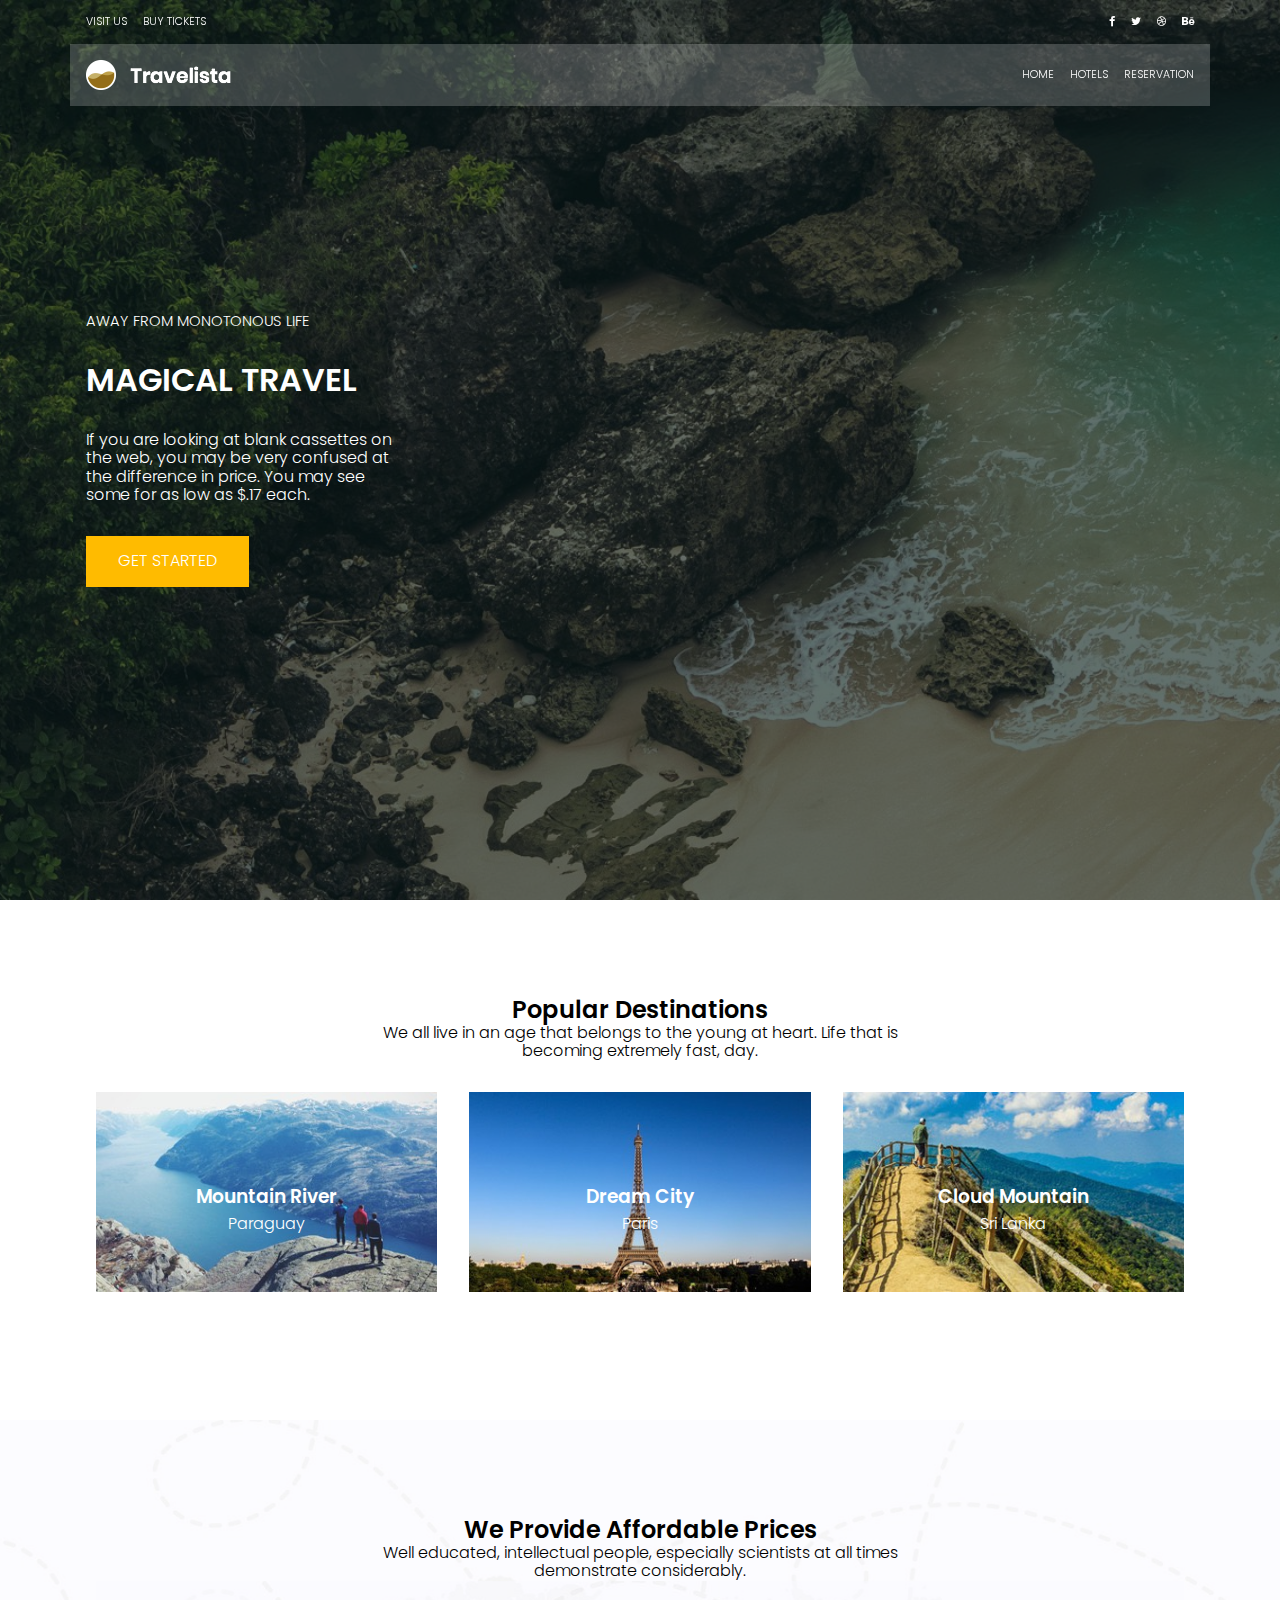
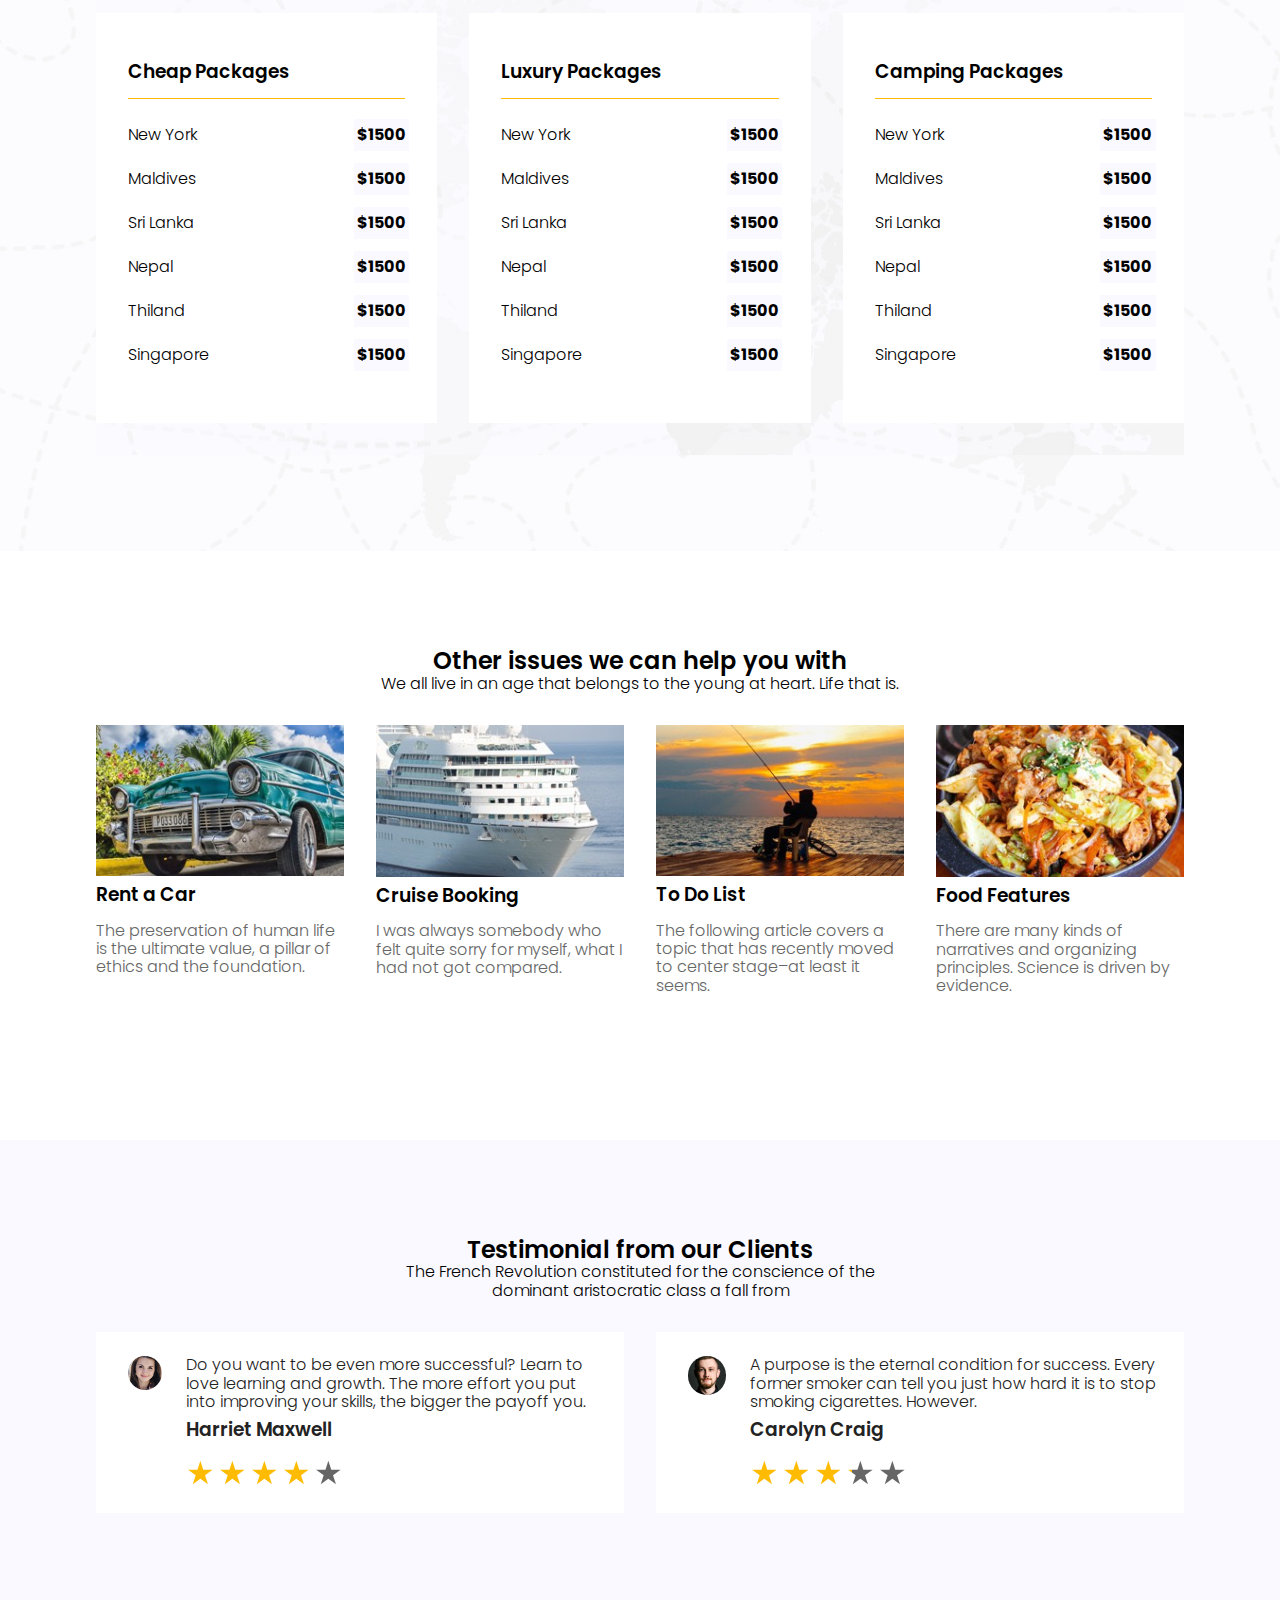
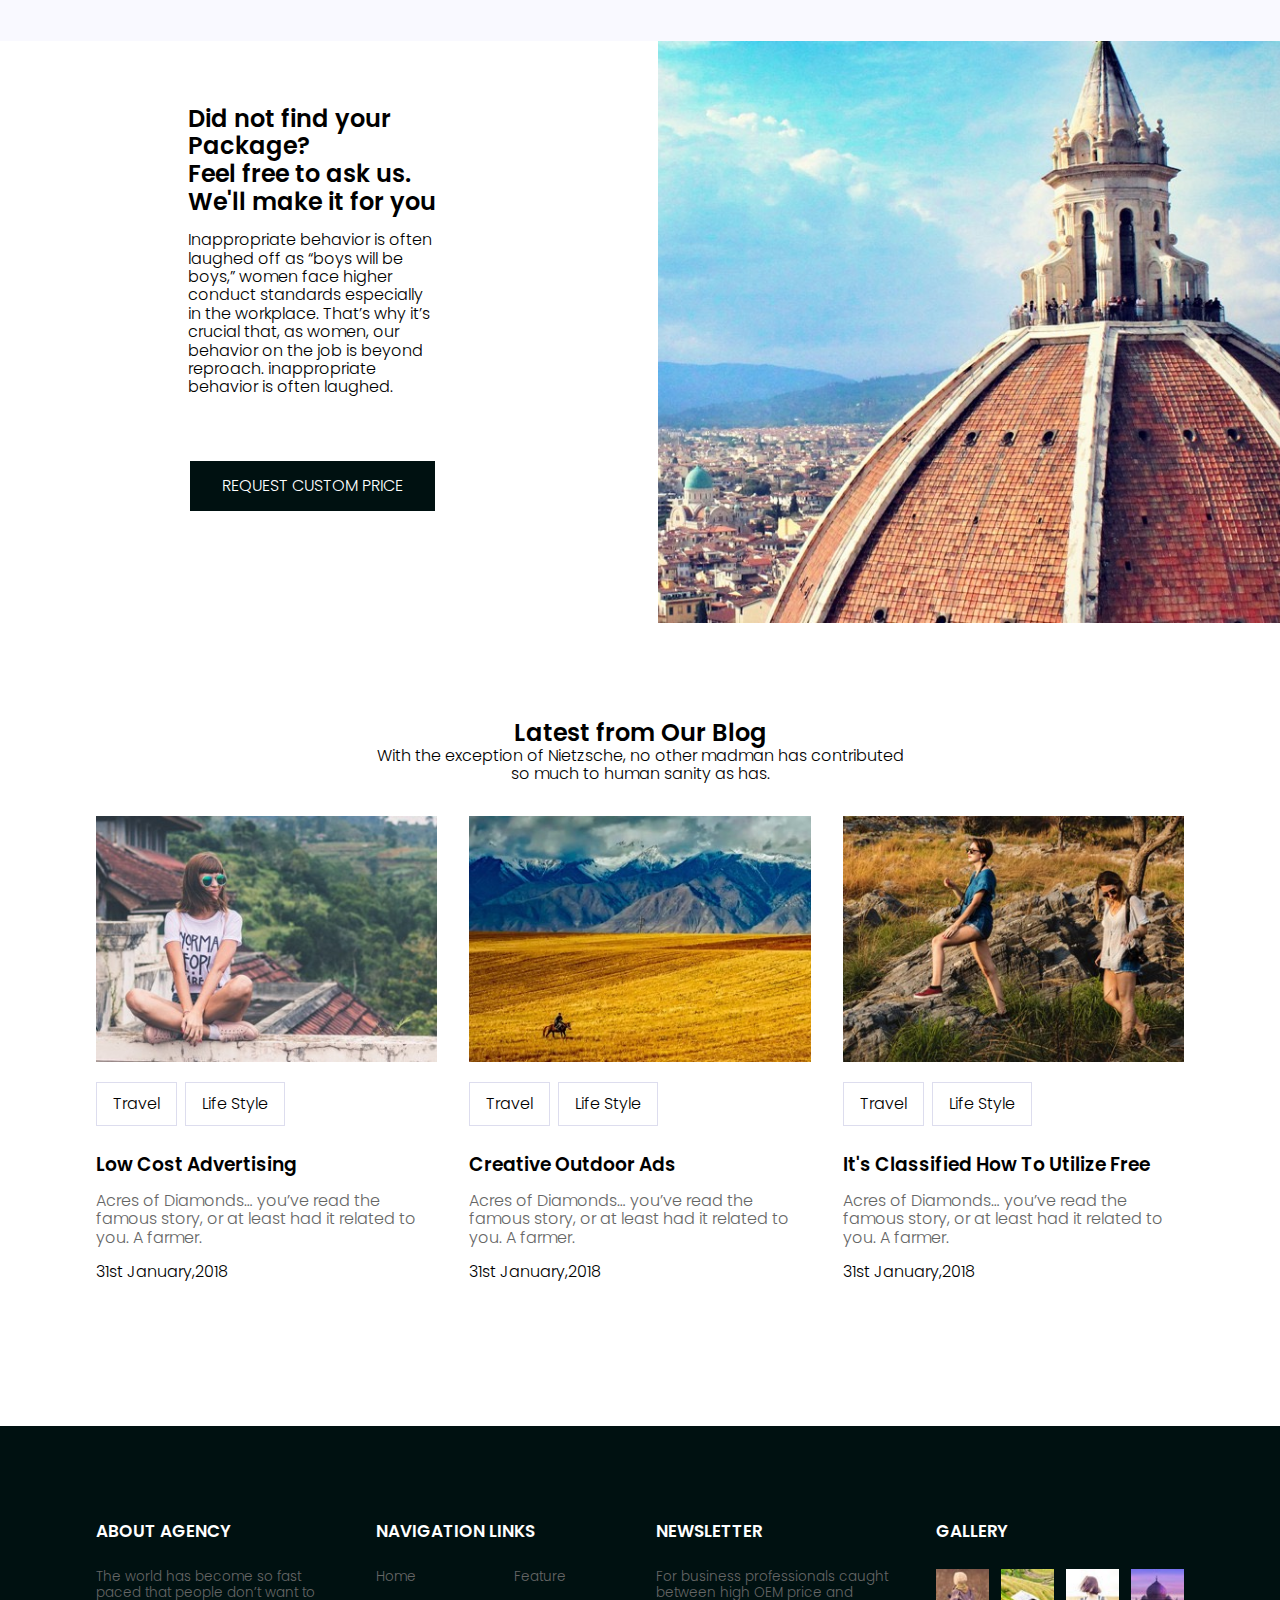
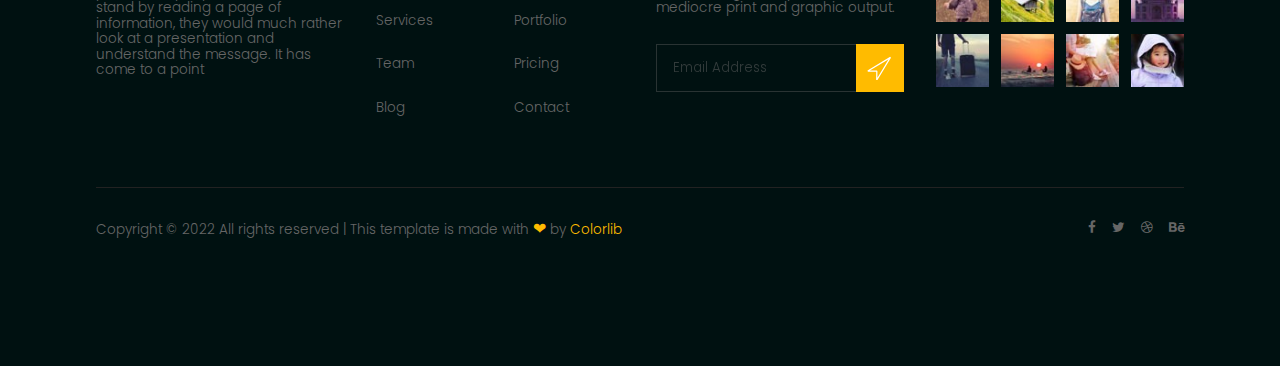
==== commit b5a8a759: "[v 1.0] hotels, done | final version" ====
--- a/prod/index.html
+++ b/prod/index.html
@@ -39,10 +39,10 @@
                 </div>
                 <div class="site-navigation">
                     <a href="index.html" title="to Home">Home</a>
-                    <a href="#" title="to Hotels">Hotels</a>
-                    <a href="#" title="to Contacts">Reservation</a>
-                </div>
-                <div class="burger">=</div>
+                    <a href="hotels.html" title="to Hotels">Hotels</a>
+                    <a href="contact.html" title="to Contacts">Reservation</a>
+                </div>
+                <div class="burger show-side">&#xf0c9;</div>
             </div>
         </div>
     </nav>
@@ -105,35 +105,35 @@
                     <div class="package-list">
                         <h3>Cheap Packages</h3>
                         <div class="price-table">
-                                 <p class="name">New York</p>
-                                <a href="#" class="cost">$1500</a>
-                                 <p class="name">Maldives</p>
-                                <a href="#" class="cost">$1500</a>
-                                 <p class="name">Sri Lanka</p>
-                                <a href="#" class="cost">$1500</a>
-                                 <p class="name">Nepal</p>
-                                <a href="#" class="cost">$1500</a>
-                                 <p class="name">Thiland</p>
-                                <a href="#" class="cost">$1500</a>
-                                 <p class="name">Singapore</p>
-                                <a href="#" class="cost">$1500</a>
+                                <p class="name">New York</p>
+                            <a href="#" class="cost">$1500</a>
+                                <p class="name">Maldives</p>
+                            <a href="#" class="cost">$1500</a>
+                                <p class="name">Sri Lanka</p>
+                            <a href="#" class="cost">$1500</a>
+                                <p class="name">Nepal</p>
+                            <a href="#" class="cost">$1500</a>
+                                <p class="name">Thiland</p>
+                            <a href="#" class="cost">$1500</a>
+                                <p class="name">Singapore</p>
+                            <a href="#" class="cost">$1500</a>
                         </div>
                     </div>
                     <div class="package-list">
                         <h3>Luxury Packages</h3>
                         <div class="price-table">
-                                 <p class="name">New York</p>
-                                <a href="#" class="cost">$1500</a>
-                                 <p class="name">Maldives</p>
-                                <a href="#" class="cost">$1500</a>
-                                 <p class="name">Sri Lanka</p>
-                                <a href="#" class="cost">$1500</a>
-                                 <p class="name">Nepal</p>
-                                <a href="#" class="cost">$1500</a>
-                                 <p class="name">Thiland</p>
-                                <a href="#" class="cost">$1500</a>
-                                 <p class="name">Singapore</p>
-                                <a href="#" class="cost">$1500</a>
+                                <p class="name">New York</p>
+                            <a href="#" class="cost">$1500</a>
+                                <p class="name">Maldives</p>
+                            <a href="#" class="cost">$1500</a>
+                                <p class="name">Sri Lanka</p>
+                            <a href="#" class="cost">$1500</a>
+                                <p class="name">Nepal</p>
+                            <a href="#" class="cost">$1500</a>
+                                <p class="name">Thiland</p>
+                            <a href="#" class="cost">$1500</a>
+                                <p class="name">Singapore</p>
+                            <a href="#" class="cost">$1500</a>
                         </div>
                     </div>
                     <div class="package-list">
@@ -363,7 +363,7 @@
                 <a href="http://www.behance.com" title="Behance"><i class="fa fa-behance" aria-hidden="true"></i></a>
             </div>
             <div class="credits">
-                <p style="font-family: Arial, Helvetica, sans-serif;">Copyright © 2022 All rights reserved | This template is made with <span class="heart">love</span> by <a href="#" title="Visit Colorlib website">Colorlib</a></p>
+                <p>Copyright © 2022 All rights reserved | This template is made with <span class="heart">love</span> by <a href="#" title="Visit Colorlib website">Colorlib</a></p>
             </div>
         </div>
     </footer>
--- a/prod/css/template.min.css
+++ b/prod/css/template.min.css
@@ -1,2 +1,2 @@
-@import"https://fonts.googleapis.com/css2?family=Poppins:wght@200;300;600&display=swap";@-webkit-keyframes up{from{transform:translateY(10vh);opacity:0}to{transform:translateY(0);opacity:1}}@keyframes up{from{transform:translateY(10vh);opacity:0}to{transform:translateY(0);opacity:1}}@-webkit-keyframes down{from{transform:translateY(-2vh);opacity:0}to{transform:translateY(0);opacity:1}}@keyframes down{from{transform:translateY(-2vh);opacity:0}to{transform:translateY(0);opacity:1}}@-webkit-keyframes zoom{from{transform:scale(0%);opacity:0}to{transform:scale(100%);opacity:1}}@keyframes zoom{from{transform:scale(0%);opacity:0}to{transform:scale(100%);opacity:1}}*,*::before,*::after{box-sizing:inherit;padding:0;margin:0}html{line-height:1.15;box-sizing:border-box;font-family:"Raleway",sans-serif}main{display:block}h1{font-size:2em;margin:.67em 0}a{background-color:transparent}img{display:block}abbr[title]{-webkit-text-decoration:underline dotted;text-decoration:underline dotted}code,kbd,samp,pre{font-family:monospace,monospace;font-size:1em}sub,sup{font-size:75%;line-height:0;position:relative;vertical-align:baseline}sub{bottom:-0.25em}sup{top:-0.5em}button,input,optgroup,select,textarea{line-height:inherit;border:1px solid currentColor}button{overflow:visible;text-transform:none}button,[type=button],[type=reset],[type=submit]{-webkit-appearance:button;padding:1px 6px}input{overflow:visible}input,textarea{padding:1px}fieldset{border:1px solid currentColor;margin:0 2px}legend{color:inherit;display:table;max-width:100%;white-space:normal}progress{display:inline-block;vertical-align:baseline}select{text-transform:none}textarea{overflow:auto;vertical-align:top}[type=search]{-webkit-appearance:textfield;outline-offset:-2px}[type=color]{background:inherit}::-webkit-inner-spin-button,::-webkit-outer-spin-button{height:auto}::-webkit-input-placeholder{color:inherit;opacity:.5}::-webkit-search-decoration,::-webkit-file-upload-button{-webkit-appearance:button;font:inherit}::-moz-focus-inner{border:0}:-moz-focusring{outline:1px dotted ButtonText}:-moz-ui-invalid{box-shadow:none}hr{box-sizing:content-box;height:0;color:inherit;overflow:visible}dl,ol,ul{margin:1em 0}ol ol,ol ul,ol dl,ul ol,ul ul,ul dl,dl ol,dl ul,dl dl{margin:0}b,strong{font-weight:bolder}audio,video{display:inline-block}audio:not([controls]){display:none;height:0}img{border:0}svg:not(:root){overflow:hidden}table{text-indent:0;border-color:inherit}details{display:block}dialog{background-color:inherit;border:solid;color:inherit;display:block;height:-webkit-fit-content;height:-moz-fit-content;height:fit-content;left:0;margin:auto;padding:1em;position:absolute;right:0;width:-webkit-fit-content;width:-moz-fit-content;width:fit-content}dialog:not([open]){display:none}summary{display:list-item}canvas{display:inline-block}template{display:none}[hidden]{display:none}::-moz-selection{color:#fff;background:#fb0}::selection{color:#fff;background:#fb0}.button{padding:1rem 2em;display:block;width:-webkit-max-content;width:-moz-max-content;width:max-content}.button.look{color:#fff;background-color:#fb0;transition:all .3s ease-in-out 0s;cursor:pointer}.button.look:hover{background-color:#011;color:#fff}.button.request{transition:all .3s ease-in-out 0s;cursor:pointer;color:#fff;background-color:#011}.button.request:hover{background-color:#fb0;color:#fff}.button.reply{transition:all .3s ease-in-out 0s;cursor:pointer;color:#011;background-color:#fff;border:1px solid #dde}.button.reply:hover{background-color:#fb0;color:#fff}form{display:flex;align-items:center;position:relative}form :nth-of-type(1){flex-basis:100%}form :nth-of-type(2){flex-basis:50px}form input,form textarea{width:100%;height:3rem;background-color:transparent;border-color:rgba(102,102,102,.4);padding:1rem}form input:focus,form textarea:focus{outline:1px solid #fb0}form input::-moz-placeholder, form textarea::-moz-placeholder{color:#666}form input:-ms-input-placeholder, form textarea:-ms-input-placeholder{color:#666}form input::placeholder,form textarea::placeholder{color:#666}form input[type=submit]{background-color:#fb0;border:transparent;cursor:pointer}form svg{position:absolute;width:24px;right:13px}footer form input,footer form textarea{border-right:transparent}footer form input[type=submit]{aspect-ratio:1}.blog .leave-a-comment form{display:grid;grid-template-columns:50% 50%;padding-top:1rem;padding-bottom:1rem;gap:1rem}.blog .leave-a-comment form div{padding:0 1rem;padding-left:0}.blog .leave-a-comment form input:not([type=submit]),.blog .leave-a-comment form textarea{background-color:#fff}.blog .leave-a-comment form .name *,.blog .leave-a-comment form .email *{margin:0 auto;border:0}.blog .leave-a-comment form .subject,.blog .leave-a-comment form .message,.blog .leave-a-comment form .submit{width:100%;grid-column:span 2}.blog .leave-a-comment form .subject *,.blog .leave-a-comment form .message *,.blog .leave-a-comment form .submit *{margin:0 auto;border:0}.gallery .grid{display:grid;grid-template-columns:repeat(4, 1fr);grid-template-rows:repeat(2, 1fr);gap:.75rem}.gallery .grid a{display:block;width:100%;overflow:hidden;z-index:2;position:relative}.gallery .grid a img{display:block;-o-object-fit:cover;object-fit:cover;width:100%}.gallery .grid a:nth-of-type(n+13){display:none}.gallery .grid a::before{background:#fb0;position:absolute;content:"";width:100%;height:100%;top:0;left:0;opacity:0;z-index:4}.gallery .grid a::before{transition:all .2s ease-in-out 0s}.gallery .grid a:hover::before{opacity:.6}body h1,body h2,body h3,body h4{font-family:"Poppins","Gill Sans","Gill Sans MT",Calibri,"Trebuchet MS",sans-serif;font-weight:600}body p,body a,body input,body blockquote{font-family:"Poppins",Arial,Helvetica,sans-serif;font-weight:300}body a{text-decoration:none;text-transform:uppercase;color:inherit}span.heart{font-size:0}span.heart::before{content:"❤";font-size:initial}h1{text-transform:uppercase}.super{text-transform:uppercase;font-size:calc((20px + .2vw)*.65)}input::-moz-placeholder{font-family:"Poppins",FontAwesome}input:-ms-input-placeholder{font-family:"Poppins",FontAwesome}input::placeholder,textarea{font-family:"Poppins",FontAwesome}.reviews-slider{display:flex;align-items:center}.reviews-slider .review{padding:1em;display:flex;flex-direction:row;align-items:flex-start;color:#222;background-color:#fff}@media screen and (max-width: 575px){.reviews-slider .review{width:100%}}.reviews-slider .review .img-wrapper{border-radius:999px;overflow:hidden;width:6rem;height:-webkit-fit-content;height:-moz-fit-content;height:fit-content;aspect-ratio:1;margin:.5rem 1rem}.reviews-slider .review .img-wrapper img{width:100%}.reviews-slider .review figure>*{margin:.5rem}.reviews-slider .review figure .stars{--percent: calc(var(--rating) / 5 * 100%);display:inline-block;font-size:2rem;line-height:1}.reviews-slider .review figure .stars::before{content:"★★★★★";letter-spacing:3px;background:linear-gradient(90deg, #fb0 var(--percent), #666 var(--percent));-webkit-background-clip:text;background-clip:text;-webkit-text-fill-color:transparent}.service .text-wrapper,.post .text-wrapper{padding-top:.5rem}.service .text-wrapper>*,.post .text-wrapper>*{padding-bottom:1rem}.service .text-wrapper .intro,.service .text-wrapper .desc,.post .text-wrapper .intro,.post .text-wrapper .desc{color:#666}.hoverable .img-wrapper img{transition:all .3s ease-in-out 0s}.hoverable h1,.hoverable h2,.hoverable h3{transition:all .3s ease-in-out 0s;cursor:pointer}.hoverable h1:hover,.hoverable h2:hover,.hoverable h3:hover{color:#fb0}.service:hover{cursor:pointer}.service:hover .img-wrapper img{transform:rotate(8deg) scale(125%)}.post:hover{cursor:pointer}.post:hover .img-wrapper img{transform:scale(110%)}.tags a{display:inline-block;width:-webkit-fit-content;width:-moz-fit-content;width:fit-content;padding:.75rem 1rem;border:1px solid #dde;margin:.75rem .25rem;text-transform:initial;transition:all .3s ease-in-out 0s;cursor:pointer}.tags a:first-of-type{margin-left:0}.tags a:hover{background-color:#fb0;color:#fff}.material-popout{box-shadow:#dde 0px 8px 24px}.search{position:relative}.search input[type=text]{border-radius:999px;border:0;width:100%;background-color:#fb0}.search input[type=text]::-moz-placeholder{color:#fff;opacity:1}.search input[type=text]:-ms-input-placeholder{color:#fff;opacity:1}.search input[type=text]::placeholder{color:#fff;opacity:1}.search input[type=submit]{border:0;background-color:transparent;position:absolute;right:0;z-index:2}.search:after{font-family:FontAwesome;content:"";font-size:1.5rem;position:absolute;right:2rem;top:50%;transform:translateY(-50%);color:#fff;z-index:1}.blog aside .ad{width:100%;aspect-ratio:6/5;background-image:url(../img/photos/blog/ads-banner.jpg);background-size:cover;background-position:center;background-repeat:no-repeat}.mapouter{position:relative;text-align:right;height:500px;width:100%;box-sizing:content-box;border:.5rem solid #fff;border-radius:1rem}.mapouter .gmap_canvas{overflow:hidden;background:none !important;height:500px}aside{width:350px;padding:1.2rem;margin-top:.9rem}@media screen and (max-width: 992px){aside{width:calc(100% - 1rem)}}aside section{border-top:1px solid #dde;padding:1rem}aside h2{background-color:#fb0;padding:.75rem;text-align:center;font-size:90%;color:#fff}aside p{color:#666}aside .search{position:relative}aside .search input[type=text]{border-radius:999px;border:0;width:100%;background-color:#fb0}aside .search input[type=text]::-moz-placeholder{color:#fff;opacity:1}aside .search input[type=text]:-ms-input-placeholder{color:#fff;opacity:1}aside .search input[type=text]::placeholder{color:#fff;opacity:1}aside .search input[type=submit]{border:0;background-color:transparent;position:absolute;right:0;z-index:2}aside .search:after{font-family:FontAwesome;content:"";font-size:1.5rem;position:absolute;right:2rem;top:50%;transform:translateY(-50%);color:#fff;z-index:1}aside .author{display:flex;flex-direction:column;align-items:center;gap:2rem}aside .author .social{width:50%}aside .author .img-wrapper{border-radius:999px;width:150px;height:150px;width:-webkit-fit-content;width:-moz-fit-content;width:fit-content;height:-webkit-fit-content;height:-moz-fit-content;height:fit-content}aside .author .text-wrapper{display:flex;flex-direction:column;align-items:center;text-align:center;gap:1rem}aside .post-snippet{width:100%;margin-top:1rem;display:flex;flex-direction:row-reverse}aside .post-snippet .img-wrapper{width:30%}aside .post-snippet .img-wrapper img{width:100%}aside .post-snippet .text-wrapper{font-size:92%;padding-left:1rem;width:70%;display:flex;flex-direction:column;justify-content:center;gap:.5rem}aside .categories{padding-left:0;padding-right:0}aside .categories .cat{display:grid;grid-template-columns:80% 20%;border-bottom:2.75px dotted #f9f9ff;margin:.5rem 0;padding:1rem 0}aside .categories .cat .num{text-align:right}aside .newsletter{text-align:center}aside .newsletter p{margin:1rem 0}aside .newsletter input[type=submit]{aspect-ratio:unset;width:-webkit-fit-content;width:-moz-fit-content;width:fit-content;border:0;color:#fff;font-weight:bold;padding:0 1rem;margin-left:calc(1px - 1rem - 1px);box-sizing:border-box}footer{width:100%;background-color:#011;color:#666;padding-top:4rem;padding-bottom:4rem;gap:4rem}footer:not(:last-of-type){padding-bottom:0}footer:not(:first-of-type){padding-top:0}footer.info>*{display:grid;grid-template-columns:repeat(4, 1fr);gap:1rem}@media screen and (max-width: 992px){footer.info>*{grid-template-columns:repeat(2, 1fr)}}@media screen and (max-width: 575px){footer.info>*{grid-template-columns:1fr}}footer.links>*{padding-top:2rem;padding-bottom:2rem;gap:2rem;display:flex;justify-content:space-between;flex-direction:row-reverse;border-top:1px solid #222}@media screen and (max-width: 992px){footer.links>*{flex-direction:column}}footer.links>* a{transition:all .3s ease-in-out 0s;cursor:pointer}footer.links>* a:hover{color:#fb0}footer.links>* p a,footer.links>* p span{color:#fb0}footer.links>* .social{display:flex;gap:1rem}footer h1,footer h2,footer h3,footer h4{color:#fff;text-transform:uppercase;font-size:calc((20px + .2vw)*.75)}footer p,footer a{text-transform:initial;font-size:calc((16px + .16vw)*.75)}footer h3+p,footer h3+div{padding-top:1.75rem;padding-bottom:1.75rem;gap:1.75rem}footer .site-navigation div{display:grid;grid-template-columns:repeat(2, 1fr);grid-template-rows:repeat(5, 1fr)}footer .site-navigation div h3{grid-column:span 2}.wrapper{margin:0 auto;width:100%;max-width:1140px}div.container{padding:0 1rem}section.container{padding:6rem 6rem}@media screen and (max-width: 992px){section.container{padding:4rem 4rem}}@media screen and (max-width: 768px){section.container{padding:2rem 2rem}}footer.container{padding:6rem 6rem}footer.container .wrapper{gap:2rem}@media screen and (max-width: 992px){footer.container{padding:4rem 4rem}}@media screen and (max-width: 768px){footer.container{padding:2rem 2rem}}.pad{padding:3rem}.wrapper.nopad{padding-bottom:0;padding-top:0;max-width:unset}.center-content>.wrapper{display:flex;flex-direction:column;align-items:center}.center-content>.wrapper .title{width:50%;text-align:center}.light{background-color:#f9f9ff}.bg{background-size:cover;background-position:center;background-repeat:no-repeat;position:relative}.bg img{position:absolute;-o-object-fit:cover;object-fit:cover;height:100%;-o-object-position:center center;object-position:center center}.two-elements{width:100%;display:flex;flex-direction:row;padding-top:2rem;padding-bottom:2rem;gap:2rem}.two-elements>*{width:50%}@media screen and (max-width: 768px){.two-elements>*{width:100%}.two-elements>*.img-wrapper{min-height:30vh}}@media screen and (max-width: 768px){.two-elements{flex-direction:column}}.three-elements{width:100%;display:grid;grid-template-columns:repeat(3, 1fr);padding-top:2rem;padding-bottom:2rem;gap:2rem}@media screen and (max-width: 575px){.three-elements{grid-template-columns:100%}}.four-elements{width:100%;display:grid;grid-template-columns:repeat(4, 1fr);padding-top:2rem;padding-bottom:2rem;gap:2rem}@media screen and (max-width: 992px){.four-elements{grid-template-columns:repeat(2, 1fr)}}@media screen and (max-width: 575px){.four-elements{grid-template-columns:100%}}.img-right .text-wrapper,.img-left .text-wrapper{padding:4rem;display:flex;flex-direction:column;align-items:center;justify-content:center}.img-right .text-wrapper .text,.img-left .text-wrapper .text{max-width:50%;display:flex;flex-direction:column;justify-content:center;gap:1rem}@media screen and (max-width: 1140px){.img-right .text-wrapper .text,.img-left .text-wrapper .text{max-width:100%}}.img-right .text-wrapper .text .button,.img-left .text-wrapper .text .button{align-self:center;margin:3rem}.img-wrapper{overflow:hidden}.img-wrapper img{width:100%}.featured-image img{width:100%}.comfort-reading{color:#666;line-height:1.5em}.section-title{text-align:center;padding:1rem}.home header.bg{background-image:url(../img/photos/home/hero-home.jpg);height:100vh}@media screen and (max-width: 768px){.home header.bg{height:65vh}}.home header.bg .wrapper{justify-content:center}.home header.bg .title{width:30%}@media screen and (max-width: 992px){.home header.bg .title{width:75%}}@media screen and (max-width: 768px){.home header.bg .title{width:100%}}.blog header.bg{background-image:url(../img/photos/blog/hero-blog.jpg);height:50vh}.blog header.bg .wrapper{justify-content:center;align-items:center}.blog header.bg .title{font-size:200%;width:100%}.blog header.bg .title h1{text-transform:initial}header{z-index:-1;position:relative}header::before{background:#011;position:absolute;content:"";width:100%;height:100%;top:0;left:0;opacity:.6;z-index:1}header .wrapper{display:flex;flex-direction:column;color:#fff;height:100%}header .wrapper .title{z-index:1;display:flex;flex-direction:column}header .wrapper .title>*{margin:1rem}header .wrapper .breadcrumbs{margin:0 6rem}header .wrapper .breadcrumbs ul{list-style:none;padding:0}header .wrapper .breadcrumbs li::before{font-family:FontAwesome;display:inline-block;margin-left:calc -1.3em;width:1.3em;margin-right:.65em}header .wrapper .breadcrumbs li{display:inline-block}header .wrapper .breadcrumbs li::before{content:""}nav{position:fixed;font-size:calc((16px + .16vw)*.6);color:#fff;width:100%;z-index:2}nav .social,nav .logo,nav .user-actions,nav .site-navigation{display:flex;gap:1rem}.nav-row{display:flex;width:100%;justify-content:space-between;align-items:center}.nav-row.upper{text-transform:initial;margin:1rem 0;padding-right:1rem;padding-left:1rem}.nav-row.highlight{font-weight:500;background-color:rgba(255,255,255,.2);margin:1rem 0;padding-right:1rem;padding-left:1rem;padding-top:1rem;padding-bottom:1rem;gap:1rem}.burger-reveal{position:fixed;z-index:999;height:100%;width:100%;margin:0;padding:0;display:flex}.burger-reveal .side{position:relative;width:400px;height:100%;padding:2rem;background-color:#011;opacity:1}.burger-reveal .side .site-navigation{display:flex;flex-direction:column;font-size:calc((20px + .2vw)*1.2)}.burger-reveal .click-out{position:relative;width:100%;height:100%;background-color:#011;opacity:.3}.burger-reveal.active{width:100%}.burger-reveal.active::before{visibility:visible}.burger-reveal.active .side{right:0}.destinations .img-wrapper{position:relative}.destinations .img-wrapper div{position:absolute;top:0;left:0;width:100%;height:100%;color:#fff;display:flex;padding-top:.5rem;padding-bottom:.5rem;gap:.5rem;flex-direction:column;align-items:center;justify-content:center;z-index:1}.destinations .img-wrapper a{background-color:#fb0;display:block;padding:.25rem .75rem;opacity:0;transition:all .3s ease-in-out 0s}.destinations .img-wrapper:hover{cursor:pointer}.destinations .img-wrapper:hover a{opacity:1}.destinations .img-wrapper:hover:after{opacity:.3}.destinations .img-wrapper:after{content:"";position:absolute;background-color:#011;top:0;left:0;width:100%;height:100%;opacity:0;z-index:0;transition:all .3s ease-in-out 0s}.prices{background-image:url(../img/graphics/world.png)}.prices h3{padding-top:1rem;padding-bottom:1rem;gap:1rem;border-bottom:1px solid #fb0;background-color:#fff}.prices .price-table{display:grid;background-color:#fff;padding:1.25em 0;grid-template-columns:77% 20%;gap:.75em}.prices .price-table p,.prices .price-table a{line-height:2em}.prices .price-table a{font-weight:bold;text-align:center;background-color:#f9f9ff}@media screen and (max-width: 992px){.latest .three-elements{grid-template-columns:1fr 1fr}.latest .three-elements .post:nth-of-type(n+3){display:none}}@media screen and (max-width: 575px){.latest .three-elements{grid-template-columns:1fr}.latest .three-elements .post:nth-of-type(n+2){display:none}}.blog main{background-color:#f9f9ff}.blog main>.wrapper{padding:0 2vw;display:grid;grid-template-columns:1fr 350px;grid-template-areas:"featured   aside" "post-nav   aside" "comments   aside"}@media screen and (max-width: 992px){.blog main>.wrapper{grid-template-columns:100%;grid-template-areas:"featured" "post-nav" "comments" "aside"}}.blog main>.wrapper aside{grid-area:aside}.blog main>.wrapper .article{grid-area:featured}.blog main>.wrapper .post-navigation{grid-area:post-nav}.blog main>.wrapper .article{grid-area:featured}.blog main>.wrapper>*{border:1px solid #dde;padding:1rem;margin:.5rem}.blog .article{display:grid;grid-template-columns:20% 1fr;grid-auto-rows:-webkit-max-content;grid-auto-rows:max-content;grid-template-areas:"fimage  fimage" "details  title  " "details  intro  " "quoted   quoted "}@media screen and (max-width: 575px){.blog .article{grid-template-columns:100%;grid-template-areas:"fimage" "details" "title" "intro" "quoted"}}.blog .article .featured-image{grid-area:fimage}.blog .article .details{grid-area:details}.blog .article .article-title{grid-area:title}.blog .article .intro{grid-area:intro}.blog .article .quoted{grid-area:quoted}.blog .article .tags a{text-transform:unset;display:inline;border:0;padding:0;margin:0}.blog .article .tags a:not(:last-child):after{content:","}.blog .article .details{text-align:right;display:flex;flex-direction:column;align-items:flex-end}@media screen and (max-width: 575px){.blog .article .details{margin-top:1rem;height:10rem;flex-wrap:wrap;padding:0 1rem;align-items:flex-start}}.blog .article .details>*{margin:1rem 0}@media screen and (max-width: 575px){.blog .article .details>*{width:40%;flex:1 0 16%;justify-content:flex-start;text-align:left;margin:.5rem 0}}.blog .article .details .author,.blog .article .details .date,.blog .article .details .views,.blog .article .details .comments{display:flex;gap:1rem}.blog .article .details .author::after,.blog .article .details .date::after,.blog .article .details .views::after,.blog .article .details .comments::after{font-family:FontAwesome}.blog .article .details .social{width:75%;justify-content:space-between}@media screen and (max-width: 575px){.blog .article .details .social{width:40%;padding-right:3rem}}.blog .article .details .author::after{content:""}.blog .article .details .date::after{content:""}.blog .article .details .views::after{content:""}.blog .article .details .comments::after{content:""}.blog .article .article-content h2,.blog .article .article-content h3,.blog .article .article-content h4,.blog .article .article-content p{margin:1rem}.blog .article .quoted{background-color:#fff;padding:1.5rem}.blog .article :nth-of-type(n+6){grid-column:span 2}.post-navigation{height:-webkit-fit-content;height:-moz-fit-content;height:fit-content}.post-navigation div[onclick="toPrev()"],.post-navigation div[onclick="toNext()"]{cursor:pointer;display:flex}.post-navigation div[onclick="toPrev()"].next,.post-navigation div[onclick="toNext()"].next{flex-direction:row-reverse}.post-navigation div[onclick="toPrev()"] .img-wrapper,.post-navigation div[onclick="toNext()"] .img-wrapper{position:relative;width:5rem}.post-navigation div[onclick="toPrev()"] .img-wrapper::after,.post-navigation div[onclick="toNext()"] .img-wrapper::after{font-family:FontAwesome;position:absolute;font-size:calc((16px + .16vw)*1.5);top:50%;left:50%;transform:translate(-50%, -50%);color:#fff;opacity:0;transition:all .3s ease-in-out 0s}.post-navigation div[onclick="toPrev()"].prev .img-wrapper::after,.post-navigation div[onclick="toNext()"].prev .img-wrapper::after{content:""}.post-navigation div[onclick="toPrev()"].next .img-wrapper::after,.post-navigation div[onclick="toNext()"].next .img-wrapper::after{content:""}.post-navigation div[onclick="toPrev()"].prev:hover .img-wrapper::after,.post-navigation div[onclick="toNext()"].prev:hover .img-wrapper::after{opacity:1}.post-navigation div[onclick="toPrev()"].next:hover .img-wrapper::after,.post-navigation div[onclick="toNext()"].next:hover .img-wrapper::after{opacity:1}.post-navigation div[onclick="toPrev()"] .text-wrapper,.post-navigation div[onclick="toNext()"] .text-wrapper{margin:1rem;height:100%}.post-navigation div[onclick="toPrev()"] .text-wrapper .super,.post-navigation div[onclick="toNext()"] .text-wrapper .super{margin-bottom:1.25rem}.comments .comment{grid-column:span 3;padding:1rem;display:grid;grid-template-columns:5rem 3fr 1fr}.comments .comment .comment{padding-left:2rem}.comments .comment .text-wrapper{padding:.5rem 1rem}.comments .comment .text-wrapper .date{color:#dde;margin-bottom:1.75rem}main .social{display:flex;justify-content:space-between}main .social a{transition:all .3s ease-in-out 0s;cursor:pointer}main .social a:hover{color:#fb0}
-/*# sourceMappingURL=[data-uri] */
+@import"https://fonts.googleapis.com/css2?family=Poppins:wght@200;300;500;600&display=swap";@-webkit-keyframes up{from{transform:translateY(10vh);opacity:0}to{transform:translateY(0);opacity:1}}@keyframes up{from{transform:translateY(10vh);opacity:0}to{transform:translateY(0);opacity:1}}@-webkit-keyframes down{from{transform:translateY(-2vh);opacity:0}to{transform:translateY(0);opacity:1}}@keyframes down{from{transform:translateY(-2vh);opacity:0}to{transform:translateY(0);opacity:1}}@-webkit-keyframes zoom{from{transform:scale(0%);opacity:0}to{transform:scale(100%);opacity:1}}@keyframes zoom{from{transform:scale(0%);opacity:0}to{transform:scale(100%);opacity:1}}*,*::before,*::after{box-sizing:inherit;padding:0;margin:0}html{line-height:1.15;box-sizing:border-box;font-family:"Raleway",sans-serif}main{display:block}h1{font-size:2em;margin:.67em 0}a{background-color:transparent}img{display:block}abbr[title]{-webkit-text-decoration:underline dotted;text-decoration:underline dotted}code,kbd,samp,pre{font-family:monospace,monospace;font-size:1em}sub,sup{font-size:75%;line-height:0;position:relative;vertical-align:baseline}sub{bottom:-0.25em}sup{top:-0.5em}button,input,optgroup,select,textarea{line-height:inherit;border:1px solid currentColor}button{overflow:visible;text-transform:none}button,[type=button],[type=reset],[type=submit]{-webkit-appearance:button;padding:1px 6px}input{overflow:visible}input,textarea{padding:1px}fieldset{border:1px solid currentColor;margin:0 2px}legend{color:inherit;display:table;max-width:100%;white-space:normal}progress{display:inline-block;vertical-align:baseline}select{text-transform:none}textarea{overflow:auto;vertical-align:top}[type=search]{-webkit-appearance:textfield;outline-offset:-2px}[type=color]{background:inherit}::-webkit-inner-spin-button,::-webkit-outer-spin-button{height:auto}::-webkit-input-placeholder{color:inherit;opacity:.5}::-webkit-search-decoration,::-webkit-file-upload-button{-webkit-appearance:button;font:inherit}::-moz-focus-inner{border:0}:-moz-focusring{outline:1px dotted ButtonText}:-moz-ui-invalid{box-shadow:none}hr{box-sizing:content-box;height:0;color:inherit;overflow:visible}dl,ol,ul{margin:1em 0}ol ol,ol ul,ol dl,ul ol,ul ul,ul dl,dl ol,dl ul,dl dl{margin:0}b,strong{font-weight:bolder}audio,video{display:inline-block}audio:not([controls]){display:none;height:0}img{border:0}svg:not(:root){overflow:hidden}table{text-indent:0;border-color:inherit}details{display:block}dialog{background-color:inherit;border:solid;color:inherit;display:block;height:-webkit-fit-content;height:-moz-fit-content;height:fit-content;left:0;margin:auto;padding:1em;position:absolute;right:0;width:-webkit-fit-content;width:-moz-fit-content;width:fit-content}dialog:not([open]){display:none}summary{display:list-item}canvas{display:inline-block}template{display:none}[hidden]{display:none}::-moz-selection{color:#fff;background:#fb0}::selection{color:#fff;background:#fb0}nav .highlight .burger{font-family:FontAwesome;font-size:200%;cursor:pointer;transition:all .3s ease-in-out 0s;cursor:pointer;display:none}nav .highlight .burger:hover{color:#fb0}@media screen and (max-width: 768px){nav .highlight .burger{display:inline-block}}@media screen and (max-width: 768px){nav .highlight .site-navigation{display:none}}.burger-reveal{position:fixed;z-index:999;height:100%;left:-100%;width:100%;margin:0;padding:0;display:flex;transition:all .3s ease-in-out 0s}.burger-reveal .side{position:relative;width:400px;height:100%;padding:3rem;background-color:#011;opacity:1}.burger-reveal .side .site-navigation{display:flex;flex-direction:column;font-size:calc((20px + .2vw)*1.2)}.burger-reveal .side .site-navigation a{transition:all .3s ease-in-out 0s;cursor:pointer}.burger-reveal .side .site-navigation a:hover{color:#fb0}.burger-reveal .hide-side{position:relative;width:100%;height:100%;background-color:#011;opacity:0;transition:all .3s ease-in-out .3s}.burger-reveal.active{width:100%;left:0}.burger-reveal.active .hide-side{opacity:.5;transition:opacity ease-in-out .3s}.button{padding:1rem 2em;display:block;width:-webkit-max-content;width:-moz-max-content;width:max-content}.button.look{color:#fff;background-color:#fb0;transition:all .3s ease-in-out 0s;cursor:pointer}.button.look:hover{background-color:#011;color:#fff}.button.request{transition:all .3s ease-in-out 0s;cursor:pointer;color:#fff;background-color:#011}.button.request:hover{background-color:#fb0;color:#fff}.button.reply{transition:all .3s ease-in-out 0s;cursor:pointer;color:#011;background-color:#fff;border:1px solid #dde}.button.reply:hover{background-color:#fb0;color:#fff}form{display:flex;align-items:center;position:relative}form :nth-of-type(1){flex-basis:100%}form :nth-of-type(2){flex-basis:50px}form input,form textarea{width:100%;height:3rem;background-color:transparent;border-color:rgba(102,102,102,.4);padding:1rem}form input:focus,form textarea:focus{outline:1px solid #fb0}form input::-moz-placeholder, form textarea::-moz-placeholder{color:#666}form input:-ms-input-placeholder, form textarea:-ms-input-placeholder{color:#666}form input::placeholder,form textarea::placeholder{color:#666}form textarea{resize:vertical}form input[type=submit]{background-color:#fb0;border:transparent;cursor:pointer}form svg{position:absolute;width:24px;right:13px}footer form input,footer form textarea{border-right:transparent}footer form input[type=submit]{aspect-ratio:1}.blog .leave-a-comment form{display:grid;grid-template-columns:50% 50%;padding-top:1rem;padding-bottom:1rem;gap:1rem}.blog .leave-a-comment form div{padding:0 1rem;padding-left:0}.blog .leave-a-comment form input:not([type=submit]),.blog .leave-a-comment form textarea{background-color:#fff}.blog .leave-a-comment form .name *,.blog .leave-a-comment form .email *{margin:0 auto;border:0}.blog .leave-a-comment form .subject,.blog .leave-a-comment form .message,.blog .leave-a-comment form .submit{width:100%;grid-column:span 2}.blog .leave-a-comment form .subject *,.blog .leave-a-comment form .message *,.blog .leave-a-comment form .submit *{margin:0 auto;border:0}.gallery .grid{display:grid;grid-template-columns:repeat(4, 1fr);grid-template-rows:repeat(2, 1fr);gap:.75rem}.gallery .grid a{display:block;width:100%;overflow:hidden;z-index:2;position:relative}.gallery .grid a img{display:block;-o-object-fit:cover;object-fit:cover;width:100%}.gallery .grid a:nth-of-type(n+13){display:none}.gallery .grid a::before{background:#fb0;position:absolute;content:"";width:100%;height:100%;top:0;left:0;opacity:0;z-index:4}.gallery .grid a::before{transition:all .2s ease-in-out 0s}.gallery .grid a:hover::before{opacity:.6}body h1,body h2,body h3,body h4{font-family:"Poppins","Gill Sans","Gill Sans MT",Calibri,"Trebuchet MS",sans-serif;font-weight:600}body h5{font-family:"Poppins","Gill Sans","Gill Sans MT",Calibri,"Trebuchet MS",sans-serif;font-size:calc((20px + .2vw)*.75);color:#666;font-weight:500}body p,body a,body input,body blockquote{font-family:"Poppins",Arial,Helvetica,sans-serif;font-weight:300}body a{text-decoration:none;text-transform:uppercase;color:inherit}span.heart{font-size:0}span.heart::before{content:"❤";font-size:initial}h1{text-transform:uppercase}.super{text-transform:uppercase;font-size:calc((20px + .2vw)*.65)}input::-moz-placeholder{font-family:"Poppins",FontAwesome}input:-ms-input-placeholder{font-family:"Poppins",FontAwesome}input::placeholder,textarea{font-family:"Poppins",FontAwesome}.reviews-slider{display:flex;align-items:center}.reviews-slider .review{padding:1em;display:flex;flex-direction:row;align-items:flex-start;color:#222;background-color:#fff}@media screen and (max-width: 575px){.reviews-slider .review{width:100%}}.reviews-slider .review .img-wrapper{border-radius:999px;overflow:hidden;width:6rem;height:-webkit-fit-content;height:-moz-fit-content;height:fit-content;aspect-ratio:1;margin:.5rem 1rem}.reviews-slider .review .img-wrapper img{width:100%}.reviews-slider .review figure>*{margin:.5rem}.stars{--percent: calc(var(--rating) / 5 * 100%);display:inline-block;font-size:2rem;line-height:1}.stars::before{content:"★★★★★";letter-spacing:3px;background:linear-gradient(90deg, #fb0 var(--percent), #666 var(--percent));-webkit-background-clip:text;background-clip:text;-webkit-text-fill-color:transparent}.service .text-wrapper,.post .text-wrapper{padding-top:.5rem}.service .text-wrapper>*,.post .text-wrapper>*{padding-bottom:1rem}.service .text-wrapper .intro,.service .text-wrapper .desc,.post .text-wrapper .intro,.post .text-wrapper .desc{color:#666}.hoverable .img-wrapper img{transition:all .3s ease-in-out 0s}.hoverable h1,.hoverable h2,.hoverable h3{transition:all .3s ease-in-out 0s;cursor:pointer}.hoverable h1:hover,.hoverable h2:hover,.hoverable h3:hover{color:#fb0}.service:hover{cursor:pointer}.service:hover .img-wrapper img{transform:rotate(8deg) scale(125%)}.post:hover{cursor:pointer}.post:hover .img-wrapper img{transform:scale(110%)}.tags a{display:inline-block;width:-webkit-fit-content;width:-moz-fit-content;width:fit-content;padding:.75rem 1rem;border:1px solid #dde;margin:.75rem .25rem;text-transform:initial;transition:all .3s ease-in-out 0s;cursor:pointer}.tags a:first-of-type{margin-left:0}.tags a:hover{border:1px solid transparent}.tags a:hover{background-color:#fb0;color:#fff}.material-popout{transition:all .3s ease-in-out 0s}.material-popout:hover{box-shadow:#dde 0px 8px 24px}.material-popout-hover{transition:all .3s ease-in-out 0s}.material-popout-hover:hover{box-shadow:#dde 0px 8px 24px}.search{position:relative}.search input[type=text]{border-radius:999px;border:0;width:100%;background-color:#fb0}.search input[type=text]::-moz-placeholder{color:#fff;opacity:1}.search input[type=text]:-ms-input-placeholder{color:#fff;opacity:1}.search input[type=text]::placeholder{color:#fff;opacity:1}.search input[type=submit]{border:0;background-color:transparent;position:absolute;right:0;z-index:2}.search:after{font-family:FontAwesome;content:"";font-size:1.5rem;position:absolute;right:2rem;top:50%;transform:translateY(-50%);color:#fff;z-index:1}.blog aside .ad{width:100%;aspect-ratio:6/5;background-image:url(../img/photos/blog/ads-banner.jpg);background-size:cover;background-position:center;background-repeat:no-repeat}.stars{--percent: calc(var(--rating) / 5 * 100%);display:inline-block;font-size:2rem;line-height:1}.stars::before{content:"★★★★★";letter-spacing:3px;background:linear-gradient(90deg, #fb0 var(--percent), #666 var(--percent));-webkit-background-clip:text;background-clip:text;-webkit-text-fill-color:transparent}.mapouter{position:relative;text-align:right;height:500px;width:100%;box-sizing:content-box;border:.5rem solid #fff;border-radius:1rem}.mapouter .gmap_canvas{overflow:hidden;background:none !important;height:500px}aside{width:350px;padding:1.2rem;margin-top:.9rem}@media screen and (max-width: 992px){aside{width:calc(100% - 1rem)}}aside section{border-top:1px solid #dde;padding:1rem}aside h2{background-color:#fb0;padding:.75rem;text-align:center;font-size:90%;color:#fff}aside p{color:#666}aside .search{position:relative}aside .search input[type=text]{border-radius:999px;border:0;width:100%;background-color:#fb0;color:#fff;font-weight:bold}aside .search input[type=text]::-moz-placeholder{color:#fff;opacity:1;font-weight:normal}aside .search input[type=text]:-ms-input-placeholder{color:#fff;opacity:1;font-weight:normal}aside .search input[type=text]::placeholder{color:#fff;opacity:1;font-weight:normal}aside .search input[type=text]:focus{background-color:rgba(255,187,0,.25);outline:3px solid #fb0}aside .search input[type=submit]{border:0;width:50px;background-color:transparent;position:absolute;right:0;z-index:2}aside .search:after{font-family:FontAwesome;content:"";font-size:1.5rem;position:absolute;right:2rem;top:50%;transform:translateY(-50%);color:#fff;z-index:1}aside .author{display:flex;flex-direction:column;align-items:center;gap:2rem}aside .author .social{width:50%}aside .author .img-wrapper{border-radius:999px;width:150px;height:150px;width:-webkit-fit-content;width:-moz-fit-content;width:fit-content;height:-webkit-fit-content;height:-moz-fit-content;height:fit-content}aside .author .text-wrapper{display:flex;flex-direction:column;align-items:center;text-align:center;gap:1rem}aside .post-snippet{width:100%;margin-top:1rem;display:flex;flex-direction:row-reverse}aside .post-snippet .img-wrapper{width:30%}aside .post-snippet .img-wrapper img{width:100%}aside .post-snippet .text-wrapper{font-size:92%;padding-left:1rem;width:70%;display:flex;flex-direction:column;justify-content:center;gap:.5rem}aside .categories{padding-left:0;padding-right:0}aside .categories .cat{display:grid;grid-template-columns:80% 20%;border-bottom:2.75px dotted #f9f9ff;margin:.5rem 0;padding:1rem 0}aside .categories .cat .num{text-align:right}aside .newsletter{text-align:center}aside .newsletter p{margin:1rem 0}aside .newsletter input[type=submit]{aspect-ratio:unset;width:-webkit-fit-content;width:-moz-fit-content;width:fit-content;border:0;color:#fff;font-weight:bold;padding:0 1rem;margin-left:calc(1px - 1rem - 1px);box-sizing:border-box}footer{width:100%;background-color:#011;color:#666;padding-top:4rem;padding-bottom:4rem;gap:4rem}footer:not(:last-of-type){padding-bottom:0}footer:not(:first-of-type){padding-top:0}footer.container{padding:6rem 6rem}footer.container:nth-of-type(1){padding-bottom:0}footer.container:nth-last-of-type(1){padding-top:0}footer.container .wrapper{gap:2rem}@media screen and (max-width: 992px){footer.container{padding:4rem 4rem}}@media screen and (max-width: 768px){footer.container{padding:2rem 2rem}}footer.info>*{display:grid;grid-template-columns:repeat(4, 1fr);gap:1rem}@media screen and (max-width: 992px){footer.info>*{grid-template-columns:repeat(2, 1fr)}}@media screen and (max-width: 575px){footer.info>*{grid-template-columns:1fr}}footer.links>*{padding-top:2rem;padding-bottom:2rem;gap:2rem;display:flex;justify-content:space-between;flex-direction:row-reverse;border-top:1px solid #222}@media screen and (max-width: 992px){footer.links>*{flex-direction:column}}footer.links>* a{transition:all .3s ease-in-out 0s;cursor:pointer}footer.links>* a:hover{color:#fb0}footer.links>* p a,footer.links>* p span{color:#fb0}footer.links>* .social{display:flex;gap:1rem}footer h1,footer h2,footer h3,footer h4{color:#fff;text-transform:uppercase;font-size:calc((20px + .2vw)*.75)}footer p,footer a{text-transform:initial;font-size:calc((16px + .16vw)*.75)}footer h3+p,footer h3+div{padding-top:1.75rem;padding-bottom:1.75rem;gap:1.75rem}footer .site-navigation div{display:grid;grid-template-columns:repeat(2, 1fr);grid-template-rows:repeat(5, 1fr)}footer .site-navigation div h3{grid-column:span 2}.wrapper{margin:0 auto;width:100%;max-width:1140px}div.container{padding:0 1rem}section.container{padding:6rem 6rem}@media screen and (max-width: 992px){section.container{padding:4rem 4rem}}@media screen and (max-width: 768px){section.container{padding:2rem 2rem}}.pad{padding:3rem}.wrapper.nopad{padding-bottom:0;padding-top:0;max-width:unset}.center-content>.wrapper{display:flex;flex-direction:column;align-items:center}.center-content>.wrapper .title{width:50%;text-align:center}.light{background-color:#f9f9ff}.bg{background-size:cover;background-position:center;background-repeat:no-repeat;position:relative}.bg img{position:absolute;-o-object-fit:cover;object-fit:cover;height:100%;-o-object-position:center center;object-position:center center}.two-elements{width:100%;display:flex;flex-direction:row;padding-top:2rem;padding-bottom:2rem;gap:2rem}.two-elements>*{width:50%}@media screen and (max-width: 768px){.two-elements>*{width:100%}.two-elements>*.img-wrapper{min-height:30vh}}@media screen and (max-width: 768px){.two-elements{flex-direction:column}}.three-elements{width:100%;display:grid;grid-template-columns:repeat(3, 1fr);padding-top:2rem;padding-bottom:2rem;gap:2rem}@media screen and (max-width: 575px){.three-elements{grid-template-columns:100%}}.four-elements{width:100%;display:grid;grid-template-columns:repeat(4, 1fr);padding-top:2rem;padding-bottom:2rem;gap:2rem}@media screen and (max-width: 992px){.four-elements{grid-template-columns:repeat(2, 1fr)}}@media screen and (max-width: 575px){.four-elements{grid-template-columns:100%}}.img-right .text-wrapper,.img-left .text-wrapper{padding:4rem;display:flex;flex-direction:column;align-items:center;justify-content:center}.img-right .text-wrapper .text,.img-left .text-wrapper .text{max-width:50%;display:flex;flex-direction:column;justify-content:center;gap:1rem}@media screen and (max-width: 1140px){.img-right .text-wrapper .text,.img-left .text-wrapper .text{max-width:100%}}.img-right .text-wrapper .text .button,.img-left .text-wrapper .text .button{align-self:center;margin:3rem}.img-wrapper{overflow:hidden}.img-wrapper img{width:100%}.featured-image img{width:100%}.comfort-reading{color:#666;line-height:1.5em}.section-title{text-align:center;padding:1rem}.home header.bg{background-image:url(../img/photos/home/hero-home.jpg);height:100vh}@media screen and (max-width: 768px){.home header.bg{height:65vh}}.home header.bg .wrapper{justify-content:center}.home header.bg .title{width:30%}@media screen and (max-width: 992px){.home header.bg .title{width:75%}}@media screen and (max-width: 768px){.home header.bg .title{width:100%}}.blog header.bg{background-image:url(../img/photos/blog/hero-blog.jpg)}.contact header.bg{background-image:url(../img/photos/contact/hero-contact.jpg)}.hotels header.bg{background-image:url(../img/photos/hotels/hero-hotels.jpg)}body:not(.home) header.bg{height:50vh}body:not(.home) header.bg .wrapper{justify-content:center;align-items:center}body:not(.home) header.bg .title{font-size:200%;width:100%}body:not(.home) header.bg .title h1{text-transform:initial}header{z-index:-1;position:relative}header::before{background:#011;position:absolute;content:"";width:100%;height:100%;top:0;left:0;opacity:.6;z-index:1}header .wrapper{display:flex;flex-direction:column;color:#fff;height:100%}header .wrapper .title{z-index:1;display:flex;flex-direction:column}header .wrapper .title>*{margin:1rem}header .wrapper .breadcrumbs{margin:0 6rem}header .wrapper .breadcrumbs ul{list-style:none;padding:0}header .wrapper .breadcrumbs li::before{font-family:FontAwesome;display:inline-block;margin-left:calc -1.3em;width:1.3em;margin-right:.65em}header .wrapper .breadcrumbs li{display:inline-block}header .wrapper .breadcrumbs li::before{content:""}nav{position:fixed;font-size:calc((16px + .16vw)*.6);color:#fff;width:100%;z-index:2}nav .social,nav .logo,nav .user-actions,nav .site-navigation{display:flex;gap:1rem}.nav-row{display:flex;width:100%;justify-content:space-between;align-items:center}.nav-row.upper{text-transform:initial;margin:1rem 0;padding-right:1rem;padding-left:1rem}.nav-row.highlight{font-weight:500;background-color:rgba(255,255,255,.2);margin:1rem 0;padding-right:1rem;padding-left:1rem;padding-top:1rem;padding-bottom:1rem;gap:1rem}@media screen and (max-width: 768px){.nav-row.highlight{padding-right:2rem;padding-left:2rem}}.destinations .img-wrapper{position:relative}.destinations .img-wrapper div{position:absolute;top:0;left:0;width:100%;height:100%;color:#fff;display:flex;padding-top:.5rem;padding-bottom:.5rem;gap:.5rem;flex-direction:column;align-items:center;justify-content:center;z-index:1}.destinations .img-wrapper a{background-color:#fb0;display:block;padding:.25rem .75rem;opacity:0;transition:all .3s ease-in-out 0s}.destinations .img-wrapper:hover{cursor:pointer}.destinations .img-wrapper:hover a{opacity:1}.destinations .img-wrapper:hover:after{opacity:.3}.destinations .img-wrapper:after{content:"";position:absolute;background-color:#011;top:0;left:0;width:100%;height:100%;opacity:0;z-index:0;transition:all .3s ease-in-out 0s}.prices{background-image:url(../img/graphics/world.png)}.prices h3{padding-top:1rem;padding-bottom:1rem;gap:1rem;border-bottom:1px solid #fb0;background-color:#fff}.prices .package-list{padding:2rem;background-color:#fff}.prices .price-table{display:grid;background-color:#fff;padding:1.25em 0;grid-template-columns:77% 20%;gap:.75em}.prices .price-table p,.prices .price-table a{line-height:2em}.prices .price-table a{font-weight:bold;text-align:center;background-color:#f9f9ff;transition:all .3s ease-in-out 0s;cursor:pointer}.prices .price-table a:hover{background-color:#fb0;color:#fff}@media screen and (max-width: 992px){.latest .three-elements{grid-template-columns:1fr 1fr}.latest .three-elements .post:nth-of-type(n+3){display:none}}@media screen and (max-width: 575px){.latest .three-elements{grid-template-columns:1fr}.latest .three-elements .post:nth-of-type(n+2){display:none}}.blog main{background-color:#f9f9ff}.blog main>.wrapper{padding:0 2vw;display:grid;grid-template-columns:1fr 350px;grid-template-areas:"featured   aside" "post-nav   aside" "comments   aside"}@media screen and (max-width: 992px){.blog main>.wrapper{grid-template-columns:100%;grid-template-areas:"featured" "post-nav" "comments" "aside"}}.blog main>.wrapper aside{grid-area:aside}.blog main>.wrapper .article{grid-area:featured}.blog main>.wrapper .post-navigation{grid-area:post-nav}.blog main>.wrapper .article{grid-area:featured}.blog main>.wrapper>*{border:1px solid #dde;padding:1rem;margin:.5rem}.blog .article{display:grid;grid-template-columns:20% 1fr;grid-auto-rows:-webkit-max-content;grid-auto-rows:max-content;grid-template-areas:"fimage  fimage" "details  title  " "details  intro  " "quoted   quoted "}@media screen and (max-width: 575px){.blog .article{grid-template-columns:100%;grid-template-areas:"fimage" "details" "title" "intro" "quoted"}}.blog .article .featured-image{grid-area:fimage}.blog .article .details{grid-area:details}.blog .article .article-title{grid-area:title}.blog .article .intro{grid-area:intro}.blog .article .quoted{grid-area:quoted}.blog .article .tags a{text-transform:unset;display:inline;border:0;padding:0;margin:0}.blog .article .tags a:not(:last-child):after{content:","}.blog .article .details{text-align:right;display:flex;flex-direction:column;align-items:flex-end}@media screen and (max-width: 575px){.blog .article .details{margin-top:1rem;height:10rem;flex-wrap:wrap;padding:0 1rem;align-items:flex-start}}.blog .article .details>*{margin:1rem 0}@media screen and (max-width: 575px){.blog .article .details>*{width:40%;flex:1 0 16%;justify-content:flex-start;text-align:left;margin:.5rem 0}}.blog .article .details .author,.blog .article .details .date,.blog .article .details .views,.blog .article .details .comments{display:flex;gap:1rem}.blog .article .details .author::after,.blog .article .details .date::after,.blog .article .details .views::after,.blog .article .details .comments::after{font-family:FontAwesome}.blog .article .details .social{width:75%;justify-content:space-between}@media screen and (max-width: 575px){.blog .article .details .social{width:40%;padding-right:3rem}}.blog .article .details .author::after{content:""}.blog .article .details .date::after{content:""}.blog .article .details .views::after{content:""}.blog .article .details .comments::after{content:""}.blog .article .article-content h2,.blog .article .article-content h3,.blog .article .article-content h4,.blog .article .article-content p{margin:1rem}.blog .article .quoted{background-color:#fff;padding:1.5rem}.blog .article :nth-of-type(n+6){grid-column:span 2}.post-navigation{height:-webkit-fit-content;height:-moz-fit-content;height:fit-content}.post-navigation div[onclick="toPrev()"],.post-navigation div[onclick="toNext()"]{cursor:pointer;display:flex}.post-navigation div[onclick="toPrev()"].next,.post-navigation div[onclick="toNext()"].next{flex-direction:row-reverse}.post-navigation div[onclick="toPrev()"] .img-wrapper,.post-navigation div[onclick="toNext()"] .img-wrapper{position:relative;width:5rem}.post-navigation div[onclick="toPrev()"] .img-wrapper::after,.post-navigation div[onclick="toNext()"] .img-wrapper::after{font-family:FontAwesome;position:absolute;font-size:calc((16px + .16vw)*1.5);top:50%;left:50%;transform:translate(-50%, -50%);color:#fff;opacity:0;transition:all .3s ease-in-out 0s}.post-navigation div[onclick="toPrev()"].prev .img-wrapper::after,.post-navigation div[onclick="toNext()"].prev .img-wrapper::after{content:""}.post-navigation div[onclick="toPrev()"].next .img-wrapper::after,.post-navigation div[onclick="toNext()"].next .img-wrapper::after{content:""}.post-navigation div[onclick="toPrev()"].prev:hover .img-wrapper::after,.post-navigation div[onclick="toNext()"].prev:hover .img-wrapper::after{opacity:1}.post-navigation div[onclick="toPrev()"].next:hover .img-wrapper::after,.post-navigation div[onclick="toNext()"].next:hover .img-wrapper::after{opacity:1}.post-navigation div[onclick="toPrev()"] .text-wrapper,.post-navigation div[onclick="toNext()"] .text-wrapper{margin:1rem;height:100%}.post-navigation div[onclick="toPrev()"] .text-wrapper .super,.post-navigation div[onclick="toNext()"] .text-wrapper .super{margin-bottom:1.25rem}.comments .comment{grid-column:span 3;padding:1rem;display:grid;grid-template-columns:5rem 3fr 1fr}.comments .comment .comment{padding-left:2rem}.comments .comment .text-wrapper{padding:.5rem 1rem}.comments .comment .text-wrapper .date{color:#dde;margin-bottom:1.75rem}main .social{display:flex;justify-content:space-between}main .social a{transition:all .3s ease-in-out 0s;cursor:pointer}main .social a:hover{color:#fb0}.contact-infos .icon p{font-family:FontAwesome}.contact-infos .wrapper{display:grid;grid-template-columns:1fr 1fr 1fr;grid-template-areas:"address name    message" "phone   email   message" "mail    subject message" "submit  submit  submit"}@media screen and (max-width: 768px){.contact-infos .wrapper{grid-template-columns:1fr;grid-template-areas:"address" "phone" "mail" "name" "email" "subject" "message" "submit"}.contact-infos .wrapper .mail{margin-bottom:2rem}}.contact-infos .wrapper .address{grid-area:address}.contact-infos .wrapper .phone{grid-area:phone}.contact-infos .wrapper .mail{grid-area:mail}.contact-infos .wrapper .name{grid-area:name}.contact-infos .wrapper .email{grid-area:email}.contact-infos .wrapper .subject{grid-area:subject}.contact-infos .wrapper .message{grid-area:message}.contact-infos .wrapper .submit{grid-area:submit}.contact-infos .wrapper>div{padding:.5rem;padding-top:.1rem}.contact-infos input,.contact-infos textarea{height:100%;background-color:#fff}.contact-infos .info{display:grid;grid-template-columns:calc(20px + 2rem) 1fr;grid-template-areas:"icon heading" "icon sub    "}.contact-infos .info .icon{grid-area:icon}.contact-infos .info .heading{grid-area:heading}.contact-infos .info .sub{grid-area:sub}.contact-infos .icon{font-size:calc(14px + 1.4rem);color:#666}.contact-infos .submit{display:flex;flex-direction:column;align-items:flex-end}.contact-infos .submit input{text-transform:uppercase}.contact footer input,.contact footer svg{display:none}.destinations .title{text-align:center;margin-bottom:3rem}.destinations .title h2{margin-bottom:1rem}.destinations-list{display:grid;grid-template-columns:1fr 1fr 1fr;gap:2rem}@media screen and (max-width: 1140px){.destinations-list{grid-template-columns:1fr 1fr}}@media screen and (max-width: 768px){.destinations-list{grid-template-columns:1fr}}.hotel{width:100%;background-color:#fff}.hotel .title-wrapper{display:grid;grid-template-columns:1.75fr .5fr;margin:.5rem 0}.hotel .text-wrapper{padding:0 2rem 2rem}.hotel h3,.hotel .view{margin:.5rem 0}.hotel .stars{font-size:1.75rem}.hotel .stars::before{letter-spacing:1px}.hotel .view{grid-column:span 2}.hotel .table{display:grid;grid-template-columns:4fr 1fr}.hotel .table p{border-bottom:1px solid #dde;padding:.5rem 0}.hotel .table p:nth-of-type(2n){text-align:right}.hotel .table p:nth-last-child(1),.hotel .table p:nth-last-child(2){border-bottom:0}.hotel .table a{padding:.5rem 1rem}
+/*# sourceMappingURL=[data-uri] */
